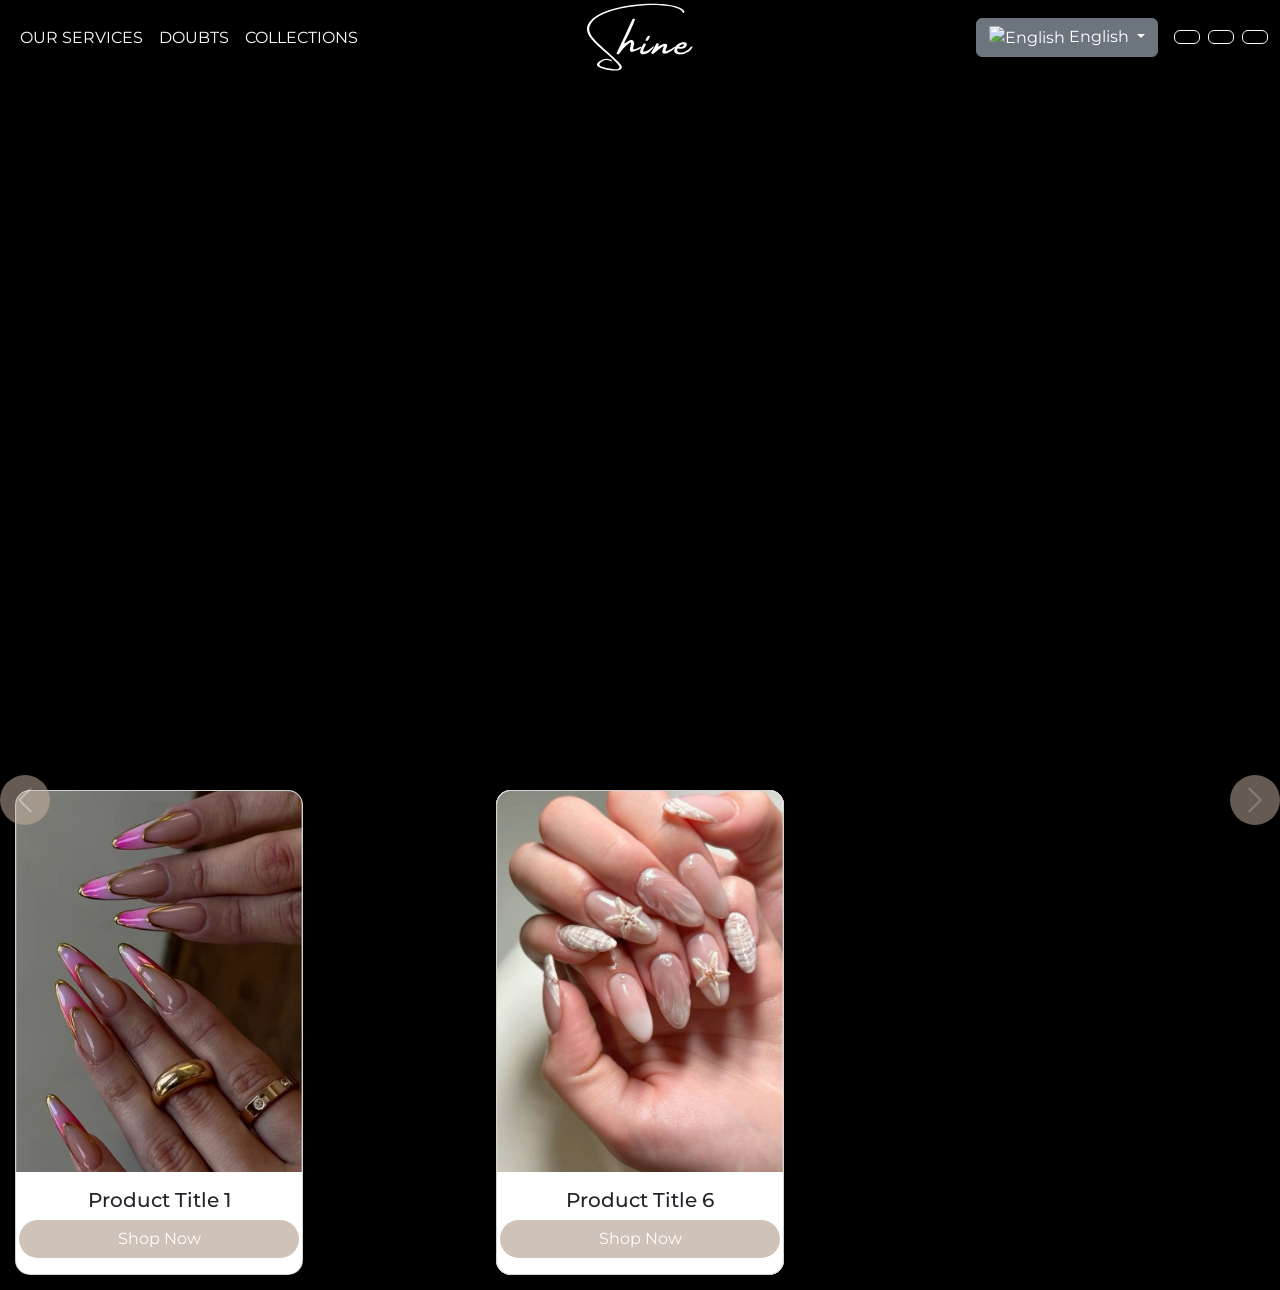
==== index.html @ 6c4b0258 "FirstCommit" ====
<!DOCTYPE html>
<html lang="en">
<head>
  <meta charset="UTF-8">
  <meta name="viewport" content="width=device-width, initial-scale=1.0">
  <title>Shine Nails - E-commerce</title>
  <!-- Google Fonts: Montserrat -->
    <link href="https://fonts.googleapis.com/css2?family=Montserrat:wght@400;600&display=swap" rel="stylesheet">
<!-- Agregar Google Fonts Poppins -->
<link href="https://fonts.googleapis.com/css2?family=Montserrat:wght@400;600&family=Poppins:wght@400;600&display=swap" rel="stylesheet">

  <!-- Bootstrap CSS -->
  <link href="https://cdn.jsdelivr.net/npm/bootstrap@5.3.0/dist/css/bootstrap.min.css" rel="stylesheet">
  
  <!-- Enlace al archivo CSS externo -->
  <link rel="stylesheet" href="css/styles.css">
</head>
<body>

<!-- Navbar -->
<nav class="navbar navbar-expand-lg navbar-dark bg-black">
  <div class="container-fluid">
    <!-- Izquierda: Servicios, Dudas, Colecciones -->
    <ul class="navbar-nav me-auto mb-2 mb-lg-0">
        <li class="nav-item">
          <a class="nav-link" href="#" data-translate="navbar_services">OUR SERVICES</a>
        </li>
        <li class="nav-item">
          <a class="nav-link" href="#" data-translate="navbar_doubts">DOUBTS</a>
        </li>
        <li class="nav-item">
          <a class="nav-link" href="#" data-translate="navbar_collections">COLLECTIONS</a>
        </li>
      </ul>

    <!-- Centro: Logo -->
    <a class="navbar-brand mx-auto" href="#">
      <img src="img/shinelogo.svg" alt="Logo" class="logo">
    </a>

  <!-- Derecha: Idioma y Iconos -->
  <div class="d-flex align-items-center">
    <!-- Selector de idioma -->
    <div class="dropdown me-3">
      <button class="btn btn-secondary dropdown-toggle" type="button" id="languageDropdown" data-bs-toggle="dropdown" aria-expanded="false">
        <img src="https://flagcdn.com/w40/us.png" alt="English"> <span>English</span>
      </button>
      <ul class="dropdown-menu dropdown-menu-end" aria-labelledby="languageDropdown">
        <li><a class="dropdown-item" href="#" data-lang="en"><img src="https://flagcdn.com/w40/us.png" alt="English"> English</a></li>
        <li><a class="dropdown-item" href="#" data-lang="es"><img src="https://flagcdn.com/w40/es.png" alt="Español"> Español</a></li>
      </ul>
    </div>

    <!-- Iconos de Usuario, Buscar y Carrito -->
    <a href="#" class="btn btn-outline-light me-2">
      <i class="bi bi-person"></i>
    </a>
    <a href="#" class="btn btn-outline-light me-2">
      <i class="bi bi-search"></i>
    </a>
    <a href="#" class="btn btn-outline-light">
      <i class="bi bi-cart"></i>
    </a>
  </div>
</div>
</nav>

<!-- Video Promocional -->
<div class="video-container">
    <video autoplay loop muted playsinline class="w-100" id="promoVideo">
      <source src="img/VideoPromoShine.mp4">
      Your browser does not support the video tag.
    </video>
    <div class="social-icons">
      <a href="https://www.instagram.com/" target="_blank">
        <i class="bi bi-instagram"></i>
      </a>
      <a href="https://www.whatsapp.com/" target="_blank">
        <i class="bi bi-whatsapp"></i>
      </a>
      <a href="https://www.tiktok.com/" target="_blank">
        <i class="bi bi-tiktok"></i>
      </a>
    </div>
  </div>
<!-- Carrusel -->
<div id="cardCarousel" class="carousel slide" data-bs-ride="carousel">
  <div class="carousel-inner">
    <div class="carousel-item active">
      <div class="card" style="width: 18rem;">
        <img src="img/img1.svg" class="card-img-top" alt="Product 1">
        <div class="card-body">
          <h5 class="card-title">Product Title 1</h5>
          <a href="#" class="btn shop-now-btn">Shop Now</a>
        </div>
      </div>
    </div>
    <div class="carousel-item">
      <div class="card" style="width: 18rem;">
        <img src="img/img2.svg" class="card-img-top" alt="Product 2">
        <div class="card-body">
          <h5 class="card-title">Product Title 2</h5>
          <a href="#" class="btn shop-now-btn">Shop Now</a>
        </div>
      </div>
    </div>
    <div class="carousel-item">
      <div class="card" style="width: 18rem;">
        <img src="img/img3.svg" class="card-img-top" alt="Product 3">
        <div class="card-body">
          <h5 class="card-title">Product Title 3</h5>
          <a href="#" class="btn shop-now-btn">Shop Now</a>
        </div>
      </div>
    </div>
    <div class="carousel-item">
      <div class="card" style="width: 18rem;">
        <img src="img/img4.svg" class="card-img-top" alt="Product 4">
        <div class="card-body">
          <h5 class="card-title">Product Title 4</h5>
          <a href="#" class="btn shop-now-btn">Shop Now</a>
        </div>
      </div>
    </div>
    <div class="carousel-item">
      <div class="card" style="width: 18rem;">
        <img src="img/img5.svg" class="card-img-top" alt="Product 5">
        <div class="card-body">
          <h5 class="card-title">Product Title 5</h5>
          <a href="#" class="btn shop-now-btn">Shop Now</a>
        </div>
      </div>
    </div>
    <div class="carousel-item">
      <div class="card" style="width: 18rem;">
        <img src="img/img6.svg" class="card-img-top" alt="Product 6">
        <div class="card-body">
          <h5 class="card-title">Product Title 6</h5>
          <a href="#" class="btn shop-now-btn">Shop Now</a>
        </div>
      </div>
    </div>
  </div>

  <!-- Controles del Carrusel -->
  <button class="carousel-control-prev" type="button" data-bs-target="#cardCarousel" data-bs-slide="prev">
    <span class="carousel-control-prev-icon" aria-hidden="true"></span>
    <span class="visually-hidden">Previous</span>
  </button>
  <button class="carousel-control-next" type="button" data-bs-target="#cardCarousel" data-bs-slide="next">
    <span class="carousel-control-next-icon" aria-hidden="true"></span>
    <span class="visually-hidden">Next</span>
  </button>
</div>
<!-- Bootstrap JS -->
<script src="https://cdn.jsdelivr.net/npm/bootstrap@5.3.0/dist/js/bootstrap.bundle.min.js"></script>

<!-- Bootstrap Icons -->
<link href="https://cdnjs.cloudflare.com/ajax/libs/bootstrap-icons/1.10.5/font/bootstrap-icons.css" rel="stylesheet">

<!-- Enlace al archivo JavaScript para cambio de idioma -->
<script src="js/index.js"></script>

</body>
</html>
---- css/styles.css ----
/* Estilos personalizados */

/* Estilo global */
body {
    font-family: 'Montserrat', sans-serif; /* Usamos la fuente Montserrat */
    background-color: #000000;
  }
  /* Aplica Poppins a títulos o secciones específicas */
h1, h2, .navbar-brand {
    font-family: 'Poppins', sans-serif;
}
/* Cambio de color al pasar el mouse */
.navbar-dark .navbar-nav .nav-link {
    color: #ffffff; /* Rosa */
  }
/* Cambio de color al pasar el mouse */
.navbar-dark .navbar-nav .nav-link:hover {
    color: #b1a69d; /* Rosa */
  }
  
  .navbar {
    background-color: #000000 !important; /* Fondo negro puro */
    min-height: 75px; /* Altura igual a la del logo */
    display: flex;
    justify-content: center; /* Centra horizontalmente */
    align-items: center; /* Centra verticalmente el contenido */}
  /* Logo */
  .logo {
    height: 70px; /* Altura mínima de 60px */
  }
  
  

.bg-black {
    background-color: #000000 !important; /* Fondo negro puro */
  }
  
  
  .dropdown-menu a img {
    width: 20px;
    margin-right: 10px;
  }
  

/* Centrado preciso del logo */
.navbar {
    position: relative;
  }
  /* Ajuste para centrar el logo y el contenido */
.navbar-brand {
  margin: 0 20px; /* Espaciado para el logo */
}

/* Ajustar el contenedor de la barra de navegación */
.navbar-nav {
  display: flex; /* Usar flexbox para el navbar */
  justify-content: center; /* Centra horizontalmente los elementos */
  margin-right: auto; /* Asegura que el logo y el selector de idioma estén centrados */
}
  .navbar-brand {
    position: absolute;
    left: 50%;
    transform: translateX(-50%);
  }
  
    /* Estilos para el video */
    .video-container {
      position: relative;
      overflow: hidden; /* Asegura que el video no salga del contenedor */
      height: 700px; /* Ajusta la altura según sea necesario */
    }
  
    .video {
      width: 100%; /* Video toma el 100% del contenedor */
      height: auto; /* Mantiene la relación de aspecto */
    }
  
    /* Estilos para los iconos de redes sociales */
    .social-icons {
      position: absolute;
      top: 20px; /* Ajusta la posición vertical */
      right: 20px; /* Ajusta la posición horizontal */
      display: flex;
      gap: 10px; /* Espaciado entre los iconos */
    }
  
    .social-icons a {
      color: white; /* Color de los iconos */
      font-size: 24px; /* Tamaño de los iconos */
      transition: color 0.3s; /* Efecto de transición para el hover */
    }
  
    .social-icons a:hover {
      color: #ff007f; /* Color al pasar el mouse */
    }
 
    /* Estilos del Carrusel */
.carousel-item {
  display: flex;
  justify-content: center; /* Centrar el contenido */
  align-items: center; /* Centrar verticalmente */
  flex-direction: column; /* Asegura que los elementos se apilen verticalmente */
}

.card {
  border-radius: 15px; /* Bordes redondeados */
  overflow: hidden; /* Asegura que el contenido no se salga de la tarjeta */
  text-align: center; /* Centrar el texto */
  margin: 15px; /* Espacio entre tarjetas */
  display: flex; /* Usar flexbox para la tarjeta */
  flex-direction: column; /* Apilar contenido verticalmente */
  align-items: center; /* Centrar horizontalmente el contenido */
  justify-content: center; /* Centrar verticalmente el contenido */
}

.shop-now-btn {
  border-radius: 30px; /* Botón redondo */
  width: 280px;
  background-color: #cec2b9; /* Color beige */
  color: #ffffff; /* Texto en negro */
  transition: background-color 0.3s, color 0.3s; /* Efecto de transición */
  display: flex; /* Usar flexbox para el botón */
  justify-content: center; /* Centrar horizontalmente */
  align-items: center; /* Centrar verticalmente */
}

.shop-now-btn:hover {
  background-color: #000000; /* Fondo negro al pasar el mouse */
  color: #ffffff; /* Texto en blanco al pasar el mouse */
}

.carousel-controls {
  position: absolute; /* Permite que el contenedor se superponga al carrusel */
  top: 50%; /* Centra verticalmente */
  left: 50%; /* Centra horizontalmente */
  /* transform: translate(-50%, -50%); Ajusta el centro exacto */
  display: flex; /* Usar flexbox para centrar las flechas */
  gap: 20px; /* Espaciado entre las flechas */
}

.carousel-control-prev,
.carousel-control-next {
  background-color: #cbb5a3; /* Color beige */
  border-radius: 50%; /* Hacer botones redondos */
  width: 50px; /* Ancho del botón */
  height: 50px; /* Alto del botón */
  display: flex; /* Usar flexbox para centrar el icono */
  justify-content: center; /* Centrar horizontalmente */
  align-items: center; /* Centrar verticalmente */
  border: none; /* Sin borde */
  transition: background-color 0.3s; /* Transición suave para el hover */
}

.carousel-control-prev:hover,
.carousel-control-next:hover {
  background-color: #b1a69d; /* Color más oscuro al pasar el mouse */
}

.carousel-control-prev-icon,
.carousel-control-next-icon {
  background-color: transparent; /* Fondo transparente para el icono */
  width: 30px; /* Ajusta el tamaño del icono */
  height: 30px; /* Ajusta el tamaño del icono */
}
    
  /* Ajuste responsivo para el logo en pantallas pequeñas */
  @media (max-width: 991px) {
    .navbar-brand {
      position: static;
      transform: none;
      margin-left: auto;
      margin-right: auto;
    }
  }
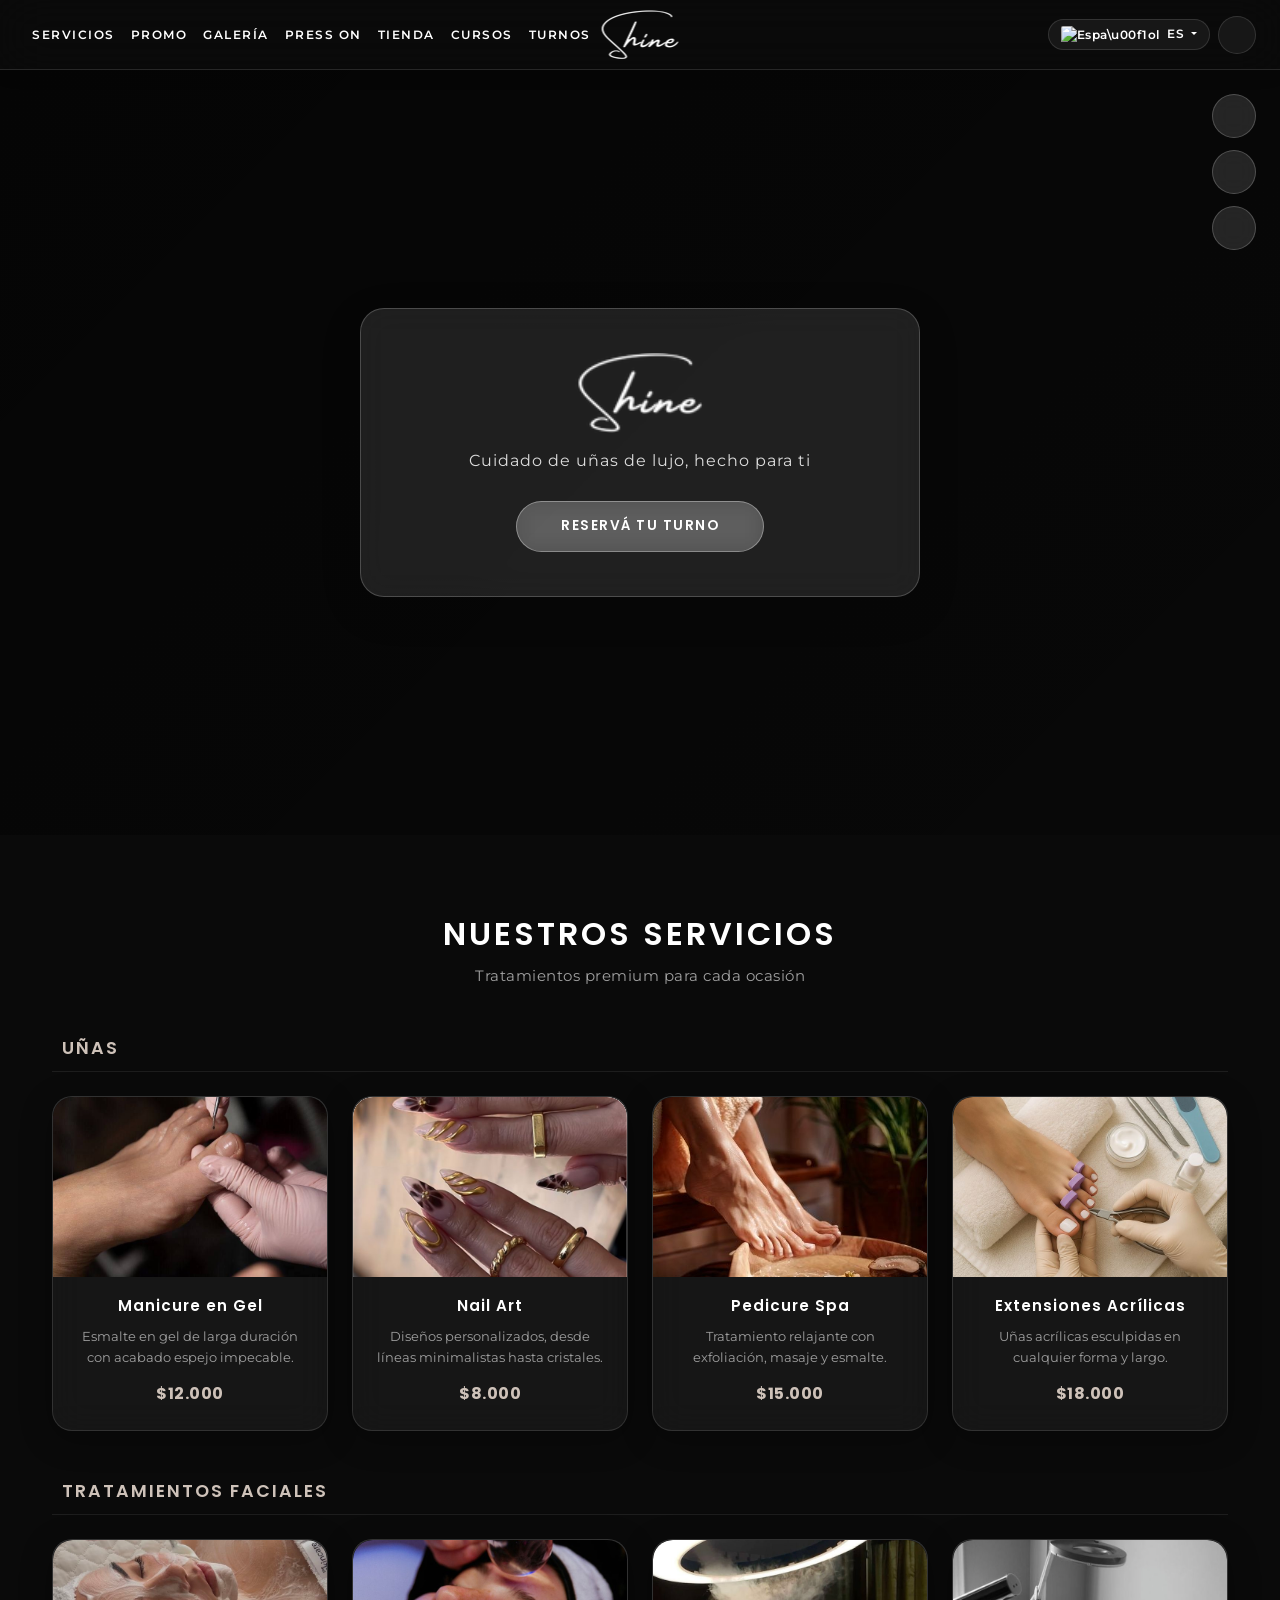
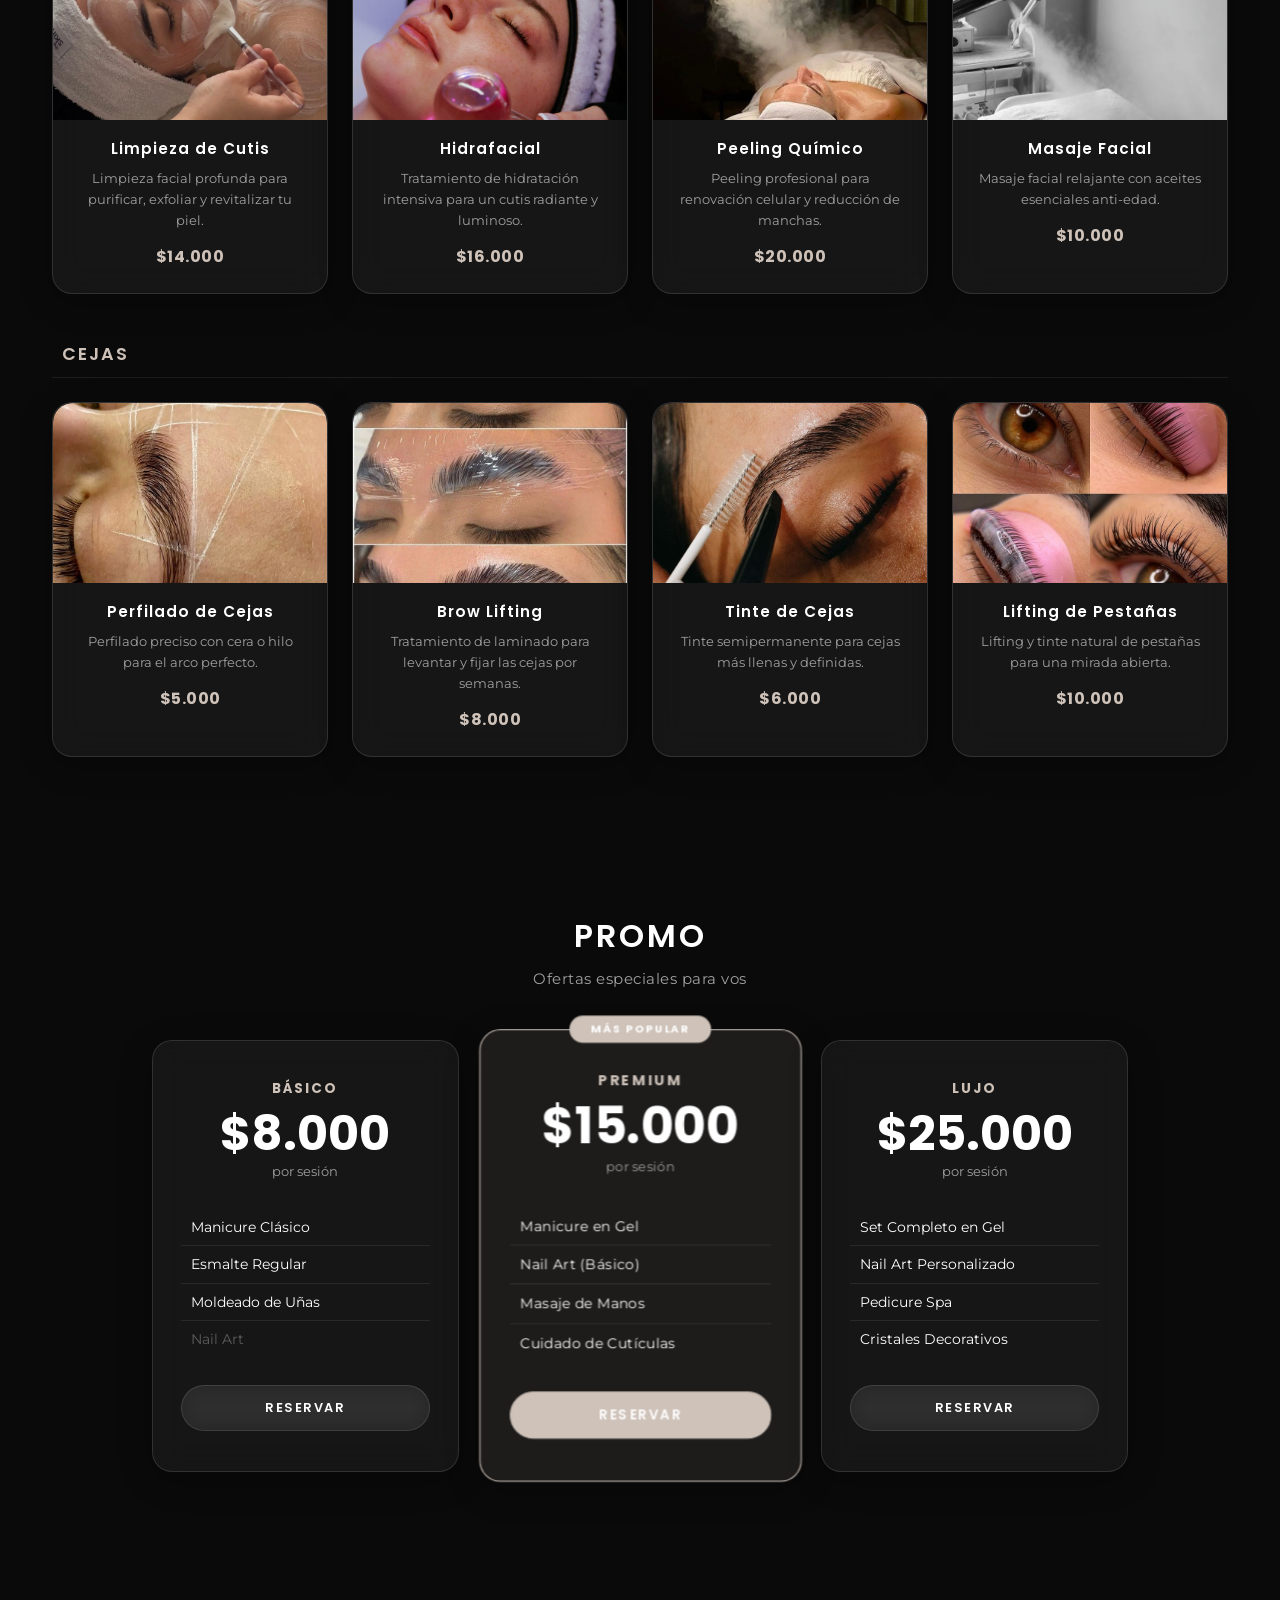
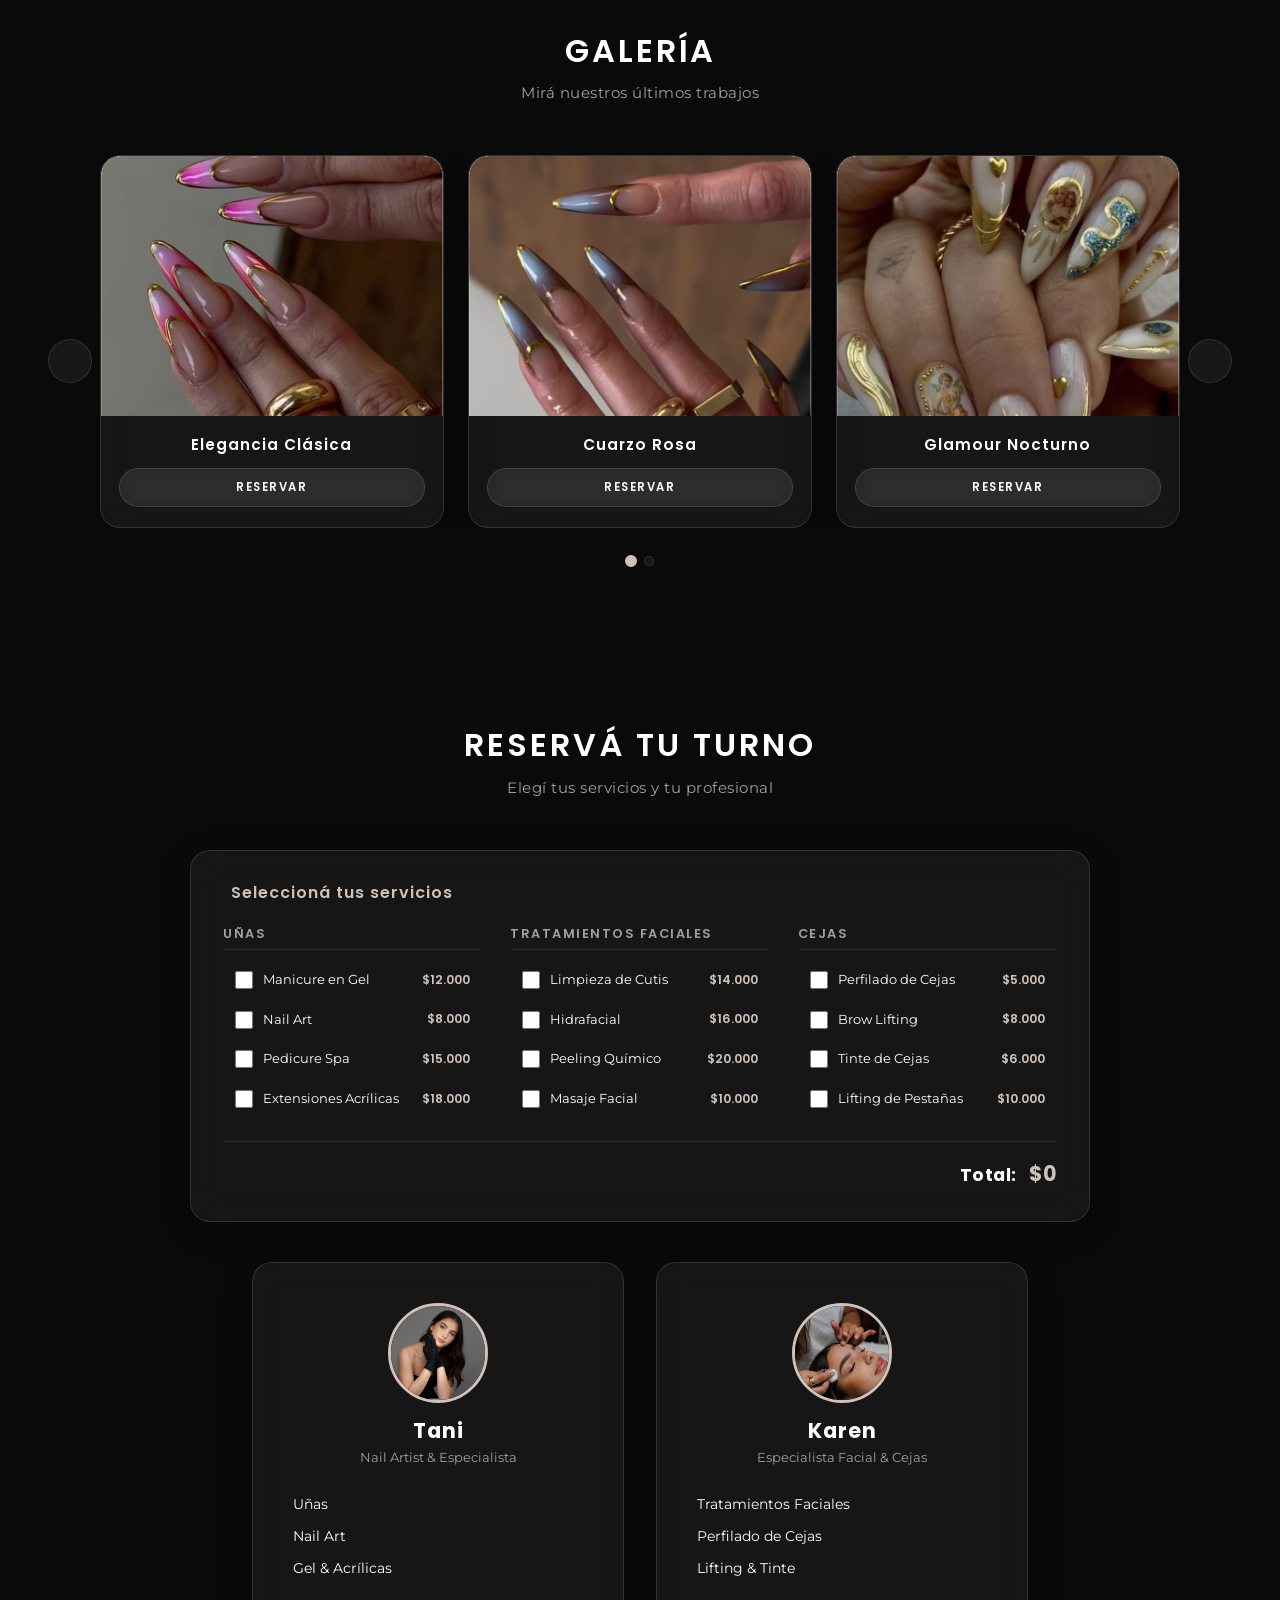
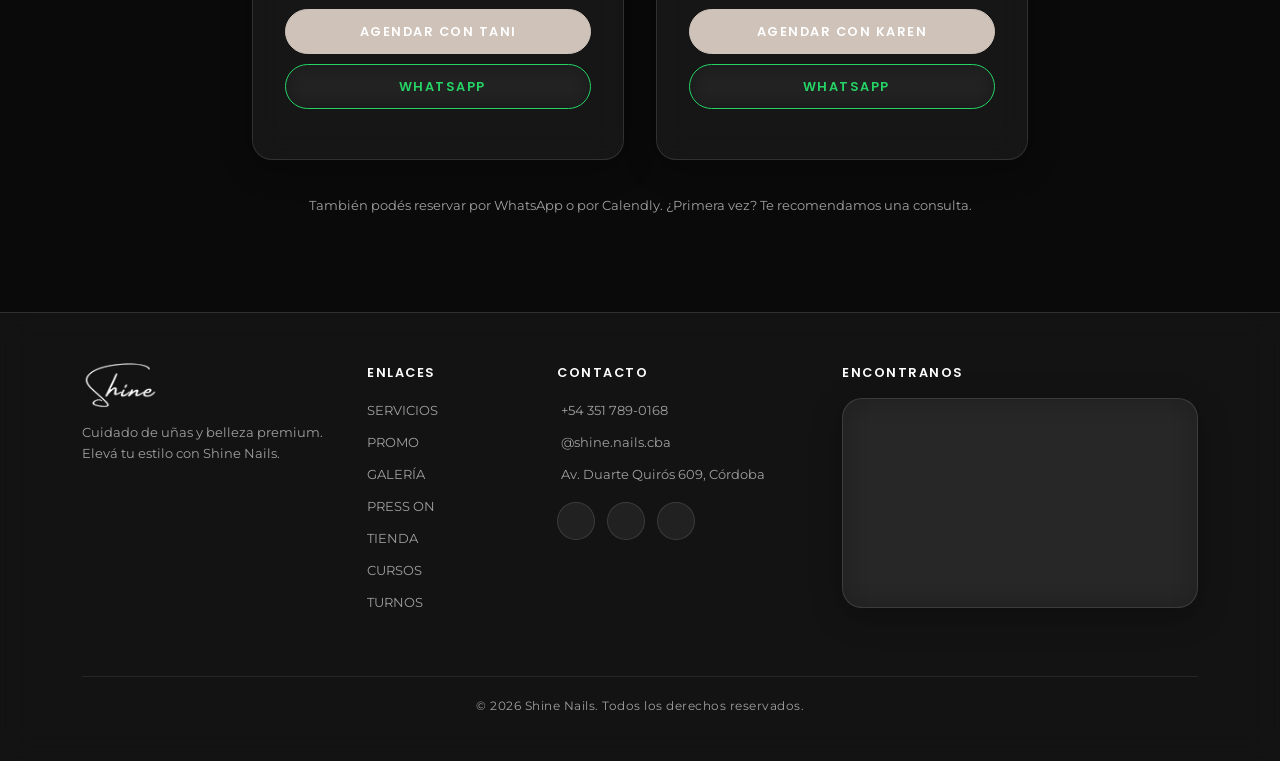
==== commit 77ce72db: "Shine Nails - Complete website redesign with liquid glass UI - Liquid glass (glassmorphism) design w" ====
--- a/index.html
+++ b/index.html
@@ -1,164 +1,543 @@
 <!DOCTYPE html>
-<html lang="en">
+<html lang="es" data-theme="dark">
 <head>
   <meta charset="UTF-8">
   <meta name="viewport" content="width=device-width, initial-scale=1.0">
   <title>Shine Nails - E-commerce</title>
-  <!-- Google Fonts: Montserrat -->
-    <link href="https://fonts.googleapis.com/css2?family=Montserrat:wght@400;600&display=swap" rel="stylesheet">
-<!-- Agregar Google Fonts Poppins -->
-<link href="https://fonts.googleapis.com/css2?family=Montserrat:wght@400;600&family=Poppins:wght@400;600&display=swap" rel="stylesheet">
+
+  <!-- Google Fonts -->
+  <link href="https://fonts.googleapis.com/css2?family=Montserrat:wght@300;400;600;700&family=Poppins:wght@300;400;600;700&display=swap" rel="stylesheet">
 
   <!-- Bootstrap CSS -->
   <link href="https://cdn.jsdelivr.net/npm/bootstrap@5.3.0/dist/css/bootstrap.min.css" rel="stylesheet">
-  
-  <!-- Enlace al archivo CSS externo -->
+
+  <!-- Bootstrap Icons -->
+  <link href="https://cdnjs.cloudflare.com/ajax/libs/bootstrap-icons/1.10.5/font/bootstrap-icons.css" rel="stylesheet">
+
+  <!-- Custom CSS -->
   <link rel="stylesheet" href="css/styles.css">
 </head>
 <body>
 
-<!-- Navbar -->
-<nav class="navbar navbar-expand-lg navbar-dark bg-black">
-  <div class="container-fluid">
-    <!-- Izquierda: Servicios, Dudas, Colecciones -->
-    <ul class="navbar-nav me-auto mb-2 mb-lg-0">
-        <li class="nav-item">
-          <a class="nav-link" href="#" data-translate="navbar_services">OUR SERVICES</a>
-        </li>
-        <li class="nav-item">
-          <a class="nav-link" href="#" data-translate="navbar_doubts">DOUBTS</a>
-        </li>
-        <li class="nav-item">
-          <a class="nav-link" href="#" data-translate="navbar_collections">COLLECTIONS</a>
-        </li>
-      </ul>
-
-    <!-- Centro: Logo -->
-    <a class="navbar-brand mx-auto" href="#">
-      <img src="img/shinelogo.svg" alt="Logo" class="logo">
-    </a>
-
-  <!-- Derecha: Idioma y Iconos -->
-  <div class="d-flex align-items-center">
-    <!-- Selector de idioma -->
-    <div class="dropdown me-3">
-      <button class="btn btn-secondary dropdown-toggle" type="button" id="languageDropdown" data-bs-toggle="dropdown" aria-expanded="false">
-        <img src="https://flagcdn.com/w40/us.png" alt="English"> <span>English</span>
+<!-- ========== NAVBAR ========== -->
+<header>
+  <nav class="navbar navbar-expand-lg glass-nav">
+    <div class="container-fluid px-3 px-lg-4">
+
+      <!-- Mobile Toggle -->
+      <button class="navbar-toggler" type="button" data-bs-toggle="collapse" data-bs-target="#navMenu" aria-controls="navMenu" aria-expanded="false" aria-label="Toggle navigation">
+        <i class="bi bi-list"></i>
       </button>
-      <ul class="dropdown-menu dropdown-menu-end" aria-labelledby="languageDropdown">
-        <li><a class="dropdown-item" href="#" data-lang="en"><img src="https://flagcdn.com/w40/us.png" alt="English"> English</a></li>
-        <li><a class="dropdown-item" href="#" data-lang="es"><img src="https://flagcdn.com/w40/es.png" alt="Español"> Español</a></li>
-      </ul>
-    </div>
-
-    <!-- Iconos de Usuario, Buscar y Carrito -->
-    <a href="#" class="btn btn-outline-light me-2">
-      <i class="bi bi-person"></i>
-    </a>
-    <a href="#" class="btn btn-outline-light me-2">
-      <i class="bi bi-search"></i>
-    </a>
-    <a href="#" class="btn btn-outline-light">
-      <i class="bi bi-cart"></i>
-    </a>
-  </div>
-</div>
-</nav>
-
-<!-- Video Promocional -->
-<div class="video-container">
-    <video autoplay loop muted playsinline class="w-100" id="promoVideo">
-      <source src="img/VideoPromoShine.mp4">
-      Your browser does not support the video tag.
+
+      <!-- Left: Navigation Links -->
+      <div class="collapse navbar-collapse" id="navMenu">
+        <ul class="navbar-nav me-auto mb-2 mb-lg-0">
+          <li class="nav-item">
+            <a class="nav-link" href="#services" data-translate="navbar_services">SERVICES</a>
+          </li>
+          <li class="nav-item">
+            <a class="nav-link" href="#pricing" data-translate="navbar_pricing">PRICING</a>
+          </li>
+          <li class="nav-item">
+            <a class="nav-link" href="#gallery" data-translate="navbar_collections">GALERÍA</a>
+          </li>
+          <li class="nav-item">
+            <a class="nav-link" href="presson.html" data-translate="navbar_presson">PRESS ON</a>
+          </li>
+          <li class="nav-item">
+            <a class="nav-link" href="tienda.html" data-translate="navbar_tienda">TIENDA</a>
+          </li>
+          <li class="nav-item">
+            <a class="nav-link" href="courses.html" data-translate="navbar_courses">CURSOS</a>
+          </li>
+          <li class="nav-item">
+            <a class="nav-link" href="#booking" data-translate="navbar_booking">BOOK</a>
+          </li>
+        </ul>
+      </div>
+
+      <!-- Center: Logo -->
+      <a class="navbar-brand" href="#">
+        <img src="img/ShineLogoBM.png" alt="Shine Nails" id="navLogo" class="nav-logo">
+      </a>
+
+      <!-- Right: Actions -->
+      <div class="d-flex align-items-center gap-2 nav-actions">
+        <!-- Language Selector -->
+        <div class="dropdown lang-dropdown">
+          <button class="btn dropdown-toggle" type="button" id="languageDropdown" data-bs-toggle="dropdown" aria-expanded="false">
+            <img src="https://flagcdn.com/w40/ar.png" alt="Espa\u00f1ol"> <span>ES</span>
+          </button>
+          <ul class="dropdown-menu dropdown-menu-end" aria-labelledby="languageDropdown">
+            <li><a class="dropdown-item" href="#" data-lang="en"><img src="https://flagcdn.com/w40/us.png" alt="English"> English</a></li>
+            <li><a class="dropdown-item" href="#" data-lang="es"><img src="https://flagcdn.com/w40/ar.png" alt="Espa&ntilde;ol"> Espa&ntilde;ol</a></li>
+          </ul>
+        </div>
+
+        <!-- Theme Toggle -->
+        <button class="theme-toggle" id="themeToggle" aria-label="Toggle theme">
+          <i class="bi bi-moon-fill"></i>
+        </button>
+
+      </div>
+    </div>
+  </nav>
+</header>
+
+<main>
+  <!-- ========== HERO SECTION ========== -->
+  <section class="hero-section">
+    <video autoplay loop muted playsinline id="promoVideo">
+      <source src="img/VideoPromoShine.mp4" type="video/mp4">
     </video>
+
+    <div class="hero-overlay">
+      <div class="hero-content">
+        <img src="img/ShineLogoBM.png" alt="Shine Nails" id="heroLogo" class="hero-logo">
+        <p data-translate="hero_subtitle">Luxury nail care, crafted for you</p>
+        <a href="#booking" class="glass-btn" data-translate="hero_cta">BOOK YOUR APPOINTMENT</a>
+      </div>
+    </div>
+
     <div class="social-icons">
-      <a href="https://www.instagram.com/" target="_blank">
+      <a href="https://www.instagram.com/shine.nails.cba?igsh=YjB5M2Z1NDIyd3B1" target="_blank" rel="noopener" aria-label="Instagram">
         <i class="bi bi-instagram"></i>
       </a>
-      <a href="https://www.whatsapp.com/" target="_blank">
+      <a href="https://wa.me/543517890168" target="_blank" rel="noopener" aria-label="WhatsApp">
         <i class="bi bi-whatsapp"></i>
       </a>
-      <a href="https://www.tiktok.com/" target="_blank">
+      <a href="https://www.tiktok.com/@shine.nails.cba?_t=8pYx1BjxAQw&_r=1" target="_blank" rel="noopener" aria-label="TikTok">
         <i class="bi bi-tiktok"></i>
       </a>
     </div>
+  </section>
+
+  <!-- ========== SERVICES SECTION ========== -->
+  <section class="services-section" id="services">
+    <h2 class="section-title" data-translate="services_title">OUR SERVICES</h2>
+    <p class="section-subtitle" data-translate="services_subtitle">Premium treatments for every occasion</p>
+
+    <!-- NAILS -->
+    <div class="services-category container">
+      <h3 class="category-title"><i class="bi bi-brush"></i> <span data-translate="cat_nails">Nails</span></h3>
+      <div class="services-grid">
+        <div class="glass-card service-card has-image">
+          <div class="service-img"><img src="img/serviciosimagenes/Pedicure3.jpeg" alt="Gel Manicure"></div>
+          <div class="service-body">
+            <h4 class="service-name" data-translate="svc_gel_mani">Gel Manicure</h4>
+            <p class="service-desc" data-translate="svc_gel_mani_d">Long-lasting gel polish with a flawless mirror-like finish.</p>
+            <span class="service-price">$12.000</span>
+          </div>
+        </div>
+        <div class="glass-card service-card has-image">
+          <div class="service-img"><img src="img/img5.svg" alt="Nail Art"></div>
+          <div class="service-body">
+            <h4 class="service-name" data-translate="svc_nail_art">Nail Art</h4>
+            <p class="service-desc" data-translate="svc_nail_art_d">Custom hand-painted designs, from minimalist to crystal embellishments.</p>
+            <span class="service-price">$8.000</span>
+          </div>
+        </div>
+        <div class="glass-card service-card has-image">
+          <div class="service-img"><img src="img/serviciosimagenes/Pedicure1.jpeg" alt="Spa Pedicure"></div>
+          <div class="service-body">
+            <h4 class="service-name" data-translate="svc_spa_pedi">Spa Pedicure</h4>
+            <p class="service-desc" data-translate="svc_spa_pedi_d">Relaxing foot treatment with exfoliation, massage, and polish.</p>
+            <span class="service-price">$15.000</span>
+          </div>
+        </div>
+        <div class="glass-card service-card has-image">
+          <div class="service-img"><img src="img/serviciosimagenes/Pedicure2.jpeg" alt="Acrylic Extensions"></div>
+          <div class="service-body">
+            <h4 class="service-name" data-translate="svc_acrylic">Acrylic Extensions</h4>
+            <p class="service-desc" data-translate="svc_acrylic_d">Sculpted acrylic nails in any shape and length.</p>
+            <span class="service-price">$18.000</span>
+          </div>
+        </div>
+      </div>
+    </div>
+
+    <!-- FACIAL TREATMENTS -->
+    <div class="services-category container">
+      <h3 class="category-title"><i class="bi bi-droplet-half"></i> <span data-translate="cat_facial">Facial Treatments</span></h3>
+      <div class="services-grid">
+        <div class="glass-card service-card has-image">
+          <div class="service-img"><img src="img/serviciosimagenes/LimpiezaFacial2.jpeg" alt="Limpieza de Cutis"></div>
+          <div class="service-body">
+            <h4 class="service-name" data-translate="svc_skin_clean">Skin Cleansing</h4>
+            <p class="service-desc" data-translate="svc_skin_clean_d">Deep cleansing facial to purify, exfoliate, and revitalize your skin.</p>
+            <span class="service-price">$14.000</span>
+          </div>
+        </div>
+        <div class="glass-card service-card has-image">
+          <div class="service-img"><img src="img/serviciosimagenes/LimpiezaFacial1.jpeg" alt="Hidrafacial"></div>
+          <div class="service-body">
+            <h4 class="service-name" data-translate="svc_hydra">Hydrafacial</h4>
+            <p class="service-desc" data-translate="svc_hydra_d">Intensive hydration treatment for a radiant and luminous complexion.</p>
+            <span class="service-price">$16.000</span>
+          </div>
+        </div>
+        <div class="glass-card service-card has-image">
+          <div class="service-img"><img src="img/serviciosimagenes/LimpiezaFacial3.jpeg" alt="Peeling Qu&iacute;mico"></div>
+          <div class="service-body">
+            <h4 class="service-name" data-translate="svc_peel">Chemical Peel</h4>
+            <p class="service-desc" data-translate="svc_peel_d">Professional peeling for skin renewal and blemish reduction.</p>
+            <span class="service-price">$20.000</span>
+          </div>
+        </div>
+        <div class="glass-card service-card has-image">
+          <div class="service-img"><img src="img/serviciosimagenes/NuestroSalon.jpeg" alt="Masaje Facial"></div>
+          <div class="service-body">
+            <h4 class="service-name" data-translate="svc_facial_massage">Facial Massage</h4>
+            <p class="service-desc" data-translate="svc_facial_massage_d">Relaxing facial massage with essential oils for anti-aging and glow.</p>
+            <span class="service-price">$10.000</span>
+          </div>
+        </div>
+      </div>
+    </div>
+
+    <!-- EYEBROWS -->
+    <div class="services-category container">
+      <h3 class="category-title"><i class="bi bi-eye"></i> <span data-translate="cat_brows">Eyebrows</span></h3>
+      <div class="services-grid">
+        <div class="glass-card service-card has-image">
+          <div class="service-img"><img src="img/serviciosimagenes/PerfiladoCejas.jpeg" alt="Perfilado de Cejas"></div>
+          <div class="service-body">
+            <h4 class="service-name" data-translate="svc_brow_shape">Eyebrow Shaping</h4>
+            <p class="service-desc" data-translate="svc_brow_shape_d">Precise brow shaping with wax or thread for the perfect arch.</p>
+            <span class="service-price">$5.000</span>
+          </div>
+        </div>
+        <div class="glass-card service-card has-image">
+          <div class="service-img"><img src="img/serviciosimagenes/LaminacionCejas.jpeg" alt="Brow Lifting"></div>
+          <div class="service-body">
+            <h4 class="service-name" data-translate="svc_brow_lift">Brow Lifting</h4>
+            <p class="service-desc" data-translate="svc_brow_lift_d">Lamination treatment to lift and set brows in place for weeks.</p>
+            <span class="service-price">$8.000</span>
+          </div>
+        </div>
+        <div class="glass-card service-card has-image">
+          <div class="service-img"><img src="img/serviciosimagenes/PerfiladoCejas2.jpeg" alt="Tinte de Cejas"></div>
+          <div class="service-body">
+            <h4 class="service-name" data-translate="svc_brow_tint">Brow Tinting</h4>
+            <p class="service-desc" data-translate="svc_brow_tint_d">Semi-permanent tinting for fuller, more defined brows.</p>
+            <span class="service-price">$6.000</span>
+          </div>
+        </div>
+        <div class="glass-card service-card has-image">
+          <div class="service-img"><img src="img/serviciosimagenes/LiftingDePestanas.jpeg" alt="Lifting de Pesta&ntilde;as"></div>
+          <div class="service-body">
+            <h4 class="service-name" data-translate="svc_lash_lift">Lash Lifting</h4>
+            <p class="service-desc" data-translate="svc_lash_lift_d">Natural lash lift and tint for an open, awake look without extensions.</p>
+            <span class="service-price">$10.000</span>
+          </div>
+        </div>
+      </div>
+    </div>
+  </section>
+
+  <!-- ========== PRICING SECTION ========== -->
+  <section class="pricing-section" id="pricing">
+    <h2 class="section-title" data-translate="pricing_title">PRICING</h2>
+    <p class="section-subtitle" data-translate="pricing_subtitle">Transparent pricing, no surprises</p>
+
+    <div class="pricing-grid container">
+      <!-- Basic -->
+      <div class="glass-card pricing-card">
+        <div class="pricing-header">
+          <h4 class="pricing-name" data-translate="plan_basic">BASIC</h4>
+          <div class="pricing-price">$8.000</div>
+          <p class="pricing-period" data-translate="plan_session">per session</p>
+        </div>
+        <ul class="pricing-features">
+          <li><i class="bi bi-check-circle-fill"></i> <span data-translate="basic_f1">Classic Manicure</span></li>
+          <li><i class="bi bi-check-circle-fill"></i> <span data-translate="basic_f2">Regular Polish</span></li>
+          <li><i class="bi bi-check-circle-fill"></i> <span data-translate="basic_f3">Nail Shaping</span></li>
+          <li class="disabled"><i class="bi bi-x-circle"></i> <span data-translate="basic_f4">Nail Art</span></li>
+        </ul>
+        <a href="#booking" class="glass-btn" data-translate="book_now">BOOK NOW</a>
+      </div>
+
+      <!-- Premium -->
+      <div class="glass-card pricing-card featured">
+        <div class="pricing-badge" data-translate="most_popular">MOST POPULAR</div>
+        <div class="pricing-header">
+          <h4 class="pricing-name" data-translate="plan_premium">PREMIUM</h4>
+          <div class="pricing-price">$15.000</div>
+          <p class="pricing-period" data-translate="plan_session">per session</p>
+        </div>
+        <ul class="pricing-features">
+          <li><i class="bi bi-check-circle-fill"></i> <span data-translate="premium_f1">Gel Manicure</span></li>
+          <li><i class="bi bi-check-circle-fill"></i> <span data-translate="premium_f2">Nail Art (Basic)</span></li>
+          <li><i class="bi bi-check-circle-fill"></i> <span data-translate="premium_f3">Hand Massage</span></li>
+          <li><i class="bi bi-check-circle-fill"></i> <span data-translate="premium_f4">Cuticle Care</span></li>
+        </ul>
+        <a href="#booking" class="glass-btn btn-accent" data-translate="book_now">BOOK NOW</a>
+      </div>
+
+      <!-- Luxury -->
+      <div class="glass-card pricing-card">
+        <div class="pricing-header">
+          <h4 class="pricing-name" data-translate="plan_luxury">LUXURY</h4>
+          <div class="pricing-price">$25.000</div>
+          <p class="pricing-period" data-translate="plan_session">per session</p>
+        </div>
+        <ul class="pricing-features">
+          <li><i class="bi bi-check-circle-fill"></i> <span data-translate="luxury_f1">Full Gel Set</span></li>
+          <li><i class="bi bi-check-circle-fill"></i> <span data-translate="luxury_f2">Custom Nail Art</span></li>
+          <li><i class="bi bi-check-circle-fill"></i> <span data-translate="luxury_f3">Spa Pedicure</span></li>
+          <li><i class="bi bi-check-circle-fill"></i> <span data-translate="luxury_f4">Crystal Add-ons</span></li>
+        </ul>
+        <a href="#booking" class="glass-btn" data-translate="book_now">BOOK NOW</a>
+      </div>
+    </div>
+  </section>
+
+  <!-- ========== GALLERY ========== -->
+  <section class="products-section" id="gallery">
+    <h2 class="section-title" data-translate="products_title">GALERÍA</h2>
+    <p class="section-subtitle" data-translate="products_subtitle">Mirá nuestros últimos trabajos</p>
+
+    <div class="carousel-wrapper">
+      <div class="products-carousel" id="productsCarousel">
+        <div class="carousel-track">
+          <div class="glass-card product-card">
+            <div class="card-img-wrapper"><img src="img/img1.svg" alt="Elegancia Clásica"></div>
+            <div class="card-body">
+              <h5 class="card-title" data-translate="product_1">Elegancia Clásica</h5>
+              <a href="#booking" class="glass-btn" data-translate="book_now">RESERVAR</a>
+            </div>
+          </div>
+          <div class="glass-card product-card">
+            <div class="card-img-wrapper"><img src="img/img2.svg" alt="Cuarzo Rosa"></div>
+            <div class="card-body">
+              <h5 class="card-title" data-translate="product_2">Cuarzo Rosa</h5>
+              <a href="#booking" class="glass-btn" data-translate="book_now">RESERVAR</a>
+            </div>
+          </div>
+          <div class="glass-card product-card">
+            <div class="card-img-wrapper"><img src="img/img3.svg" alt="Glamour Nocturno"></div>
+            <div class="card-body">
+              <h5 class="card-title" data-translate="product_3">Glamour Nocturno</h5>
+              <a href="#booking" class="glass-btn" data-translate="book_now">RESERVAR</a>
+            </div>
+          </div>
+          <div class="glass-card product-card">
+            <div class="card-img-wrapper"><img src="img/img4.svg" alt="Hora Dorada"></div>
+            <div class="card-body">
+              <h5 class="card-title" data-translate="product_4">Hora Dorada</h5>
+              <a href="#booking" class="glass-btn" data-translate="book_now">RESERVAR</a>
+            </div>
+          </div>
+          <div class="glass-card product-card">
+            <div class="card-img-wrapper"><img src="img/img5.svg" alt="Escarcha Perla"></div>
+            <div class="card-body">
+              <h5 class="card-title" data-translate="product_5">Escarcha Perla</h5>
+              <a href="#booking" class="glass-btn" data-translate="book_now">RESERVAR</a>
+            </div>
+          </div>
+          <div class="glass-card product-card">
+            <div class="card-img-wrapper"><img src="img/img6.svg" alt="Baya Terciopelo"></div>
+            <div class="card-body">
+              <h5 class="card-title" data-translate="product_6">Baya Terciopelo</h5>
+              <a href="#booking" class="glass-btn" data-translate="book_now">RESERVAR</a>
+            </div>
+          </div>
+        </div>
+      </div>
+      <button class="carousel-ctrl carousel-ctrl-prev" id="carouselPrev" aria-label="Previous"><i class="bi bi-chevron-left"></i></button>
+      <button class="carousel-ctrl carousel-ctrl-next" id="carouselNext" aria-label="Next"><i class="bi bi-chevron-right"></i></button>
+      <div class="carousel-dots" id="carouselDots"></div>
+    </div>
+  </section>
+
+  <!-- ========== BOOKING SECTION ========== -->
+  <section class="booking-section" id="booking">
+    <h2 class="section-title" data-translate="booking_title">RESERVÁ TU TURNO</h2>
+    <p class="section-subtitle" data-translate="booking_subtitle">Elegí tus servicios y tu profesional</p>
+
+    <!-- Service Selector -->
+    <div class="container">
+      <div class="glass-card service-selector" id="serviceSelector">
+        <h4 class="selector-title"><i class="bi bi-list-check me-2"></i><span data-translate="booking_select_services">Seleccioná tus servicios</span></h4>
+
+        <div class="selector-columns">
+          <!-- Nails -->
+          <div class="selector-group">
+            <h5 class="selector-group-title" data-translate="cat_nails">Uñas</h5>
+            <label class="service-check">
+              <input type="checkbox" name="service" value="Gel Manicure - $12.000" data-price="12000">
+              <span class="check-label"><span data-translate="svc_gel_mani">Manicure en Gel</span> <span class="check-price">$12.000</span></span>
+            </label>
+            <label class="service-check">
+              <input type="checkbox" name="service" value="Nail Art - $8.000" data-price="8000">
+              <span class="check-label"><span data-translate="svc_nail_art">Nail Art</span> <span class="check-price">$8.000</span></span>
+            </label>
+            <label class="service-check">
+              <input type="checkbox" name="service" value="Spa Pedicure - $15.000" data-price="15000">
+              <span class="check-label"><span data-translate="svc_spa_pedi">Pedicure Spa</span> <span class="check-price">$15.000</span></span>
+            </label>
+            <label class="service-check">
+              <input type="checkbox" name="service" value="Acrylic Extensions - $18.000" data-price="18000">
+              <span class="check-label"><span data-translate="svc_acrylic">Extensiones Acrílicas</span> <span class="check-price">$18.000</span></span>
+            </label>
+          </div>
+
+          <!-- Facial -->
+          <div class="selector-group">
+            <h5 class="selector-group-title" data-translate="cat_facial">Tratamientos Faciales</h5>
+            <label class="service-check">
+              <input type="checkbox" name="service" value="Skin Cleansing - $14.000" data-price="14000">
+              <span class="check-label"><span data-translate="svc_skin_clean">Limpieza de Cutis</span> <span class="check-price">$14.000</span></span>
+            </label>
+            <label class="service-check">
+              <input type="checkbox" name="service" value="Hydrafacial - $16.000" data-price="16000">
+              <span class="check-label"><span data-translate="svc_hydra">Hidrafacial</span> <span class="check-price">$16.000</span></span>
+            </label>
+            <label class="service-check">
+              <input type="checkbox" name="service" value="Chemical Peel - $20.000" data-price="20000">
+              <span class="check-label"><span data-translate="svc_peel">Peeling Químico</span> <span class="check-price">$20.000</span></span>
+            </label>
+            <label class="service-check">
+              <input type="checkbox" name="service" value="Facial Massage - $10.000" data-price="10000">
+              <span class="check-label"><span data-translate="svc_facial_massage">Masaje Facial</span> <span class="check-price">$10.000</span></span>
+            </label>
+          </div>
+
+          <!-- Eyebrows -->
+          <div class="selector-group">
+            <h5 class="selector-group-title" data-translate="cat_brows">Cejas</h5>
+            <label class="service-check">
+              <input type="checkbox" name="service" value="Eyebrow Shaping - $5.000" data-price="5000">
+              <span class="check-label"><span data-translate="svc_brow_shape">Perfilado de Cejas</span> <span class="check-price">$5.000</span></span>
+            </label>
+            <label class="service-check">
+              <input type="checkbox" name="service" value="Brow Lifting - $8.000" data-price="8000">
+              <span class="check-label"><span data-translate="svc_brow_lift">Brow Lifting</span> <span class="check-price">$8.000</span></span>
+            </label>
+            <label class="service-check">
+              <input type="checkbox" name="service" value="Brow Tinting - $6.000" data-price="6000">
+              <span class="check-label"><span data-translate="svc_brow_tint">Tinte de Cejas</span> <span class="check-price">$6.000</span></span>
+            </label>
+            <label class="service-check">
+              <input type="checkbox" name="service" value="Lash Lifting - $10.000" data-price="10000">
+              <span class="check-label"><span data-translate="svc_lash_lift">Lifting de Pestañas</span> <span class="check-price">$10.000</span></span>
+            </label>
+          </div>
+        </div>
+
+        <div class="selector-total">
+          <span data-translate="booking_total">Total:</span> <span id="bookingTotal">$0</span>
+        </div>
+      </div>
+    </div>
+
+    <div class="booking-grid container">
+      <!-- Tani -->
+      <div class="glass-card booking-card">
+        <div class="booking-avatar">
+          <img src="img/serviciosimagenes/ProfesionalFoto.jpeg" alt="Tani">
+        </div>
+        <h4 class="booking-name">Tani</h4>
+        <p class="booking-role" data-translate="booking_role_tani">Nail Artist & Especialista</p>
+        <ul class="booking-specialties">
+          <li><i class="bi bi-check2"></i> <span data-translate="spec_nails">Uñas</span></li>
+          <li><i class="bi bi-check2"></i> <span data-translate="spec_nail_art">Nail Art</span></li>
+          <li><i class="bi bi-check2"></i> <span data-translate="spec_gel">Gel & Acrílicas</span></li>
+        </ul>
+        <a href="https://calendly.com/tani-shinenails" target="_blank" rel="noopener" class="glass-btn btn-accent" data-translate="booking_schedule">
+          <i class="bi bi-calendar-check me-2"></i>AGENDAR CON TANI
+        </a>
+        <a href="#" class="glass-btn booking-wa-btn" id="waTani" data-professional="Tani">
+          <i class="bi bi-whatsapp me-2"></i>WHATSAPP
+        </a>
+      </div>
+
+      <!-- Karen -->
+      <div class="glass-card booking-card">
+        <div class="booking-avatar">
+          <img src="img/serviciosimagenes/LaminadoPerfiladoCejas.jpeg" alt="Karen">
+        </div>
+        <h4 class="booking-name">Karen</h4>
+        <p class="booking-role" data-translate="booking_role_karen">Especialista Facial & Cejas</p>
+        <ul class="booking-specialties">
+          <li><i class="bi bi-check2"></i> <span data-translate="spec_facial">Tratamientos Faciales</span></li>
+          <li><i class="bi bi-check2"></i> <span data-translate="spec_brows">Perfilado de Cejas</span></li>
+          <li><i class="bi bi-check2"></i> <span data-translate="spec_lifting">Lifting & Tinte</span></li>
+        </ul>
+        <a href="https://calendly.com/karen-shinenails" target="_blank" rel="noopener" class="glass-btn btn-accent" data-translate="booking_schedule_karen">
+          <i class="bi bi-calendar-check me-2"></i>AGENDAR CON KAREN
+        </a>
+        <a href="#" class="glass-btn booking-wa-btn" id="waKaren" data-professional="Karen">
+          <i class="bi bi-whatsapp me-2"></i>WHATSAPP
+        </a>
+      </div>
+    </div>
+
+    <p class="booking-note" data-translate="booking_note">También podés reservar por WhatsApp o por Calendly. ¿Primera vez? Te recomendamos una consulta.</p>
+  </section>
+</main>
+
+<!-- ========== FOOTER ========== -->
+<footer class="glass-footer">
+  <div class="container">
+    <div class="row">
+      <!-- Brand -->
+      <div class="col-lg-3 col-md-6 mb-4">
+        <img src="img/ShineLogoBM.png" alt="Shine Nails" id="footerLogo" class="footer-logo">
+        <p class="footer-text" data-translate="footer_desc">Premium nail care and beauty products. Elevate your style with our curated collections.</p>
+      </div>
+
+      <!-- Quick Links -->
+      <div class="col-lg-2 col-md-6 mb-4">
+        <div class="footer-title" data-translate="footer_links">LINKS</div>
+        <ul class="footer-links">
+          <li><a href="#services" data-translate="navbar_services">SERVICIOS</a></li>
+          <li><a href="#pricing" data-translate="navbar_pricing">PRECIOS</a></li>
+          <li><a href="#gallery" data-translate="navbar_collections">GALERÍA</a></li>
+          <li><a href="presson.html" data-translate="navbar_presson">PRESS ON</a></li>
+          <li><a href="tienda.html" data-translate="navbar_tienda">TIENDA</a></li>
+          <li><a href="courses.html" data-translate="navbar_courses">CURSOS</a></li>
+          <li><a href="#booking" data-translate="navbar_booking">TURNOS</a></li>
+        </ul>
+      </div>
+
+      <!-- Contact + Social -->
+      <div class="col-lg-3 col-md-6 mb-4">
+        <div class="footer-title" data-translate="footer_contact">CONTACT</div>
+        <ul class="footer-links">
+          <li><a href="https://wa.me/543517890168" target="_blank" rel="noopener"><i class="bi bi-whatsapp me-1"></i> +54 351 789-0168</a></li>
+          <li><a href="https://www.instagram.com/shine.nails.cba?igsh=YjB5M2Z1NDIyd3B1" target="_blank" rel="noopener"><i class="bi bi-instagram me-1"></i> @shine.nails.cba</a></li>
+          <li><a href="https://maps.app.goo.gl/rGSip4wjcJRv6JXB7" target="_blank" rel="noopener"><i class="bi bi-geo-alt me-1"></i> Av. Duarte Quir&oacute;s 609, C&oacute;rdoba</a></li>
+        </ul>
+        <div class="footer-social mt-3">
+          <a href="https://www.instagram.com/shine.nails.cba?igsh=YjB5M2Z1NDIyd3B1" target="_blank" rel="noopener" aria-label="Instagram"><i class="bi bi-instagram"></i></a>
+          <a href="https://wa.me/543517890168" target="_blank" rel="noopener" aria-label="WhatsApp"><i class="bi bi-whatsapp"></i></a>
+          <a href="https://www.tiktok.com/@shine.nails.cba?_t=8pYx1BjxAQw&_r=1" target="_blank" rel="noopener" aria-label="TikTok"><i class="bi bi-tiktok"></i></a>
+        </div>
+      </div>
+
+      <!-- Google Maps -->
+      <div class="col-lg-4 col-md-6 mb-4">
+        <div class="footer-title" data-translate="footer_location">FIND US</div>
+        <div class="footer-map glass-card">
+          <iframe
+            src="https://www.google.com/maps/embed?pb=!1m18!1m12!1m3!1d3404.5!2d-64.193!3d-31.417!2m3!1f0!2f0!3f0!3m2!1i1024!2i768!4f13.1!3m3!1m2!1s0x9432a2808ac972bd%3A0x55e23761ae4da07b!2sAv.%20Duarte%20Quir%C3%B3s%20609%2C%20X5000%20C%C3%B3rdoba!5e0!3m2!1ses!2sar"
+            width="100%" height="200" style="border:0; border-radius: 16px;"
+            allowfullscreen="" loading="lazy" referrerpolicy="no-referrer-when-downgrade">
+          </iframe>
+        </div>
+      </div>
+    </div>
+
+    <div class="footer-divider"></div>
+    <p class="footer-copyright" data-translate="footer_rights">&copy; 2026 Shine Nails. All rights reserved.</p>
   </div>
-<!-- Carrusel -->
-<div id="cardCarousel" class="carousel slide" data-bs-ride="carousel">
-  <div class="carousel-inner">
-    <div class="carousel-item active">
-      <div class="card" style="width: 18rem;">
-        <img src="img/img1.svg" class="card-img-top" alt="Product 1">
-        <div class="card-body">
-          <h5 class="card-title">Product Title 1</h5>
-          <a href="#" class="btn shop-now-btn">Shop Now</a>
-        </div>
-      </div>
-    </div>
-    <div class="carousel-item">
-      <div class="card" style="width: 18rem;">
-        <img src="img/img2.svg" class="card-img-top" alt="Product 2">
-        <div class="card-body">
-          <h5 class="card-title">Product Title 2</h5>
-          <a href="#" class="btn shop-now-btn">Shop Now</a>
-        </div>
-      </div>
-    </div>
-    <div class="carousel-item">
-      <div class="card" style="width: 18rem;">
-        <img src="img/img3.svg" class="card-img-top" alt="Product 3">
-        <div class="card-body">
-          <h5 class="card-title">Product Title 3</h5>
-          <a href="#" class="btn shop-now-btn">Shop Now</a>
-        </div>
-      </div>
-    </div>
-    <div class="carousel-item">
-      <div class="card" style="width: 18rem;">
-        <img src="img/img4.svg" class="card-img-top" alt="Product 4">
-        <div class="card-body">
-          <h5 class="card-title">Product Title 4</h5>
-          <a href="#" class="btn shop-now-btn">Shop Now</a>
-        </div>
-      </div>
-    </div>
-    <div class="carousel-item">
-      <div class="card" style="width: 18rem;">
-        <img src="img/img5.svg" class="card-img-top" alt="Product 5">
-        <div class="card-body">
-          <h5 class="card-title">Product Title 5</h5>
-          <a href="#" class="btn shop-now-btn">Shop Now</a>
-        </div>
-      </div>
-    </div>
-    <div class="carousel-item">
-      <div class="card" style="width: 18rem;">
-        <img src="img/img6.svg" class="card-img-top" alt="Product 6">
-        <div class="card-body">
-          <h5 class="card-title">Product Title 6</h5>
-          <a href="#" class="btn shop-now-btn">Shop Now</a>
-        </div>
-      </div>
-    </div>
-  </div>
-
-  <!-- Controles del Carrusel -->
-  <button class="carousel-control-prev" type="button" data-bs-target="#cardCarousel" data-bs-slide="prev">
-    <span class="carousel-control-prev-icon" aria-hidden="true"></span>
-    <span class="visually-hidden">Previous</span>
-  </button>
-  <button class="carousel-control-next" type="button" data-bs-target="#cardCarousel" data-bs-slide="next">
-    <span class="carousel-control-next-icon" aria-hidden="true"></span>
-    <span class="visually-hidden">Next</span>
-  </button>
-</div>
+</footer>
+
 <!-- Bootstrap JS -->
 <script src="https://cdn.jsdelivr.net/npm/bootstrap@5.3.0/dist/js/bootstrap.bundle.min.js"></script>
 
-<!-- Bootstrap Icons -->
-<link href="https://cdnjs.cloudflare.com/ajax/libs/bootstrap-icons/1.10.5/font/bootstrap-icons.css" rel="stylesheet">
-
-<!-- Enlace al archivo JavaScript para cambio de idioma -->
+<!-- Custom JS -->
 <script src="js/index.js"></script>
 
 </body>
--- a/css/styles.css
+++ b/css/styles.css
@@ -1,175 +1,2825 @@
-/* Estilos personalizados */
-
-/* Estilo global */
+/* ============================================
+   SHINE NAILS - Liquid Glass Design System
+   Dark/Light Mode with CSS Variables
+   ============================================ */
+
+/* --- Theme Variables --- */
+:root {
+  --bg-primary: #f0ebe6;
+  --bg-secondary: #faf7f4;
+  --text-primary: #1a1a1a;
+  --text-secondary: #666666;
+  --accent: #b1a69d;
+  --accent-hover: #8a7e75;
+  --glass-bg: rgba(255, 255, 255, 0.35);
+  --glass-bg-hover: rgba(255, 255, 255, 0.5);
+  --glass-border: rgba(255, 255, 255, 0.5);
+  --glass-shadow: 0 8px 32px rgba(0, 0, 0, 0.08);
+  --glass-blur: 20px;
+  --overlay-gradient: linear-gradient(135deg, rgba(0,0,0,0.3), rgba(0,0,0,0.1));
+  --card-bg: rgba(255, 255, 255, 0.4);
+  --nav-bg: rgba(255, 255, 255, 0.25);
+  --footer-bg: rgba(255, 255, 255, 0.2);
+  --dropdown-bg: rgba(255, 255, 255, 0.85);
+  --dropdown-hover: rgba(0, 0, 0, 0.05);
+  --btn-outline-border: rgba(0, 0, 0, 0.2);
+  --btn-outline-hover-bg: rgba(0, 0, 0, 0.08);
+  --social-hover: #c9738a;
+  --divider: rgba(0, 0, 0, 0.08);
+  --accent-gradient: linear-gradient(135deg, #cec2b9, #b1a69d);
+  --pricing-featured-bg: rgba(177, 166, 157, 0.15);
+  --pricing-badge-bg: var(--accent);
+}
+
+[data-theme="dark"] {
+  --bg-primary: #0a0a0a;
+  --bg-secondary: #141414;
+  --text-primary: #ffffff;
+  --text-secondary: #a0a0a0;
+  --accent: #cec2b9;
+  --accent-hover: #e0d5cc;
+  --glass-bg: rgba(255, 255, 255, 0.06);
+  --glass-bg-hover: rgba(255, 255, 255, 0.12);
+  --glass-border: rgba(255, 255, 255, 0.12);
+  --glass-shadow: 0 8px 32px rgba(0, 0, 0, 0.3);
+  --glass-blur: 20px;
+  --overlay-gradient: linear-gradient(135deg, rgba(0,0,0,0.5), rgba(0,0,0,0.2));
+  --card-bg: rgba(255, 255, 255, 0.05);
+  --nav-bg: rgba(10, 10, 10, 0.6);
+  --footer-bg: rgba(255, 255, 255, 0.04);
+  --dropdown-bg: rgba(30, 30, 30, 0.92);
+  --dropdown-hover: rgba(255, 255, 255, 0.08);
+  --btn-outline-border: rgba(255, 255, 255, 0.2);
+  --btn-outline-hover-bg: rgba(255, 255, 255, 0.1);
+  --social-hover: #ff007f;
+  --divider: rgba(255, 255, 255, 0.08);
+  --accent-gradient: linear-gradient(135deg, #e0d5cc, #cec2b9);
+  --pricing-featured-bg: rgba(206, 194, 185, 0.1);
+  --pricing-badge-bg: var(--accent);
+}
+
+/* --- Reset & Base --- */
+*, *::before, *::after {
+  box-sizing: border-box;
+}
+
+html {
+  scroll-behavior: smooth;
+}
+
 body {
-    font-family: 'Montserrat', sans-serif; /* Usamos la fuente Montserrat */
-    background-color: #000000;
-  }
-  /* Aplica Poppins a títulos o secciones específicas */
-h1, h2, .navbar-brand {
-    font-family: 'Poppins', sans-serif;
-}
-/* Cambio de color al pasar el mouse */
-.navbar-dark .navbar-nav .nav-link {
-    color: #ffffff; /* Rosa */
-  }
-/* Cambio de color al pasar el mouse */
-.navbar-dark .navbar-nav .nav-link:hover {
-    color: #b1a69d; /* Rosa */
-  }
-  
-  .navbar {
-    background-color: #000000 !important; /* Fondo negro puro */
-    min-height: 75px; /* Altura igual a la del logo */
-    display: flex;
-    justify-content: center; /* Centra horizontalmente */
-    align-items: center; /* Centra verticalmente el contenido */}
-  /* Logo */
-  .logo {
-    height: 70px; /* Altura mínima de 60px */
-  }
-  
-  
-
-.bg-black {
-    background-color: #000000 !important; /* Fondo negro puro */
-  }
-  
-  
-  .dropdown-menu a img {
-    width: 20px;
-    margin-right: 10px;
-  }
-  
-
-/* Centrado preciso del logo */
-.navbar {
-    position: relative;
-  }
-  /* Ajuste para centrar el logo y el contenido */
-.navbar-brand {
-  margin: 0 20px; /* Espaciado para el logo */
-}
-
-/* Ajustar el contenedor de la barra de navegación */
-.navbar-nav {
-  display: flex; /* Usar flexbox para el navbar */
-  justify-content: center; /* Centra horizontalmente los elementos */
-  margin-right: auto; /* Asegura que el logo y el selector de idioma estén centrados */
-}
-  .navbar-brand {
-    position: absolute;
-    left: 50%;
-    transform: translateX(-50%);
-  }
-  
-    /* Estilos para el video */
-    .video-container {
-      position: relative;
-      overflow: hidden; /* Asegura que el video no salga del contenedor */
-      height: 700px; /* Ajusta la altura según sea necesario */
-    }
-  
-    .video {
-      width: 100%; /* Video toma el 100% del contenedor */
-      height: auto; /* Mantiene la relación de aspecto */
-    }
-  
-    /* Estilos para los iconos de redes sociales */
-    .social-icons {
-      position: absolute;
-      top: 20px; /* Ajusta la posición vertical */
-      right: 20px; /* Ajusta la posición horizontal */
-      display: flex;
-      gap: 10px; /* Espaciado entre los iconos */
-    }
-  
-    .social-icons a {
-      color: white; /* Color de los iconos */
-      font-size: 24px; /* Tamaño de los iconos */
-      transition: color 0.3s; /* Efecto de transición para el hover */
-    }
-  
-    .social-icons a:hover {
-      color: #ff007f; /* Color al pasar el mouse */
-    }
- 
-    /* Estilos del Carrusel */
-.carousel-item {
-  display: flex;
-  justify-content: center; /* Centrar el contenido */
-  align-items: center; /* Centrar verticalmente */
-  flex-direction: column; /* Asegura que los elementos se apilen verticalmente */
-}
-
-.card {
-  border-radius: 15px; /* Bordes redondeados */
-  overflow: hidden; /* Asegura que el contenido no se salga de la tarjeta */
-  text-align: center; /* Centrar el texto */
-  margin: 15px; /* Espacio entre tarjetas */
-  display: flex; /* Usar flexbox para la tarjeta */
-  flex-direction: column; /* Apilar contenido verticalmente */
-  align-items: center; /* Centrar horizontalmente el contenido */
-  justify-content: center; /* Centrar verticalmente el contenido */
-}
-
-.shop-now-btn {
-  border-radius: 30px; /* Botón redondo */
-  width: 280px;
-  background-color: #cec2b9; /* Color beige */
-  color: #ffffff; /* Texto en negro */
-  transition: background-color 0.3s, color 0.3s; /* Efecto de transición */
-  display: flex; /* Usar flexbox para el botón */
-  justify-content: center; /* Centrar horizontalmente */
-  align-items: center; /* Centrar verticalmente */
-}
-
-.shop-now-btn:hover {
-  background-color: #000000; /* Fondo negro al pasar el mouse */
-  color: #ffffff; /* Texto en blanco al pasar el mouse */
-}
-
-.carousel-controls {
-  position: absolute; /* Permite que el contenedor se superponga al carrusel */
-  top: 50%; /* Centra verticalmente */
-  left: 50%; /* Centra horizontalmente */
-  /* transform: translate(-50%, -50%); Ajusta el centro exacto */
-  display: flex; /* Usar flexbox para centrar las flechas */
-  gap: 20px; /* Espaciado entre las flechas */
-}
-
-.carousel-control-prev,
-.carousel-control-next {
-  background-color: #cbb5a3; /* Color beige */
-  border-radius: 50%; /* Hacer botones redondos */
-  width: 50px; /* Ancho del botón */
-  height: 50px; /* Alto del botón */
-  display: flex; /* Usar flexbox para centrar el icono */
-  justify-content: center; /* Centrar horizontalmente */
-  align-items: center; /* Centrar verticalmente */
-  border: none; /* Sin borde */
-  transition: background-color 0.3s; /* Transición suave para el hover */
-}
-
-.carousel-control-prev:hover,
-.carousel-control-next:hover {
-  background-color: #b1a69d; /* Color más oscuro al pasar el mouse */
-}
-
-.carousel-control-prev-icon,
-.carousel-control-next-icon {
-  background-color: transparent; /* Fondo transparente para el icono */
-  width: 30px; /* Ajusta el tamaño del icono */
-  height: 30px; /* Ajusta el tamaño del icono */
-}
-    
-  /* Ajuste responsivo para el logo en pantallas pequeñas */
-  @media (max-width: 991px) {
-    .navbar-brand {
-      position: static;
-      transform: none;
-      margin-left: auto;
-      margin-right: auto;
-    }
-  }
-  
+  font-family: 'Montserrat', sans-serif;
+  background-color: var(--bg-primary);
+  color: var(--text-primary);
+  margin: 0;
+  padding: 0;
+  transition: background-color 0.4s ease, color 0.4s ease;
+  overflow-x: hidden;
+}
+
+h1, h2, h3, h4, h5, h6 {
+  font-family: 'Poppins', sans-serif;
+  color: var(--text-primary);
+  transition: color 0.4s ease;
+}
+
+a {
+  text-decoration: none;
+  color: inherit;
+  transition: color 0.3s ease;
+}
+
+/* --- Glass Utility Classes --- */
+.glass {
+  background: var(--glass-bg);
+  backdrop-filter: blur(var(--glass-blur));
+  -webkit-backdrop-filter: blur(var(--glass-blur));
+  border: 1px solid var(--glass-border);
+  box-shadow: var(--glass-shadow);
+}
+
+.glass-card {
+  background: var(--card-bg);
+  backdrop-filter: blur(16px);
+  -webkit-backdrop-filter: blur(16px);
+  border: 1px solid var(--glass-border);
+  border-radius: 20px;
+  box-shadow: var(--glass-shadow);
+  transition: transform 0.3s ease, box-shadow 0.3s ease, background 0.3s ease;
+}
+
+.glass-card:hover {
+  transform: translateY(-6px);
+  background: var(--glass-bg-hover);
+  box-shadow: 0 16px 48px rgba(0, 0, 0, 0.15);
+}
+
+.glass-btn {
+  background: var(--glass-bg);
+  backdrop-filter: blur(10px);
+  -webkit-backdrop-filter: blur(10px);
+  border: 1px solid var(--glass-border);
+  border-radius: 30px;
+  color: var(--text-primary);
+  padding: 12px 36px;
+  font-family: 'Poppins', sans-serif;
+  font-weight: 600;
+  font-size: 0.8rem;
+  letter-spacing: 1.5px;
+  text-transform: uppercase;
+  cursor: pointer;
+  transition: all 0.3s ease;
+  display: inline-flex;
+  align-items: center;
+  justify-content: center;
+}
+
+.glass-btn:hover {
+  background: var(--accent);
+  color: #ffffff;
+  border-color: var(--accent);
+  box-shadow: 0 8px 24px rgba(177, 166, 157, 0.3);
+  transform: translateY(-2px);
+}
+
+.btn-accent {
+  background: var(--accent);
+  color: #ffffff;
+  border-color: var(--accent);
+}
+
+.btn-accent:hover {
+  background: var(--accent-hover);
+  border-color: var(--accent-hover);
+}
+
+/* ============================
+   NAVIGATION
+   ============================ */
+.glass-nav {
+  position: sticky;
+  top: 0;
+  z-index: 1000;
+  background: var(--nav-bg);
+  backdrop-filter: blur(24px);
+  -webkit-backdrop-filter: blur(24px);
+  border-bottom: 1px solid var(--glass-border);
+  box-shadow: 0 4px 20px rgba(0, 0, 0, 0.06);
+  min-height: 70px;
+  transition: background 0.4s ease, border-color 0.4s ease;
+}
+
+.glass-nav .navbar-brand {
+  position: absolute;
+  left: 50%;
+  transform: translateX(-50%);
+  padding: 0;
+  margin: 0;
+}
+
+.nav-logo {
+  height: 50px;
+  width: auto;
+  transition: opacity 0.3s ease;
+}
+
+.glass-nav .nav-link {
+  color: var(--text-primary);
+  font-family: 'Montserrat', sans-serif;
+  font-weight: 600;
+  font-size: 0.75rem;
+  letter-spacing: 1.5px;
+  text-transform: uppercase;
+  padding: 8px 14px;
+  transition: color 0.3s ease;
+}
+
+.glass-nav .nav-link:hover {
+  color: var(--accent);
+}
+
+.glass-nav .navbar-toggler {
+  border: 1px solid var(--glass-border);
+  color: var(--text-primary);
+  padding: 6px 10px;
+  font-size: 1.2rem;
+}
+
+.glass-nav .navbar-toggler:focus {
+  box-shadow: none;
+}
+
+.nav-actions {
+  flex-shrink: 0;
+}
+
+/* Nav action buttons */
+.nav-action-btn {
+  background: transparent;
+  border: 1px solid var(--btn-outline-border);
+  border-radius: 50%;
+  width: 38px;
+  height: 38px;
+  display: flex;
+  align-items: center;
+  justify-content: center;
+  color: var(--text-primary);
+  font-size: 0.95rem;
+  transition: all 0.3s ease;
+  cursor: pointer;
+}
+
+.nav-action-btn:hover {
+  background: var(--btn-outline-hover-bg);
+  color: var(--accent);
+  border-color: var(--accent);
+}
+
+/* Theme toggle */
+.theme-toggle {
+  background: var(--glass-bg);
+  border: 1px solid var(--glass-border);
+  border-radius: 50%;
+  width: 38px;
+  height: 38px;
+  display: flex;
+  align-items: center;
+  justify-content: center;
+  color: var(--text-primary);
+  font-size: 1rem;
+  cursor: pointer;
+  transition: all 0.3s ease;
+}
+
+.theme-toggle:hover {
+  background: var(--glass-bg-hover);
+  transform: rotate(30deg);
+}
+
+/* Language dropdown */
+.lang-dropdown .btn {
+  background: var(--glass-bg);
+  border: 1px solid var(--glass-border);
+  color: var(--text-primary);
+  font-size: 0.75rem;
+  font-weight: 600;
+  letter-spacing: 0.5px;
+  padding: 5px 12px;
+  border-radius: 20px;
+  transition: all 0.3s ease;
+}
+
+.lang-dropdown .btn:hover,
+.lang-dropdown .btn:focus {
+  background: var(--glass-bg-hover);
+  border-color: var(--accent);
+}
+
+.lang-dropdown .btn img {
+  width: 18px;
+  margin-right: 4px;
+  border-radius: 2px;
+}
+
+.lang-dropdown .dropdown-menu {
+  background: var(--dropdown-bg);
+  backdrop-filter: blur(20px);
+  -webkit-backdrop-filter: blur(20px);
+  border: 1px solid var(--glass-border);
+  border-radius: 12px;
+  box-shadow: 0 12px 40px rgba(0, 0, 0, 0.15);
+  overflow: hidden;
+  min-width: auto;
+}
+
+.lang-dropdown .dropdown-item {
+  color: var(--text-primary);
+  font-size: 0.85rem;
+  padding: 8px 16px;
+  transition: background 0.2s ease;
+}
+
+.lang-dropdown .dropdown-item:hover {
+  background: var(--dropdown-hover);
+}
+
+.lang-dropdown .dropdown-item img {
+  width: 20px;
+  margin-right: 8px;
+  border-radius: 2px;
+}
+
+/* ============================
+   HERO SECTION
+   ============================ */
+.hero-section {
+  position: relative;
+  width: 100%;
+  height: 85vh;
+  min-height: 500px;
+  max-height: 900px;
+  overflow: hidden;
+}
+
+.hero-section video {
+  width: 100%;
+  height: 100%;
+  object-fit: cover;
+}
+
+.hero-overlay {
+  position: absolute;
+  inset: 0;
+  background: var(--overlay-gradient);
+  display: flex;
+  align-items: center;
+  justify-content: center;
+}
+
+.hero-content {
+  text-align: center;
+  padding: 44px 54px;
+  background: rgba(255, 255, 255, 0.1);
+  backdrop-filter: blur(16px);
+  -webkit-backdrop-filter: blur(16px);
+  border: 1px solid rgba(255, 255, 255, 0.2);
+  border-radius: 24px;
+  box-shadow: 0 12px 40px rgba(0, 0, 0, 0.15);
+  max-width: 560px;
+  width: 90%;
+}
+
+.hero-logo {
+  height: 80px;
+  width: auto;
+  margin-bottom: 16px;
+  filter: brightness(0) invert(1);
+}
+
+.hero-content p {
+  color: rgba(255, 255, 255, 0.85);
+  font-size: 1rem;
+  letter-spacing: 1px;
+  margin-bottom: 28px;
+}
+
+.hero-content .glass-btn {
+  background: rgba(255, 255, 255, 0.2);
+  border: 1px solid rgba(255, 255, 255, 0.35);
+  color: #ffffff;
+  padding: 14px 44px;
+  font-size: 0.85rem;
+}
+
+.hero-content .glass-btn:hover {
+  background: var(--accent);
+  border-color: var(--accent);
+  color: #ffffff;
+}
+
+/* Social icons on hero */
+.social-icons {
+  position: absolute;
+  top: 24px;
+  right: 24px;
+  display: flex;
+  flex-direction: column;
+  gap: 12px;
+  z-index: 10;
+}
+
+.social-icons a {
+  width: 44px;
+  height: 44px;
+  display: flex;
+  align-items: center;
+  justify-content: center;
+  background: rgba(255, 255, 255, 0.12);
+  backdrop-filter: blur(10px);
+  -webkit-backdrop-filter: blur(10px);
+  border: 1px solid rgba(255, 255, 255, 0.2);
+  border-radius: 50%;
+  color: #ffffff;
+  font-size: 1.1rem;
+  transition: all 0.3s ease;
+}
+
+.social-icons a:hover {
+  background: var(--social-hover);
+  border-color: var(--social-hover);
+  color: #ffffff;
+  transform: scale(1.1);
+}
+
+/* ============================
+   SERVICES SECTION
+   ============================ */
+.services-section {
+  padding: 80px 0;
+}
+
+.section-title {
+  font-family: 'Poppins', sans-serif;
+  font-size: 2rem;
+  font-weight: 600;
+  letter-spacing: 3px;
+  text-transform: uppercase;
+  text-align: center;
+  margin-bottom: 12px;
+  color: var(--text-primary);
+}
+
+.section-subtitle {
+  text-align: center;
+  color: var(--text-secondary);
+  font-size: 0.95rem;
+  letter-spacing: 0.5px;
+  margin-bottom: 50px;
+}
+
+.services-grid {
+  display: grid;
+  grid-template-columns: repeat(4, 1fr);
+  gap: 24px;
+  max-width: 1200px;
+  margin: 0 auto;
+}
+
+.service-card {
+  text-align: center;
+  padding: 40px 24px;
+  cursor: default;
+}
+
+/* Service cards with images */
+.service-card.has-image {
+  padding: 0;
+  overflow: hidden;
+}
+
+.service-img {
+  width: 100%;
+  height: 180px;
+  overflow: hidden;
+  border-radius: 20px 20px 0 0;
+}
+
+.service-img img {
+  width: 100%;
+  height: 100%;
+  object-fit: cover;
+  transition: transform 0.4s ease;
+}
+
+.service-card.has-image:hover .service-img img {
+  transform: scale(1.08);
+}
+
+.service-card.has-image .service-body {
+  padding: 20px 20px 24px;
+}
+
+.service-icon {
+  width: 70px;
+  height: 70px;
+  margin: 0 auto 20px;
+  display: flex;
+  align-items: center;
+  justify-content: center;
+  background: var(--glass-bg);
+  border: 1px solid var(--glass-border);
+  border-radius: 50%;
+  font-size: 1.6rem;
+  color: var(--accent);
+  transition: all 0.3s ease;
+}
+
+.service-card:hover .service-icon {
+  background: var(--accent);
+  color: #ffffff;
+  border-color: var(--accent);
+  transform: scale(1.1);
+}
+
+.service-name {
+  font-size: 0.95rem;
+  font-weight: 600;
+  letter-spacing: 1px;
+  margin-bottom: 10px;
+}
+
+.service-desc {
+  font-size: 0.82rem;
+  color: var(--text-secondary);
+  line-height: 1.6;
+  margin: 0 0 14px;
+}
+
+.service-price {
+  display: inline-block;
+  font-family: 'Poppins', sans-serif;
+  font-weight: 700;
+  font-size: 1rem;
+  color: var(--accent);
+  letter-spacing: 0.5px;
+}
+
+/* Service Categories */
+.services-category {
+  margin-bottom: 50px;
+  max-width: 1200px;
+}
+
+.services-category:last-child {
+  margin-bottom: 0;
+}
+
+.category-title {
+  font-family: 'Poppins', sans-serif;
+  font-size: 1.1rem;
+  font-weight: 600;
+  letter-spacing: 2px;
+  text-transform: uppercase;
+  color: var(--accent);
+  margin-bottom: 24px;
+  padding-bottom: 12px;
+  border-bottom: 1px solid var(--divider);
+  display: flex;
+  align-items: center;
+  gap: 10px;
+}
+
+.category-title i {
+  font-size: 1.2rem;
+}
+
+/* ============================
+   PRICING SECTION
+   ============================ */
+.pricing-section {
+  padding: 80px 0;
+}
+
+.pricing-grid {
+  display: grid;
+  grid-template-columns: repeat(3, 1fr);
+  gap: 28px;
+  max-width: 1000px;
+  margin: 0 auto;
+  align-items: start;
+}
+
+.pricing-card {
+  text-align: center;
+  padding: 40px 28px;
+  position: relative;
+  overflow: visible;
+}
+
+.pricing-card.featured {
+  background: var(--pricing-featured-bg);
+  border-color: var(--accent);
+  transform: scale(1.05);
+}
+
+.pricing-card.featured:hover {
+  transform: scale(1.05) translateY(-6px);
+}
+
+.pricing-badge {
+  position: absolute;
+  top: -14px;
+  left: 50%;
+  transform: translateX(-50%);
+  background: var(--pricing-badge-bg);
+  color: #ffffff;
+  font-family: 'Poppins', sans-serif;
+  font-size: 0.65rem;
+  font-weight: 700;
+  letter-spacing: 1.5px;
+  padding: 5px 20px;
+  border-radius: 20px;
+  white-space: nowrap;
+}
+
+.pricing-header {
+  margin-bottom: 28px;
+}
+
+.pricing-name {
+  font-size: 0.85rem;
+  font-weight: 700;
+  letter-spacing: 2px;
+  color: var(--accent);
+  margin-bottom: 12px;
+}
+
+.pricing-price {
+  font-family: 'Poppins', sans-serif;
+  font-size: 3rem;
+  font-weight: 700;
+  color: var(--text-primary);
+  line-height: 1;
+  margin-bottom: 4px;
+}
+
+.pricing-period {
+  font-size: 0.8rem;
+  color: var(--text-secondary);
+  margin: 0;
+}
+
+.pricing-features {
+  list-style: none;
+  padding: 0;
+  margin: 0 0 28px;
+  text-align: left;
+}
+
+.pricing-features li {
+  padding: 8px 0;
+  font-size: 0.85rem;
+  color: var(--text-primary);
+  display: flex;
+  align-items: center;
+  gap: 10px;
+  border-bottom: 1px solid var(--divider);
+}
+
+.pricing-features li:last-child {
+  border-bottom: none;
+}
+
+.pricing-features li i {
+  font-size: 0.9rem;
+  color: var(--accent);
+  flex-shrink: 0;
+}
+
+.pricing-features li.disabled {
+  color: var(--text-secondary);
+  opacity: 0.5;
+}
+
+.pricing-features li.disabled i {
+  color: var(--text-secondary);
+}
+
+.pricing-card .glass-btn {
+  width: 100%;
+}
+
+/* ============================
+   BOOKING SECTION
+   ============================ */
+.booking-section {
+  padding: 80px 0;
+}
+
+.booking-grid {
+  display: grid;
+  grid-template-columns: repeat(2, 1fr);
+  gap: 32px;
+  max-width: 800px;
+  margin: 0 auto;
+}
+
+.booking-card {
+  text-align: center;
+  padding: 40px 32px;
+}
+
+.booking-card:hover {
+  transform: translateY(-6px);
+}
+
+.booking-avatar {
+  width: 100px;
+  height: 100px;
+  margin: 0 auto 16px;
+  display: flex;
+  align-items: center;
+  justify-content: center;
+  background: var(--glass-bg);
+  border: 3px solid var(--accent);
+  border-radius: 50%;
+  font-size: 2.2rem;
+  color: var(--accent);
+  overflow: hidden;
+}
+
+.booking-avatar img {
+  width: 100%;
+  height: 100%;
+  object-fit: cover;
+  transition: transform 0.3s ease;
+}
+
+.booking-card:hover .booking-avatar img {
+  transform: scale(1.08);
+}
+
+.booking-name {
+  font-family: 'Poppins', sans-serif;
+  font-size: 1.3rem;
+  font-weight: 700;
+  letter-spacing: 1px;
+  margin-bottom: 4px;
+}
+
+.booking-role {
+  font-size: 0.82rem;
+  color: var(--text-secondary);
+  margin-bottom: 20px;
+}
+
+.booking-specialties {
+  list-style: none;
+  padding: 0;
+  margin: 0 0 24px;
+  text-align: left;
+}
+
+.booking-specialties li {
+  padding: 6px 0;
+  font-size: 0.85rem;
+  color: var(--text-primary);
+  display: flex;
+  align-items: center;
+  gap: 8px;
+}
+
+.booking-specialties li i {
+  color: var(--accent);
+  font-size: 0.85rem;
+}
+
+.booking-card .glass-btn {
+  width: 100%;
+  margin-bottom: 10px;
+}
+
+.booking-wa-btn {
+  background: transparent;
+  border-color: #25D366;
+  color: #25D366;
+}
+
+.booking-wa-btn:hover {
+  background: #25D366;
+  border-color: #25D366;
+  color: #ffffff;
+  box-shadow: 0 8px 24px rgba(37, 211, 102, 0.25);
+}
+
+.booking-note {
+  text-align: center;
+  color: var(--text-secondary);
+  font-size: 0.82rem;
+  margin-top: 36px;
+  padding: 0 20px;
+}
+
+/* ============================
+   SERVICE SELECTOR (Booking)
+   ============================ */
+.service-selector {
+  max-width: 900px;
+  margin: 0 auto 40px;
+  padding: 32px;
+}
+
+.selector-title {
+  font-family: 'Poppins', sans-serif;
+  font-size: 1rem;
+  font-weight: 600;
+  letter-spacing: 1px;
+  color: var(--accent);
+  margin-bottom: 24px;
+  display: flex;
+  align-items: center;
+}
+
+.selector-columns {
+  display: grid;
+  grid-template-columns: repeat(3, 1fr);
+  gap: 28px;
+}
+
+.selector-group-title {
+  font-family: 'Poppins', sans-serif;
+  font-size: 0.8rem;
+  font-weight: 600;
+  letter-spacing: 1.5px;
+  text-transform: uppercase;
+  color: var(--text-secondary);
+  margin-bottom: 12px;
+  padding-bottom: 8px;
+  border-bottom: 1px solid var(--divider);
+}
+
+.service-check {
+  display: flex;
+  align-items: center;
+  gap: 10px;
+  padding: 8px 12px;
+  border-radius: 10px;
+  cursor: pointer;
+  transition: background 0.2s ease;
+  margin-bottom: 4px;
+}
+
+.service-check:hover {
+  background: var(--glass-bg-hover);
+}
+
+.service-check input[type="checkbox"] {
+  width: 18px;
+  height: 18px;
+  accent-color: var(--accent);
+  cursor: pointer;
+  flex-shrink: 0;
+}
+
+.check-label {
+  display: flex;
+  justify-content: space-between;
+  align-items: center;
+  width: 100%;
+  font-size: 0.82rem;
+  color: var(--text-primary);
+}
+
+.check-price {
+  font-family: 'Poppins', sans-serif;
+  font-weight: 600;
+  font-size: 0.78rem;
+  color: var(--accent);
+  white-space: nowrap;
+  margin-left: 8px;
+}
+
+.selector-total {
+  margin-top: 20px;
+  padding-top: 16px;
+  border-top: 1px solid var(--divider);
+  text-align: right;
+  font-family: 'Poppins', sans-serif;
+  font-size: 1.1rem;
+  font-weight: 700;
+  color: var(--text-primary);
+  letter-spacing: 0.5px;
+}
+
+.selector-total #bookingTotal {
+  color: var(--accent);
+  font-size: 1.3rem;
+  margin-left: 8px;
+}
+
+/* ============================
+   COURSES SECTION
+   ============================ */
+.courses-section {
+  padding: 80px 0;
+}
+
+.courses-grid {
+  display: grid;
+  grid-template-columns: repeat(2, 1fr);
+  gap: 32px;
+  max-width: 1100px;
+  margin: 0 auto;
+}
+
+.course-card {
+  padding: 0;
+  overflow: hidden;
+  display: flex;
+  flex-direction: column;
+  position: relative;
+}
+
+.course-card:hover {
+  transform: translateY(-6px);
+}
+
+.course-header {
+  text-align: center;
+  padding: 32px 28px 20px;
+  position: relative;
+}
+
+.course-badge {
+  position: absolute;
+  top: 12px;
+  right: 12px;
+  background: var(--pricing-badge-bg);
+  color: #ffffff;
+  font-family: 'Poppins', sans-serif;
+  font-size: 0.6rem;
+  font-weight: 700;
+  letter-spacing: 1.5px;
+  padding: 4px 14px;
+  border-radius: 20px;
+}
+
+.course-icon {
+  width: 64px;
+  height: 64px;
+  margin: 0 auto 16px;
+  display: flex;
+  align-items: center;
+  justify-content: center;
+  background: var(--glass-bg);
+  border: 1px solid var(--glass-border);
+  border-radius: 50%;
+  font-size: 1.5rem;
+  color: var(--accent);
+  transition: all 0.3s ease;
+}
+
+.course-card:hover .course-icon {
+  background: var(--accent);
+  color: #ffffff;
+  border-color: var(--accent);
+  transform: scale(1.1);
+}
+
+.course-name {
+  font-family: 'Poppins', sans-serif;
+  font-size: 1.1rem;
+  font-weight: 700;
+  letter-spacing: 1px;
+  margin-bottom: 4px;
+}
+
+.course-tagline {
+  font-size: 0.8rem;
+  color: var(--text-secondary);
+  margin: 0;
+}
+
+.course-body {
+  padding: 0 28px 20px;
+  flex: 1;
+}
+
+.course-desc {
+  font-size: 0.82rem;
+  color: var(--text-secondary);
+  line-height: 1.7;
+  margin-bottom: 20px;
+}
+
+.course-meta {
+  display: flex;
+  flex-direction: column;
+  gap: 10px;
+  margin-bottom: 20px;
+}
+
+.meta-item {
+  display: flex;
+  align-items: center;
+  gap: 10px;
+  font-size: 0.85rem;
+  color: var(--text-primary);
+}
+
+.meta-item i {
+  color: var(--accent);
+  font-size: 1rem;
+  width: 20px;
+  text-align: center;
+}
+
+.course-price-value {
+  font-family: 'Poppins', sans-serif;
+  font-weight: 700;
+  color: var(--accent);
+  font-size: 1.1rem;
+}
+
+.course-materials {
+  background: var(--glass-bg);
+  border: 1px solid var(--glass-border);
+  border-radius: 14px;
+  padding: 16px 18px;
+}
+
+.course-materials h5 {
+  font-family: 'Poppins', sans-serif;
+  font-size: 0.78rem;
+  font-weight: 600;
+  letter-spacing: 1px;
+  text-transform: uppercase;
+  color: var(--accent);
+  margin-bottom: 10px;
+}
+
+.course-materials ul {
+  list-style: none;
+  padding: 0;
+  margin: 0;
+}
+
+.course-materials li {
+  display: flex;
+  align-items: center;
+  gap: 8px;
+  font-size: 0.8rem;
+  color: var(--text-primary);
+  padding: 4px 0;
+}
+
+.course-materials li i {
+  color: var(--accent);
+  font-size: 0.85rem;
+}
+
+.course-video {
+  padding: 20px 28px;
+  border-top: 1px solid var(--divider);
+}
+
+.course-video h5 {
+  font-family: 'Poppins', sans-serif;
+  font-size: 0.78rem;
+  font-weight: 600;
+  letter-spacing: 1px;
+  text-transform: uppercase;
+  color: var(--text-secondary);
+  margin-bottom: 12px;
+}
+
+.video-placeholder {
+  background: var(--glass-bg);
+  border: 1px dashed var(--glass-border);
+  border-radius: 14px;
+  padding: 40px 20px;
+  text-align: center;
+  color: var(--text-secondary);
+}
+
+.video-placeholder i {
+  font-size: 2.5rem;
+  color: var(--accent);
+  display: block;
+  margin-bottom: 8px;
+}
+
+.video-placeholder p {
+  font-size: 0.8rem;
+  margin: 0;
+}
+
+.course-video video,
+.course-video iframe {
+  width: 100%;
+  border-radius: 14px;
+  aspect-ratio: 16/9;
+}
+
+.course-footer {
+  padding: 0 28px 28px;
+}
+
+.course-footer .glass-btn {
+  width: 100%;
+}
+
+/* ============================
+   COURSES HERO (courses.html)
+   ============================ */
+.courses-hero {
+  position: relative;
+  overflow: hidden;
+  height: 420px;
+  display: flex;
+  align-items: center;
+  justify-content: center;
+  text-align: center;
+}
+
+.courses-hero-bg {
+  position: absolute;
+  top: 0;
+  left: 0;
+  width: 100%;
+  height: 100%;
+  object-fit: cover;
+  object-position: center 30%;
+}
+
+.courses-hero-overlay {
+  position: absolute;
+  top: 0;
+  left: 0;
+  width: 100%;
+  height: 100%;
+  background: rgba(0, 0, 0, 0.55);
+  z-index: 1;
+}
+
+.courses-hero-content {
+  position: relative;
+  z-index: 2;
+  max-width: 600px;
+  margin: 0 auto;
+  padding: 20px;
+}
+
+.courses-hero-content .hero-logo {
+  height: 70px;
+  margin-bottom: 20px;
+  filter: brightness(0) invert(1);
+}
+
+.courses-hero-content h1 {
+  font-family: 'Poppins', sans-serif;
+  font-size: 2.8rem;
+  font-weight: 700;
+  letter-spacing: 6px;
+  color: #ffffff;
+  margin-bottom: 12px;
+  text-shadow: 0 2px 10px rgba(0, 0, 0, 0.3);
+}
+
+.courses-hero-content p {
+  color: rgba(255, 255, 255, 0.85);
+  font-size: 1.1rem;
+  letter-spacing: 0.5px;
+  margin-bottom: 28px;
+  text-shadow: 0 1px 6px rgba(0, 0, 0, 0.3);
+}
+
+.courses-hero-content .glass-btn {
+  padding: 14px 40px;
+  font-size: 0.85rem;
+  border-color: rgba(255, 255, 255, 0.4);
+  color: #ffffff;
+  background: rgba(255, 255, 255, 0.12);
+  backdrop-filter: blur(10px);
+  -webkit-backdrop-filter: blur(10px);
+}
+
+.courses-hero-content .glass-btn:hover {
+  background: rgba(255, 255, 255, 0.25);
+  border-color: rgba(255, 255, 255, 0.6);
+}
+
+/* Courses CTA Section */
+.courses-cta-section {
+  padding: 60px 0 80px;
+}
+
+.courses-cta-card {
+  text-align: center;
+  padding: 50px 40px;
+  max-width: 600px;
+  margin: 0 auto;
+}
+
+.courses-cta-card h3 {
+  font-family: 'Poppins', sans-serif;
+  font-size: 1.4rem;
+  font-weight: 700;
+  letter-spacing: 1px;
+  margin-bottom: 12px;
+}
+
+.courses-cta-card p {
+  color: var(--text-secondary);
+  font-size: 0.9rem;
+  margin-bottom: 24px;
+}
+
+/* Active nav link */
+.glass-nav .nav-link.active {
+  color: var(--accent);
+  border-bottom: 2px solid var(--accent);
+}
+
+/* ============================
+   PRESS ON NAILS PAGE
+   ============================ */
+
+/* Hero */
+.presson-hero {
+  position: relative;
+  height: 380px;
+  display: flex;
+  align-items: center;
+  justify-content: center;
+  text-align: center;
+  overflow: hidden;
+  background: linear-gradient(135deg, #1a1018 0%, #2a1a25 30%, #1a1018 60%, #0f0a0d 100%);
+}
+
+.presson-hero-overlay {
+  position: absolute;
+  top: 0;
+  left: 0;
+  width: 100%;
+  height: 100%;
+  background:
+    radial-gradient(circle at 20% 50%, rgba(206, 194, 185, 0.08) 0%, transparent 50%),
+    radial-gradient(circle at 80% 30%, rgba(177, 166, 157, 0.06) 0%, transparent 50%),
+    radial-gradient(circle at 50% 80%, rgba(206, 194, 185, 0.04) 0%, transparent 40%);
+  z-index: 1;
+}
+
+.presson-hero-content {
+  position: relative;
+  z-index: 2;
+  max-width: 600px;
+  padding: 20px;
+}
+
+.presson-hero-content .hero-logo {
+  height: 70px;
+  margin-bottom: 20px;
+  filter: brightness(0) invert(1);
+}
+
+.presson-hero-content h1 {
+  font-family: 'Poppins', sans-serif;
+  font-size: 2.8rem;
+  font-weight: 700;
+  letter-spacing: 6px;
+  color: #ffffff;
+  margin-bottom: 12px;
+}
+
+.presson-hero-content p {
+  color: rgba(255, 255, 255, 0.8);
+  font-size: 1.1rem;
+  letter-spacing: 0.5px;
+  margin-bottom: 28px;
+}
+
+.presson-hero-content .glass-btn {
+  padding: 14px 40px;
+  font-size: 0.85rem;
+  border-color: rgba(255, 255, 255, 0.3);
+  color: #ffffff;
+  background: rgba(255, 255, 255, 0.1);
+  backdrop-filter: blur(10px);
+  -webkit-backdrop-filter: blur(10px);
+}
+
+.presson-hero-content .glass-btn:hover {
+  background: rgba(255, 255, 255, 0.2);
+  border-color: rgba(255, 255, 255, 0.5);
+}
+
+/* Sections */
+.presson-section {
+  padding: 80px 0;
+}
+
+/* Collection Grid */
+.presson-grid {
+  display: grid;
+  grid-template-columns: repeat(auto-fill, minmax(280px, 1fr));
+  gap: 24px;
+  margin-bottom: 50px;
+}
+
+.presson-card {
+  overflow: hidden;
+  padding: 0;
+  transition: transform 0.3s ease, box-shadow 0.3s ease;
+}
+
+.presson-card:hover {
+  transform: translateY(-6px);
+}
+
+.presson-card-img {
+  width: 100%;
+  height: 280px;
+  overflow: hidden;
+  position: relative;
+  background: var(--bg-secondary);
+}
+
+.presson-card-img img {
+  width: 100%;
+  height: 100%;
+  object-fit: cover;
+  transition: transform 0.4s ease;
+}
+
+.presson-card:hover .presson-card-img img {
+  transform: scale(1.06);
+}
+
+.presson-placeholder {
+  display: flex;
+  flex-direction: column;
+  align-items: center;
+  justify-content: center;
+  width: 100%;
+  height: 100%;
+  color: var(--text-secondary);
+  gap: 8px;
+  position: absolute;
+  top: 0;
+  left: 0;
+}
+
+.presson-placeholder i {
+  font-size: 2.5rem;
+  opacity: 0.4;
+}
+
+.presson-placeholder span {
+  font-size: 0.8rem;
+  opacity: 0.5;
+}
+
+.presson-card-body {
+  padding: 20px;
+}
+
+.presson-tier {
+  display: inline-block;
+  padding: 3px 12px;
+  border-radius: 20px;
+  font-size: 0.7rem;
+  font-weight: 600;
+  letter-spacing: 1px;
+  text-transform: uppercase;
+  margin-bottom: 8px;
+}
+
+.tier-basic {
+  background: rgba(177, 166, 157, 0.15);
+  color: var(--accent);
+}
+
+.tier-design {
+  background: rgba(147, 130, 200, 0.15);
+  color: #a390d4;
+}
+
+.tier-premium {
+  background: rgba(200, 160, 100, 0.15);
+  color: #c8a064;
+}
+
+.tier-exclusive {
+  background: rgba(200, 100, 130, 0.15);
+  color: #d48a9a;
+}
+
+.presson-card-name {
+  font-family: 'Poppins', sans-serif;
+  font-size: 1.1rem;
+  font-weight: 600;
+  color: var(--text-primary);
+  margin-bottom: 6px;
+}
+
+.presson-card-desc {
+  font-size: 0.85rem;
+  color: var(--text-secondary);
+  margin-bottom: 12px;
+  line-height: 1.4;
+}
+
+.presson-card-price {
+  font-family: 'Poppins', sans-serif;
+  font-size: 1.4rem;
+  font-weight: 700;
+  color: var(--accent);
+  margin-bottom: 16px;
+}
+
+.presson-buy-btn {
+  width: 100%;
+  text-align: center;
+  padding: 10px 20px;
+  font-size: 0.8rem;
+}
+
+/* Custom Design CTA */
+.presson-custom-cta {
+  text-align: center;
+  padding: 50px 40px;
+  max-width: 700px;
+  margin: 0 auto;
+}
+
+.custom-cta-icon {
+  font-size: 3rem;
+  color: var(--accent);
+  margin-bottom: 16px;
+}
+
+.presson-custom-cta h3 {
+  font-family: 'Poppins', sans-serif;
+  font-size: 1.5rem;
+  font-weight: 600;
+  color: var(--text-primary);
+  margin-bottom: 12px;
+}
+
+.presson-custom-cta p {
+  color: var(--text-secondary);
+  margin-bottom: 16px;
+  max-width: 500px;
+  margin-left: auto;
+  margin-right: auto;
+}
+
+.custom-cta-price {
+  font-size: 1.1rem;
+  color: var(--accent);
+  margin-bottom: 24px;
+}
+
+.custom-cta-price strong {
+  font-size: 1.3rem;
+}
+
+/* Sizing Guide */
+.sizing-instructions {
+  padding: 36px;
+  margin-bottom: 30px;
+}
+
+.sizing-instructions h3 {
+  font-family: 'Poppins', sans-serif;
+  font-size: 1.3rem;
+  font-weight: 600;
+  color: var(--text-primary);
+  margin-bottom: 24px;
+}
+
+.sizing-steps {
+  display: grid;
+  grid-template-columns: 1fr 1fr;
+  gap: 20px;
+}
+
+.sizing-step {
+  display: flex;
+  gap: 16px;
+  align-items: flex-start;
+}
+
+.step-number {
+  display: flex;
+  align-items: center;
+  justify-content: center;
+  min-width: 36px;
+  height: 36px;
+  border-radius: 50%;
+  background: var(--accent);
+  color: #fff;
+  font-weight: 700;
+  font-size: 0.9rem;
+  flex-shrink: 0;
+}
+
+.sizing-step strong {
+  display: block;
+  color: var(--text-primary);
+  font-size: 0.95rem;
+  margin-bottom: 4px;
+}
+
+.sizing-step p {
+  color: var(--text-secondary);
+  font-size: 0.85rem;
+  margin: 0;
+  line-height: 1.4;
+}
+
+/* Size Chart Table */
+.size-chart-card {
+  padding: 36px;
+  margin-bottom: 30px;
+}
+
+.size-chart-card h3 {
+  font-family: 'Poppins', sans-serif;
+  font-size: 1.3rem;
+  font-weight: 600;
+  color: var(--text-primary);
+  margin-bottom: 24px;
+}
+
+.size-table {
+  width: 100%;
+  border-collapse: collapse;
+  text-align: center;
+}
+
+.size-table thead th {
+  padding: 12px 16px;
+  font-family: 'Poppins', sans-serif;
+  font-size: 0.85rem;
+  font-weight: 600;
+  color: var(--text-primary);
+  border-bottom: 2px solid var(--accent);
+  letter-spacing: 0.5px;
+}
+
+.size-table tbody td {
+  padding: 12px 16px;
+  font-size: 0.9rem;
+  color: var(--text-secondary);
+  border-bottom: 1px solid var(--divider);
+}
+
+.size-table tbody tr:last-child td {
+  border-bottom: none;
+}
+
+.size-badge {
+  display: inline-block;
+  padding: 4px 14px;
+  border-radius: 20px;
+  background: var(--glass-bg);
+  border: 1px solid var(--glass-border);
+  font-weight: 700;
+  color: var(--text-primary);
+  font-size: 0.85rem;
+  letter-spacing: 1px;
+}
+
+.size-badge-popular {
+  background: var(--accent);
+  color: #ffffff;
+  border-color: var(--accent);
+}
+
+.size-popular td {
+  background: rgba(177, 166, 157, 0.06);
+}
+
+.size-chart-tip {
+  margin-top: 20px;
+  padding: 12px 16px;
+  border-radius: 12px;
+  background: rgba(177, 166, 157, 0.08);
+  color: var(--text-secondary);
+  font-size: 0.85rem;
+  text-align: center;
+}
+
+/* Length Options */
+.length-section {
+  margin-bottom: 30px;
+}
+
+.length-title {
+  font-family: 'Poppins', sans-serif;
+  font-size: 1.3rem;
+  font-weight: 600;
+  color: var(--text-primary);
+  margin-bottom: 24px;
+  text-align: center;
+}
+
+.length-grid {
+  display: grid;
+  grid-template-columns: repeat(4, 1fr);
+  gap: 20px;
+}
+
+.length-card {
+  text-align: center;
+  padding: 28px 16px;
+  position: relative;
+}
+
+.length-popular {
+  border-color: var(--accent);
+}
+
+.length-badge {
+  position: absolute;
+  top: -10px;
+  left: 50%;
+  transform: translateX(-50%);
+  padding: 4px 16px;
+  border-radius: 20px;
+  background: var(--accent);
+  color: #fff;
+  font-size: 0.7rem;
+  font-weight: 600;
+  letter-spacing: 0.5px;
+  white-space: nowrap;
+}
+
+.length-visual {
+  display: flex;
+  align-items: flex-end;
+  justify-content: center;
+  height: 100px;
+  margin-bottom: 16px;
+}
+
+.nail-shape {
+  width: 28px;
+  border-radius: 14px 14px 4px 4px;
+  background: linear-gradient(180deg, rgba(206, 194, 185, 0.4), rgba(206, 194, 185, 0.15));
+  border: 2px solid var(--accent);
+}
+
+.length-card h5 {
+  font-family: 'Poppins', sans-serif;
+  font-size: 1rem;
+  font-weight: 600;
+  color: var(--text-primary);
+  margin-bottom: 4px;
+}
+
+.length-tag {
+  display: inline-block;
+  font-size: 0.7rem;
+  color: var(--accent);
+  letter-spacing: 1px;
+  text-transform: uppercase;
+  margin-bottom: 8px;
+}
+
+.length-card p {
+  font-size: 0.8rem;
+  color: var(--text-secondary);
+  margin: 0;
+  line-height: 1.3;
+}
+
+/* Care Guide */
+.care-grid {
+  display: grid;
+  grid-template-columns: repeat(3, 1fr);
+  gap: 24px;
+  margin-bottom: 40px;
+}
+
+.care-card {
+  padding: 0;
+  overflow: hidden;
+}
+
+.care-card-header {
+  padding: 24px 24px 16px;
+  display: flex;
+  align-items: center;
+  gap: 12px;
+  border-bottom: 1px solid var(--divider);
+}
+
+.care-card-header i {
+  font-size: 1.5rem;
+  color: var(--accent);
+}
+
+.care-card-header h3 {
+  font-family: 'Poppins', sans-serif;
+  font-size: 1.1rem;
+  font-weight: 600;
+  color: var(--text-primary);
+  margin: 0;
+}
+
+.care-card-body {
+  padding: 20px 24px 24px;
+}
+
+.care-steps {
+  list-style: none;
+  padding: 0;
+  margin: 0;
+  counter-reset: step;
+}
+
+.care-steps li {
+  counter-increment: step;
+  padding: 10px 0;
+  padding-left: 36px;
+  position: relative;
+  border-bottom: 1px solid var(--divider);
+}
+
+.care-steps li:last-child {
+  border-bottom: none;
+}
+
+.care-steps li::before {
+  content: counter(step);
+  position: absolute;
+  left: 0;
+  top: 12px;
+  width: 24px;
+  height: 24px;
+  border-radius: 50%;
+  background: var(--accent);
+  color: #fff;
+  font-size: 0.7rem;
+  font-weight: 700;
+  display: flex;
+  align-items: center;
+  justify-content: center;
+}
+
+.care-steps li strong {
+  display: block;
+  color: var(--text-primary);
+  font-size: 0.85rem;
+  margin-bottom: 2px;
+}
+
+.care-steps li p {
+  color: var(--text-secondary);
+  font-size: 0.8rem;
+  margin: 0;
+  line-height: 1.3;
+}
+
+.care-duration {
+  display: flex;
+  align-items: center;
+  gap: 12px;
+  padding: 14px 16px;
+  border-radius: 12px;
+  background: rgba(177, 166, 157, 0.08);
+  margin-bottom: 16px;
+}
+
+.care-duration i {
+  font-size: 1.5rem;
+  color: var(--accent);
+}
+
+.care-duration strong {
+  display: block;
+  color: var(--text-primary);
+  font-size: 0.85rem;
+  margin-bottom: 2px;
+}
+
+.care-duration p {
+  color: var(--text-secondary);
+  font-size: 0.8rem;
+  margin: 0;
+}
+
+.care-tips-list {
+  list-style: none;
+  padding: 0;
+  margin: 0;
+}
+
+.care-tips-list li {
+  padding: 8px 0;
+  display: flex;
+  align-items: flex-start;
+  gap: 10px;
+  font-size: 0.85rem;
+  color: var(--text-secondary);
+  border-bottom: 1px solid var(--divider);
+}
+
+.care-tips-list li:last-child {
+  border-bottom: none;
+}
+
+.care-tips-list li .bi-check-circle-fill {
+  color: #6cbf6c;
+  font-size: 0.9rem;
+  flex-shrink: 0;
+  margin-top: 2px;
+}
+
+.care-tips-list li .bi-x-circle-fill {
+  color: #d46a6a;
+  font-size: 0.9rem;
+  flex-shrink: 0;
+  margin-top: 2px;
+}
+
+/* Kit Info */
+.presson-kit-info {
+  padding: 36px;
+  text-align: center;
+}
+
+.presson-kit-info h3 {
+  font-family: 'Poppins', sans-serif;
+  font-size: 1.3rem;
+  font-weight: 600;
+  color: var(--text-primary);
+  margin-bottom: 28px;
+}
+
+.kit-items {
+  display: grid;
+  grid-template-columns: repeat(3, 1fr);
+  gap: 16px;
+}
+
+.kit-item {
+  display: flex;
+  align-items: center;
+  gap: 10px;
+  padding: 12px 16px;
+  border-radius: 12px;
+  background: rgba(177, 166, 157, 0.06);
+  font-size: 0.85rem;
+  color: var(--text-secondary);
+}
+
+.kit-item i {
+  font-size: 1.2rem;
+  color: var(--accent);
+  flex-shrink: 0;
+}
+
+/* ============================
+   TIENDA PAGE
+   ============================ */
+
+.tienda-hero {
+  position: relative;
+  height: 380px;
+  display: flex;
+  align-items: center;
+  justify-content: center;
+  text-align: center;
+  overflow: hidden;
+  background: linear-gradient(135deg, #0f1a18 0%, #152520 30%, #0f1a18 60%, #0a0f0d 100%);
+}
+
+/* Brand Showcase Section */
+.tienda-brands-section {
+  padding-bottom: 40px;
+}
+
+.brand-showcase {
+  display: grid;
+  grid-template-columns: 1fr 1.4fr;
+  overflow: hidden;
+  padding: 0;
+  margin-bottom: 32px;
+}
+
+.brand-showcase-reverse {
+  grid-template-columns: 1.4fr 1fr;
+}
+
+.brand-showcase-reverse .brand-showcase-img {
+  order: 2;
+}
+
+.brand-showcase-reverse .brand-showcase-body {
+  order: 1;
+}
+
+.brand-showcase-img {
+  position: relative;
+  min-height: 340px;
+  overflow: hidden;
+}
+
+.brand-showcase-img img {
+  width: 100%;
+  height: 100%;
+  object-fit: cover;
+  transition: transform 0.5s ease;
+}
+
+.brand-showcase:hover .brand-showcase-img img {
+  transform: scale(1.05);
+}
+
+.brand-showcase-badge {
+  position: absolute;
+  top: 16px;
+  left: 16px;
+  display: flex;
+  align-items: center;
+  gap: 8px;
+  background: var(--glass-bg);
+  backdrop-filter: blur(12px);
+  -webkit-backdrop-filter: blur(12px);
+  border: 1px solid var(--glass-border);
+  border-radius: 24px;
+  padding: 6px 14px;
+  font-size: 0.7rem;
+  font-weight: 700;
+  letter-spacing: 1.5px;
+  color: var(--text-primary);
+  text-transform: uppercase;
+}
+
+.brand-flag {
+  width: 20px;
+  height: auto;
+  border-radius: 2px;
+}
+
+.brand-showcase-body {
+  padding: 32px;
+  display: flex;
+  flex-direction: column;
+  justify-content: center;
+}
+
+.brand-showcase-header {
+  margin-bottom: 16px;
+}
+
+.brand-showcase-name {
+  font-family: 'Poppins', sans-serif;
+  font-size: 1.8rem;
+  font-weight: 700;
+  color: var(--text-primary);
+  margin-bottom: 4px;
+}
+
+.brand-showcase-tagline {
+  font-size: 0.9rem;
+  font-weight: 500;
+  color: var(--accent);
+  font-style: italic;
+}
+
+.brand-showcase-desc {
+  font-size: 0.88rem;
+  color: var(--text-secondary);
+  line-height: 1.6;
+  margin-bottom: 12px;
+}
+
+.brand-showcase-why {
+  font-size: 0.85rem;
+  color: var(--accent);
+  line-height: 1.5;
+  margin-bottom: 20px;
+  padding: 12px 16px;
+  background: var(--glass-bg);
+  border-radius: 12px;
+  border-left: 3px solid var(--accent);
+}
+
+.brand-showcase-badges {
+  display: flex;
+  flex-wrap: wrap;
+  gap: 8px;
+}
+
+.brand-badge {
+  display: inline-flex;
+  align-items: center;
+  padding: 5px 12px;
+  border-radius: 20px;
+  font-size: 0.7rem;
+  font-weight: 600;
+  letter-spacing: 0.5px;
+  background: var(--glass-bg);
+  border: 1px solid var(--glass-border);
+  color: var(--text-secondary);
+  transition: all 0.3s ease;
+}
+
+.brand-badge:hover {
+  color: var(--accent);
+  border-color: var(--accent);
+}
+
+@media (max-width: 991px) {
+  .brand-showcase,
+  .brand-showcase-reverse {
+    grid-template-columns: 1fr;
+  }
+
+  .brand-showcase-reverse .brand-showcase-img {
+    order: 0;
+  }
+
+  .brand-showcase-reverse .brand-showcase-body {
+    order: 0;
+  }
+
+  .brand-showcase-img {
+    min-height: 240px;
+  }
+}
+
+@media (max-width: 767px) {
+  .brand-showcase-body {
+    padding: 24px 20px;
+  }
+
+  .brand-showcase-name {
+    font-size: 1.4rem;
+  }
+
+  .brand-showcase-img {
+    min-height: 200px;
+  }
+}
+
+.tienda-section {
+  padding: 80px 0;
+}
+
+.tienda-grid {
+  display: grid;
+  grid-template-columns: repeat(auto-fill, minmax(280px, 1fr));
+  gap: 24px;
+}
+
+.tienda-card {
+  overflow: hidden;
+  padding: 0;
+  transition: transform 0.3s ease, box-shadow 0.3s ease;
+}
+
+.tienda-card:hover {
+  transform: translateY(-6px);
+}
+
+.tienda-card-img {
+  width: 100%;
+  height: 240px;
+  overflow: hidden;
+  position: relative;
+  background: #f5f0eb;
+}
+
+.tienda-card-img img {
+  width: 100%;
+  height: 100%;
+  object-fit: cover;
+  transition: transform 0.4s ease;
+}
+
+.tienda-card:hover .tienda-card-img img {
+  transform: scale(1.06);
+}
+
+.tienda-card-body {
+  padding: 20px;
+}
+
+.tienda-brand {
+  display: inline-block;
+  padding: 3px 12px;
+  border-radius: 20px;
+  font-size: 0.7rem;
+  font-weight: 600;
+  letter-spacing: 1px;
+  text-transform: uppercase;
+  margin-bottom: 8px;
+}
+
+.brand-ordinary {
+  background: rgba(220, 180, 140, 0.15);
+  color: #d4a574;
+}
+
+.brand-idraet {
+  background: rgba(100, 160, 200, 0.15);
+  color: #64a0c8;
+}
+
+.brand-tool {
+  background: rgba(160, 180, 160, 0.15);
+  color: #8ab48a;
+}
+
+.tienda-card-name {
+  font-family: 'Poppins', sans-serif;
+  font-size: 1rem;
+  font-weight: 600;
+  color: var(--text-primary);
+  margin-bottom: 6px;
+}
+
+.tienda-card-desc {
+  font-size: 0.83rem;
+  color: var(--text-secondary);
+  margin-bottom: 12px;
+  line-height: 1.4;
+}
+
+.tienda-card-price {
+  font-family: 'Poppins', sans-serif;
+  font-size: 1.3rem;
+  font-weight: 700;
+  color: var(--accent);
+}
+
+/* Order Section */
+.tienda-order-card {
+  padding: 36px;
+  max-width: 800px;
+  margin: 0 auto;
+}
+
+.tienda-order-btn-wrapper {
+  text-align: center;
+  margin-top: 24px;
+}
+
+.tienda-wa-btn {
+  padding: 14px 40px;
+  font-size: 0.9rem;
+}
+
+/* ============================
+   PRODUCTS CAROUSEL
+   ============================ */
+.products-section {
+  padding: 80px 0;
+}
+
+.carousel-wrapper {
+  position: relative;
+  max-width: 1200px;
+  margin: 0 auto;
+  padding: 0 60px;
+}
+
+.products-carousel {
+  overflow: hidden;
+  border-radius: 12px;
+}
+
+.carousel-track {
+  display: flex;
+  gap: 24px;
+  transition: transform 0.5s cubic-bezier(0.25, 0.46, 0.45, 0.94);
+  cursor: grab;
+  user-select: none;
+}
+
+.carousel-track:active {
+  cursor: grabbing;
+}
+
+.carousel-track .product-card {
+  min-width: calc(33.333% - 16px);
+  flex-shrink: 0;
+}
+
+.product-card {
+  overflow: hidden;
+  text-align: center;
+  padding: 0;
+}
+
+.product-card .card-img-wrapper {
+  overflow: hidden;
+  border-radius: 20px 20px 0 0;
+  position: relative;
+}
+
+.product-card .card-img-wrapper img {
+  width: 100%;
+  height: 260px;
+  object-fit: cover;
+  transition: transform 0.4s ease;
+}
+
+.product-card:hover .card-img-wrapper img {
+  transform: scale(1.05);
+}
+
+.product-card .card-body {
+  padding: 20px 18px;
+}
+
+.product-card .card-title {
+  font-family: 'Poppins', sans-serif;
+  font-size: 0.95rem;
+  font-weight: 600;
+  letter-spacing: 1px;
+  margin-bottom: 14px;
+  color: var(--text-primary);
+}
+
+.product-card .glass-btn {
+  width: 100%;
+  padding: 10px 20px;
+  font-size: 0.72rem;
+}
+
+/* Carousel Controls */
+.carousel-ctrl {
+  position: absolute;
+  top: 50%;
+  transform: translateY(-50%);
+  width: 44px;
+  height: 44px;
+  border-radius: 50%;
+  border: 1px solid var(--glass-border);
+  background: var(--glass-bg);
+  backdrop-filter: blur(12px);
+  -webkit-backdrop-filter: blur(12px);
+  color: var(--text-primary);
+  font-size: 1.1rem;
+  cursor: pointer;
+  transition: all 0.3s ease;
+  display: flex;
+  align-items: center;
+  justify-content: center;
+  z-index: 10;
+}
+
+.carousel-ctrl:hover {
+  background: var(--accent);
+  border-color: var(--accent);
+  color: #ffffff;
+}
+
+.carousel-ctrl-prev { left: 8px; }
+.carousel-ctrl-next { right: 8px; }
+
+/* Carousel Dots */
+.carousel-dots {
+  display: flex;
+  justify-content: center;
+  gap: 8px;
+  margin-top: 28px;
+}
+
+.carousel-dot {
+  width: 10px;
+  height: 10px;
+  border-radius: 50%;
+  border: 1px solid var(--glass-border);
+  background: var(--glass-bg);
+  cursor: pointer;
+  transition: all 0.3s ease;
+}
+
+.carousel-dot.active {
+  background: var(--accent);
+  border-color: var(--accent);
+  transform: scale(1.2);
+}
+
+/* ============================
+   FOOTER
+   ============================ */
+.glass-footer {
+  background: var(--footer-bg);
+  backdrop-filter: blur(16px);
+  -webkit-backdrop-filter: blur(16px);
+  border-top: 1px solid var(--glass-border);
+  padding: 50px 0 30px;
+  margin-top: 0;
+}
+
+.footer-logo {
+  height: 45px;
+  width: auto;
+  margin-bottom: 14px;
+}
+
+.footer-text {
+  color: var(--text-secondary);
+  font-size: 0.82rem;
+  line-height: 1.6;
+}
+
+.footer-title {
+  font-family: 'Poppins', sans-serif;
+  font-weight: 600;
+  font-size: 0.8rem;
+  letter-spacing: 1.5px;
+  text-transform: uppercase;
+  color: var(--text-primary);
+  margin-bottom: 16px;
+}
+
+.footer-links {
+  list-style: none;
+  padding: 0;
+  margin: 0;
+}
+
+.footer-links li {
+  margin-bottom: 8px;
+}
+
+.footer-links a {
+  color: var(--text-secondary);
+  font-size: 0.82rem;
+  transition: color 0.3s ease;
+}
+
+.footer-links a:hover {
+  color: var(--accent);
+}
+
+.footer-social a {
+  width: 38px;
+  height: 38px;
+  display: inline-flex;
+  align-items: center;
+  justify-content: center;
+  background: var(--glass-bg);
+  border: 1px solid var(--glass-border);
+  border-radius: 50%;
+  color: var(--text-primary);
+  font-size: 0.95rem;
+  margin-right: 8px;
+  transition: all 0.3s ease;
+}
+
+.footer-social a:hover {
+  background: var(--accent);
+  border-color: var(--accent);
+  color: #ffffff;
+  transform: translateY(-3px);
+}
+
+.footer-map {
+  padding: 4px;
+  overflow: hidden;
+}
+
+.footer-map iframe {
+  display: block;
+}
+
+.footer-divider {
+  border-top: 1px solid var(--divider);
+  margin: 30px 0 20px;
+}
+
+.footer-copyright {
+  color: var(--text-secondary);
+  font-size: 0.75rem;
+  text-align: center;
+  letter-spacing: 0.5px;
+}
+
+/* ============================
+   RESPONSIVE - TABLET (max 991px)
+   ============================ */
+@media (max-width: 991px) {
+  /* Navbar */
+  .glass-nav .navbar-brand {
+    position: static;
+    transform: none;
+    order: 1;
+  }
+
+  .glass-nav .navbar-toggler {
+    order: 0;
+  }
+
+  .nav-actions {
+    order: 2;
+  }
+
+  .glass-nav .navbar-collapse {
+    order: 3;
+    margin-top: 10px;
+    padding: 12px 0;
+    border-top: 1px solid var(--divider);
+  }
+
+  .glass-nav .nav-link {
+    padding: 10px 0;
+    font-size: 0.8rem;
+  }
+
+  /* Hero */
+  .hero-section {
+    height: 70vh;
+  }
+
+  .hero-logo {
+    height: 60px;
+  }
+
+  .hero-content {
+    padding: 32px 36px;
+  }
+
+  .hero-content p {
+    font-size: 0.9rem;
+  }
+
+  /* Services */
+  .services-grid {
+    grid-template-columns: repeat(2, 1fr);
+    gap: 20px;
+  }
+
+  /* Pricing */
+  .pricing-grid {
+    grid-template-columns: repeat(3, 1fr);
+    gap: 16px;
+    padding: 0 16px;
+  }
+
+  .pricing-card {
+    padding: 30px 18px;
+  }
+
+  .pricing-card.featured {
+    transform: scale(1.02);
+  }
+
+  .pricing-card.featured:hover {
+    transform: scale(1.02) translateY(-6px);
+  }
+
+  /* Press On - Tablet */
+  .presson-hero { height: 320px; }
+  .presson-hero-content h1 { font-size: 2.2rem; }
+  .presson-grid { grid-template-columns: repeat(2, 1fr); }
+  .sizing-steps { grid-template-columns: 1fr; }
+  .length-grid { grid-template-columns: repeat(2, 1fr); }
+  .care-grid { grid-template-columns: 1fr; }
+  .kit-items { grid-template-columns: repeat(2, 1fr); }
+
+  .pricing-price {
+    font-size: 2.4rem;
+  }
+
+  /* Courses Hero */
+  .courses-hero {
+    height: 360px;
+  }
+
+  .courses-hero-content h1 {
+    font-size: 2.2rem;
+    letter-spacing: 4px;
+  }
+
+  /* Service Selector */
+  .selector-columns {
+    grid-template-columns: repeat(3, 1fr);
+    gap: 16px;
+  }
+
+  .service-selector {
+    padding: 24px;
+  }
+
+  /* Courses */
+  .courses-grid {
+    grid-template-columns: repeat(2, 1fr);
+    gap: 24px;
+    padding: 0 16px;
+  }
+
+  /* Carousel */
+  .carousel-track .product-card {
+    min-width: calc(50% - 12px);
+  }
+
+  .carousel-wrapper {
+    padding: 0 50px;
+  }
+}
+
+/* ============================
+   RESPONSIVE - MOBILE (max 767px)
+   ============================ */
+@media (max-width: 767px) {
+  /* Navbar */
+  .nav-logo {
+    height: 40px;
+  }
+
+  .lang-dropdown .btn {
+    padding: 4px 10px;
+    font-size: 0.7rem;
+  }
+
+  .lang-dropdown .btn img {
+    width: 16px;
+  }
+
+  .nav-action-btn,
+  .theme-toggle {
+    width: 34px;
+    height: 34px;
+    font-size: 0.85rem;
+  }
+
+  .nav-actions {
+    gap: 4px !important;
+  }
+
+  /* Hero */
+  .hero-section {
+    height: 65vh;
+    min-height: 400px;
+  }
+
+  .hero-content {
+    padding: 28px 24px;
+    max-width: 340px;
+  }
+
+  .hero-logo {
+    height: 50px;
+  }
+
+  .hero-content p {
+    font-size: 0.82rem;
+    margin-bottom: 20px;
+  }
+
+  .hero-content .glass-btn {
+    padding: 12px 32px;
+    font-size: 0.75rem;
+  }
+
+  .social-icons {
+    top: 16px;
+    right: 16px;
+    gap: 8px;
+  }
+
+  .social-icons a {
+    width: 36px;
+    height: 36px;
+    font-size: 0.9rem;
+  }
+
+  /* Sections */
+  .section-title {
+    font-size: 1.5rem;
+    letter-spacing: 2px;
+  }
+
+  .section-subtitle {
+    font-size: 0.85rem;
+    margin-bottom: 36px;
+    padding: 0 16px;
+  }
+
+  .services-section,
+  .pricing-section,
+  .products-section,
+  .booking-section,
+  .courses-section,
+  .courses-cta-section {
+    padding: 50px 0;
+  }
+
+  /* Press On - Mobile */
+  .presson-hero { height: 280px; }
+  .presson-hero-content h1 { font-size: 1.8rem; letter-spacing: 3px; }
+  .presson-hero-content p { font-size: 0.85rem; }
+  .presson-grid { grid-template-columns: 1fr; max-width: 400px; margin-left: auto; margin-right: auto; }
+  .presson-section { padding: 50px 0; }
+  .sizing-instructions { padding: 24px; }
+  .size-chart-card { padding: 20px; }
+  .size-table { font-size: 0.8rem; }
+  .size-table thead th, .size-table tbody td { padding: 8px 6px; }
+  .length-grid { grid-template-columns: repeat(2, 1fr); gap: 12px; }
+  .length-card { padding: 20px 12px; }
+  .care-card-body { padding: 16px; }
+  .kit-items { grid-template-columns: 1fr; }
+  .presson-custom-cta { padding: 32px 20px; }
+
+  /* Courses Hero mobile */
+  .courses-hero {
+    height: 320px;
+  }
+
+  .courses-hero-content .hero-logo {
+    height: 50px;
+  }
+
+  .courses-hero-content h1 {
+    font-size: 1.8rem;
+    letter-spacing: 3px;
+  }
+
+  .courses-hero-content p {
+    font-size: 0.85rem;
+  }
+
+  .courses-cta-card {
+    padding: 32px 20px;
+  }
+
+  .courses-cta-card h3 {
+    font-size: 1.1rem;
+  }
+
+  /* Service Selector mobile */
+  .selector-columns {
+    grid-template-columns: 1fr;
+    gap: 20px;
+  }
+
+  .service-selector {
+    padding: 20px 16px;
+    margin-bottom: 28px;
+  }
+
+  .selector-total {
+    font-size: 1rem;
+  }
+
+  .selector-total #bookingTotal {
+    font-size: 1.1rem;
+  }
+
+  /* Courses mobile */
+  .courses-grid {
+    grid-template-columns: 1fr;
+    max-width: 420px;
+    margin: 0 auto;
+    gap: 20px;
+  }
+
+  .course-header {
+    padding: 24px 20px 16px;
+  }
+
+  .course-body {
+    padding: 0 20px 16px;
+  }
+
+  .course-video {
+    padding: 16px 20px;
+  }
+
+  .course-footer {
+    padding: 0 20px 20px;
+  }
+
+  .course-icon {
+    width: 54px;
+    height: 54px;
+    font-size: 1.3rem;
+  }
+
+  /* Booking */
+  .booking-grid {
+    grid-template-columns: 1fr;
+    max-width: 380px;
+    gap: 20px;
+  }
+
+  .booking-card {
+    padding: 28px 20px;
+  }
+
+  .booking-avatar {
+    width: 80px;
+    height: 80px;
+    font-size: 1.8rem;
+  }
+
+  /* Services */
+  .services-grid {
+    grid-template-columns: repeat(2, 1fr);
+    gap: 14px;
+    padding: 0 16px;
+  }
+
+  .service-card {
+    padding: 24px 16px;
+  }
+
+  /* Service images mobile */
+  .service-img {
+    height: 140px;
+  }
+
+  .service-card.has-image .service-body {
+    padding: 14px 14px 18px;
+  }
+
+  .service-icon {
+    width: 56px;
+    height: 56px;
+    font-size: 1.3rem;
+  }
+
+  .service-name {
+    font-size: 0.85rem;
+  }
+
+  .service-desc {
+    font-size: 0.75rem;
+  }
+
+  /* Pricing */
+  .pricing-grid {
+    grid-template-columns: 1fr;
+    gap: 20px;
+    max-width: 360px;
+    margin: 0 auto;
+  }
+
+  .pricing-card.featured {
+    transform: none;
+    order: -1;
+  }
+
+  .pricing-card.featured:hover {
+    transform: translateY(-6px);
+  }
+
+  .pricing-price {
+    font-size: 2.6rem;
+  }
+
+  .pricing-card {
+    padding: 32px 24px;
+  }
+
+  /* Carousel */
+  .carousel-track .product-card {
+    min-width: calc(85% - 12px);
+  }
+
+  .carousel-wrapper {
+    padding: 0 44px;
+  }
+
+  .carousel-ctrl {
+    width: 36px;
+    height: 36px;
+    font-size: 0.9rem;
+  }
+
+  .carousel-ctrl-prev { left: 4px; }
+  .carousel-ctrl-next { right: 4px; }
+
+  .product-card .card-img-wrapper img {
+    height: 220px;
+  }
+
+  /* Footer */
+  .glass-footer {
+    padding: 36px 0 24px;
+  }
+
+  .footer-logo {
+    height: 36px;
+  }
+
+  .footer-map {
+    border-radius: 14px;
+  }
+
+  .footer-map iframe {
+    height: 180px;
+  }
+}
+
+/* ============================
+   RESPONSIVE - SMALL MOBILE (max 400px)
+   ============================ */
+@media (max-width: 400px) {
+  .hero-section {
+    height: 55vh;
+    min-height: 350px;
+  }
+
+  .hero-content {
+    padding: 22px 18px;
+    max-width: 290px;
+  }
+
+  .hero-logo {
+    height: 40px;
+  }
+
+  .hero-content p {
+    font-size: 0.78rem;
+  }
+
+  .services-grid {
+    grid-template-columns: 1fr;
+    max-width: 300px;
+    margin: 0 auto;
+  }
+
+  .carousel-track .product-card {
+    min-width: calc(100% - 8px);
+  }
+
+  .carousel-wrapper {
+    padding: 0 36px;
+  }
+
+  .nav-logo {
+    height: 34px;
+  }
+}
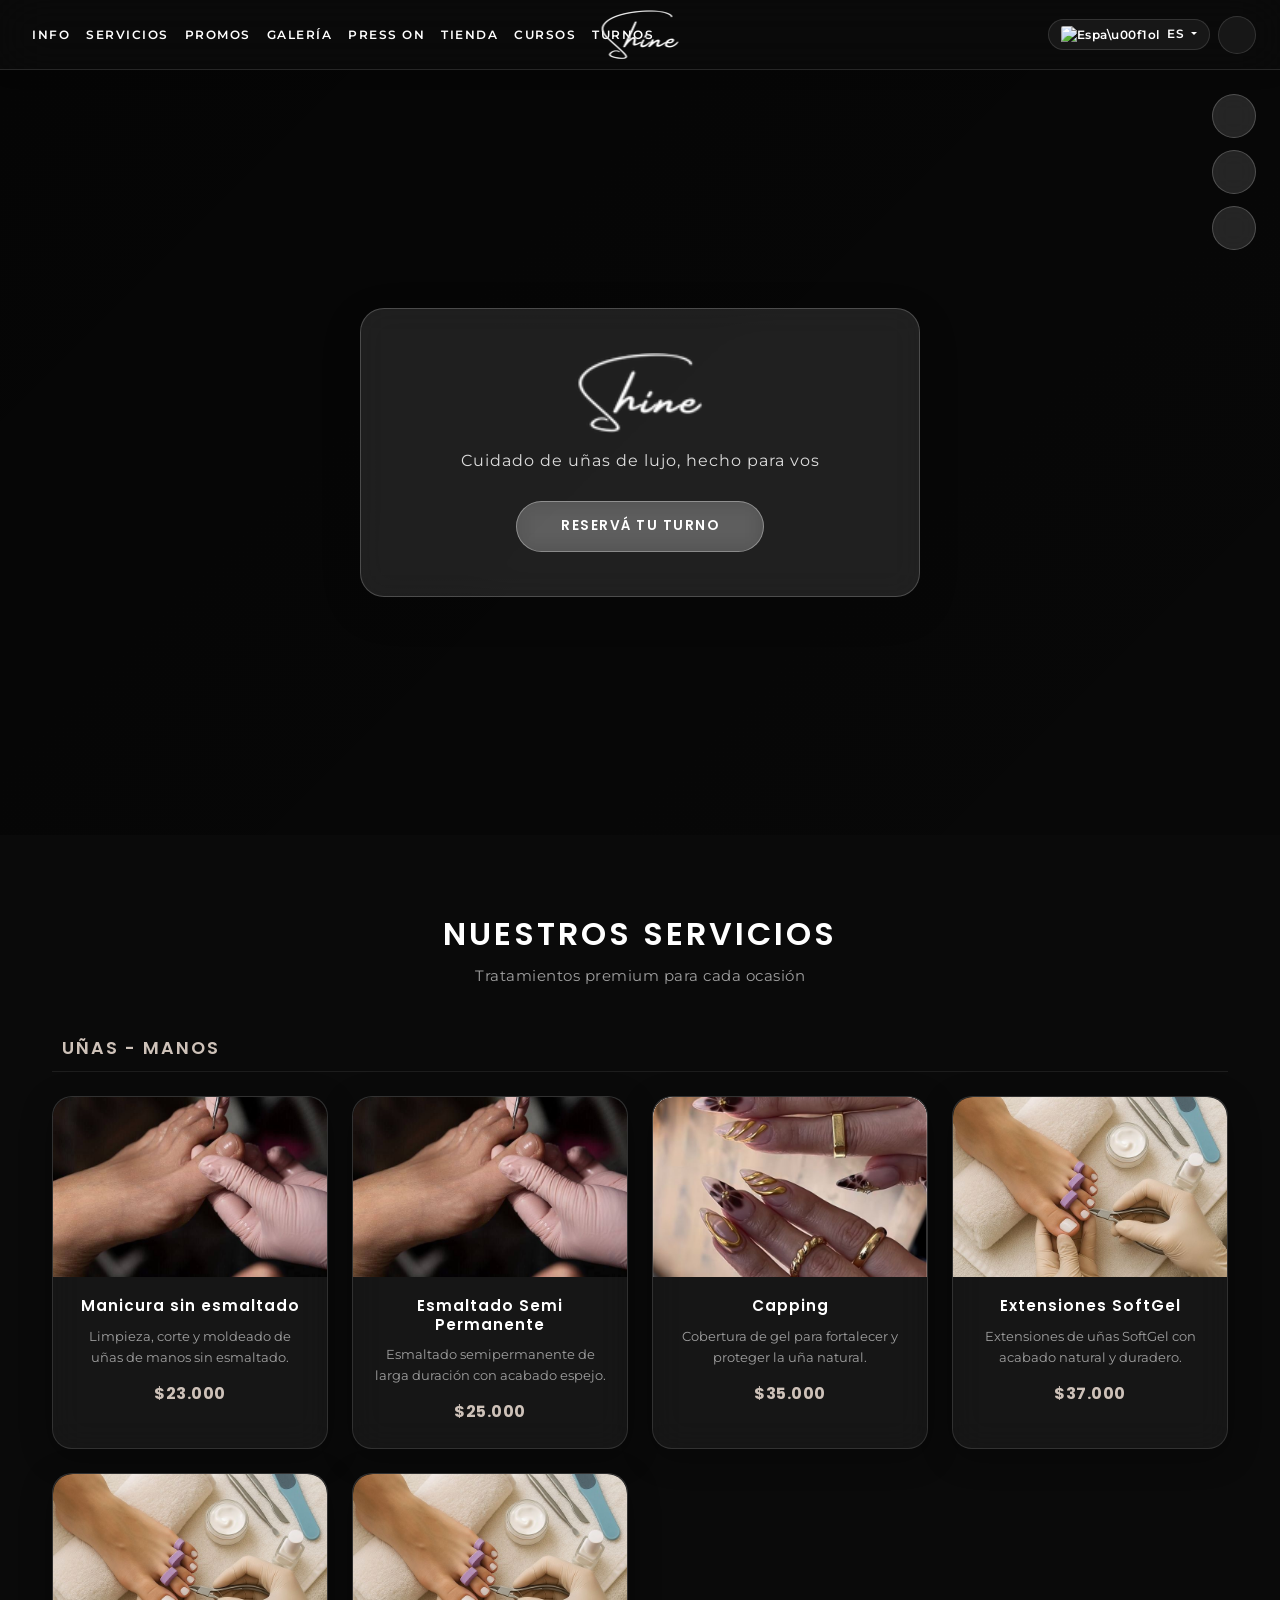
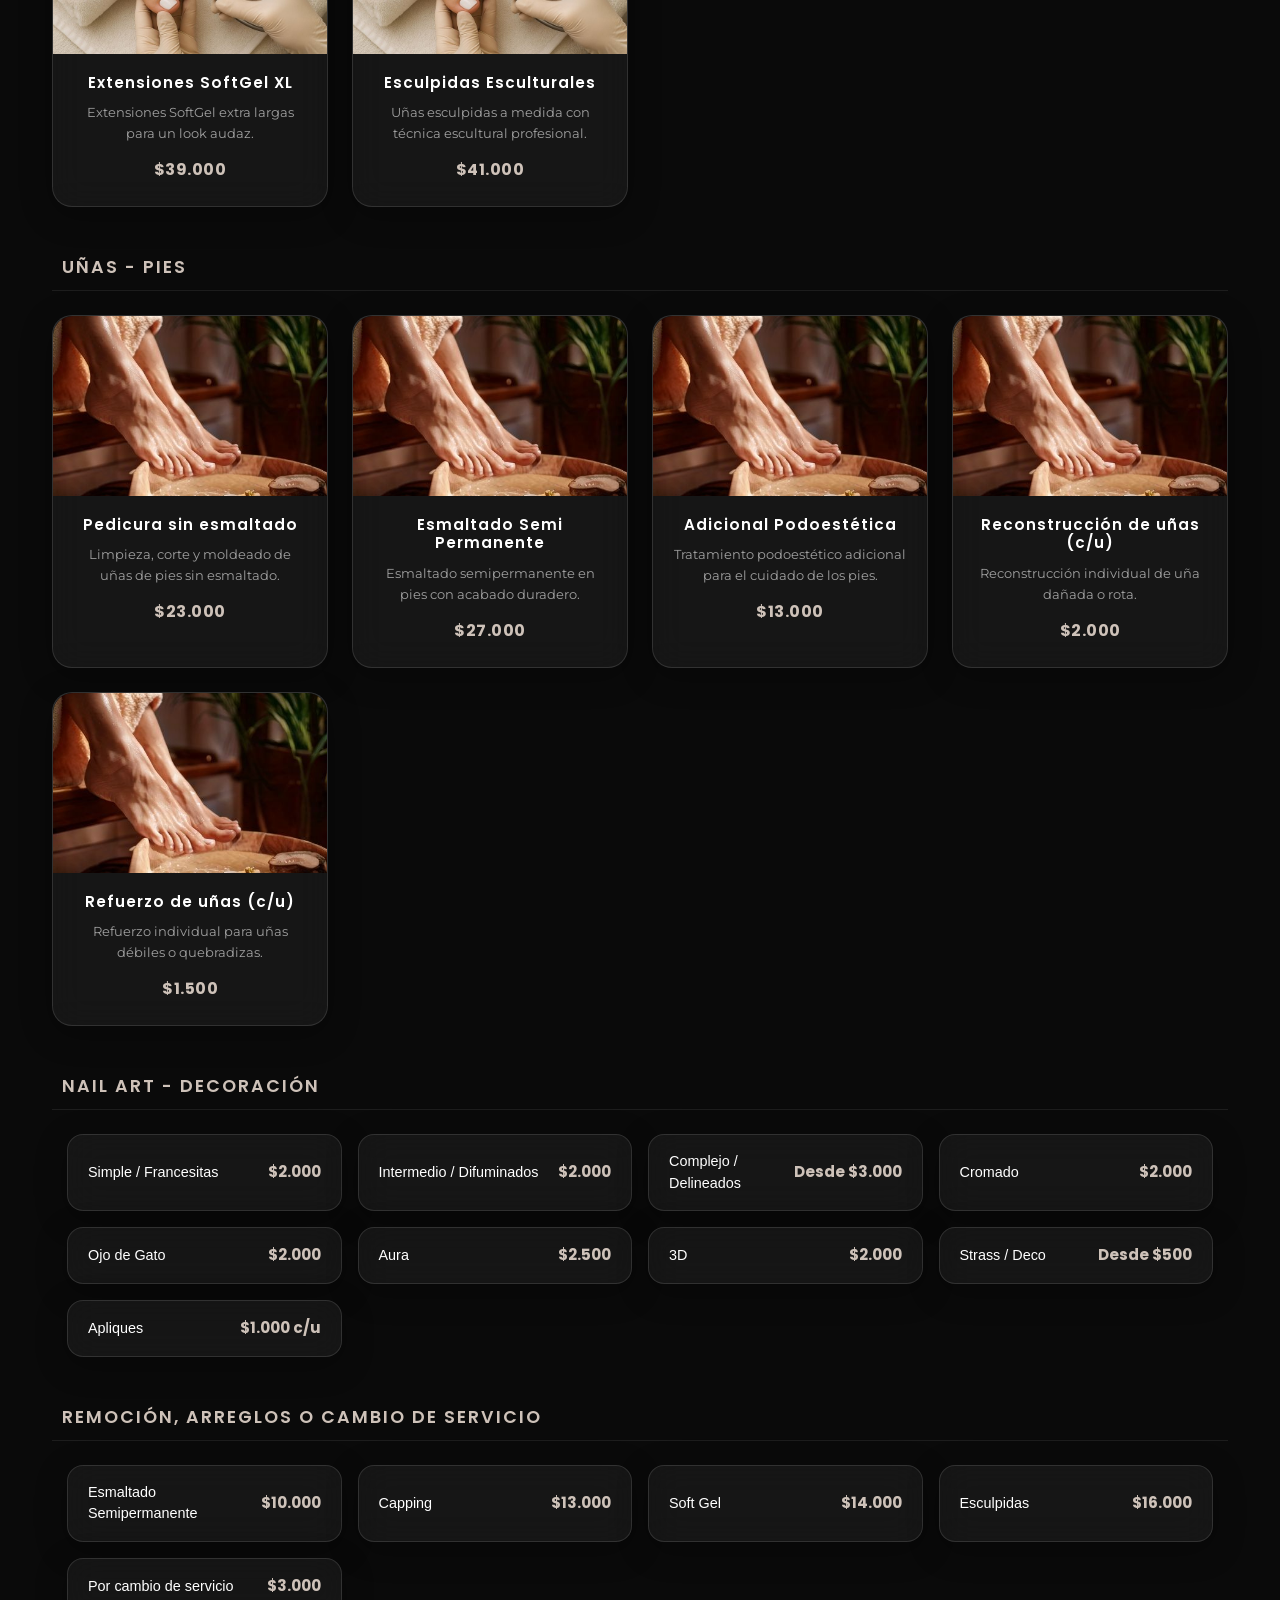
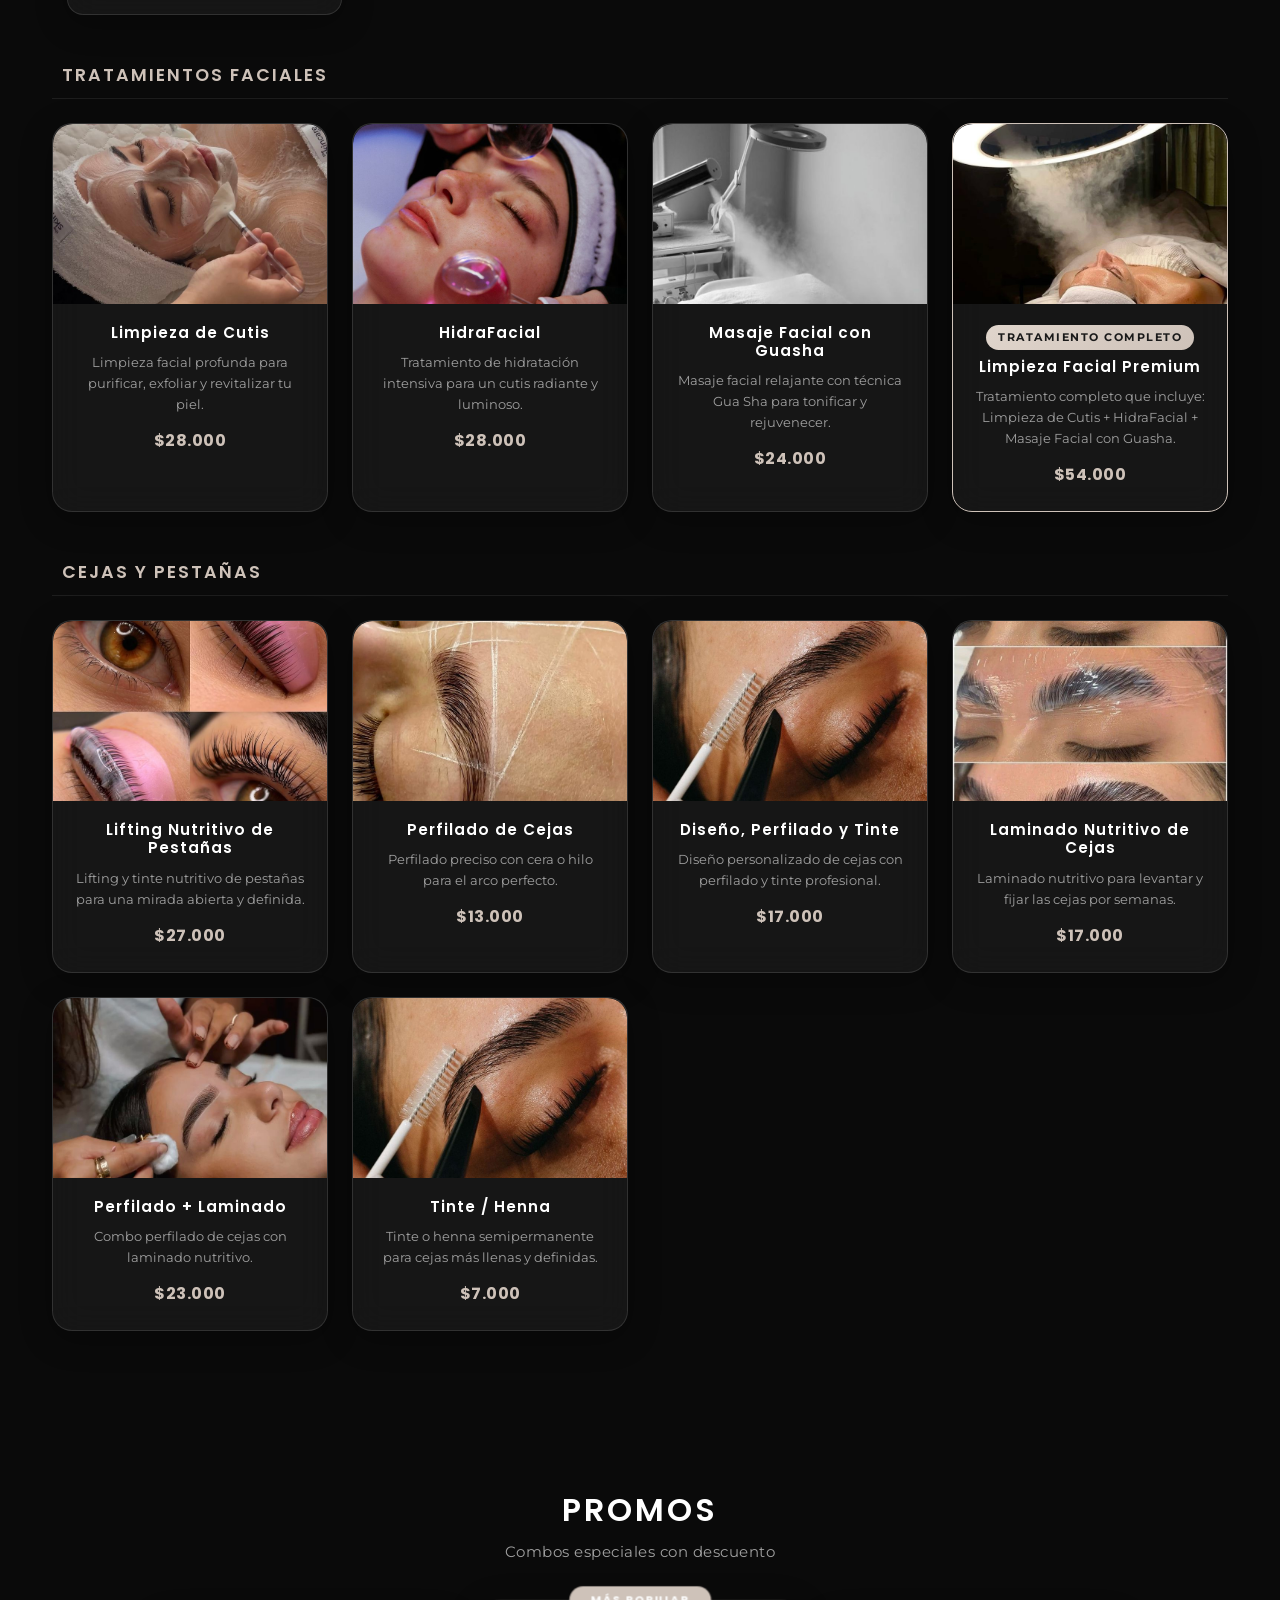
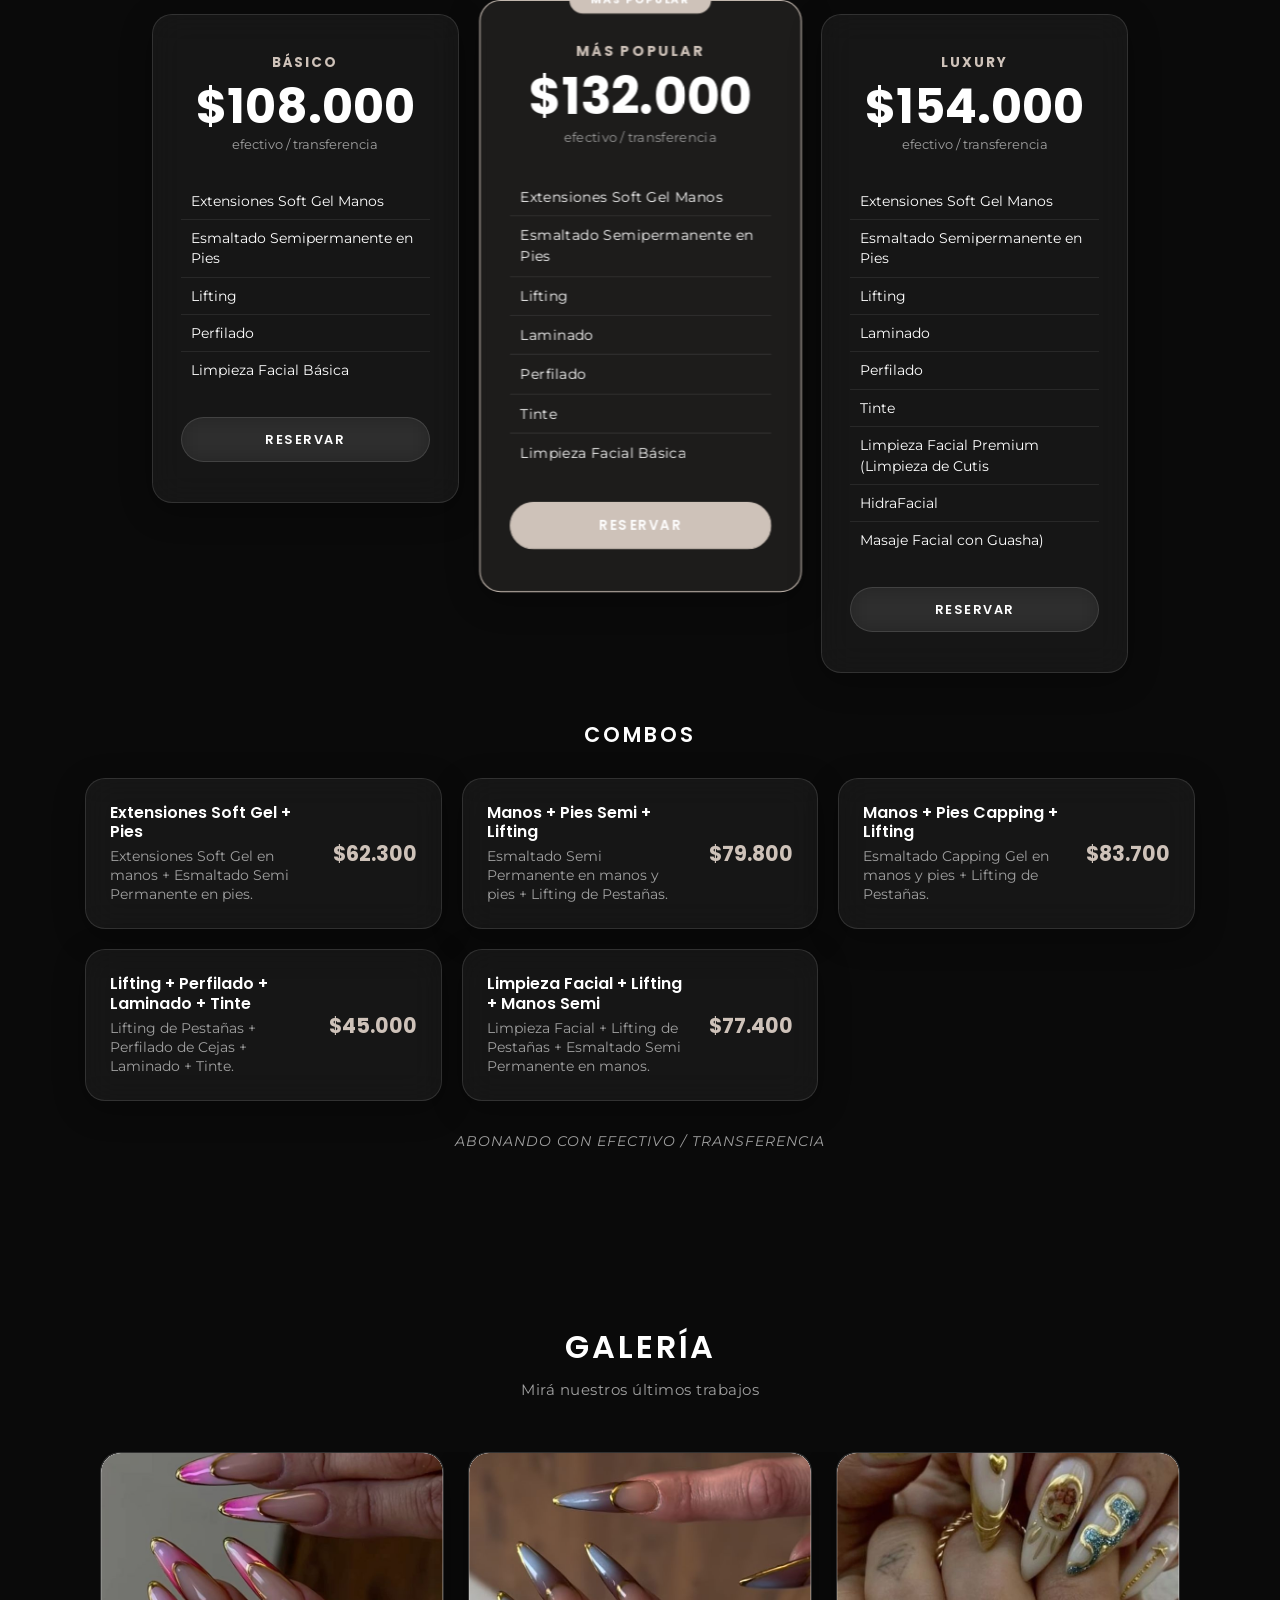
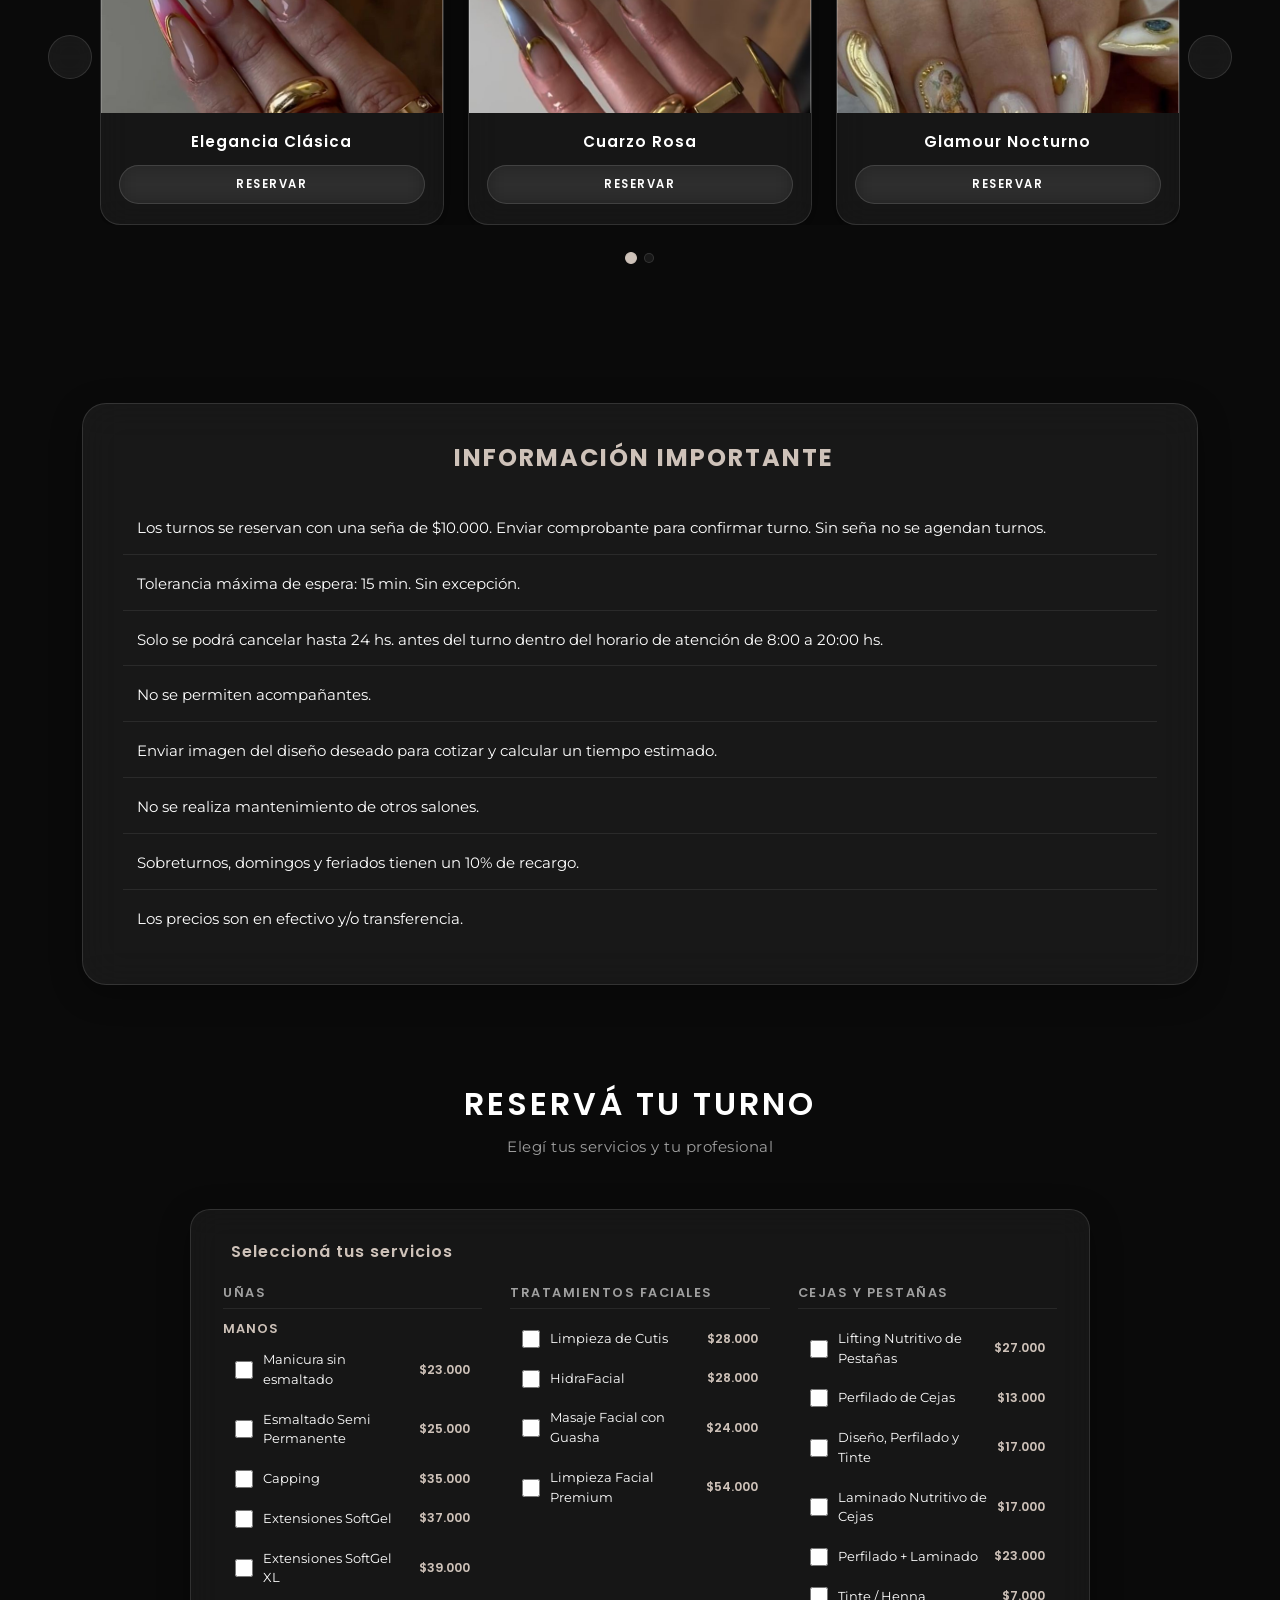
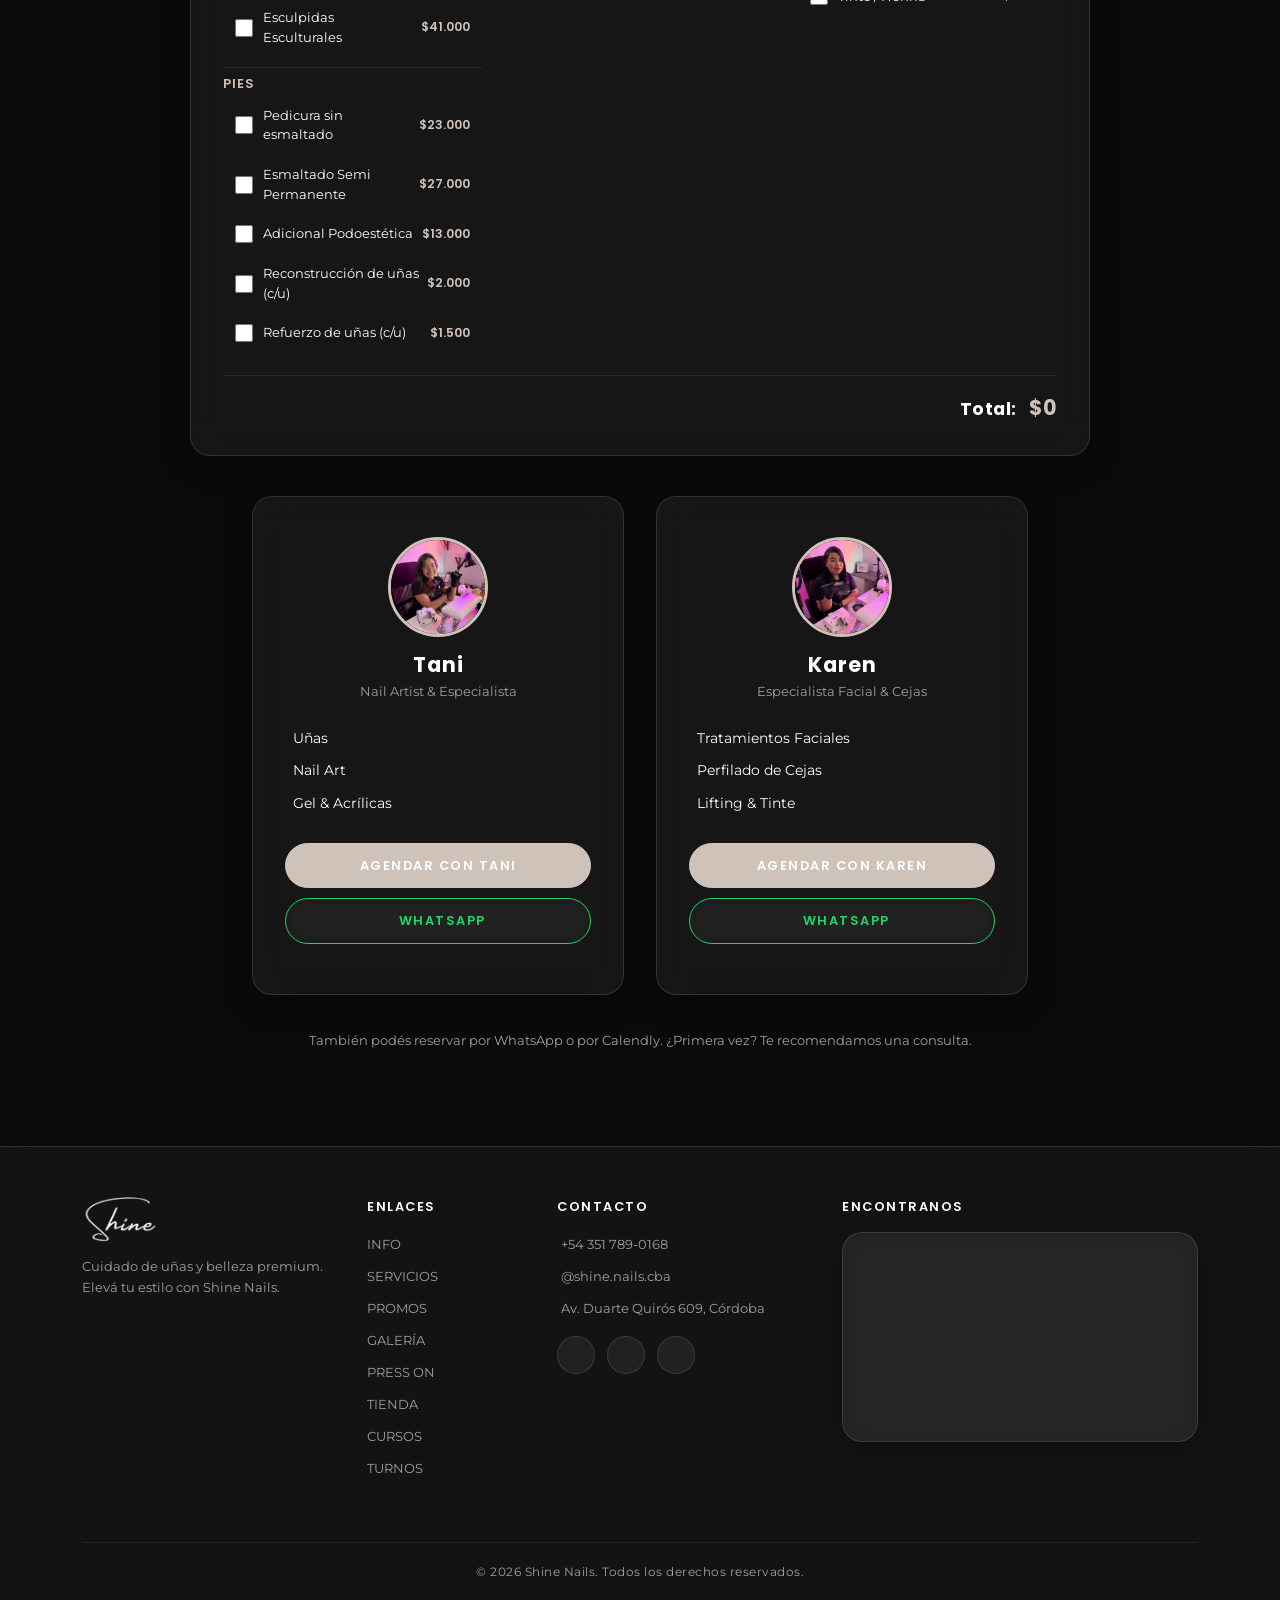
==== commit 8ff2fb22: "Base de datos JSON de servicios, precios reales ARS y nueva sección info - Crear data/services.json " ====
--- a/index.html
+++ b/index.html
@@ -33,7 +33,10 @@
       <div class="collapse navbar-collapse" id="navMenu">
         <ul class="navbar-nav me-auto mb-2 mb-lg-0">
           <li class="nav-item">
-            <a class="nav-link" href="#services" data-translate="navbar_services">SERVICES</a>
+            <a class="nav-link" href="#info" data-translate="navbar_info">INFO</a>
+          </li>
+          <li class="nav-item">
+            <a class="nav-link" href="#services" data-translate="navbar_services">SERVICIOS</a>
           </li>
           <li class="nav-item">
             <a class="nav-link" href="#pricing" data-translate="navbar_pricing">PRICING</a>
@@ -88,7 +91,7 @@
   <!-- ========== HERO SECTION ========== -->
   <section class="hero-section">
     <video autoplay loop muted playsinline id="promoVideo">
-      <source src="img/VideoPromoShine.mp4" type="video/mp4">
+      <source src="vids/BannerShineVideo.mp4" type="video/mp4">
     </video>
 
     <div class="hero-overlay">
@@ -114,182 +117,26 @@
 
   <!-- ========== SERVICES SECTION ========== -->
   <section class="services-section" id="services">
-    <h2 class="section-title" data-translate="services_title">OUR SERVICES</h2>
-    <p class="section-subtitle" data-translate="services_subtitle">Premium treatments for every occasion</p>
-
-    <!-- NAILS -->
-    <div class="services-category container">
-      <h3 class="category-title"><i class="bi bi-brush"></i> <span data-translate="cat_nails">Nails</span></h3>
-      <div class="services-grid">
-        <div class="glass-card service-card has-image">
-          <div class="service-img"><img src="img/serviciosimagenes/Pedicure3.jpeg" alt="Gel Manicure"></div>
-          <div class="service-body">
-            <h4 class="service-name" data-translate="svc_gel_mani">Gel Manicure</h4>
-            <p class="service-desc" data-translate="svc_gel_mani_d">Long-lasting gel polish with a flawless mirror-like finish.</p>
-            <span class="service-price">$12.000</span>
-          </div>
-        </div>
-        <div class="glass-card service-card has-image">
-          <div class="service-img"><img src="img/img5.svg" alt="Nail Art"></div>
-          <div class="service-body">
-            <h4 class="service-name" data-translate="svc_nail_art">Nail Art</h4>
-            <p class="service-desc" data-translate="svc_nail_art_d">Custom hand-painted designs, from minimalist to crystal embellishments.</p>
-            <span class="service-price">$8.000</span>
-          </div>
-        </div>
-        <div class="glass-card service-card has-image">
-          <div class="service-img"><img src="img/serviciosimagenes/Pedicure1.jpeg" alt="Spa Pedicure"></div>
-          <div class="service-body">
-            <h4 class="service-name" data-translate="svc_spa_pedi">Spa Pedicure</h4>
-            <p class="service-desc" data-translate="svc_spa_pedi_d">Relaxing foot treatment with exfoliation, massage, and polish.</p>
-            <span class="service-price">$15.000</span>
-          </div>
-        </div>
-        <div class="glass-card service-card has-image">
-          <div class="service-img"><img src="img/serviciosimagenes/Pedicure2.jpeg" alt="Acrylic Extensions"></div>
-          <div class="service-body">
-            <h4 class="service-name" data-translate="svc_acrylic">Acrylic Extensions</h4>
-            <p class="service-desc" data-translate="svc_acrylic_d">Sculpted acrylic nails in any shape and length.</p>
-            <span class="service-price">$18.000</span>
-          </div>
-        </div>
-      </div>
-    </div>
-
-    <!-- FACIAL TREATMENTS -->
-    <div class="services-category container">
-      <h3 class="category-title"><i class="bi bi-droplet-half"></i> <span data-translate="cat_facial">Facial Treatments</span></h3>
-      <div class="services-grid">
-        <div class="glass-card service-card has-image">
-          <div class="service-img"><img src="img/serviciosimagenes/LimpiezaFacial2.jpeg" alt="Limpieza de Cutis"></div>
-          <div class="service-body">
-            <h4 class="service-name" data-translate="svc_skin_clean">Skin Cleansing</h4>
-            <p class="service-desc" data-translate="svc_skin_clean_d">Deep cleansing facial to purify, exfoliate, and revitalize your skin.</p>
-            <span class="service-price">$14.000</span>
-          </div>
-        </div>
-        <div class="glass-card service-card has-image">
-          <div class="service-img"><img src="img/serviciosimagenes/LimpiezaFacial1.jpeg" alt="Hidrafacial"></div>
-          <div class="service-body">
-            <h4 class="service-name" data-translate="svc_hydra">Hydrafacial</h4>
-            <p class="service-desc" data-translate="svc_hydra_d">Intensive hydration treatment for a radiant and luminous complexion.</p>
-            <span class="service-price">$16.000</span>
-          </div>
-        </div>
-        <div class="glass-card service-card has-image">
-          <div class="service-img"><img src="img/serviciosimagenes/LimpiezaFacial3.jpeg" alt="Peeling Qu&iacute;mico"></div>
-          <div class="service-body">
-            <h4 class="service-name" data-translate="svc_peel">Chemical Peel</h4>
-            <p class="service-desc" data-translate="svc_peel_d">Professional peeling for skin renewal and blemish reduction.</p>
-            <span class="service-price">$20.000</span>
-          </div>
-        </div>
-        <div class="glass-card service-card has-image">
-          <div class="service-img"><img src="img/serviciosimagenes/NuestroSalon.jpeg" alt="Masaje Facial"></div>
-          <div class="service-body">
-            <h4 class="service-name" data-translate="svc_facial_massage">Facial Massage</h4>
-            <p class="service-desc" data-translate="svc_facial_massage_d">Relaxing facial massage with essential oils for anti-aging and glow.</p>
-            <span class="service-price">$10.000</span>
-          </div>
-        </div>
-      </div>
-    </div>
-
-    <!-- EYEBROWS -->
-    <div class="services-category container">
-      <h3 class="category-title"><i class="bi bi-eye"></i> <span data-translate="cat_brows">Eyebrows</span></h3>
-      <div class="services-grid">
-        <div class="glass-card service-card has-image">
-          <div class="service-img"><img src="img/serviciosimagenes/PerfiladoCejas.jpeg" alt="Perfilado de Cejas"></div>
-          <div class="service-body">
-            <h4 class="service-name" data-translate="svc_brow_shape">Eyebrow Shaping</h4>
-            <p class="service-desc" data-translate="svc_brow_shape_d">Precise brow shaping with wax or thread for the perfect arch.</p>
-            <span class="service-price">$5.000</span>
-          </div>
-        </div>
-        <div class="glass-card service-card has-image">
-          <div class="service-img"><img src="img/serviciosimagenes/LaminacionCejas.jpeg" alt="Brow Lifting"></div>
-          <div class="service-body">
-            <h4 class="service-name" data-translate="svc_brow_lift">Brow Lifting</h4>
-            <p class="service-desc" data-translate="svc_brow_lift_d">Lamination treatment to lift and set brows in place for weeks.</p>
-            <span class="service-price">$8.000</span>
-          </div>
-        </div>
-        <div class="glass-card service-card has-image">
-          <div class="service-img"><img src="img/serviciosimagenes/PerfiladoCejas2.jpeg" alt="Tinte de Cejas"></div>
-          <div class="service-body">
-            <h4 class="service-name" data-translate="svc_brow_tint">Brow Tinting</h4>
-            <p class="service-desc" data-translate="svc_brow_tint_d">Semi-permanent tinting for fuller, more defined brows.</p>
-            <span class="service-price">$6.000</span>
-          </div>
-        </div>
-        <div class="glass-card service-card has-image">
-          <div class="service-img"><img src="img/serviciosimagenes/LiftingDePestanas.jpeg" alt="Lifting de Pesta&ntilde;as"></div>
-          <div class="service-body">
-            <h4 class="service-name" data-translate="svc_lash_lift">Lash Lifting</h4>
-            <p class="service-desc" data-translate="svc_lash_lift_d">Natural lash lift and tint for an open, awake look without extensions.</p>
-            <span class="service-price">$10.000</span>
-          </div>
-        </div>
-      </div>
-    </div>
-  </section>
-
-  <!-- ========== PRICING SECTION ========== -->
+    <h2 class="section-title" data-translate="services_title">NUESTROS SERVICIOS</h2>
+    <p class="section-subtitle" data-translate="services_subtitle">Tratamientos premium para cada ocasión</p>
+
+    <!-- Dynamic services loaded from JSON -->
+    <div id="servicesContainer"></div>
+  </section>
+
+  <!-- ========== PROMOS SECTION ========== -->
   <section class="pricing-section" id="pricing">
-    <h2 class="section-title" data-translate="pricing_title">PRICING</h2>
-    <p class="section-subtitle" data-translate="pricing_subtitle">Transparent pricing, no surprises</p>
-
-    <div class="pricing-grid container">
-      <!-- Basic -->
-      <div class="glass-card pricing-card">
-        <div class="pricing-header">
-          <h4 class="pricing-name" data-translate="plan_basic">BASIC</h4>
-          <div class="pricing-price">$8.000</div>
-          <p class="pricing-period" data-translate="plan_session">per session</p>
-        </div>
-        <ul class="pricing-features">
-          <li><i class="bi bi-check-circle-fill"></i> <span data-translate="basic_f1">Classic Manicure</span></li>
-          <li><i class="bi bi-check-circle-fill"></i> <span data-translate="basic_f2">Regular Polish</span></li>
-          <li><i class="bi bi-check-circle-fill"></i> <span data-translate="basic_f3">Nail Shaping</span></li>
-          <li class="disabled"><i class="bi bi-x-circle"></i> <span data-translate="basic_f4">Nail Art</span></li>
-        </ul>
-        <a href="#booking" class="glass-btn" data-translate="book_now">BOOK NOW</a>
-      </div>
-
-      <!-- Premium -->
-      <div class="glass-card pricing-card featured">
-        <div class="pricing-badge" data-translate="most_popular">MOST POPULAR</div>
-        <div class="pricing-header">
-          <h4 class="pricing-name" data-translate="plan_premium">PREMIUM</h4>
-          <div class="pricing-price">$15.000</div>
-          <p class="pricing-period" data-translate="plan_session">per session</p>
-        </div>
-        <ul class="pricing-features">
-          <li><i class="bi bi-check-circle-fill"></i> <span data-translate="premium_f1">Gel Manicure</span></li>
-          <li><i class="bi bi-check-circle-fill"></i> <span data-translate="premium_f2">Nail Art (Basic)</span></li>
-          <li><i class="bi bi-check-circle-fill"></i> <span data-translate="premium_f3">Hand Massage</span></li>
-          <li><i class="bi bi-check-circle-fill"></i> <span data-translate="premium_f4">Cuticle Care</span></li>
-        </ul>
-        <a href="#booking" class="glass-btn btn-accent" data-translate="book_now">BOOK NOW</a>
-      </div>
-
-      <!-- Luxury -->
-      <div class="glass-card pricing-card">
-        <div class="pricing-header">
-          <h4 class="pricing-name" data-translate="plan_luxury">LUXURY</h4>
-          <div class="pricing-price">$25.000</div>
-          <p class="pricing-period" data-translate="plan_session">per session</p>
-        </div>
-        <ul class="pricing-features">
-          <li><i class="bi bi-check-circle-fill"></i> <span data-translate="luxury_f1">Full Gel Set</span></li>
-          <li><i class="bi bi-check-circle-fill"></i> <span data-translate="luxury_f2">Custom Nail Art</span></li>
-          <li><i class="bi bi-check-circle-fill"></i> <span data-translate="luxury_f3">Spa Pedicure</span></li>
-          <li><i class="bi bi-check-circle-fill"></i> <span data-translate="luxury_f4">Crystal Add-ons</span></li>
-        </ul>
-        <a href="#booking" class="glass-btn" data-translate="book_now">BOOK NOW</a>
-      </div>
-    </div>
+    <h2 class="section-title" data-translate="pricing_title">PROMOS</h2>
+    <p class="section-subtitle" data-translate="pricing_subtitle">Combos especiales con descuento</p>
+
+    <!-- Main packs -->
+    <div id="promosPacksContainer" class="pricing-grid container"></div>
+
+    <!-- Individual promos -->
+    <h3 class="promos-combo-title container" data-translate="promos_combos_title">COMBOS</h3>
+    <div id="promosCombosContainer" class="promos-combos-grid container"></div>
+
+    <p class="promos-note" data-translate="promos_note">Abonando con efectivo / transferencia</p>
   </section>
 
   <!-- ========== GALLERY ========== -->
@@ -350,81 +197,35 @@
     </div>
   </section>
 
+  <!-- ========== IMPORTANT INFO SECTION ========== -->
+  <section class="info-section" id="info">
+    <div class="container">
+      <div class="glass-card info-card">
+        <h2 class="info-title"><i class="bi bi-exclamation-circle me-2"></i><span data-translate="info_title">INFORMACIÓN IMPORTANTE</span></h2>
+        <ul class="info-list" id="infoList">
+          <li><i class="bi bi-cash-coin"></i> <span>Los turnos se reservan con una seña de $10.000. Enviar comprobante para confirmar turno. Sin seña no se agendan turnos.</span></li>
+          <li><i class="bi bi-clock"></i> <span>Tolerancia máxima de espera: 15 min. Sin excepción.</span></li>
+          <li><i class="bi bi-calendar-x"></i> <span>Solo se podrá cancelar hasta 24 hs. antes del turno dentro del horario de atención de 8:00 a 20:00 hs.</span></li>
+          <li><i class="bi bi-person-x"></i> <span>No se permiten acompañantes.</span></li>
+          <li><i class="bi bi-image"></i> <span>Enviar imagen del diseño deseado para cotizar y calcular un tiempo estimado.</span></li>
+          <li><i class="bi bi-shop"></i> <span>No se realiza mantenimiento de otros salones.</span></li>
+          <li><i class="bi bi-percent"></i> <span>Sobreturnos, domingos y feriados tienen un 10% de recargo.</span></li>
+          <li><i class="bi bi-credit-card"></i> <span>Los precios son en efectivo y/o transferencia.</span></li>
+        </ul>
+      </div>
+    </div>
+  </section>
+
   <!-- ========== BOOKING SECTION ========== -->
   <section class="booking-section" id="booking">
     <h2 class="section-title" data-translate="booking_title">RESERVÁ TU TURNO</h2>
     <p class="section-subtitle" data-translate="booking_subtitle">Elegí tus servicios y tu profesional</p>
 
-    <!-- Service Selector -->
+    <!-- Service Selector - Dynamic from JSON -->
     <div class="container">
       <div class="glass-card service-selector" id="serviceSelector">
         <h4 class="selector-title"><i class="bi bi-list-check me-2"></i><span data-translate="booking_select_services">Seleccioná tus servicios</span></h4>
-
-        <div class="selector-columns">
-          <!-- Nails -->
-          <div class="selector-group">
-            <h5 class="selector-group-title" data-translate="cat_nails">Uñas</h5>
-            <label class="service-check">
-              <input type="checkbox" name="service" value="Gel Manicure - $12.000" data-price="12000">
-              <span class="check-label"><span data-translate="svc_gel_mani">Manicure en Gel</span> <span class="check-price">$12.000</span></span>
-            </label>
-            <label class="service-check">
-              <input type="checkbox" name="service" value="Nail Art - $8.000" data-price="8000">
-              <span class="check-label"><span data-translate="svc_nail_art">Nail Art</span> <span class="check-price">$8.000</span></span>
-            </label>
-            <label class="service-check">
-              <input type="checkbox" name="service" value="Spa Pedicure - $15.000" data-price="15000">
-              <span class="check-label"><span data-translate="svc_spa_pedi">Pedicure Spa</span> <span class="check-price">$15.000</span></span>
-            </label>
-            <label class="service-check">
-              <input type="checkbox" name="service" value="Acrylic Extensions - $18.000" data-price="18000">
-              <span class="check-label"><span data-translate="svc_acrylic">Extensiones Acrílicas</span> <span class="check-price">$18.000</span></span>
-            </label>
-          </div>
-
-          <!-- Facial -->
-          <div class="selector-group">
-            <h5 class="selector-group-title" data-translate="cat_facial">Tratamientos Faciales</h5>
-            <label class="service-check">
-              <input type="checkbox" name="service" value="Skin Cleansing - $14.000" data-price="14000">
-              <span class="check-label"><span data-translate="svc_skin_clean">Limpieza de Cutis</span> <span class="check-price">$14.000</span></span>
-            </label>
-            <label class="service-check">
-              <input type="checkbox" name="service" value="Hydrafacial - $16.000" data-price="16000">
-              <span class="check-label"><span data-translate="svc_hydra">Hidrafacial</span> <span class="check-price">$16.000</span></span>
-            </label>
-            <label class="service-check">
-              <input type="checkbox" name="service" value="Chemical Peel - $20.000" data-price="20000">
-              <span class="check-label"><span data-translate="svc_peel">Peeling Químico</span> <span class="check-price">$20.000</span></span>
-            </label>
-            <label class="service-check">
-              <input type="checkbox" name="service" value="Facial Massage - $10.000" data-price="10000">
-              <span class="check-label"><span data-translate="svc_facial_massage">Masaje Facial</span> <span class="check-price">$10.000</span></span>
-            </label>
-          </div>
-
-          <!-- Eyebrows -->
-          <div class="selector-group">
-            <h5 class="selector-group-title" data-translate="cat_brows">Cejas</h5>
-            <label class="service-check">
-              <input type="checkbox" name="service" value="Eyebrow Shaping - $5.000" data-price="5000">
-              <span class="check-label"><span data-translate="svc_brow_shape">Perfilado de Cejas</span> <span class="check-price">$5.000</span></span>
-            </label>
-            <label class="service-check">
-              <input type="checkbox" name="service" value="Brow Lifting - $8.000" data-price="8000">
-              <span class="check-label"><span data-translate="svc_brow_lift">Brow Lifting</span> <span class="check-price">$8.000</span></span>
-            </label>
-            <label class="service-check">
-              <input type="checkbox" name="service" value="Brow Tinting - $6.000" data-price="6000">
-              <span class="check-label"><span data-translate="svc_brow_tint">Tinte de Cejas</span> <span class="check-price">$6.000</span></span>
-            </label>
-            <label class="service-check">
-              <input type="checkbox" name="service" value="Lash Lifting - $10.000" data-price="10000">
-              <span class="check-label"><span data-translate="svc_lash_lift">Lifting de Pestañas</span> <span class="check-price">$10.000</span></span>
-            </label>
-          </div>
-        </div>
-
+        <div class="selector-columns" id="selectorColumns"></div>
         <div class="selector-total">
           <span data-translate="booking_total">Total:</span> <span id="bookingTotal">$0</span>
         </div>
@@ -435,7 +236,7 @@
       <!-- Tani -->
       <div class="glass-card booking-card">
         <div class="booking-avatar">
-          <img src="img/serviciosimagenes/ProfesionalFoto.jpeg" alt="Tani">
+          <img src="img/professionalPerson/Tani.jpeg" alt="Tani">
         </div>
         <h4 class="booking-name">Tani</h4>
         <p class="booking-role" data-translate="booking_role_tani">Nail Artist & Especialista</p>
@@ -455,7 +256,7 @@
       <!-- Karen -->
       <div class="glass-card booking-card">
         <div class="booking-avatar">
-          <img src="img/serviciosimagenes/LaminadoPerfiladoCejas.jpeg" alt="Karen">
+          <img src="img/professionalPerson/Karen.jpeg" alt="Karen">
         </div>
         <h4 class="booking-name">Karen</h4>
         <p class="booking-role" data-translate="booking_role_karen">Especialista Facial & Cejas</p>
@@ -491,8 +292,9 @@
       <div class="col-lg-2 col-md-6 mb-4">
         <div class="footer-title" data-translate="footer_links">LINKS</div>
         <ul class="footer-links">
+          <li><a href="#info" data-translate="navbar_info">INFO</a></li>
           <li><a href="#services" data-translate="navbar_services">SERVICIOS</a></li>
-          <li><a href="#pricing" data-translate="navbar_pricing">PRECIOS</a></li>
+          <li><a href="#pricing" data-translate="navbar_pricing">PROMOS</a></li>
           <li><a href="#gallery" data-translate="navbar_collections">GALERÍA</a></li>
           <li><a href="presson.html" data-translate="navbar_presson">PRESS ON</a></li>
           <li><a href="tienda.html" data-translate="navbar_tienda">TIENDA</a></li>
--- a/css/styles.css
+++ b/css/styles.css
@@ -2822,4 +2822,215 @@
   .nav-logo {
     height: 34px;
   }
-}
+
+  .info-list li {
+    font-size: 0.85rem;
+    gap: 10px;
+    padding: 10px 0;
+  }
+
+  .nail-art-grid {
+    grid-template-columns: 1fr;
+  }
+
+  .promos-combos-grid {
+    grid-template-columns: 1fr;
+  }
+}
+
+/* ============================================
+   IMPORTANT INFO SECTION
+   ============================================ */
+.info-section {
+  padding: 60px 0 20px;
+}
+
+.info-card {
+  padding: 40px;
+  border-radius: 24px;
+  background: var(--glass-bg);
+  backdrop-filter: blur(var(--glass-blur));
+  -webkit-backdrop-filter: blur(var(--glass-blur));
+  border: 1px solid var(--glass-border);
+  box-shadow: var(--glass-shadow);
+}
+
+.info-title {
+  font-family: 'Poppins', sans-serif;
+  font-size: 1.5rem;
+  font-weight: 700;
+  text-transform: uppercase;
+  letter-spacing: 2px;
+  text-align: center;
+  margin-bottom: 30px;
+  color: var(--accent);
+}
+
+.info-list {
+  list-style: none;
+  padding: 0;
+  margin: 0;
+  display: flex;
+  flex-direction: column;
+  gap: 4px;
+}
+
+.info-list li {
+  display: flex;
+  align-items: flex-start;
+  gap: 14px;
+  padding: 14px 0;
+  border-bottom: 1px solid var(--divider);
+  font-size: 0.95rem;
+  color: var(--text-primary);
+  line-height: 1.5;
+}
+
+.info-list li:last-child {
+  border-bottom: none;
+}
+
+.info-list li i {
+  color: var(--accent);
+  font-size: 1.2rem;
+  flex-shrink: 0;
+  margin-top: 2px;
+}
+
+/* ============================================
+   NAIL ART & REMOVAL GRID
+   ============================================ */
+.nail-art-grid {
+  display: grid;
+  grid-template-columns: repeat(auto-fill, minmax(220px, 1fr));
+  gap: 16px;
+  padding: 0 15px;
+}
+
+.nail-art-item {
+  display: flex;
+  justify-content: space-between;
+  align-items: center;
+  padding: 16px 20px;
+  border-radius: 16px;
+}
+
+.nail-art-name {
+  font-family: 'Poppins', sans-serif;
+  font-size: 0.9rem;
+  font-weight: 500;
+  color: var(--text-primary);
+}
+
+.nail-art-price {
+  font-family: 'Poppins', sans-serif;
+  font-size: 0.95rem;
+  font-weight: 700;
+  color: var(--accent);
+  white-space: nowrap;
+}
+
+/* ============================================
+   PROMOS COMBOS GRID
+   ============================================ */
+.promos-combo-title {
+  font-family: 'Poppins', sans-serif;
+  font-size: 1.3rem;
+  font-weight: 600;
+  text-transform: uppercase;
+  letter-spacing: 3px;
+  text-align: center;
+  margin: 50px auto 30px;
+  color: var(--text-primary);
+}
+
+.promos-combos-grid {
+  display: grid;
+  grid-template-columns: repeat(auto-fill, minmax(300px, 1fr));
+  gap: 20px;
+  padding: 0 15px;
+}
+
+.promo-combo-card {
+  display: flex;
+  justify-content: space-between;
+  align-items: center;
+  padding: 24px;
+  border-radius: 20px;
+  gap: 20px;
+}
+
+.promo-combo-name {
+  font-family: 'Poppins', sans-serif;
+  font-size: 1rem;
+  font-weight: 600;
+  color: var(--text-primary);
+  margin: 0 0 6px;
+}
+
+.promo-combo-desc {
+  font-size: 0.85rem;
+  color: var(--text-secondary);
+  margin: 0;
+  line-height: 1.4;
+}
+
+.promo-combo-price {
+  font-family: 'Poppins', sans-serif;
+  font-size: 1.3rem;
+  font-weight: 700;
+  color: var(--accent);
+  white-space: nowrap;
+}
+
+.promos-note {
+  text-align: center;
+  font-size: 0.9rem;
+  color: var(--text-secondary);
+  margin-top: 30px;
+  font-style: italic;
+  text-transform: uppercase;
+  letter-spacing: 1px;
+}
+
+/* ============================================
+   PREMIUM SERVICE BADGE
+   ============================================ */
+.premium-service {
+  border: 1px solid var(--accent) !important;
+  position: relative;
+}
+
+.premium-badge {
+  display: inline-block;
+  background: var(--accent-gradient);
+  color: #1a1a1a;
+  font-size: 0.7rem;
+  font-weight: 700;
+  text-transform: uppercase;
+  letter-spacing: 1.5px;
+  padding: 4px 12px;
+  border-radius: 20px;
+  margin-bottom: 8px;
+}
+
+/* ============================================
+   BOOKING SELECTOR SUBGROUP
+   ============================================ */
+.selector-subgroup {
+  font-family: 'Poppins', sans-serif;
+  font-size: 0.8rem;
+  font-weight: 600;
+  color: var(--accent);
+  text-transform: uppercase;
+  letter-spacing: 1px;
+  margin: 12px 0 6px;
+  padding-top: 8px;
+  border-top: 1px solid var(--divider);
+}
+
+.selector-subgroup:first-of-type {
+  border-top: none;
+  padding-top: 0;
+  margin-top: 0;
+}
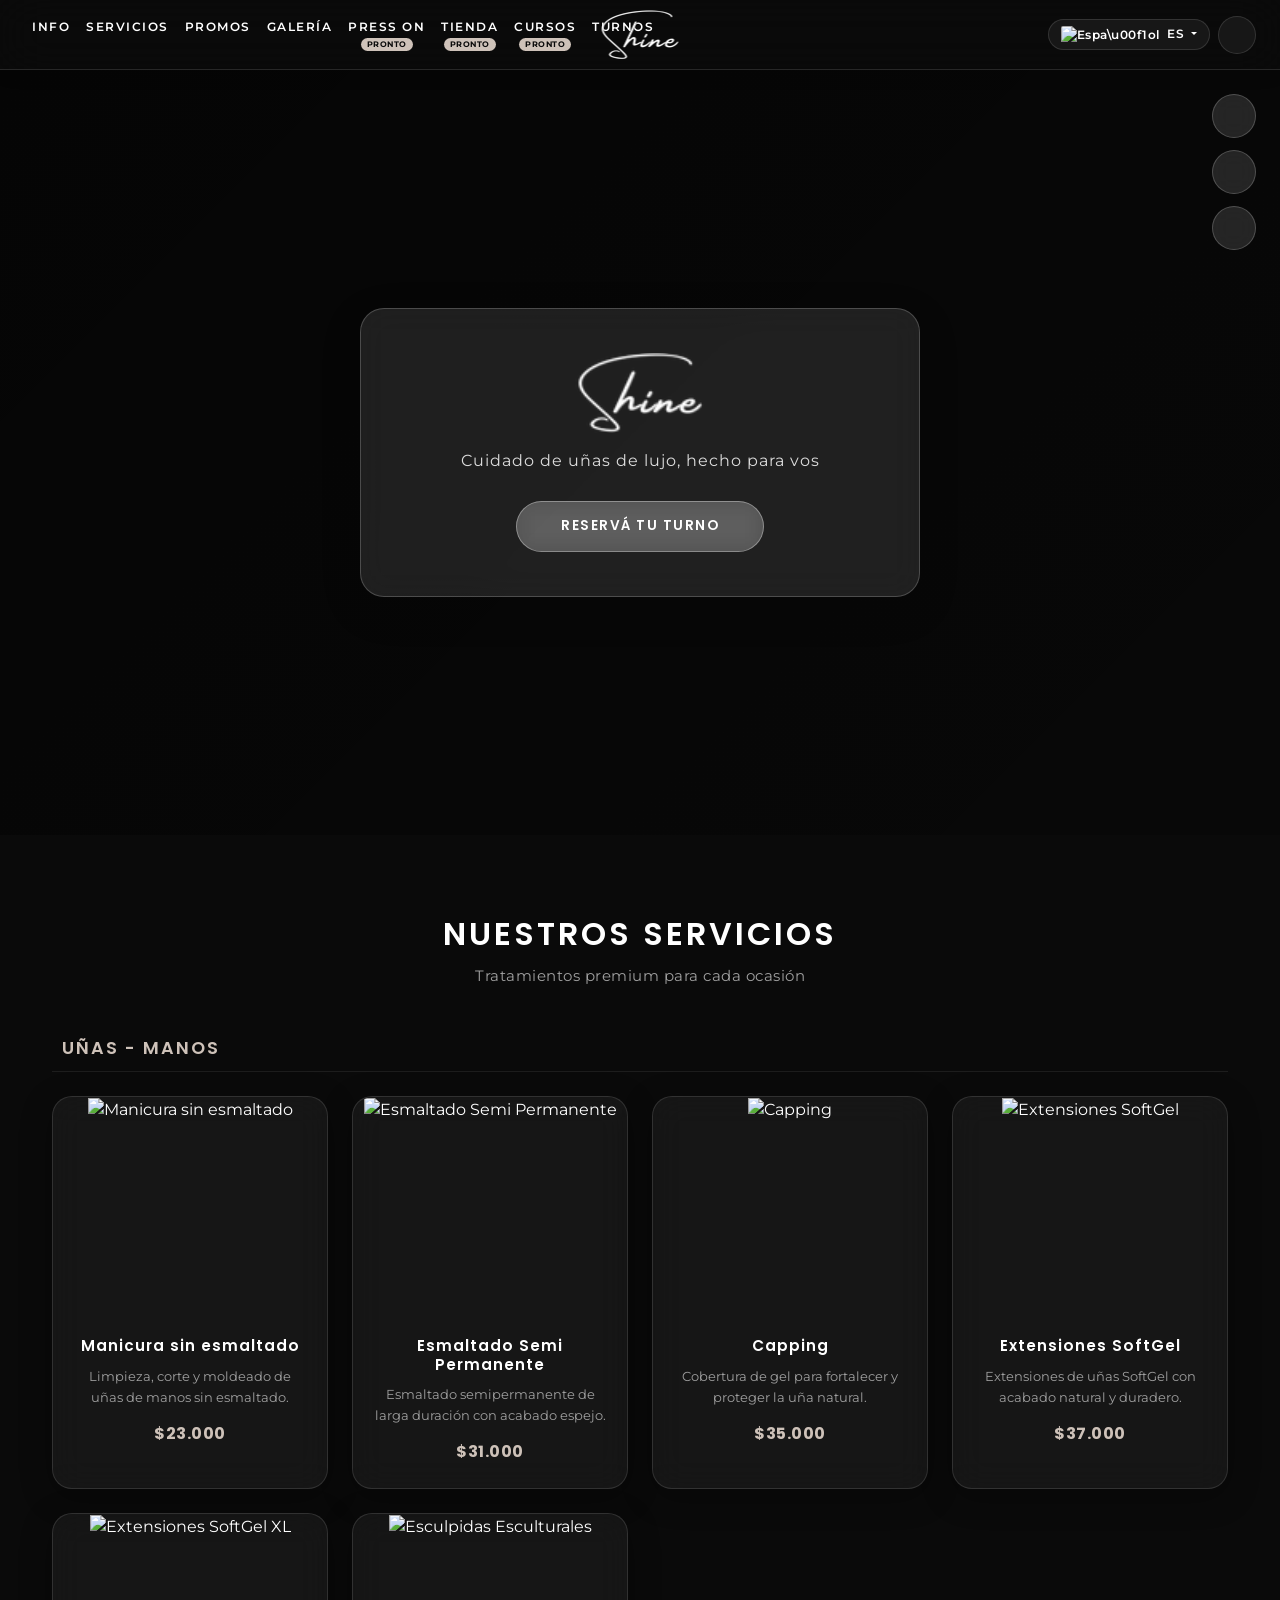
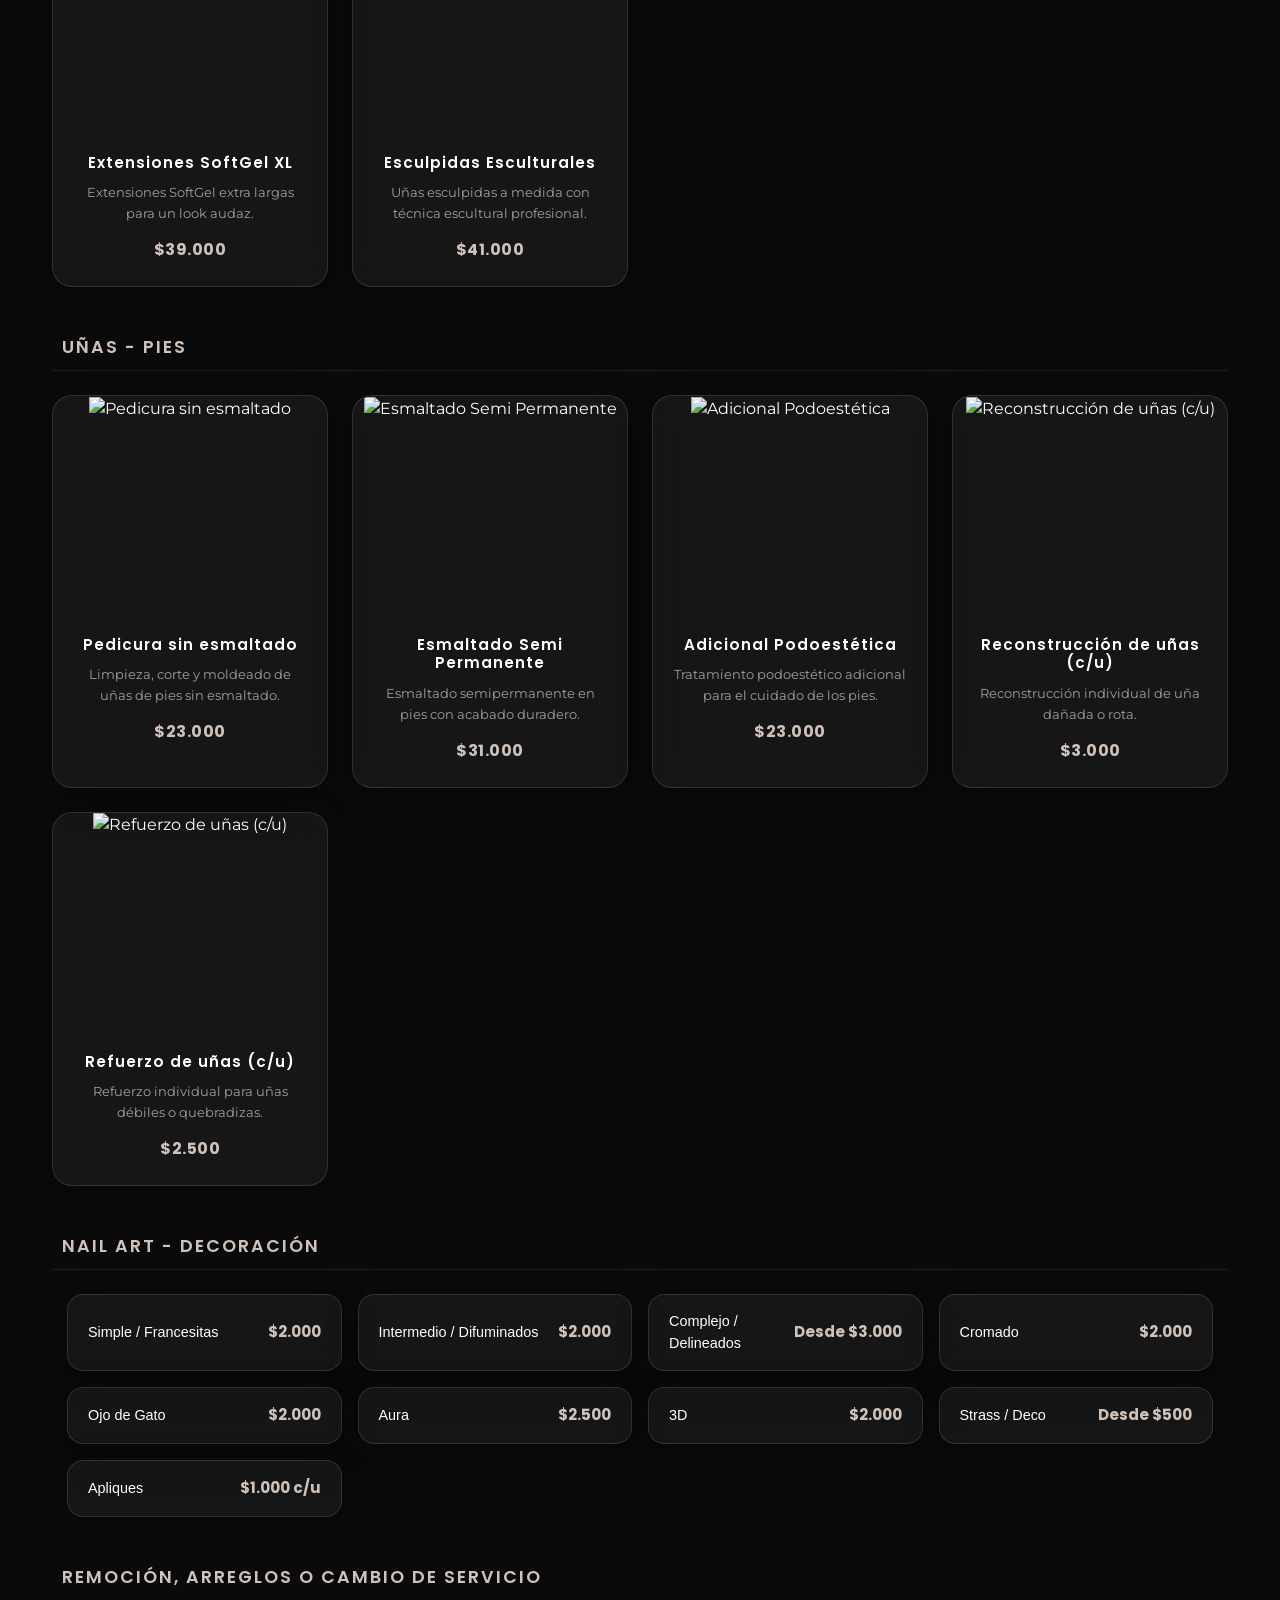
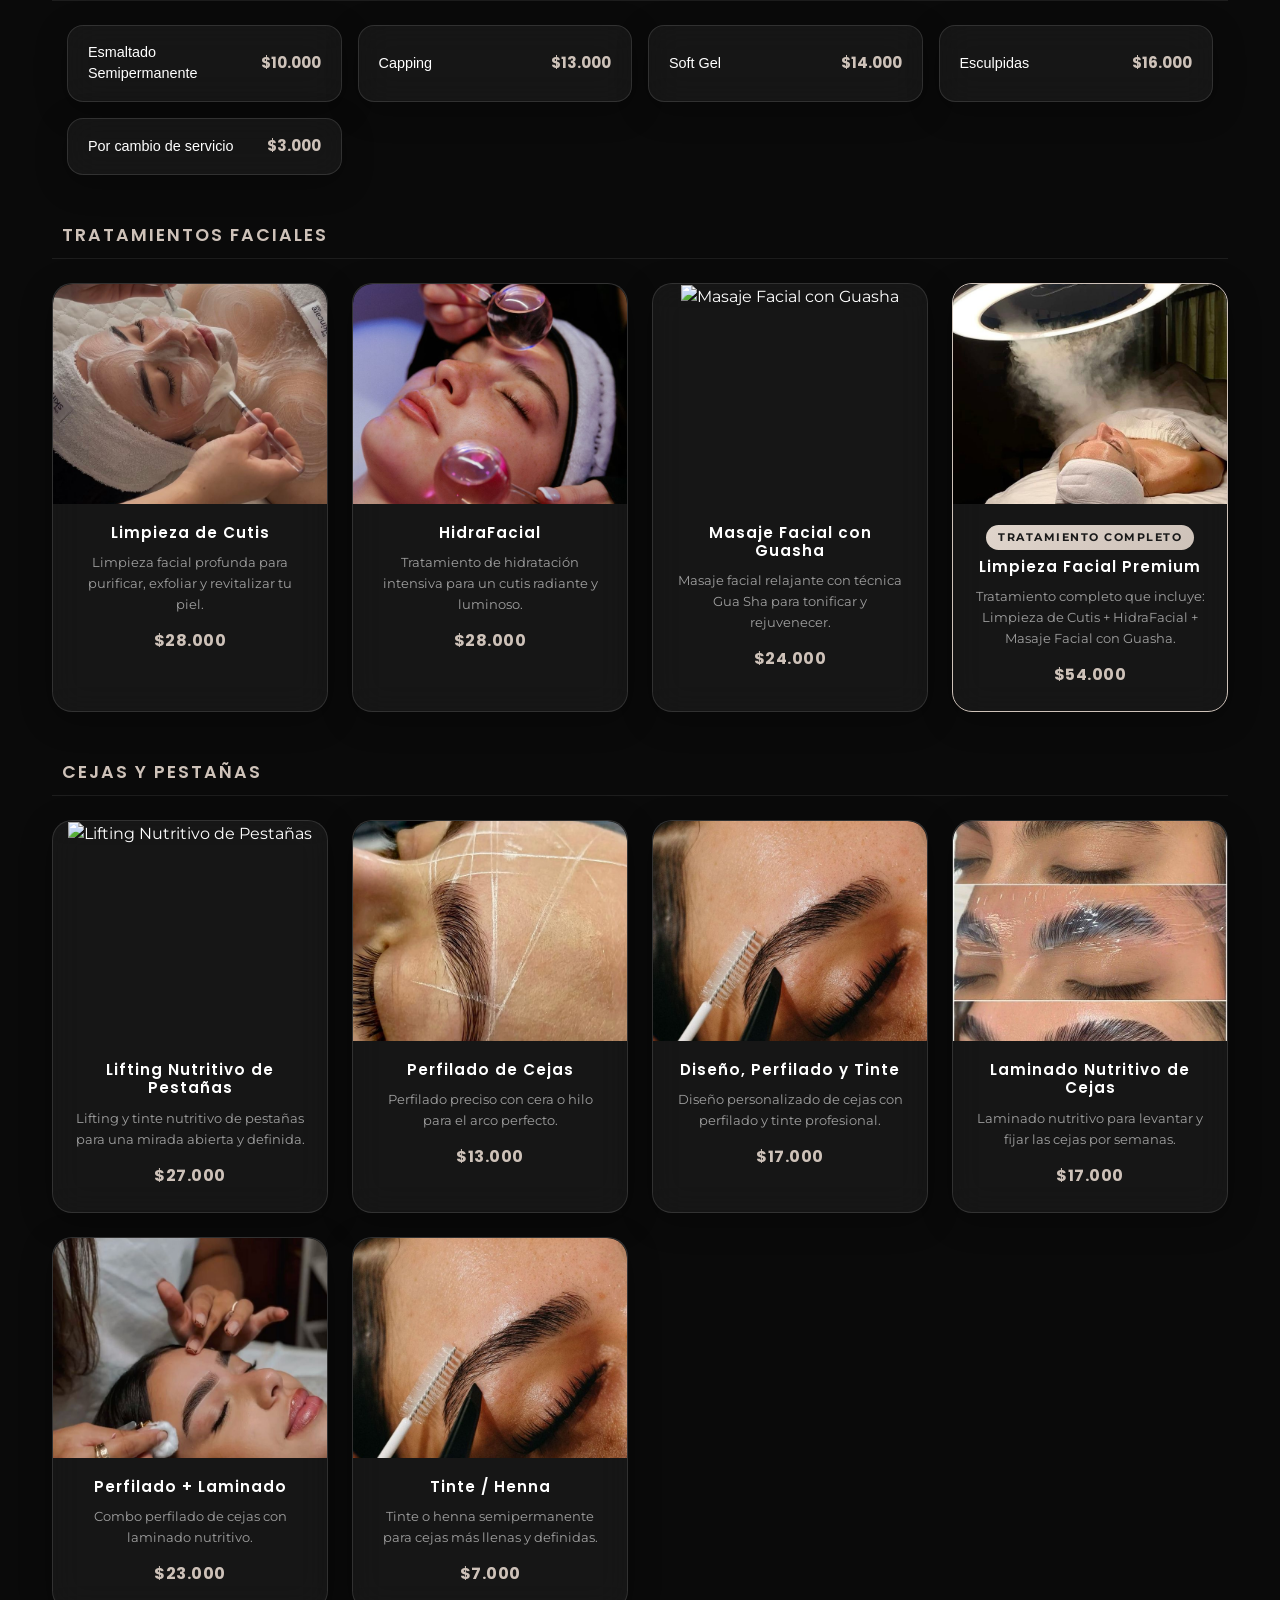
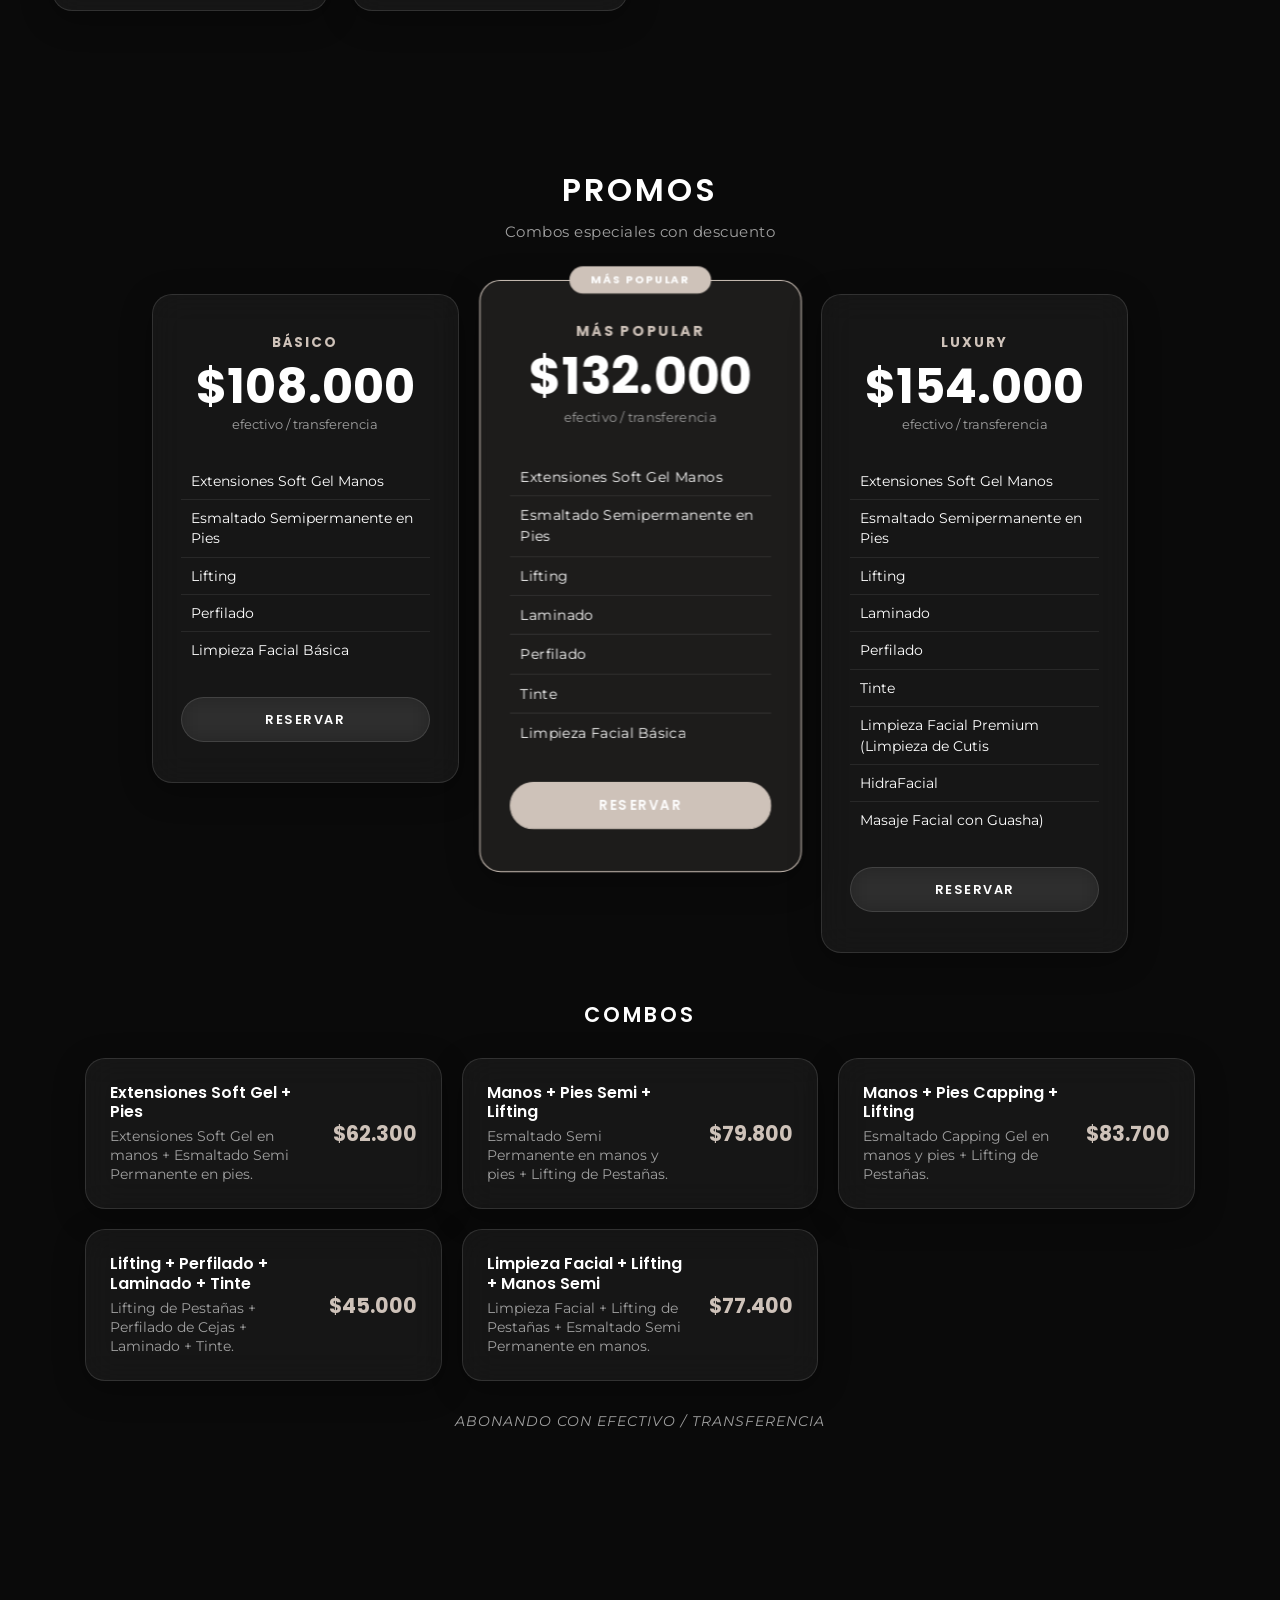
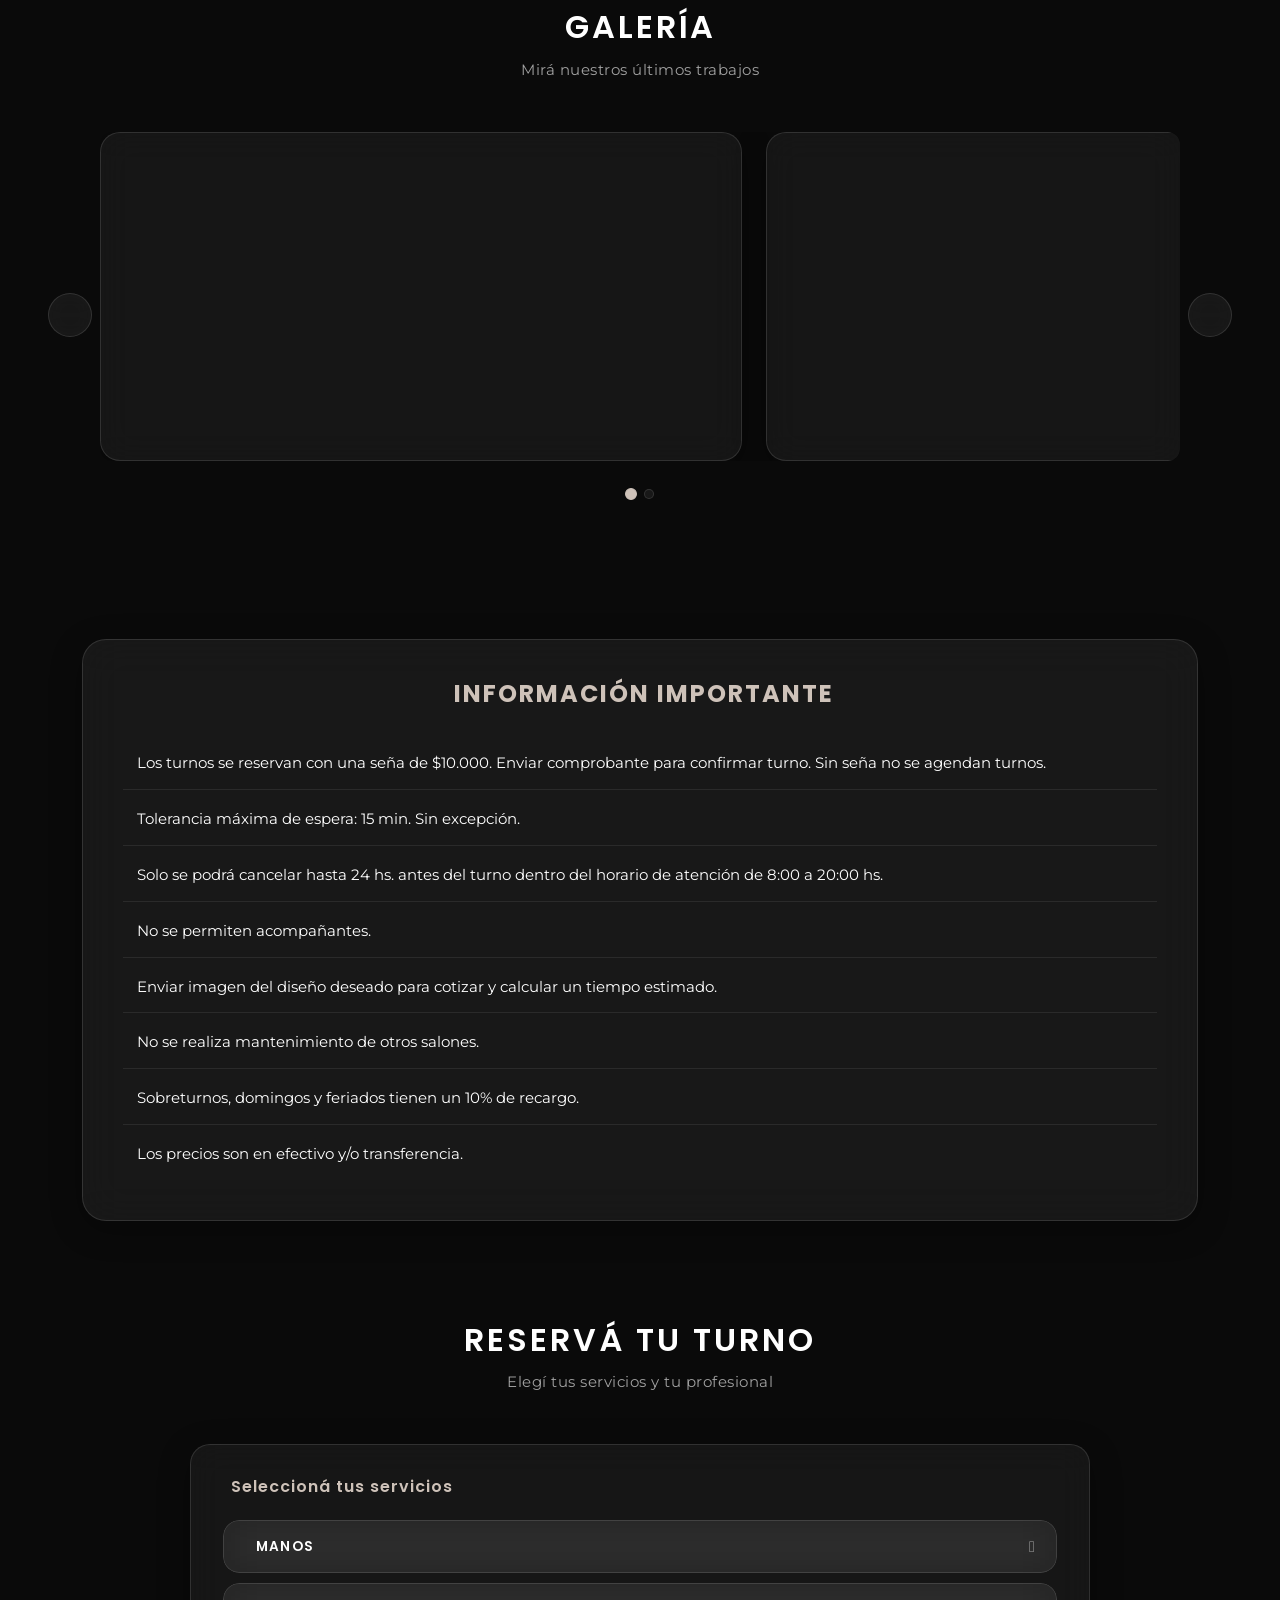
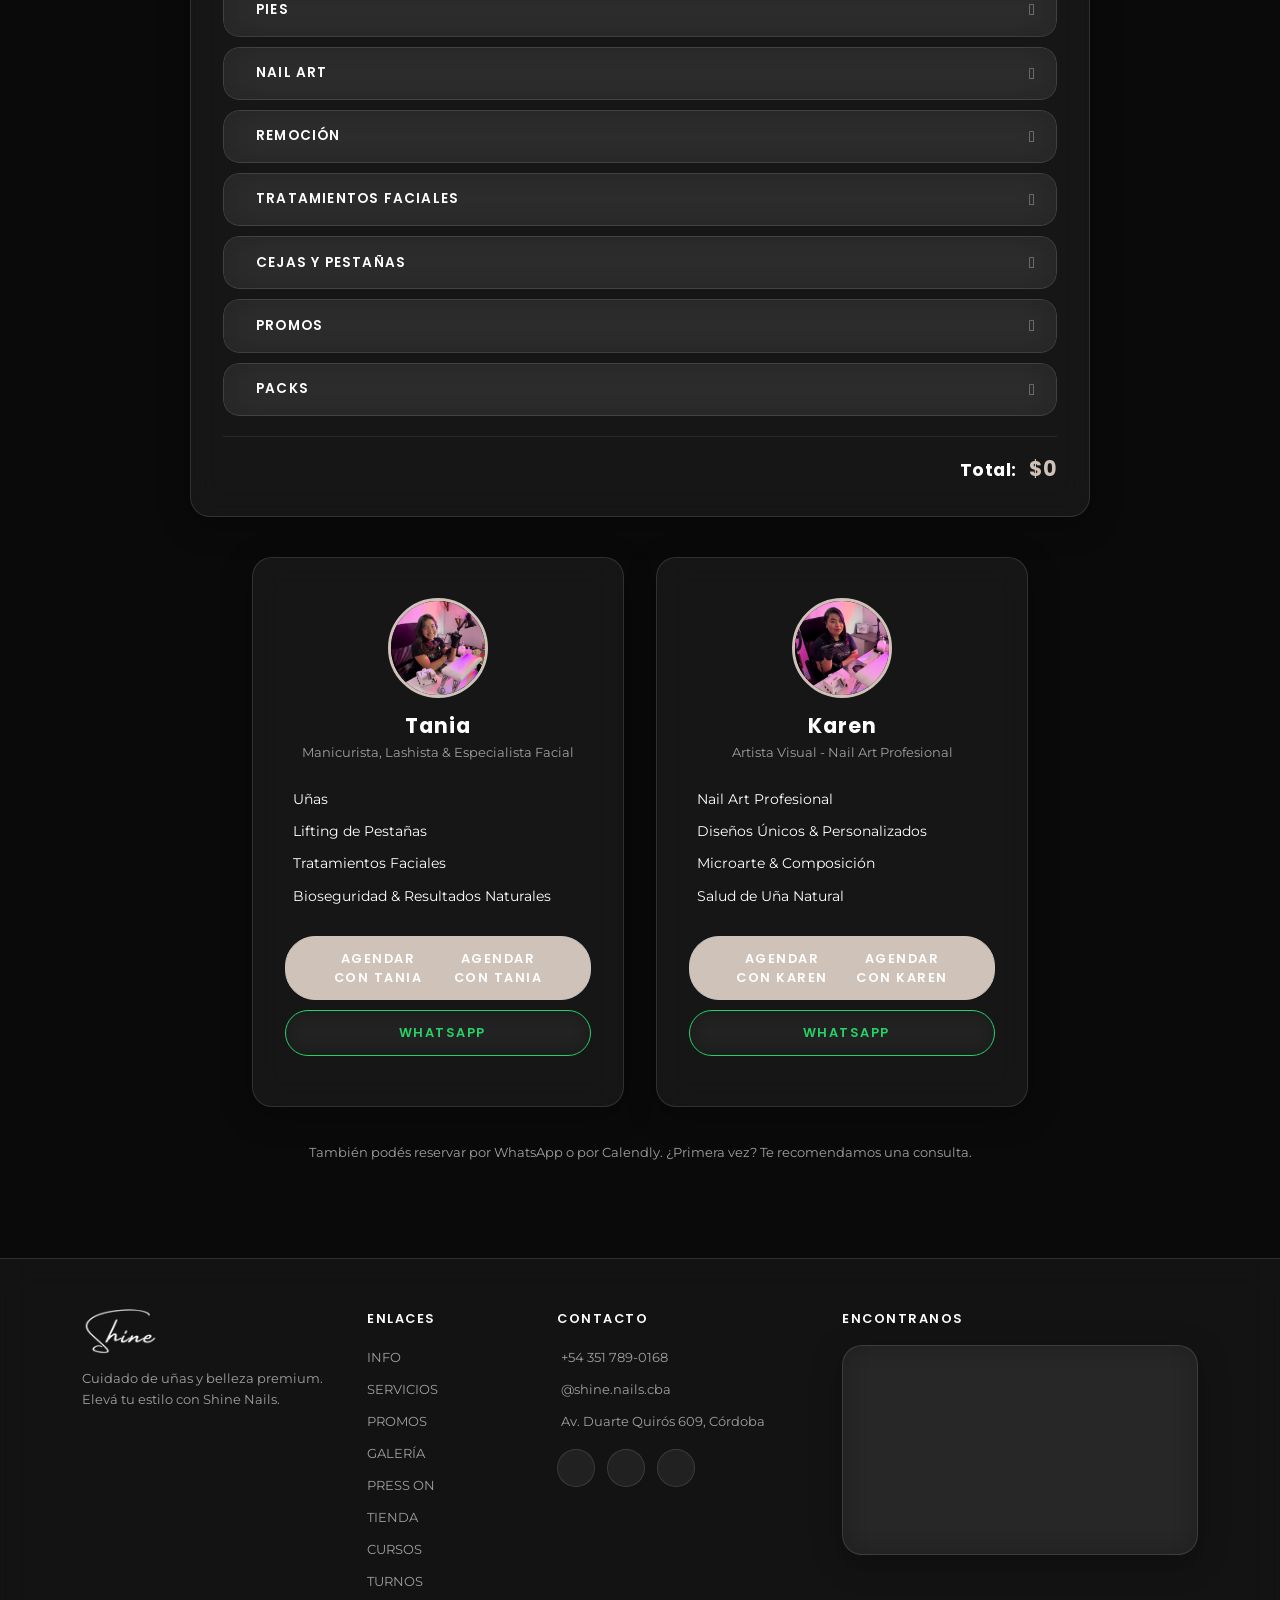
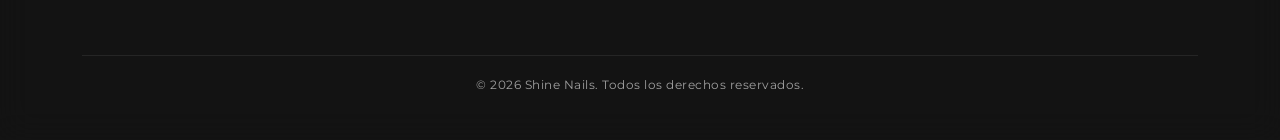
==== commit aa08b510: "Bloquear Press On, Cursos y Tienda con modal Próximamente - Links del navbar y footer apuntan a moda" ====
--- a/index.html
+++ b/index.html
@@ -45,13 +45,13 @@
             <a class="nav-link" href="#gallery" data-translate="navbar_collections">GALERÍA</a>
           </li>
           <li class="nav-item">
-            <a class="nav-link" href="presson.html" data-translate="navbar_presson">PRESS ON</a>
-          </li>
-          <li class="nav-item">
-            <a class="nav-link" href="tienda.html" data-translate="navbar_tienda">TIENDA</a>
-          </li>
-          <li class="nav-item">
-            <a class="nav-link" href="courses.html" data-translate="navbar_courses">CURSOS</a>
+            <a class="nav-link coming-soon-link" href="#" data-translate="navbar_presson">PRESS ON <span class="coming-soon-badge" data-translate="coming_soon_badge">Pronto</span></a>
+          </li>
+          <li class="nav-item">
+            <a class="nav-link coming-soon-link" href="#" data-translate="navbar_tienda">TIENDA <span class="coming-soon-badge" data-translate="coming_soon_badge">Pronto</span></a>
+          </li>
+          <li class="nav-item">
+            <a class="nav-link coming-soon-link" href="#" data-translate="navbar_courses">CURSOS <span class="coming-soon-badge" data-translate="coming_soon_badge">Pronto</span></a>
           </li>
           <li class="nav-item">
             <a class="nav-link" href="#booking" data-translate="navbar_booking">BOOK</a>
@@ -147,47 +147,23 @@
     <div class="carousel-wrapper">
       <div class="products-carousel" id="productsCarousel">
         <div class="carousel-track">
-          <div class="glass-card product-card">
-            <div class="card-img-wrapper"><img src="img/img1.svg" alt="Elegancia Clásica"></div>
-            <div class="card-body">
-              <h5 class="card-title" data-translate="product_1">Elegancia Clásica</h5>
-              <a href="#booking" class="glass-btn" data-translate="book_now">RESERVAR</a>
-            </div>
-          </div>
-          <div class="glass-card product-card">
-            <div class="card-img-wrapper"><img src="img/img2.svg" alt="Cuarzo Rosa"></div>
-            <div class="card-body">
-              <h5 class="card-title" data-translate="product_2">Cuarzo Rosa</h5>
-              <a href="#booking" class="glass-btn" data-translate="book_now">RESERVAR</a>
-            </div>
-          </div>
-          <div class="glass-card product-card">
-            <div class="card-img-wrapper"><img src="img/img3.svg" alt="Glamour Nocturno"></div>
-            <div class="card-body">
-              <h5 class="card-title" data-translate="product_3">Glamour Nocturno</h5>
-              <a href="#booking" class="glass-btn" data-translate="book_now">RESERVAR</a>
-            </div>
-          </div>
-          <div class="glass-card product-card">
-            <div class="card-img-wrapper"><img src="img/img4.svg" alt="Hora Dorada"></div>
-            <div class="card-body">
-              <h5 class="card-title" data-translate="product_4">Hora Dorada</h5>
-              <a href="#booking" class="glass-btn" data-translate="book_now">RESERVAR</a>
-            </div>
-          </div>
-          <div class="glass-card product-card">
-            <div class="card-img-wrapper"><img src="img/img5.svg" alt="Escarcha Perla"></div>
-            <div class="card-body">
-              <h5 class="card-title" data-translate="product_5">Escarcha Perla</h5>
-              <a href="#booking" class="glass-btn" data-translate="book_now">RESERVAR</a>
-            </div>
-          </div>
-          <div class="glass-card product-card">
-            <div class="card-img-wrapper"><img src="img/img6.svg" alt="Baya Terciopelo"></div>
-            <div class="card-body">
-              <h5 class="card-title" data-translate="product_6">Baya Terciopelo</h5>
-              <a href="#booking" class="glass-btn" data-translate="book_now">RESERVAR</a>
-            </div>
+          <div class="glass-card product-card gallery-only">
+            <div class="card-img-wrapper"><video autoplay loop muted playsinline><source src="img/shinefotos/1.Galeria.MOV" type="video/quicktime"><source src="img/shinefotos/1.Galeria.MOV" type="video/mp4"></video></div>
+          </div>
+          <div class="glass-card product-card gallery-only">
+            <div class="card-img-wrapper"><video autoplay loop muted playsinline><source src="img/shinefotos/2.Galeria.MOV" type="video/quicktime"><source src="img/shinefotos/2.Galeria.MOV" type="video/mp4"></video></div>
+          </div>
+          <div class="glass-card product-card gallery-only">
+            <div class="card-img-wrapper"><video autoplay loop muted playsinline><source src="img/shinefotos/3.Galeria.mp4" type="video/mp4"></video></div>
+          </div>
+          <div class="glass-card product-card gallery-only">
+            <div class="card-img-wrapper"><video autoplay loop muted playsinline><source src="img/shinefotos/4.Galeria.mp4" type="video/mp4"></video></div>
+          </div>
+          <div class="glass-card product-card gallery-only">
+            <div class="card-img-wrapper"><video autoplay loop muted playsinline><source src="img/shinefotos/5.Galeria.mp4" type="video/mp4"></video></div>
+          </div>
+          <div class="glass-card product-card gallery-only">
+            <div class="card-img-wrapper"><video autoplay loop muted playsinline><source src="img/shinefotos/6.Galeria.mp4" type="video/mp4"></video></div>
           </div>
         </div>
       </div>
@@ -233,22 +209,23 @@
     </div>
 
     <div class="booking-grid container">
-      <!-- Tani -->
+      <!-- Tania -->
       <div class="glass-card booking-card">
         <div class="booking-avatar">
-          <img src="img/professionalPerson/Tani.jpeg" alt="Tani">
-        </div>
-        <h4 class="booking-name">Tani</h4>
-        <p class="booking-role" data-translate="booking_role_tani">Nail Artist & Especialista</p>
+          <img src="img/professionalPerson/Tani.jpeg" alt="Tania">
+        </div>
+        <h4 class="booking-name">Tania</h4>
+        <p class="booking-role" data-translate="booking_role_tani">Manicurista, Lashista & Especialista Facial</p>
         <ul class="booking-specialties">
           <li><i class="bi bi-check2"></i> <span data-translate="spec_nails">Uñas</span></li>
-          <li><i class="bi bi-check2"></i> <span data-translate="spec_nail_art">Nail Art</span></li>
-          <li><i class="bi bi-check2"></i> <span data-translate="spec_gel">Gel & Acrílicas</span></li>
+          <li><i class="bi bi-check2"></i> <span data-translate="spec_lashes">Lifting de Pestañas</span></li>
+          <li><i class="bi bi-check2"></i> <span data-translate="spec_facial">Tratamientos Faciales</span></li>
+          <li><i class="bi bi-check2"></i> <span data-translate="spec_biosecurity">Bioseguridad & Resultados Naturales</span></li>
         </ul>
         <a href="https://calendly.com/tani-shinenails" target="_blank" rel="noopener" class="glass-btn btn-accent" data-translate="booking_schedule">
-          <i class="bi bi-calendar-check me-2"></i>AGENDAR CON TANI
+          <i class="bi bi-calendar-check me-2"></i>AGENDAR CON TANIA
         </a>
-        <a href="#" class="glass-btn booking-wa-btn" id="waTani" data-professional="Tani">
+        <a href="#" class="glass-btn booking-wa-btn" id="waTani" data-professional="Tania">
           <i class="bi bi-whatsapp me-2"></i>WHATSAPP
         </a>
       </div>
@@ -259,11 +236,12 @@
           <img src="img/professionalPerson/Karen.jpeg" alt="Karen">
         </div>
         <h4 class="booking-name">Karen</h4>
-        <p class="booking-role" data-translate="booking_role_karen">Especialista Facial & Cejas</p>
+        <p class="booking-role" data-translate="booking_role_karen">Artista Visual - Nail Art Profesional</p>
         <ul class="booking-specialties">
-          <li><i class="bi bi-check2"></i> <span data-translate="spec_facial">Tratamientos Faciales</span></li>
-          <li><i class="bi bi-check2"></i> <span data-translate="spec_brows">Perfilado de Cejas</span></li>
-          <li><i class="bi bi-check2"></i> <span data-translate="spec_lifting">Lifting & Tinte</span></li>
+          <li><i class="bi bi-check2"></i> <span data-translate="spec_nail_art_pro">Nail Art Profesional</span></li>
+          <li><i class="bi bi-check2"></i> <span data-translate="spec_custom_design">Diseños Únicos & Personalizados</span></li>
+          <li><i class="bi bi-check2"></i> <span data-translate="spec_microart">Microarte & Composición</span></li>
+          <li><i class="bi bi-check2"></i> <span data-translate="spec_nail_health">Salud de Uña Natural</span></li>
         </ul>
         <a href="https://calendly.com/karen-shinenails" target="_blank" rel="noopener" class="glass-btn btn-accent" data-translate="booking_schedule_karen">
           <i class="bi bi-calendar-check me-2"></i>AGENDAR CON KAREN
@@ -276,6 +254,23 @@
 
     <p class="booking-note" data-translate="booking_note">También podés reservar por WhatsApp o por Calendly. ¿Primera vez? Te recomendamos una consulta.</p>
   </section>
+
+  <!-- ========== COMING SOON MODAL ========== -->
+  <div class="modal fade coming-soon-modal" id="comingSoonModal" tabindex="-1" aria-labelledby="comingSoonModalLabel" aria-hidden="true">
+    <div class="modal-dialog modal-dialog-centered">
+      <div class="modal-content">
+        <div class="modal-body text-center">
+          <button type="button" class="btn-close" data-bs-dismiss="modal" aria-label="Close"></button>
+          <div class="coming-soon-icon">
+            <i class="bi bi-hourglass-split"></i>
+          </div>
+          <h3 class="coming-soon-title" data-translate="coming_soon_title">PRÓXIMAMENTE</h3>
+          <p class="coming-soon-text" data-translate="coming_soon_text">Estamos preparando algo increíble para vos. ¡Muy pronto disponible!</p>
+          <button type="button" class="glass-btn" data-bs-dismiss="modal" data-translate="coming_soon_close">ENTENDIDO</button>
+        </div>
+      </div>
+    </div>
+  </div>
 </main>
 
 <!-- ========== FOOTER ========== -->
@@ -296,9 +291,9 @@
           <li><a href="#services" data-translate="navbar_services">SERVICIOS</a></li>
           <li><a href="#pricing" data-translate="navbar_pricing">PROMOS</a></li>
           <li><a href="#gallery" data-translate="navbar_collections">GALERÍA</a></li>
-          <li><a href="presson.html" data-translate="navbar_presson">PRESS ON</a></li>
-          <li><a href="tienda.html" data-translate="navbar_tienda">TIENDA</a></li>
-          <li><a href="courses.html" data-translate="navbar_courses">CURSOS</a></li>
+          <li><a href="#" class="coming-soon-link" data-translate="navbar_presson">PRESS ON</a></li>
+          <li><a href="#" class="coming-soon-link" data-translate="navbar_tienda">TIENDA</a></li>
+          <li><a href="#" class="coming-soon-link" data-translate="navbar_courses">CURSOS</a></li>
           <li><a href="#booking" data-translate="navbar_booking">TURNOS</a></li>
         </ul>
       </div>
--- a/css/styles.css
+++ b/css/styles.css
@@ -459,19 +459,22 @@
 
 .service-img {
   width: 100%;
-  height: 180px;
+  height: 220px;
   overflow: hidden;
   border-radius: 20px 20px 0 0;
 }
 
-.service-img img {
+.service-img img,
+.service-img video {
   width: 100%;
   height: 100%;
   object-fit: cover;
+  object-position: center center;
   transition: transform 0.4s ease;
 }
 
-.service-card.has-image:hover .service-img img {
+.service-card.has-image:hover .service-img img,
+.service-card.has-image:hover .service-img video {
   transform: scale(1.08);
 }
 
@@ -801,21 +804,124 @@
 }
 
 .selector-columns {
-  display: grid;
-  grid-template-columns: repeat(3, 1fr);
-  gap: 28px;
-}
-
-.selector-group-title {
-  font-family: 'Poppins', sans-serif;
-  font-size: 0.8rem;
+  display: block;
+}
+
+/* --- Glass Accordion --- */
+.glass-accordion {
+  display: flex;
+  flex-direction: column;
+  gap: 10px;
+}
+
+.glass-accordion-item {
+  border: none !important;
+  border-radius: 16px !important;
+  overflow: hidden;
+  background: transparent !important;
+}
+
+.glass-accordion-btn {
+  background: var(--glass-bg) !important;
+  backdrop-filter: blur(var(--glass-blur));
+  -webkit-backdrop-filter: blur(var(--glass-blur));
+  border: 1px solid var(--glass-border) !important;
+  border-radius: 16px !important;
+  padding: 16px 20px !important;
+  font-family: 'Poppins', sans-serif;
+  font-size: 0.85rem;
   font-weight: 600;
-  letter-spacing: 1.5px;
+  letter-spacing: 1.2px;
   text-transform: uppercase;
+  color: var(--text-primary) !important;
+  box-shadow: none !important;
+  transition: background 0.3s ease, border-color 0.3s ease;
+  display: flex;
+  align-items: center;
+  gap: 12px;
+  width: 100%;
+}
+
+.glass-accordion-btn:hover {
+  background: var(--glass-bg-hover) !important;
+}
+
+.glass-accordion-btn:not(.collapsed) {
+  border-bottom-left-radius: 0 !important;
+  border-bottom-right-radius: 0 !important;
+}
+
+/* Override Bootstrap accordion arrow */
+.glass-accordion-btn::after {
+  background-image: none !important;
+  content: "";
+  display: inline-block;
+  width: 0;
+  height: 0;
+  border: none;
+  flex-shrink: 0;
+  margin-left: auto;
+  font-family: 'bootstrap-icons';
+  font-size: 1rem;
   color: var(--text-secondary);
-  margin-bottom: 12px;
-  padding-bottom: 8px;
-  border-bottom: 1px solid var(--divider);
+  transition: transform 0.3s ease;
+}
+
+.glass-accordion-btn .bi {
+  transition: transform 0.3s ease;
+}
+
+/* Custom chevron via Bootstrap Icons */
+.glass-accordion-btn::after {
+  content: "\F282";
+  font-family: 'bootstrap-icons' !important;
+  width: auto;
+  height: auto;
+  background: none !important;
+}
+
+.glass-accordion-btn:not(.collapsed)::after {
+  transform: rotate(-180deg);
+}
+
+.accordion-cat-icon {
+  font-size: 1.15rem;
+  color: var(--accent);
+  flex-shrink: 0;
+}
+
+.accordion-cat-label {
+  flex-grow: 1;
+}
+
+.accordion-badge {
+  font-size: 0.7rem;
+  font-weight: 500;
+  letter-spacing: 0.5px;
+  text-transform: none;
+  color: var(--accent);
+  opacity: 0;
+  transition: opacity 0.3s ease;
+  white-space: nowrap;
+  margin-left: auto;
+  margin-right: 8px;
+}
+
+.accordion-badge.visible {
+  opacity: 1;
+}
+
+.glass-accordion-body {
+  background: var(--card-bg);
+  border: 1px solid var(--glass-border);
+  border-top: none;
+  border-radius: 0 0 16px 16px !important;
+  padding: 16px 20px;
+}
+
+/* Prevent hover lift on service-selector card when using accordion */
+.service-selector:hover {
+  transform: none;
 }
 
 .service-check {
@@ -2184,15 +2290,26 @@
   position: relative;
 }
 
-.product-card .card-img-wrapper img {
+.product-card .card-img-wrapper img,
+.product-card .card-img-wrapper video {
   width: 100%;
   height: 260px;
   object-fit: cover;
   transition: transform 0.4s ease;
 }
 
-.product-card:hover .card-img-wrapper img {
+.product-card:hover .card-img-wrapper img,
+.product-card:hover .card-img-wrapper video {
   transform: scale(1.05);
+}
+
+/* Gallery-only cards (no card-body, video only) */
+.product-card.gallery-only .card-img-wrapper {
+  border-radius: 20px;
+}
+.product-card.gallery-only .card-img-wrapper video {
+  height: 320px;
+  border-radius: 20px;
 }
 
 .product-card .card-body {
@@ -2366,6 +2483,203 @@
   letter-spacing: 0.5px;
 }
 
+/* ============================================
+   IMPORTANT INFO SECTION
+   ============================================ */
+.info-section {
+  padding: 60px 0 20px;
+}
+
+.info-card {
+  padding: 40px;
+  border-radius: 24px;
+  background: var(--glass-bg);
+  backdrop-filter: blur(var(--glass-blur));
+  -webkit-backdrop-filter: blur(var(--glass-blur));
+  border: 1px solid var(--glass-border);
+  box-shadow: var(--glass-shadow);
+}
+
+.info-title {
+  font-family: 'Poppins', sans-serif;
+  font-size: 1.5rem;
+  font-weight: 700;
+  text-transform: uppercase;
+  letter-spacing: 2px;
+  text-align: center;
+  margin-bottom: 30px;
+  color: var(--accent);
+}
+
+.info-list {
+  list-style: none;
+  padding: 0;
+  margin: 0;
+  display: flex;
+  flex-direction: column;
+  gap: 4px;
+}
+
+.info-list li {
+  display: flex;
+  align-items: flex-start;
+  gap: 14px;
+  padding: 14px 0;
+  border-bottom: 1px solid var(--divider);
+  font-size: 0.95rem;
+  color: var(--text-primary);
+  line-height: 1.5;
+}
+
+.info-list li:last-child {
+  border-bottom: none;
+}
+
+.info-list li i {
+  color: var(--accent);
+  font-size: 1.2rem;
+  flex-shrink: 0;
+  margin-top: 2px;
+}
+
+/* ============================================
+   NAIL ART & REMOVAL GRID
+   ============================================ */
+.nail-art-grid {
+  display: grid;
+  grid-template-columns: repeat(auto-fill, minmax(220px, 1fr));
+  gap: 16px;
+  padding: 0 15px;
+}
+
+.nail-art-item {
+  display: flex;
+  justify-content: space-between;
+  align-items: center;
+  padding: 16px 20px;
+  border-radius: 16px;
+}
+
+.nail-art-name {
+  font-family: 'Poppins', sans-serif;
+  font-size: 0.9rem;
+  font-weight: 500;
+  color: var(--text-primary);
+}
+
+.nail-art-price {
+  font-family: 'Poppins', sans-serif;
+  font-size: 0.95rem;
+  font-weight: 700;
+  color: var(--accent);
+  white-space: nowrap;
+}
+
+/* ============================================
+   PROMOS COMBOS GRID
+   ============================================ */
+.promos-combo-title {
+  font-family: 'Poppins', sans-serif;
+  font-size: 1.3rem;
+  font-weight: 600;
+  text-transform: uppercase;
+  letter-spacing: 3px;
+  text-align: center;
+  margin: 50px auto 30px;
+  color: var(--text-primary);
+}
+
+.promos-combos-grid {
+  display: grid;
+  grid-template-columns: repeat(auto-fill, minmax(300px, 1fr));
+  gap: 20px;
+  padding: 0 15px;
+}
+
+.promo-combo-card {
+  display: flex;
+  justify-content: space-between;
+  align-items: center;
+  padding: 24px;
+  border-radius: 20px;
+  gap: 20px;
+}
+
+.promo-combo-name {
+  font-family: 'Poppins', sans-serif;
+  font-size: 1rem;
+  font-weight: 600;
+  color: var(--text-primary);
+  margin: 0 0 6px;
+}
+
+.promo-combo-desc {
+  font-size: 0.85rem;
+  color: var(--text-secondary);
+  margin: 0;
+  line-height: 1.4;
+}
+
+.promo-combo-price {
+  font-family: 'Poppins', sans-serif;
+  font-size: 1.3rem;
+  font-weight: 700;
+  color: var(--accent);
+  white-space: nowrap;
+}
+
+.promos-note {
+  text-align: center;
+  font-size: 0.9rem;
+  color: var(--text-secondary);
+  margin-top: 30px;
+  font-style: italic;
+  text-transform: uppercase;
+  letter-spacing: 1px;
+}
+
+/* ============================================
+   PREMIUM SERVICE BADGE
+   ============================================ */
+.premium-service {
+  border: 1px solid var(--accent) !important;
+  position: relative;
+}
+
+.premium-badge {
+  display: inline-block;
+  background: var(--accent-gradient);
+  color: #1a1a1a;
+  font-size: 0.7rem;
+  font-weight: 700;
+  text-transform: uppercase;
+  letter-spacing: 1.5px;
+  padding: 4px 12px;
+  border-radius: 20px;
+  margin-bottom: 8px;
+}
+
+/* ============================================
+   BOOKING SELECTOR SUBGROUP
+   ============================================ */
+.selector-subgroup {
+  font-family: 'Poppins', sans-serif;
+  font-size: 0.8rem;
+  font-weight: 600;
+  color: var(--accent);
+  text-transform: uppercase;
+  letter-spacing: 1px;
+  margin: 12px 0 6px;
+  padding-top: 8px;
+  border-top: 1px solid var(--divider);
+}
+
+.selector-subgroup:first-of-type {
+  border-top: none;
+  padding-top: 0;
+  margin-top: 0;
+}
+
 /* ============================
    RESPONSIVE - TABLET (max 991px)
    ============================ */
@@ -2464,8 +2778,7 @@
 
   /* Service Selector */
   .selector-columns {
-    grid-template-columns: repeat(3, 1fr);
-    gap: 16px;
+    display: block;
   }
 
   .service-selector {
@@ -2486,6 +2799,19 @@
 
   .carousel-wrapper {
     padding: 0 50px;
+  }
+
+  /* Promos combos tablet */
+  .promos-combos-grid {
+    grid-template-columns: 1fr;
+    max-width: 600px;
+    margin-left: auto;
+    margin-right: auto;
+  }
+
+  /* Info section tablet */
+  .info-card {
+    padding: 30px;
   }
 }
 
@@ -2620,13 +2946,30 @@
 
   /* Service Selector mobile */
   .selector-columns {
-    grid-template-columns: 1fr;
-    gap: 20px;
+    display: block;
   }
 
   .service-selector {
-    padding: 20px 16px;
+    padding: 16px 12px;
     margin-bottom: 28px;
+  }
+
+  .glass-accordion {
+    gap: 8px;
+  }
+
+  .glass-accordion-btn {
+    padding: 12px 14px !important;
+    font-size: 0.78rem;
+    gap: 10px;
+  }
+
+  .glass-accordion-body {
+    padding: 12px 14px;
+  }
+
+  .accordion-badge {
+    font-size: 0.65rem;
   }
 
   .selector-total {
@@ -2697,7 +3040,12 @@
 
   /* Service images mobile */
   .service-img {
-    height: 140px;
+    height: 170px;
+  }
+
+  /* Gallery-only mobile */
+  .product-card.gallery-only .card-img-wrapper video {
+    height: 260px;
   }
 
   .service-card.has-image .service-body {
@@ -2761,7 +3109,8 @@
   .carousel-ctrl-prev { left: 4px; }
   .carousel-ctrl-next { right: 4px; }
 
-  .product-card .card-img-wrapper img {
+  .product-card .card-img-wrapper img,
+  .product-card .card-img-wrapper video {
     height: 220px;
   }
 
@@ -2780,6 +3129,128 @@
 
   .footer-map iframe {
     height: 180px;
+  }
+
+  /* Info section mobile */
+  .info-section {
+    padding: 40px 0 10px;
+  }
+
+  .info-card {
+    padding: 20px 16px;
+    border-radius: 18px;
+  }
+
+  .info-title {
+    font-size: 1.1rem;
+    letter-spacing: 1.5px;
+    margin-bottom: 20px;
+  }
+
+  .info-list li {
+    font-size: 0.85rem;
+    gap: 10px;
+    padding: 12px 0;
+  }
+
+  .info-list li i {
+    font-size: 1rem;
+  }
+
+  /* Nail art grid mobile */
+  .nail-art-grid {
+    grid-template-columns: 1fr;
+    gap: 10px;
+    padding: 0 16px;
+  }
+
+  .nail-art-item {
+    padding: 12px 16px;
+    border-radius: 12px;
+  }
+
+  .nail-art-name {
+    font-size: 0.82rem;
+  }
+
+  .nail-art-price {
+    font-size: 0.85rem;
+  }
+
+  /* Promos combos mobile */
+  .promos-combo-title {
+    font-size: 1rem;
+    letter-spacing: 2px;
+    margin: 36px auto 20px;
+  }
+
+  .promos-combos-grid {
+    grid-template-columns: 1fr;
+    gap: 14px;
+    padding: 0 16px;
+  }
+
+  .promo-combo-card {
+    flex-direction: column;
+    align-items: flex-start;
+    padding: 18px 16px;
+    gap: 10px;
+    border-radius: 16px;
+  }
+
+  .promo-combo-name {
+    font-size: 0.9rem;
+  }
+
+  .promo-combo-desc {
+    font-size: 0.8rem;
+  }
+
+  .promo-combo-price {
+    font-size: 1.15rem;
+    align-self: flex-end;
+  }
+
+  .promos-note {
+    font-size: 0.8rem;
+    margin-top: 20px;
+    padding: 0 16px;
+  }
+
+  /* Premium badge mobile */
+  .premium-badge {
+    font-size: 0.6rem;
+    padding: 3px 10px;
+  }
+
+  /* Pricing packs mobile */
+  .pricing-grid {
+    padding: 0 16px;
+  }
+
+  .pricing-features li {
+    font-size: 0.82rem;
+  }
+
+  .pricing-price {
+    font-size: 2.2rem;
+  }
+
+  /* Selector subgroups mobile */
+  .selector-subgroup {
+    font-size: 0.72rem;
+    margin: 10px 0 4px;
+  }
+
+  /* Category titles mobile */
+  .category-title {
+    font-size: 1.1rem;
+    padding: 0 16px;
+  }
+
+  /* Services section spacing */
+  .services-category {
+    margin-bottom: 40px;
   }
 }
 
@@ -2815,6 +3286,10 @@
     min-width: calc(100% - 8px);
   }
 
+  .product-card.gallery-only .card-img-wrapper video {
+    height: 220px;
+  }
+
   .carousel-wrapper {
     padding: 0 36px;
   }
@@ -2823,9 +3298,17 @@
     height: 34px;
   }
 
+  .info-card {
+    padding: 16px 12px;
+  }
+
+  .info-title {
+    font-size: 0.95rem;
+  }
+
   .info-list li {
-    font-size: 0.85rem;
-    gap: 10px;
+    font-size: 0.8rem;
+    gap: 8px;
     padding: 10px 0;
   }
 
@@ -2833,204 +3316,117 @@
     grid-template-columns: 1fr;
   }
 
+  .nail-art-item {
+    padding: 10px 12px;
+  }
+
+  .promo-combo-card {
+    padding: 14px 12px;
+  }
+
+  .pricing-price {
+    font-size: 1.8rem;
+  }
+
   .promos-combos-grid {
     grid-template-columns: 1fr;
   }
 }
 
-/* ============================================
-   IMPORTANT INFO SECTION
-   ============================================ */
-.info-section {
-  padding: 60px 0 20px;
-}
-
-.info-card {
-  padding: 40px;
-  border-radius: 24px;
+/* ============================
+   COMING SOON - Badge & Modal
+   ============================ */
+.nav-link.coming-soon-link {
+  display: flex;
+  flex-direction: column;
+  align-items: center;
+  gap: 2px;
+}
+
+.coming-soon-badge {
+  display: inline-block;
+  background: var(--accent);
+  color: var(--bg-primary);
+  font-size: 0.5rem;
+  font-weight: 700;
+  letter-spacing: 0.5px;
+  padding: 1px 6px;
+  border-radius: 50px;
+  line-height: 1.4;
+  text-transform: uppercase;
+}
+
+.coming-soon-modal .modal-content {
   background: var(--glass-bg);
-  backdrop-filter: blur(var(--glass-blur));
-  -webkit-backdrop-filter: blur(var(--glass-blur));
+  backdrop-filter: blur(24px);
+  -webkit-backdrop-filter: blur(24px);
   border: 1px solid var(--glass-border);
+  border-radius: 20px;
   box-shadow: var(--glass-shadow);
-}
-
-.info-title {
-  font-family: 'Poppins', sans-serif;
-  font-size: 1.5rem;
+  padding: 20px;
+}
+
+.coming-soon-modal .modal-body {
+  padding: 40px 30px;
+  position: relative;
+}
+
+.coming-soon-modal .btn-close {
+  position: absolute;
+  top: 12px;
+  right: 12px;
+  filter: var(--text-primary);
+  opacity: 0.6;
+}
+
+[data-theme="dark"] .coming-soon-modal .btn-close {
+  filter: invert(1);
+}
+
+.coming-soon-icon {
+  font-size: 3rem;
+  color: var(--accent);
+  margin-bottom: 20px;
+  animation: hourglass-pulse 2s ease-in-out infinite;
+}
+
+@keyframes hourglass-pulse {
+  0%, 100% { transform: scale(1); opacity: 0.8; }
+  50% { transform: scale(1.1); opacity: 1; }
+}
+
+.coming-soon-title {
+  font-family: 'Poppins', sans-serif;
+  font-size: 1.6rem;
   font-weight: 700;
-  text-transform: uppercase;
-  letter-spacing: 2px;
-  text-align: center;
-  margin-bottom: 30px;
-  color: var(--accent);
-}
-
-.info-list {
-  list-style: none;
-  padding: 0;
-  margin: 0;
-  display: flex;
-  flex-direction: column;
-  gap: 4px;
-}
-
-.info-list li {
-  display: flex;
-  align-items: flex-start;
-  gap: 14px;
-  padding: 14px 0;
-  border-bottom: 1px solid var(--divider);
-  font-size: 0.95rem;
-  color: var(--text-primary);
-  line-height: 1.5;
-}
-
-.info-list li:last-child {
-  border-bottom: none;
-}
-
-.info-list li i {
-  color: var(--accent);
-  font-size: 1.2rem;
-  flex-shrink: 0;
-  margin-top: 2px;
-}
-
-/* ============================================
-   NAIL ART & REMOVAL GRID
-   ============================================ */
-.nail-art-grid {
-  display: grid;
-  grid-template-columns: repeat(auto-fill, minmax(220px, 1fr));
-  gap: 16px;
-  padding: 0 15px;
-}
-
-.nail-art-item {
-  display: flex;
-  justify-content: space-between;
-  align-items: center;
-  padding: 16px 20px;
-  border-radius: 16px;
-}
-
-.nail-art-name {
-  font-family: 'Poppins', sans-serif;
-  font-size: 0.9rem;
-  font-weight: 500;
-  color: var(--text-primary);
-}
-
-.nail-art-price {
-  font-family: 'Poppins', sans-serif;
-  font-size: 0.95rem;
-  font-weight: 700;
-  color: var(--accent);
-  white-space: nowrap;
-}
-
-/* ============================================
-   PROMOS COMBOS GRID
-   ============================================ */
-.promos-combo-title {
-  font-family: 'Poppins', sans-serif;
-  font-size: 1.3rem;
-  font-weight: 600;
-  text-transform: uppercase;
   letter-spacing: 3px;
-  text-align: center;
-  margin: 50px auto 30px;
-  color: var(--text-primary);
-}
-
-.promos-combos-grid {
-  display: grid;
-  grid-template-columns: repeat(auto-fill, minmax(300px, 1fr));
-  gap: 20px;
-  padding: 0 15px;
-}
-
-.promo-combo-card {
-  display: flex;
-  justify-content: space-between;
-  align-items: center;
-  padding: 24px;
-  border-radius: 20px;
-  gap: 20px;
-}
-
-.promo-combo-name {
-  font-family: 'Poppins', sans-serif;
-  font-size: 1rem;
-  font-weight: 600;
-  color: var(--text-primary);
-  margin: 0 0 6px;
-}
-
-.promo-combo-desc {
-  font-size: 0.85rem;
-  color: var(--text-secondary);
-  margin: 0;
-  line-height: 1.4;
-}
-
-.promo-combo-price {
-  font-family: 'Poppins', sans-serif;
-  font-size: 1.3rem;
-  font-weight: 700;
-  color: var(--accent);
-  white-space: nowrap;
-}
-
-.promos-note {
-  text-align: center;
+  color: var(--text-primary);
+  margin-bottom: 12px;
+}
+
+.coming-soon-text {
   font-size: 0.9rem;
   color: var(--text-secondary);
-  margin-top: 30px;
-  font-style: italic;
-  text-transform: uppercase;
-  letter-spacing: 1px;
-}
-
-/* ============================================
-   PREMIUM SERVICE BADGE
-   ============================================ */
-.premium-service {
-  border: 1px solid var(--accent) !important;
-  position: relative;
-}
-
-.premium-badge {
-  display: inline-block;
-  background: var(--accent-gradient);
-  color: #1a1a1a;
-  font-size: 0.7rem;
-  font-weight: 700;
-  text-transform: uppercase;
-  letter-spacing: 1.5px;
-  padding: 4px 12px;
-  border-radius: 20px;
-  margin-bottom: 8px;
-}
-
-/* ============================================
-   BOOKING SELECTOR SUBGROUP
-   ============================================ */
-.selector-subgroup {
-  font-family: 'Poppins', sans-serif;
-  font-size: 0.8rem;
-  font-weight: 600;
-  color: var(--accent);
-  text-transform: uppercase;
-  letter-spacing: 1px;
-  margin: 12px 0 6px;
-  padding-top: 8px;
-  border-top: 1px solid var(--divider);
-}
-
-.selector-subgroup:first-of-type {
-  border-top: none;
-  padding-top: 0;
-  margin-top: 0;
-}
+  margin-bottom: 28px;
+  line-height: 1.6;
+}
+
+.coming-soon-modal .glass-btn {
+  min-width: 160px;
+}
+
+@media (max-width: 576px) {
+  .coming-soon-modal .modal-body {
+    padding: 30px 20px;
+  }
+
+  .coming-soon-title {
+    font-size: 1.3rem;
+    letter-spacing: 2px;
+  }
+
+  .coming-soon-icon {
+    font-size: 2.4rem;
+  }
+}
+
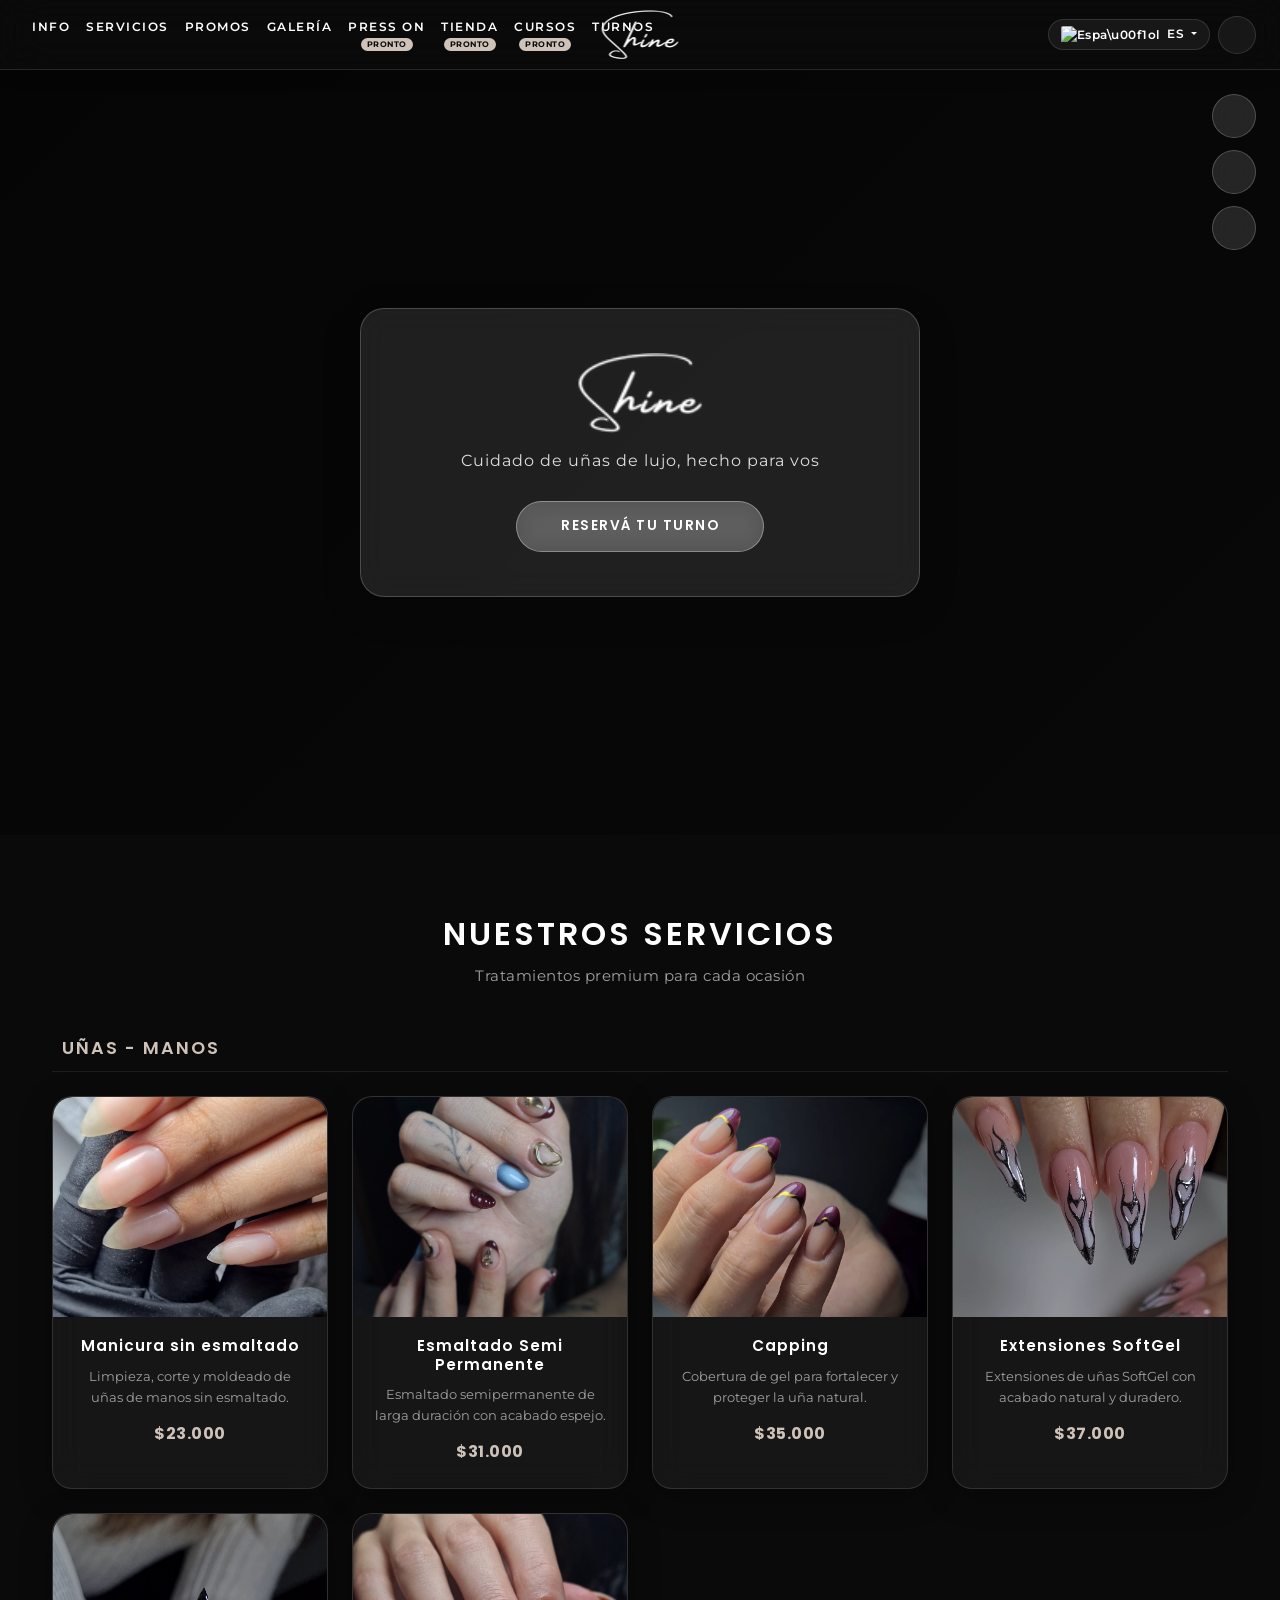
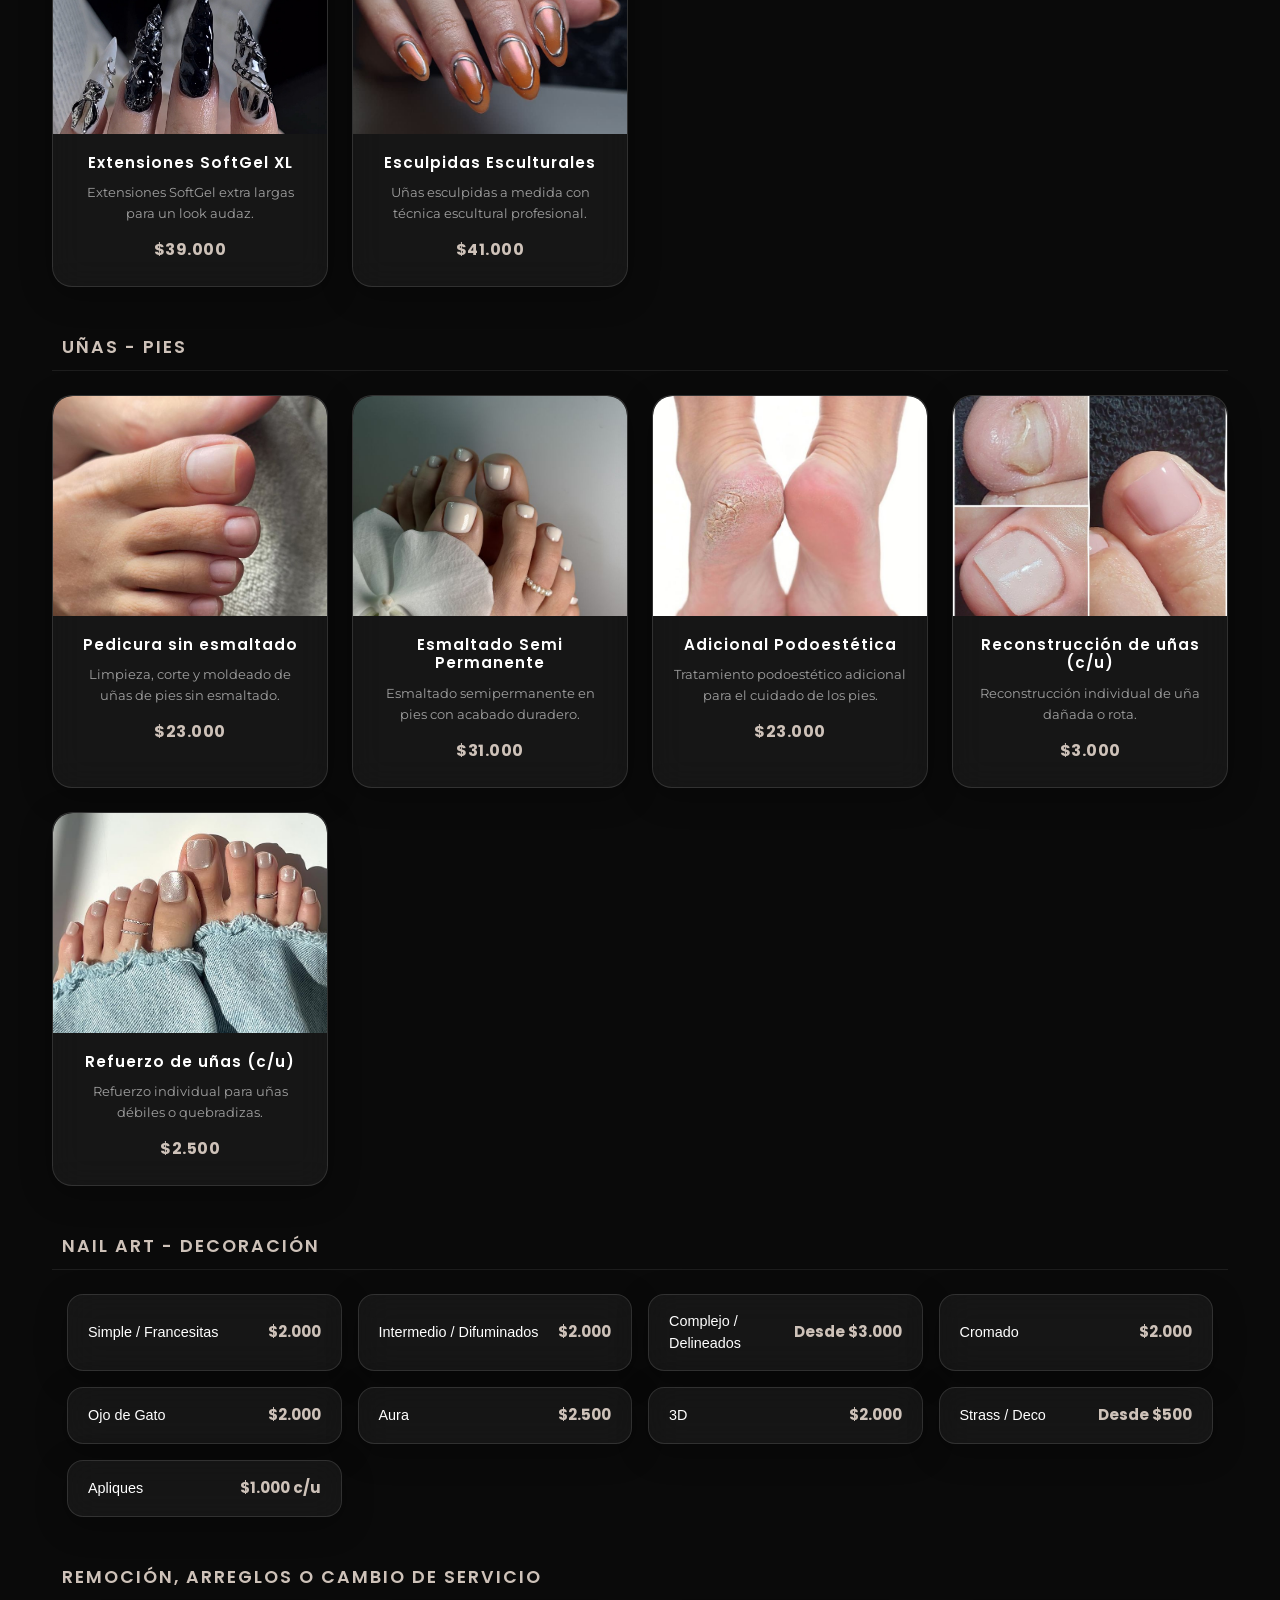
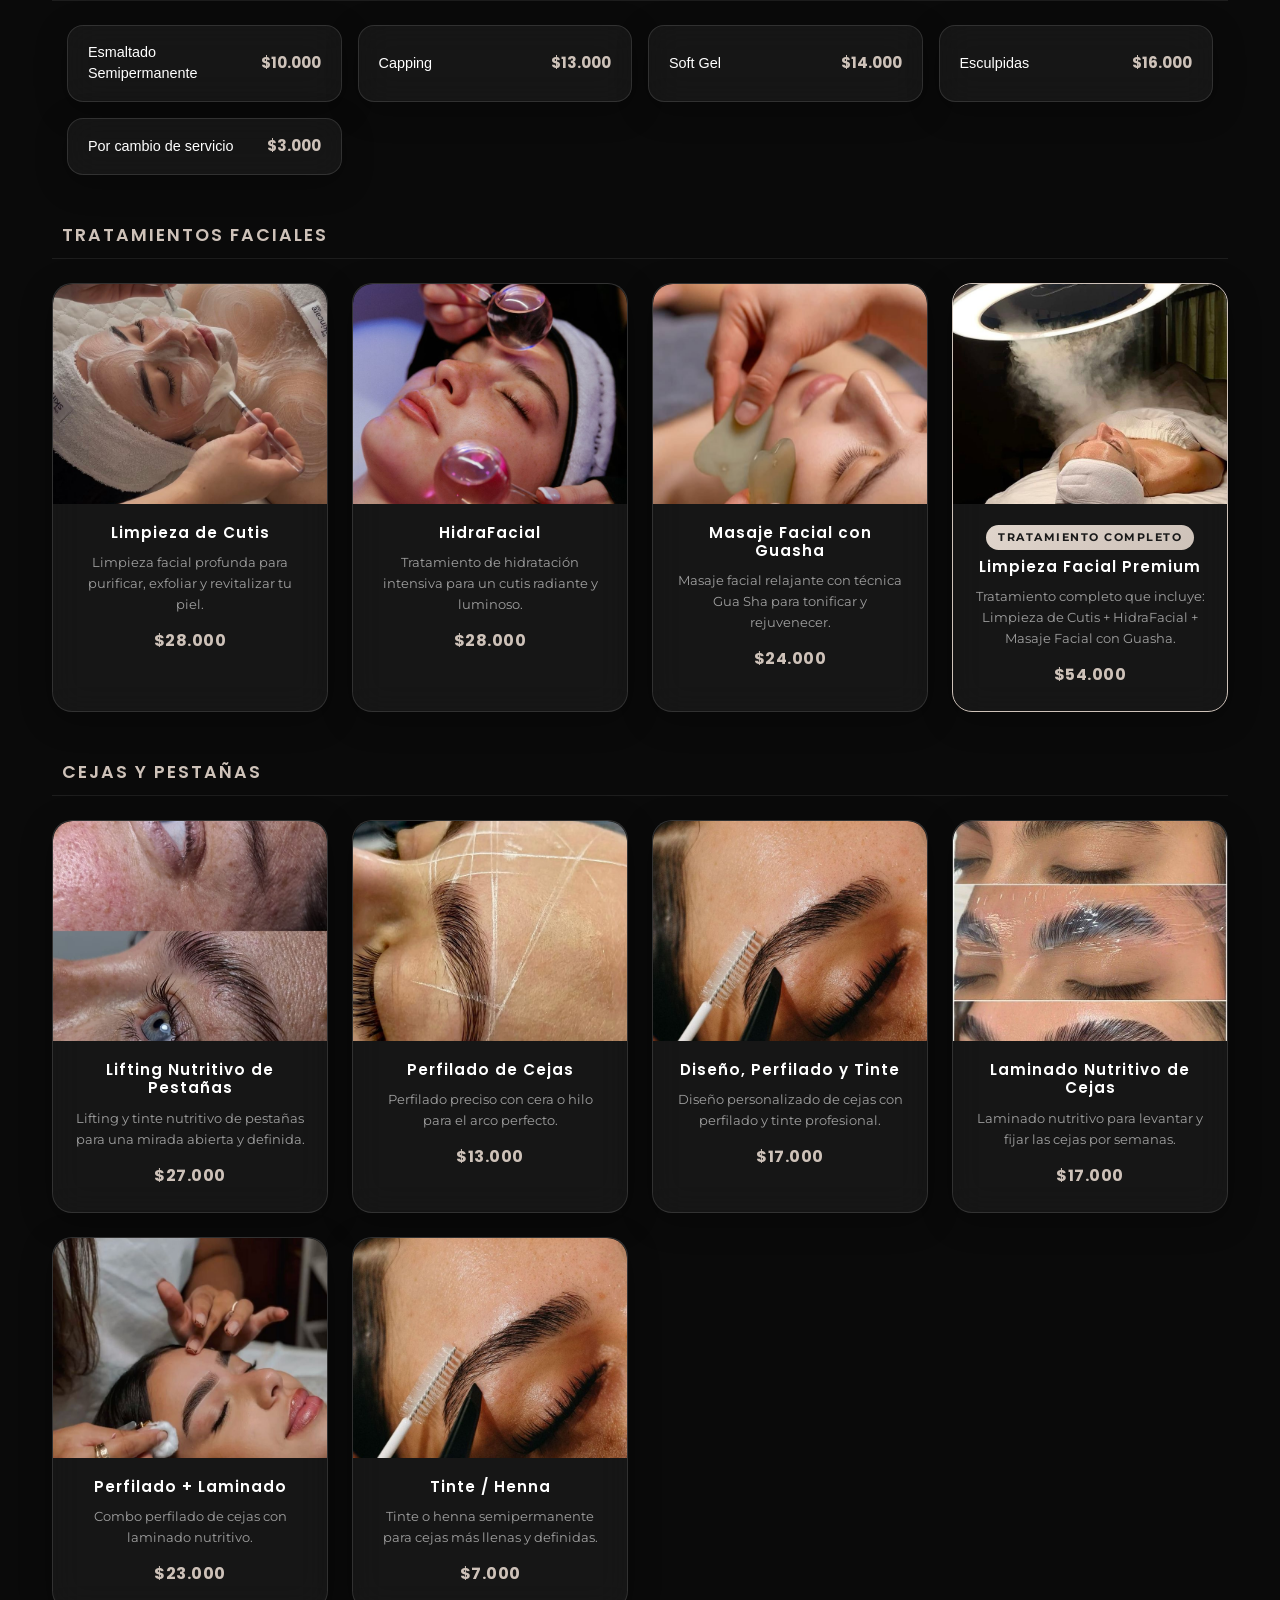
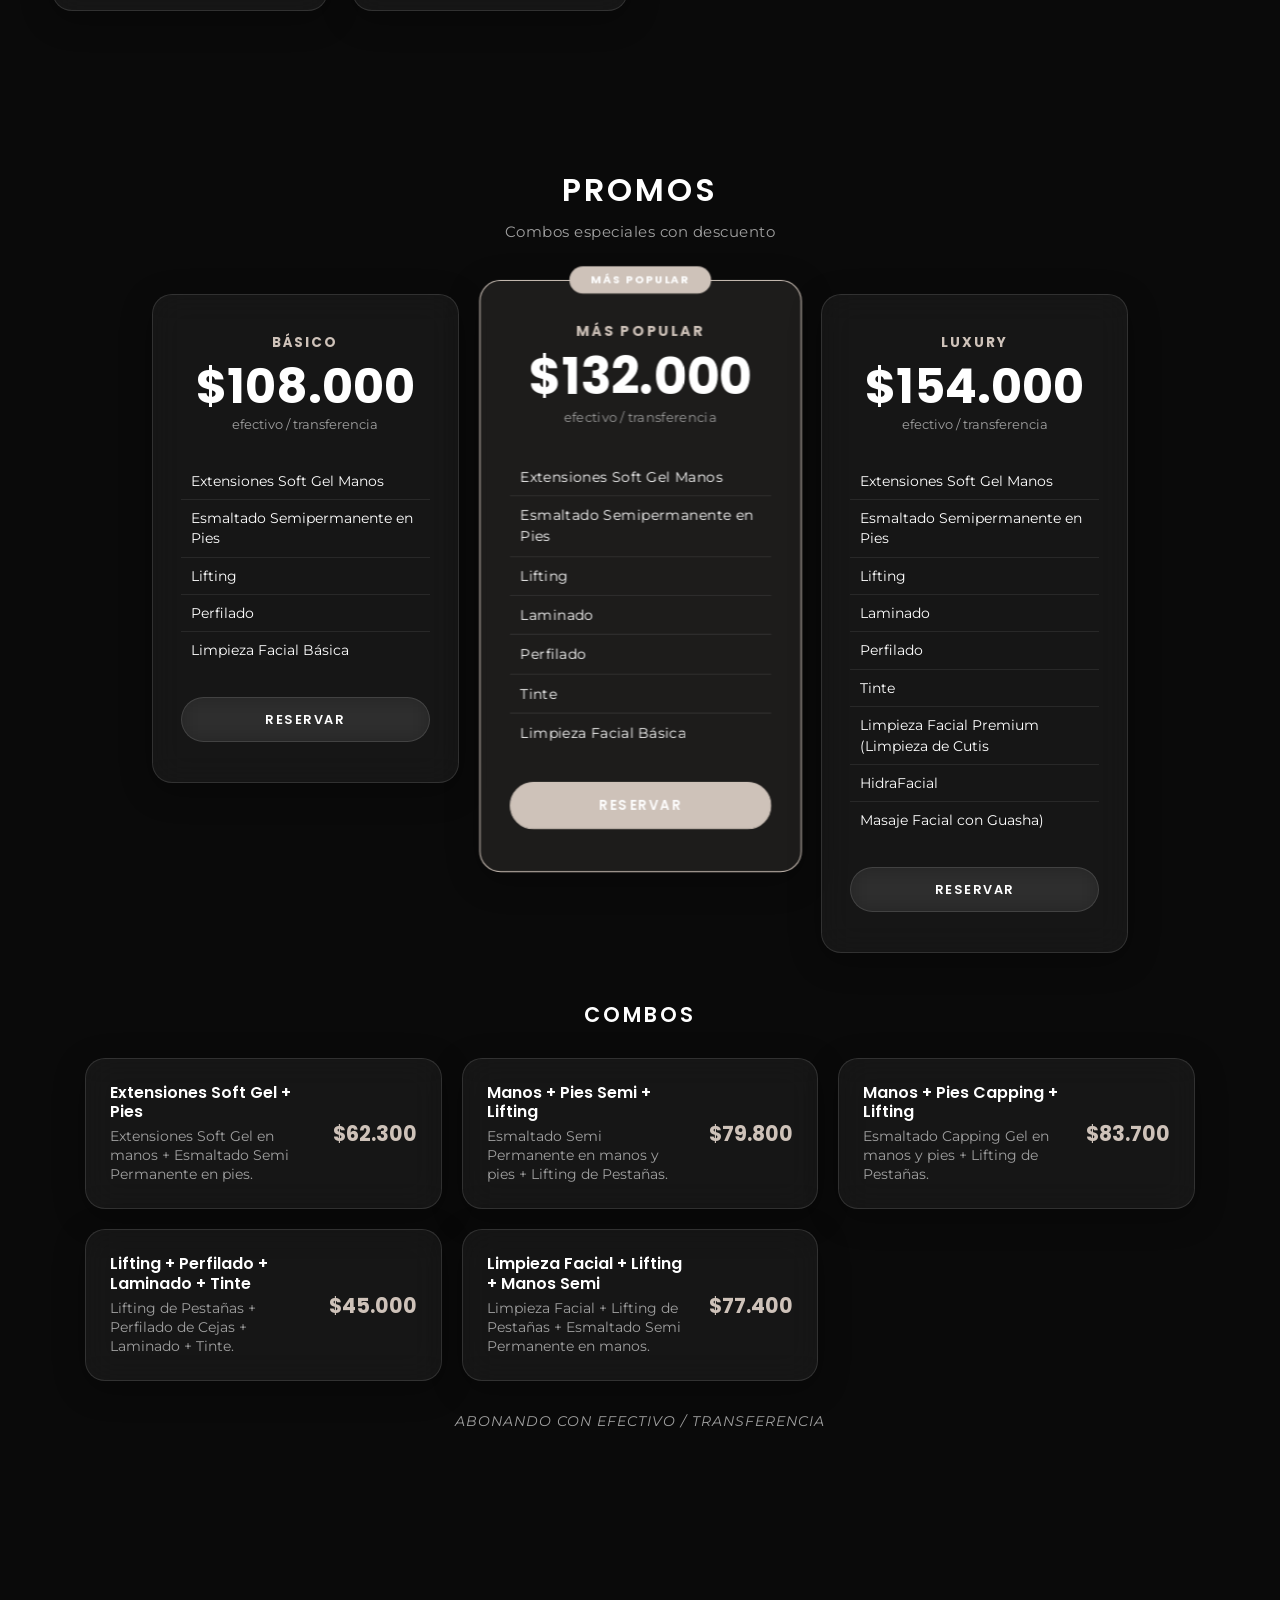
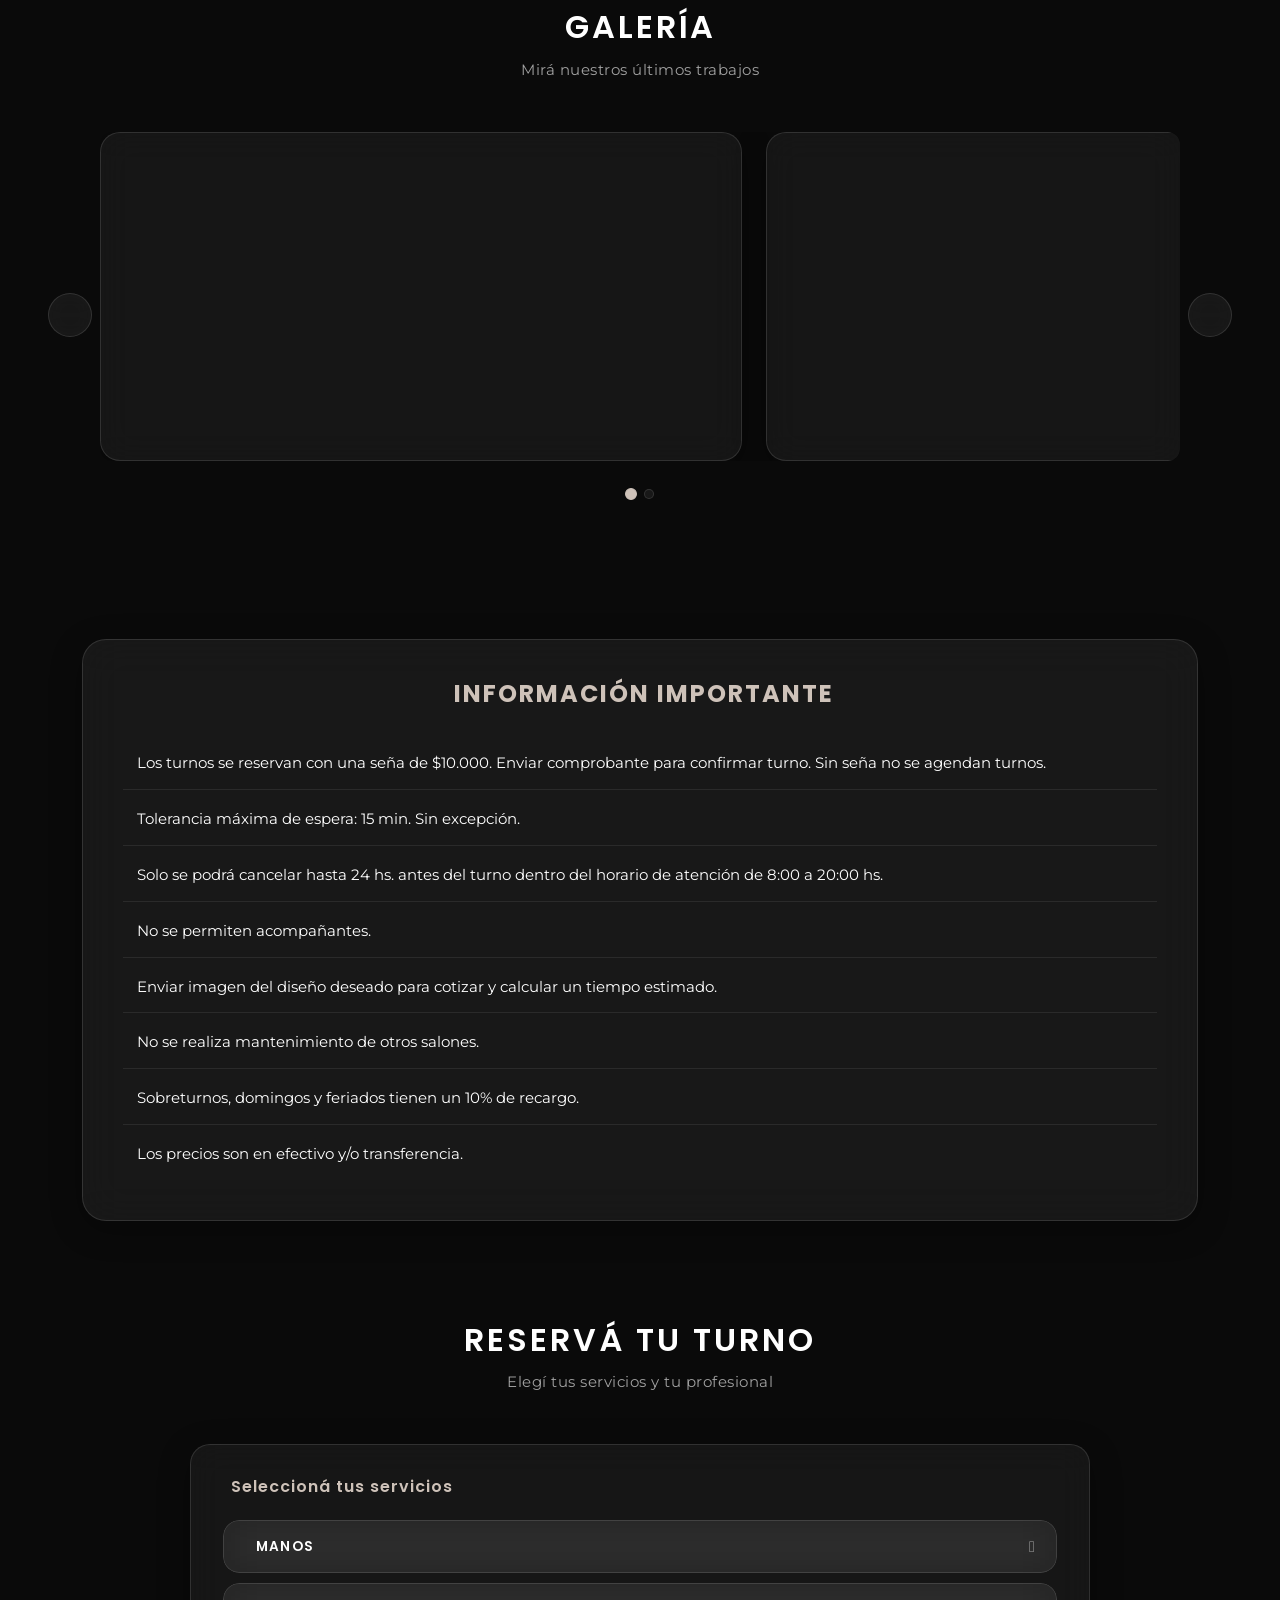
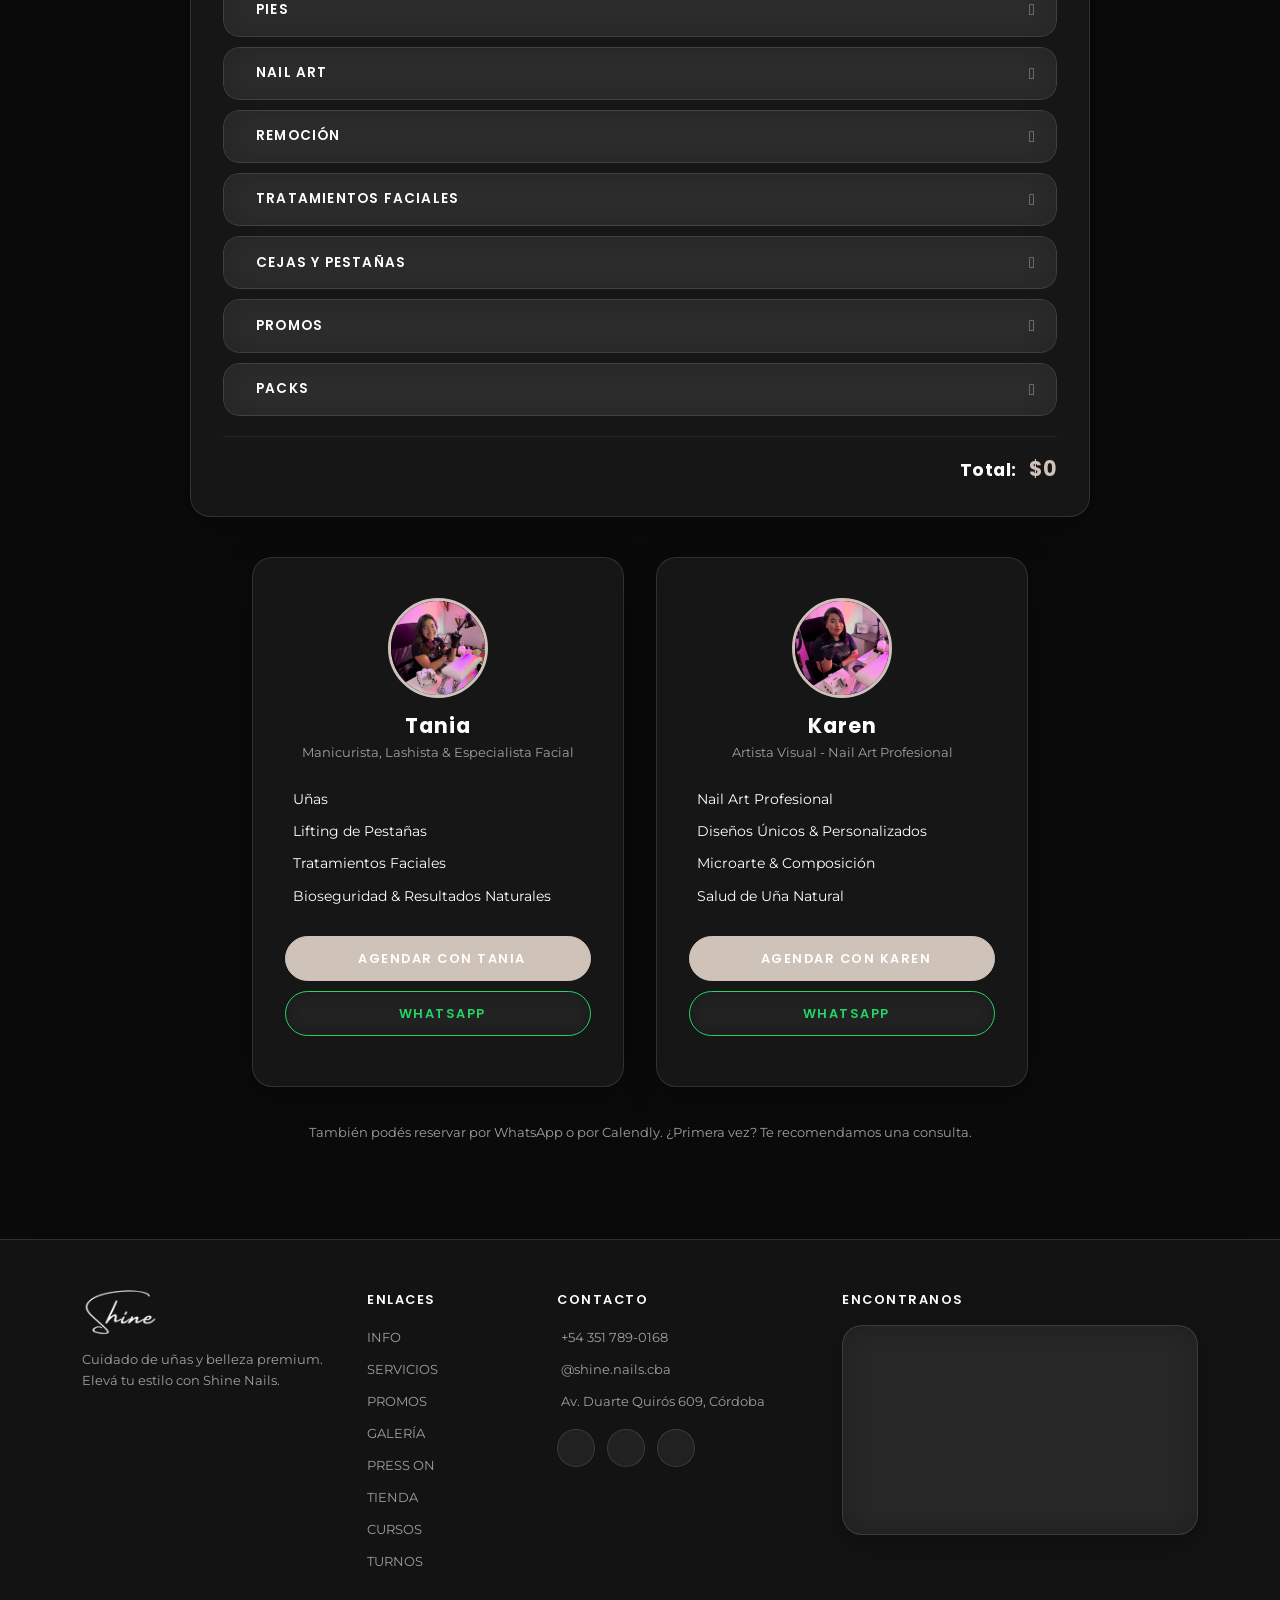
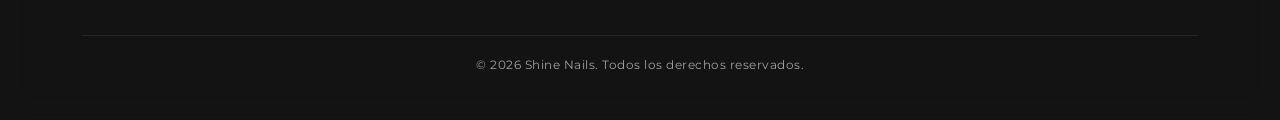
==== commit f96fd666: "Actualizar links de Calendly de Tania y Karen" ====
--- a/index.html
+++ b/index.html
@@ -222,7 +222,7 @@
           <li><i class="bi bi-check2"></i> <span data-translate="spec_facial">Tratamientos Faciales</span></li>
           <li><i class="bi bi-check2"></i> <span data-translate="spec_biosecurity">Bioseguridad & Resultados Naturales</span></li>
         </ul>
-        <a href="https://calendly.com/tani-shinenails" target="_blank" rel="noopener" class="glass-btn btn-accent" data-translate="booking_schedule">
+        <a href="https://calendly.com/shinecbatania" target="_blank" rel="noopener" class="glass-btn btn-accent" data-translate="booking_schedule">
           <i class="bi bi-calendar-check me-2"></i>AGENDAR CON TANIA
         </a>
         <a href="#" class="glass-btn booking-wa-btn" id="waTani" data-professional="Tania">
@@ -243,7 +243,7 @@
           <li><i class="bi bi-check2"></i> <span data-translate="spec_microart">Microarte & Composición</span></li>
           <li><i class="bi bi-check2"></i> <span data-translate="spec_nail_health">Salud de Uña Natural</span></li>
         </ul>
-        <a href="https://calendly.com/karen-shinenails" target="_blank" rel="noopener" class="glass-btn btn-accent" data-translate="booking_schedule_karen">
+        <a href="https://calendly.com/shinecbakaren" target="_blank" rel="noopener" class="glass-btn btn-accent" data-translate="booking_schedule_karen">
           <i class="bi bi-calendar-check me-2"></i>AGENDAR CON KAREN
         </a>
         <a href="#" class="glass-btn booking-wa-btn" id="waKaren" data-professional="Karen">
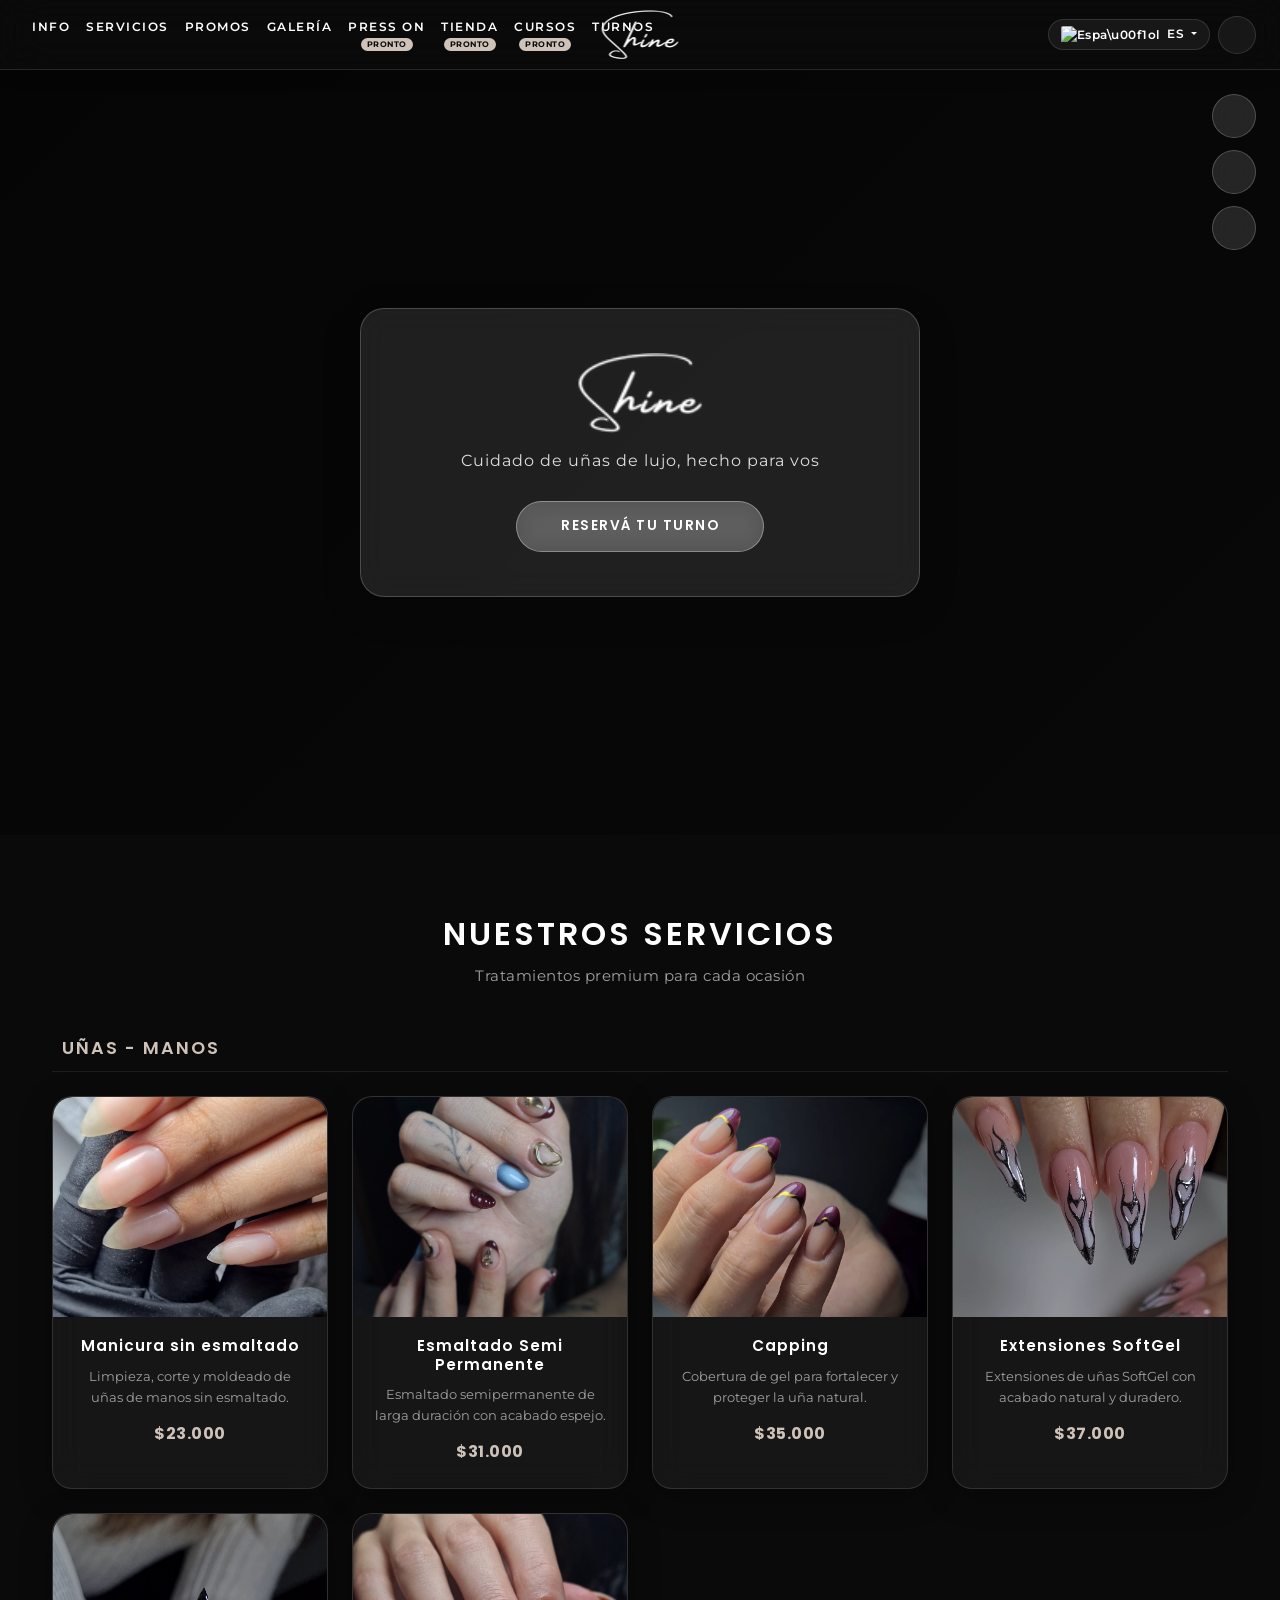
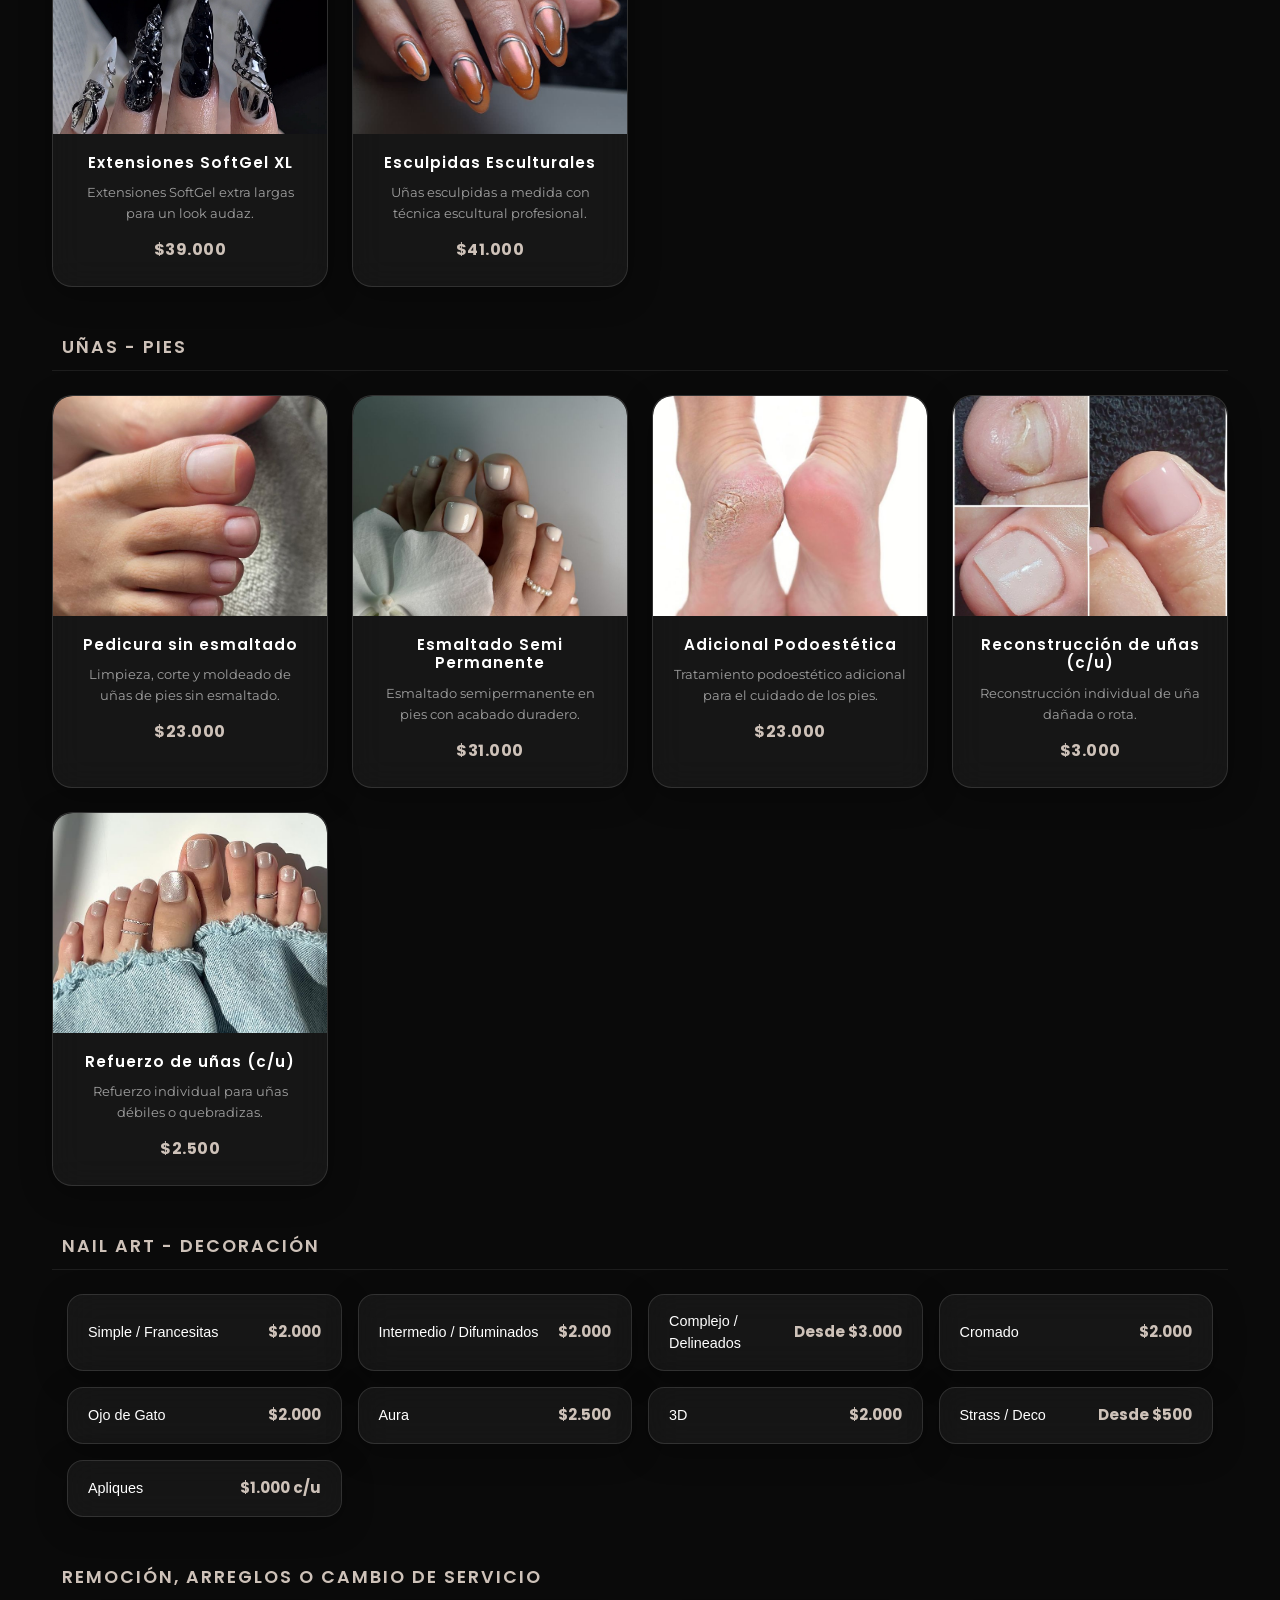
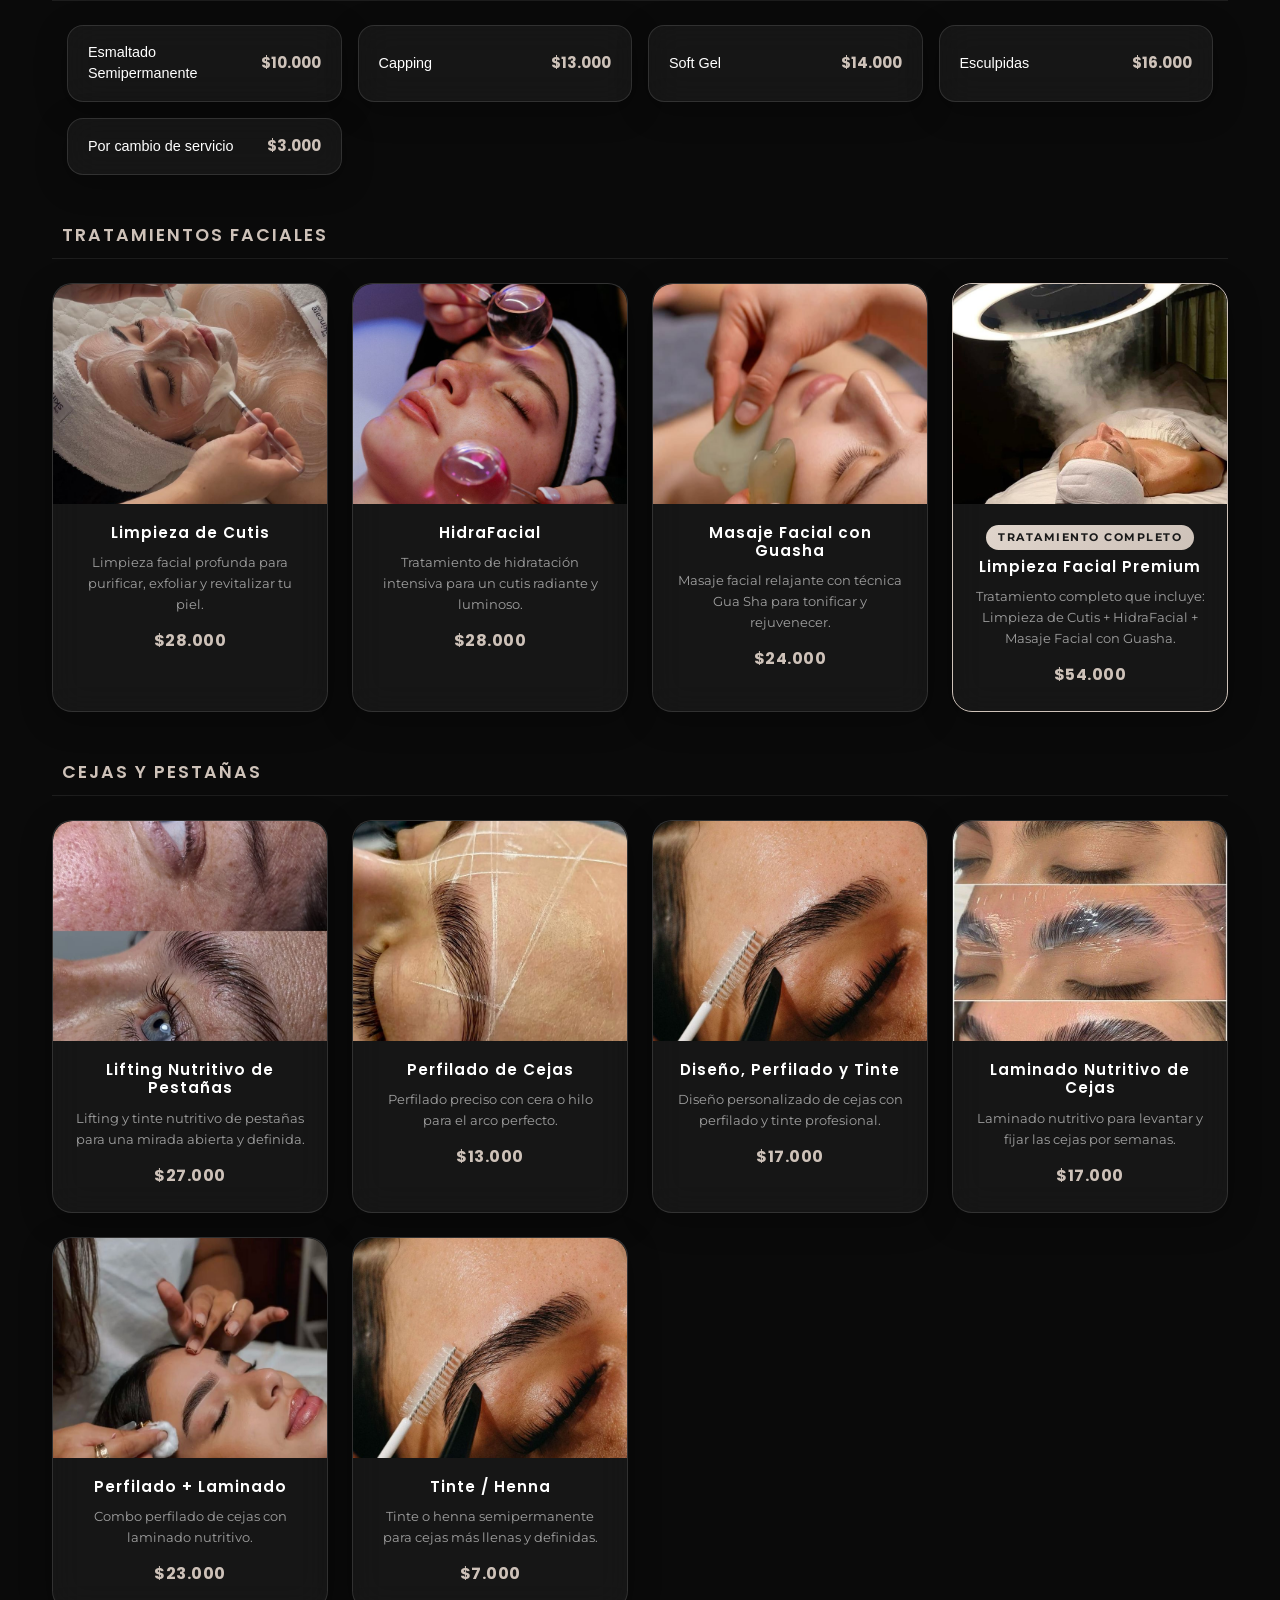
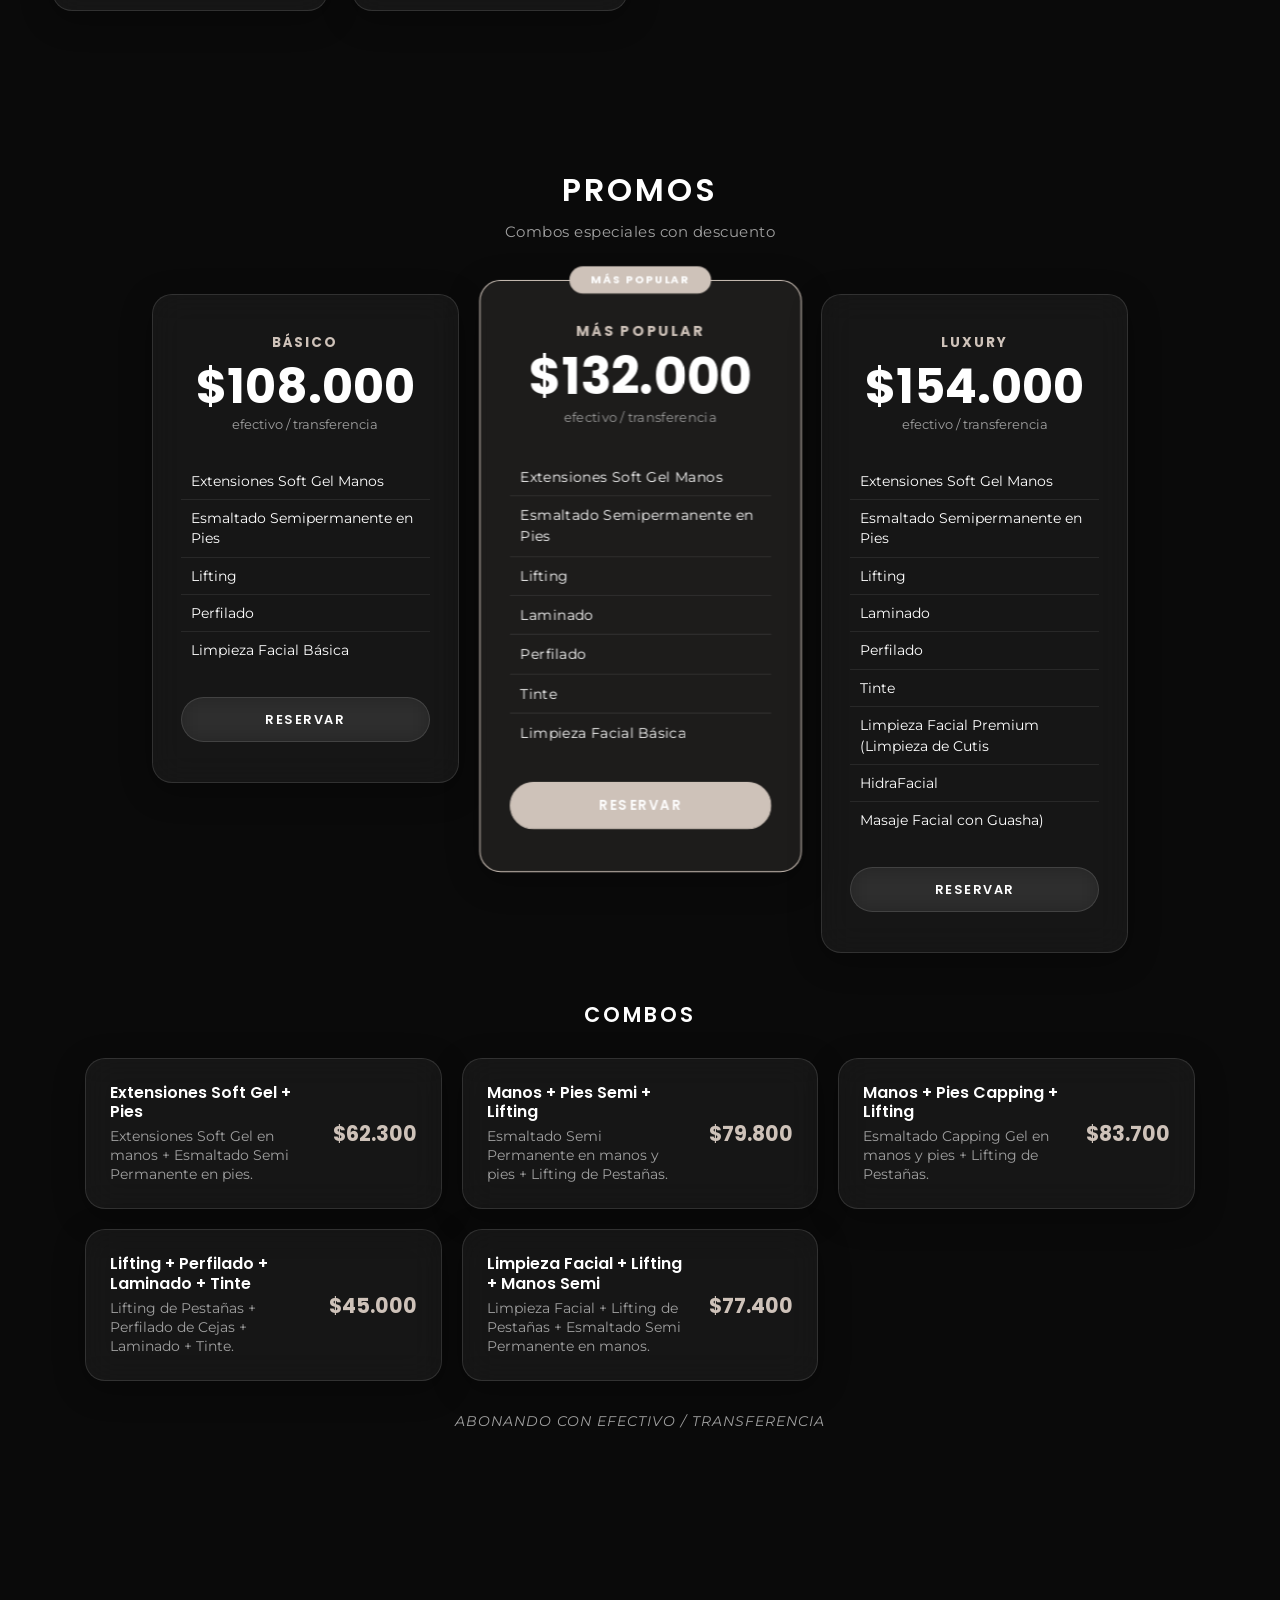
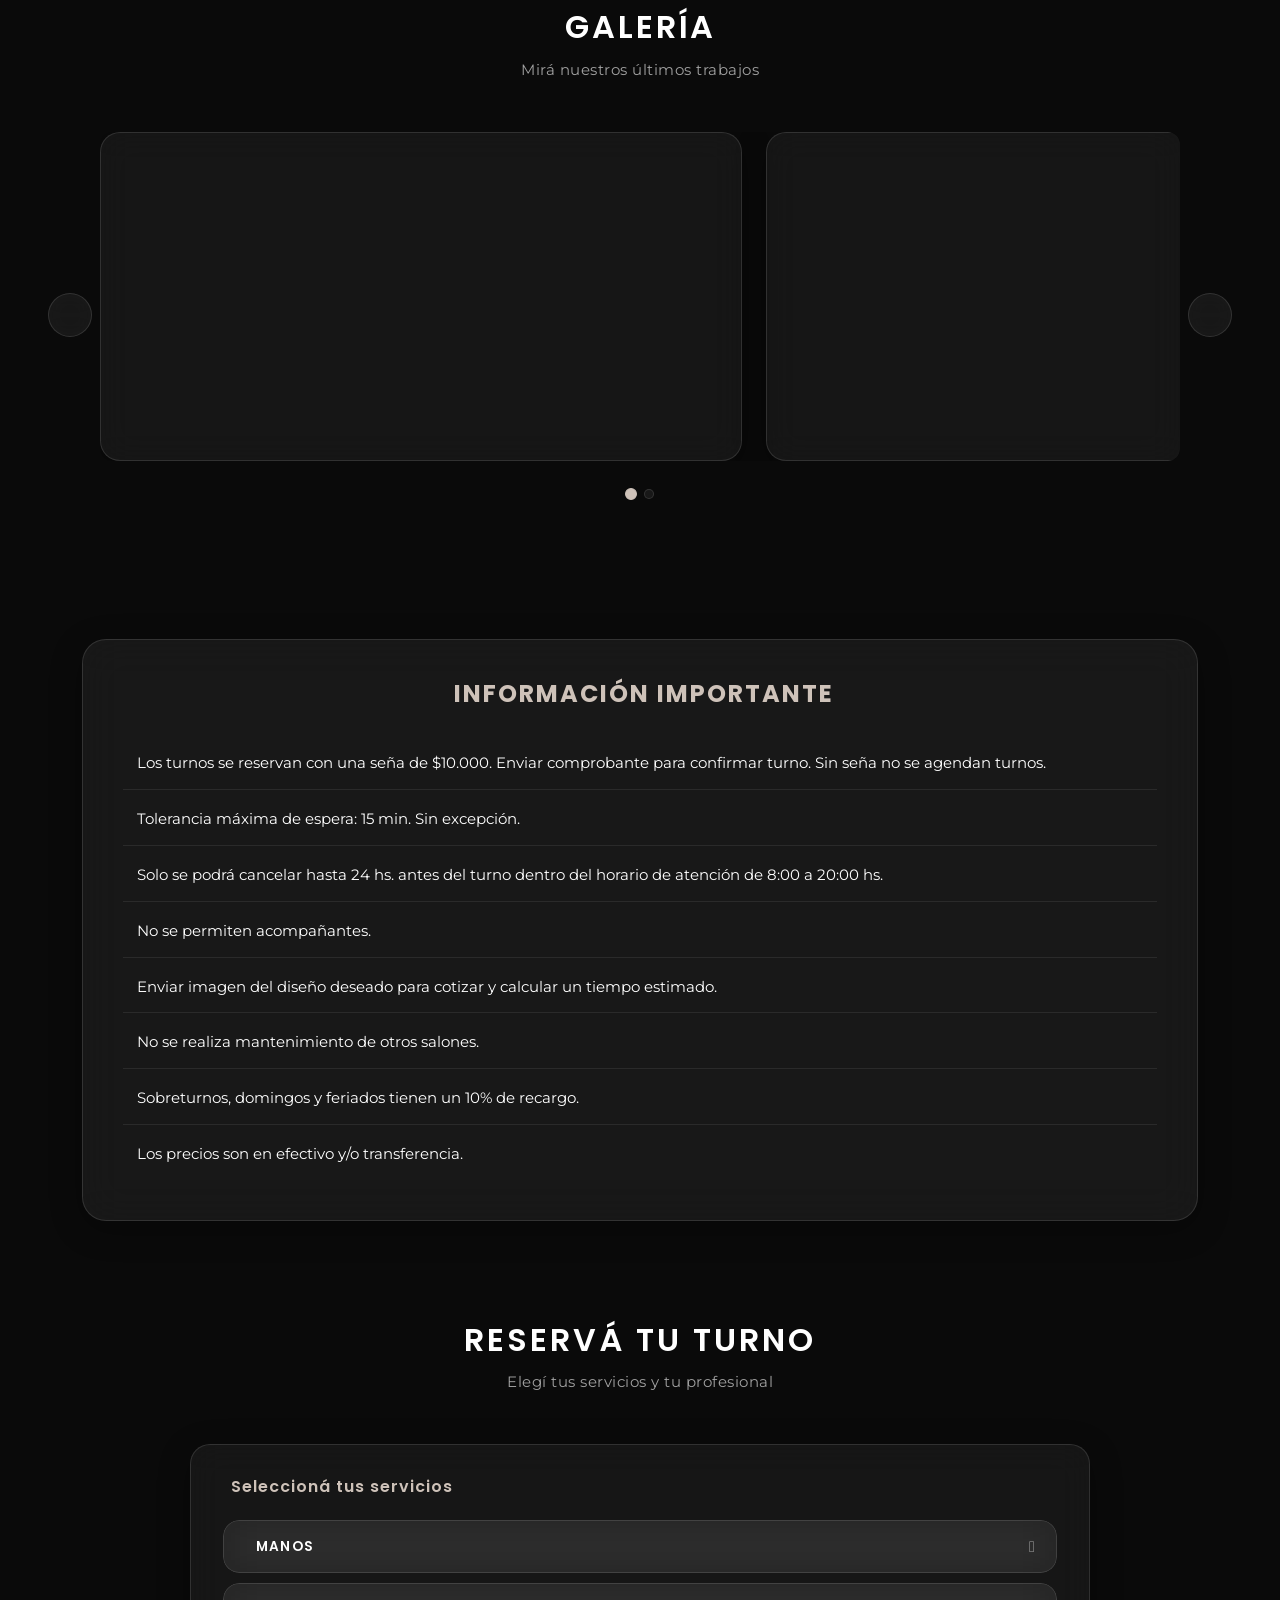
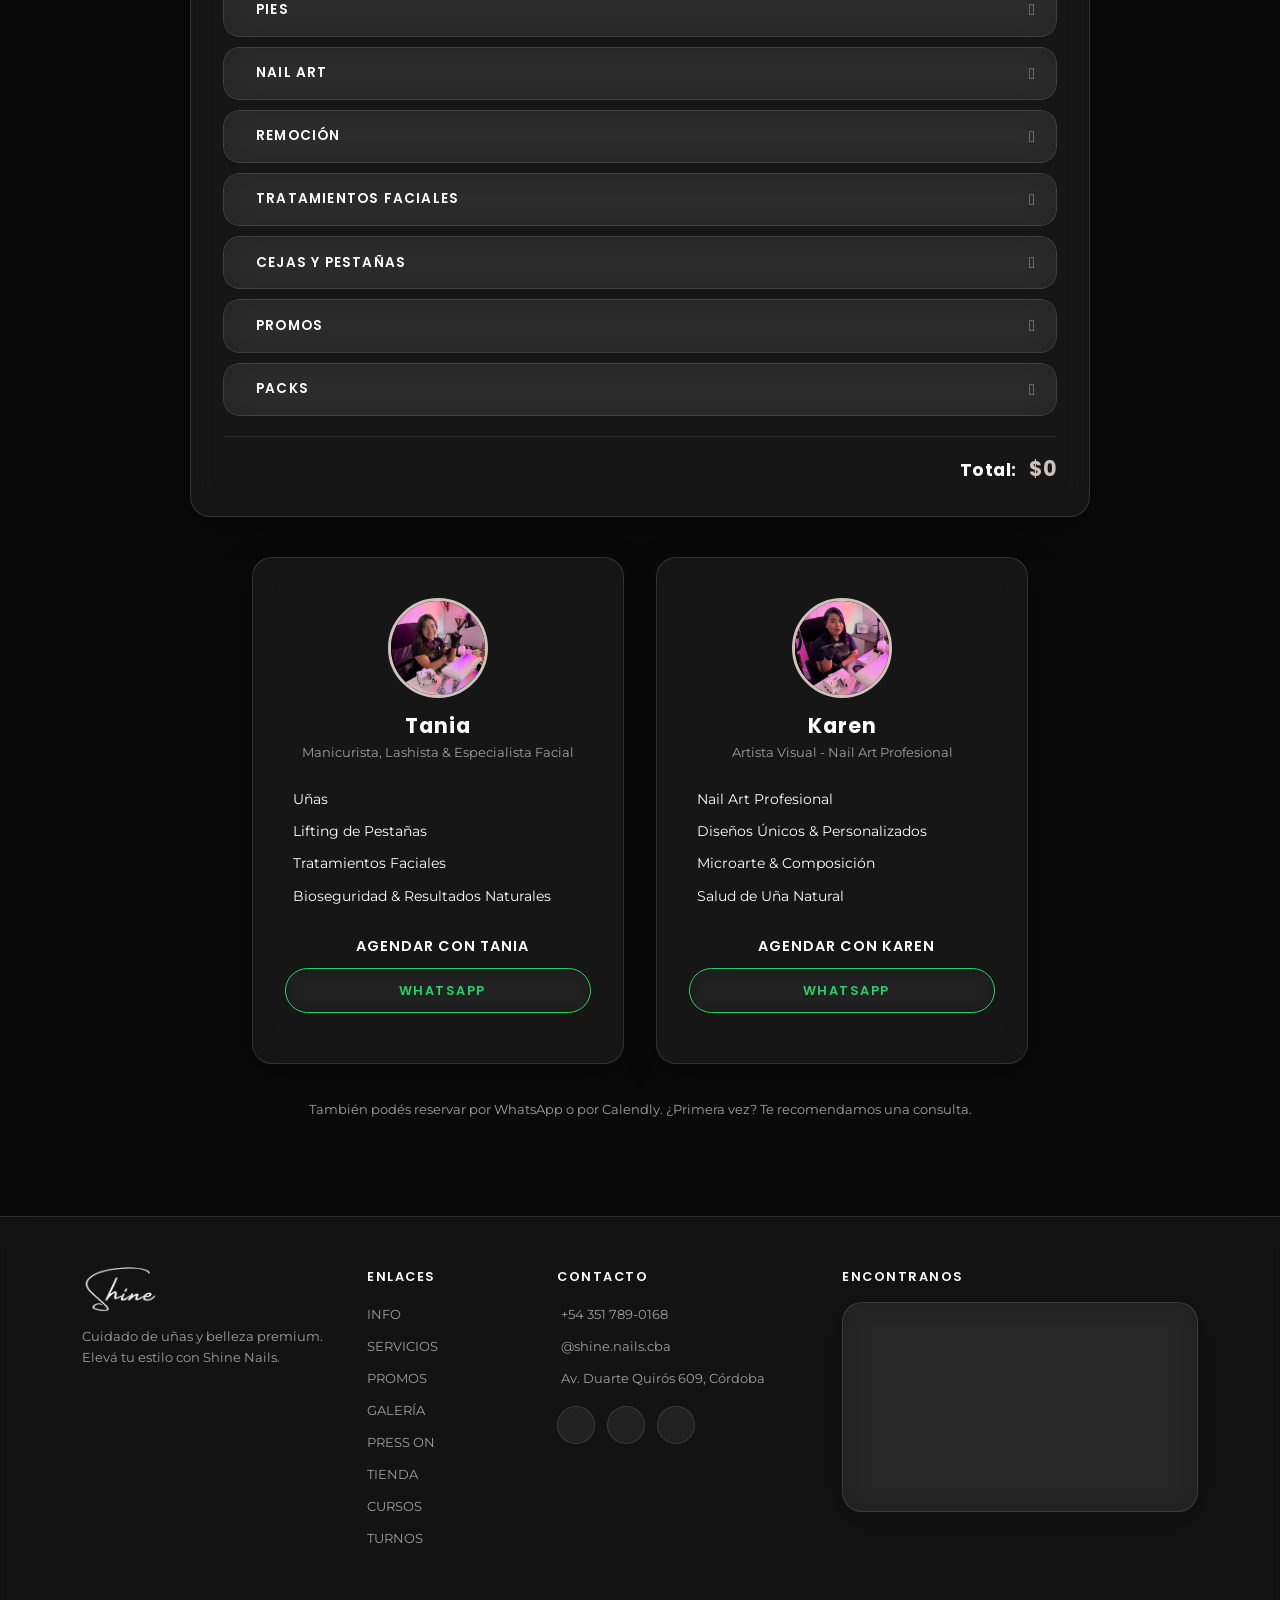
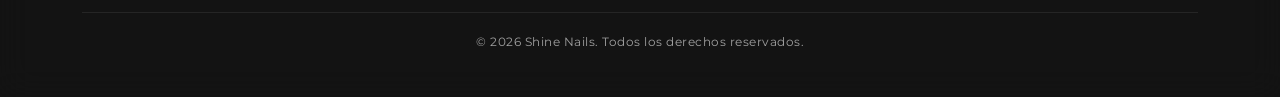
==== commit 4b11ec3c: "Convertir botones de Calendly de Tania y Karen a etiqueta de texto Co-Authored-By: Claude Opus 4.7 (" ====
--- a/index.html
+++ b/index.html
@@ -222,9 +222,9 @@
           <li><i class="bi bi-check2"></i> <span data-translate="spec_facial">Tratamientos Faciales</span></li>
           <li><i class="bi bi-check2"></i> <span data-translate="spec_biosecurity">Bioseguridad & Resultados Naturales</span></li>
         </ul>
-        <a href="https://calendly.com/shinecbatania" target="_blank" rel="noopener" class="glass-btn btn-accent" data-translate="booking_schedule">
+        <p class="booking-schedule-label" data-translate="booking_schedule">
           <i class="bi bi-calendar-check me-2"></i>AGENDAR CON TANIA
-        </a>
+        </p>
         <a href="#" class="glass-btn booking-wa-btn" id="waTani" data-professional="Tania">
           <i class="bi bi-whatsapp me-2"></i>WHATSAPP
         </a>
@@ -243,9 +243,9 @@
           <li><i class="bi bi-check2"></i> <span data-translate="spec_microart">Microarte & Composición</span></li>
           <li><i class="bi bi-check2"></i> <span data-translate="spec_nail_health">Salud de Uña Natural</span></li>
         </ul>
-        <a href="https://calendly.com/shinecbakaren" target="_blank" rel="noopener" class="glass-btn btn-accent" data-translate="booking_schedule_karen">
+        <p class="booking-schedule-label" data-translate="booking_schedule_karen">
           <i class="bi bi-calendar-check me-2"></i>AGENDAR CON KAREN
-        </a>
+        </p>
         <a href="#" class="glass-btn booking-wa-btn" id="waKaren" data-professional="Karen">
           <i class="bi bi-whatsapp me-2"></i>WHATSAPP
         </a>
--- a/css/styles.css
+++ b/css/styles.css
@@ -762,6 +762,20 @@
   margin-bottom: 10px;
 }
 
+.booking-schedule-label {
+  font-family: 'Poppins', sans-serif;
+  font-size: 0.9rem;
+  font-weight: 600;
+  letter-spacing: 1px;
+  color: var(--text-primary);
+  text-align: center;
+  margin: 0 0 10px;
+}
+
+.booking-schedule-label i {
+  color: var(--accent);
+}
+
 .booking-wa-btn {
   background: transparent;
   border-color: #25D366;
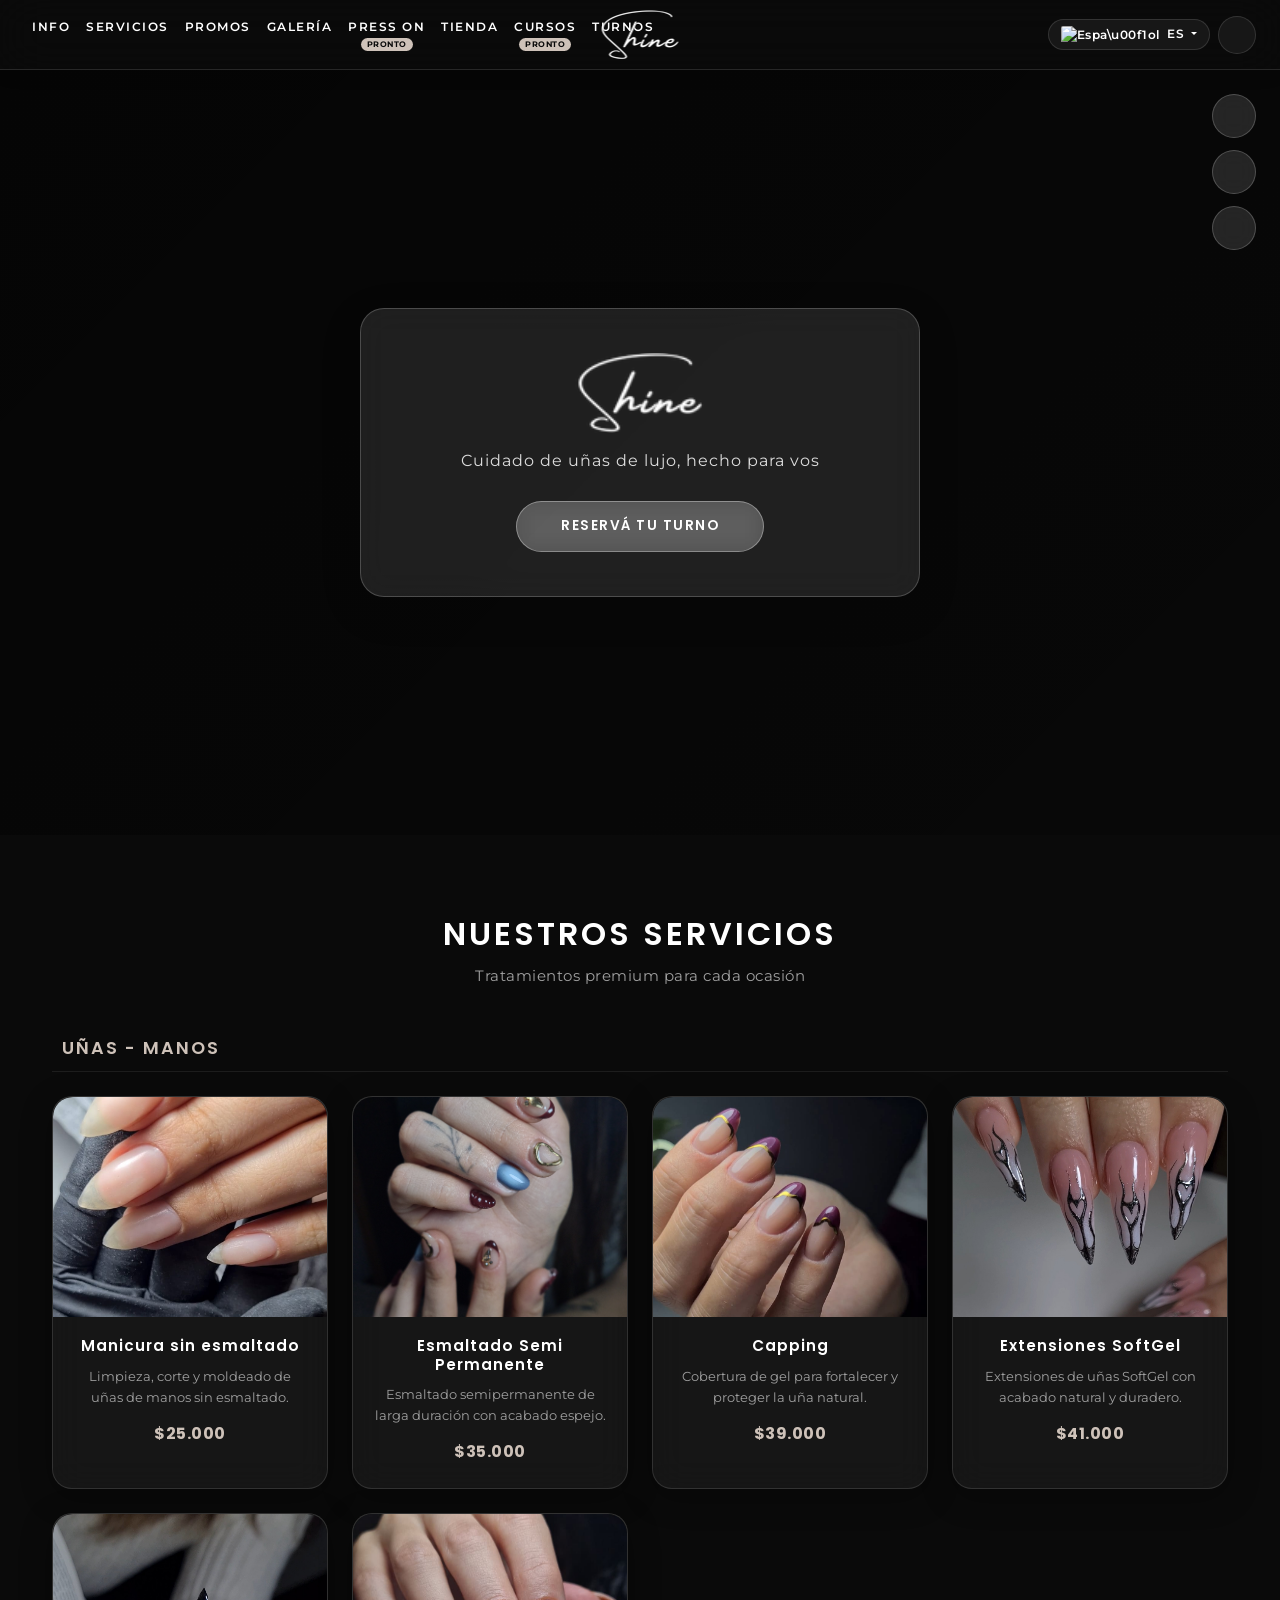
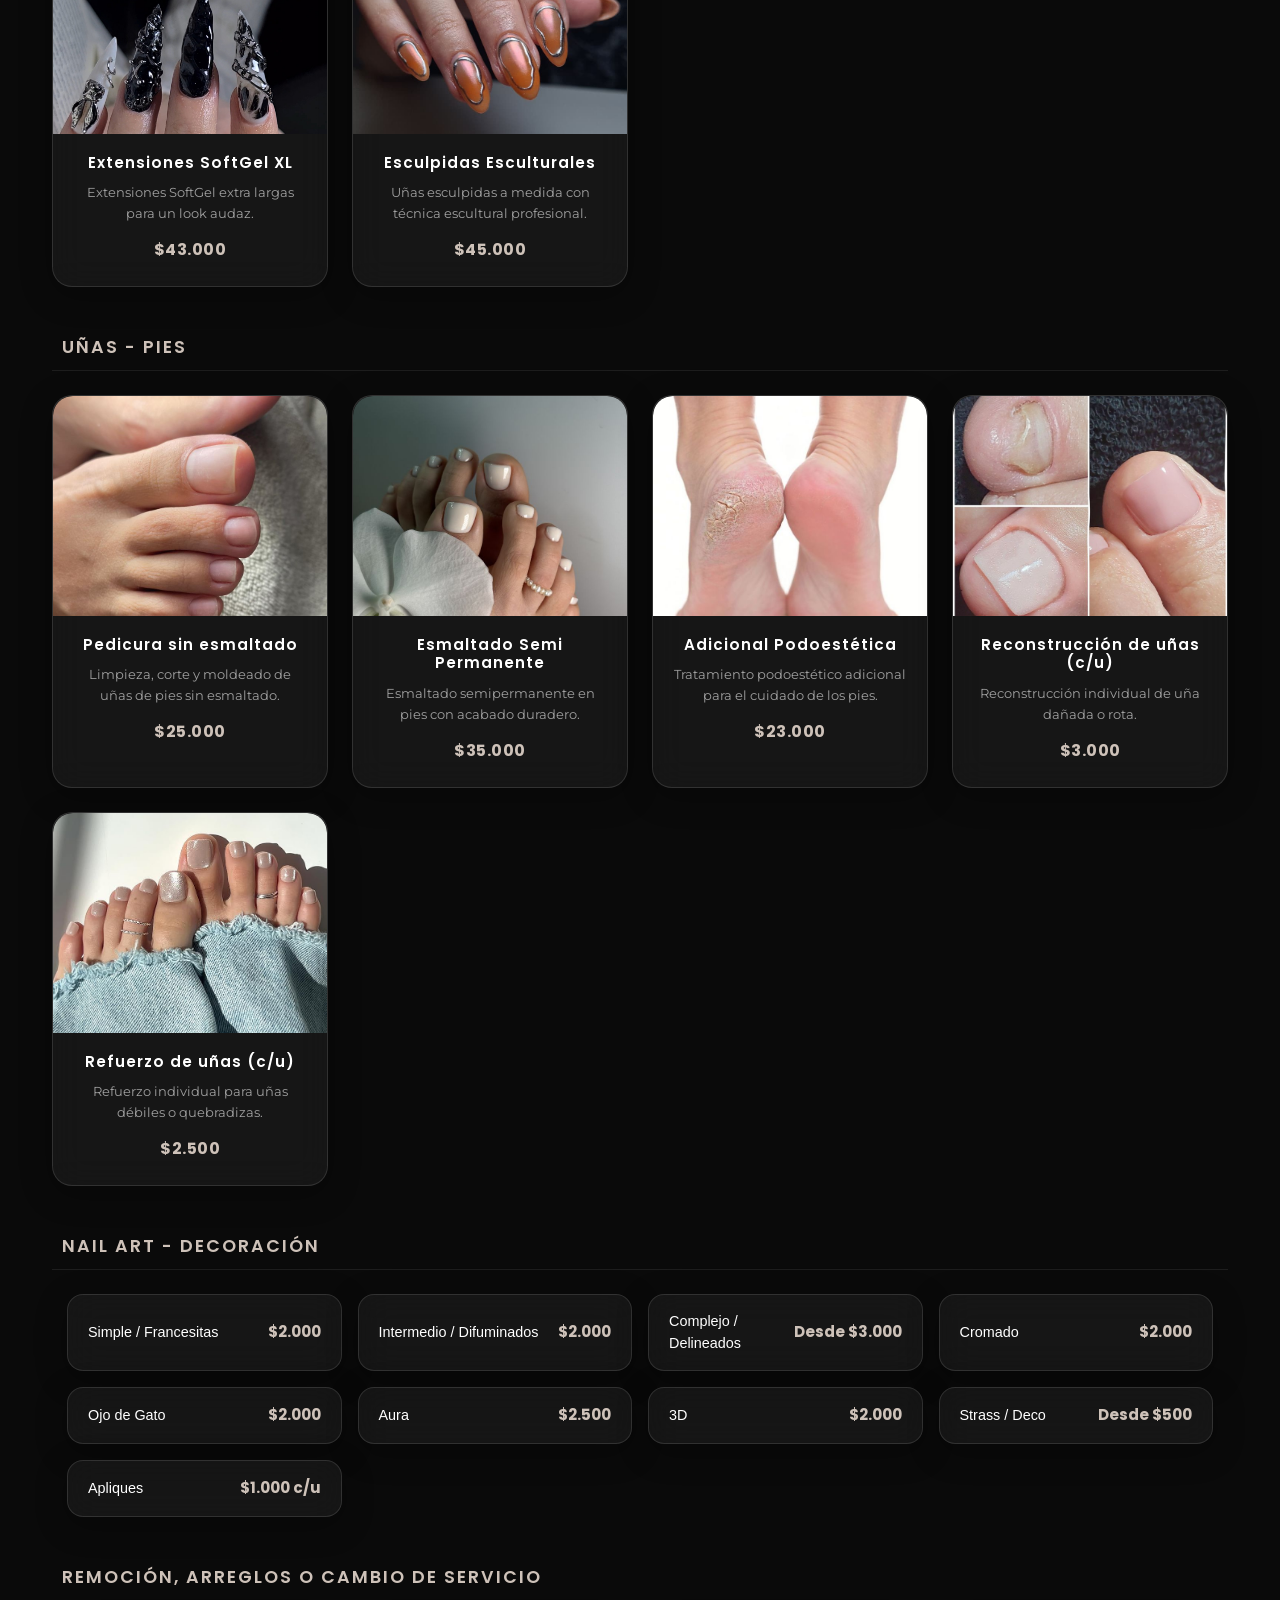
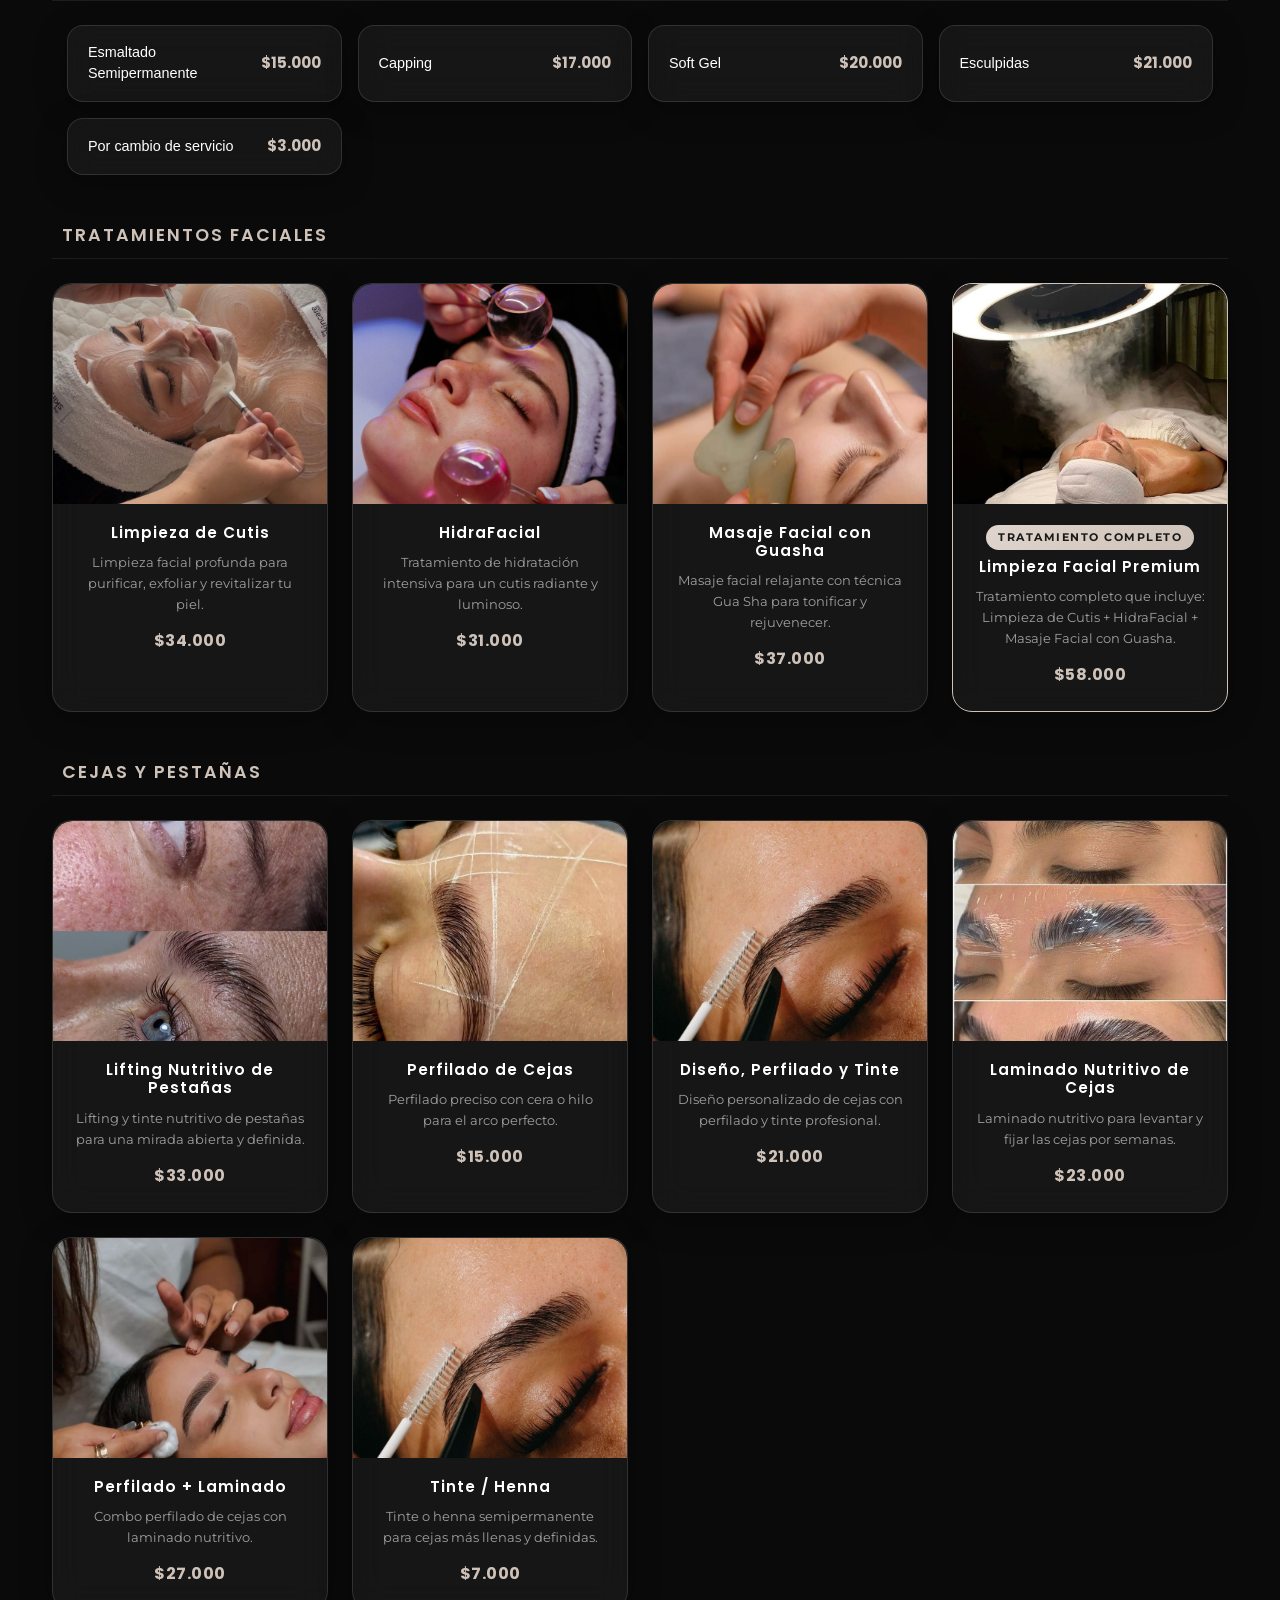
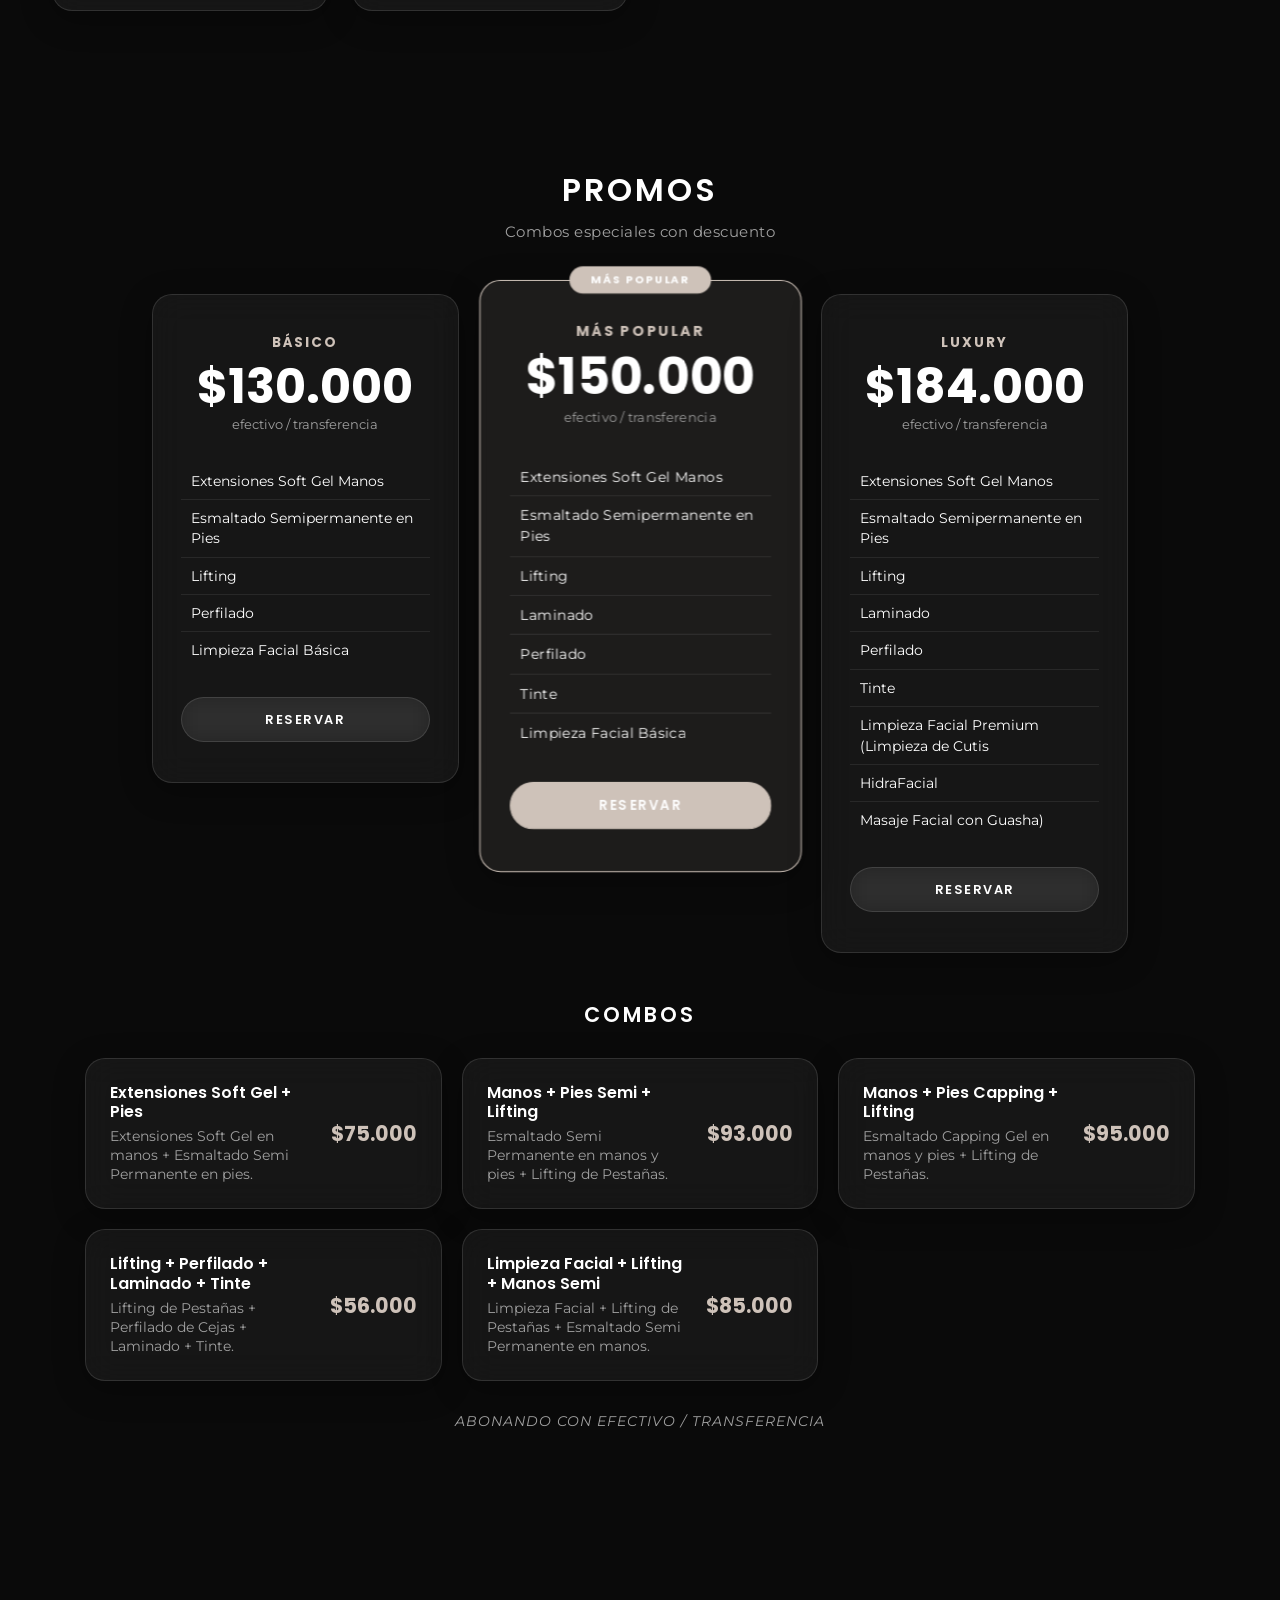
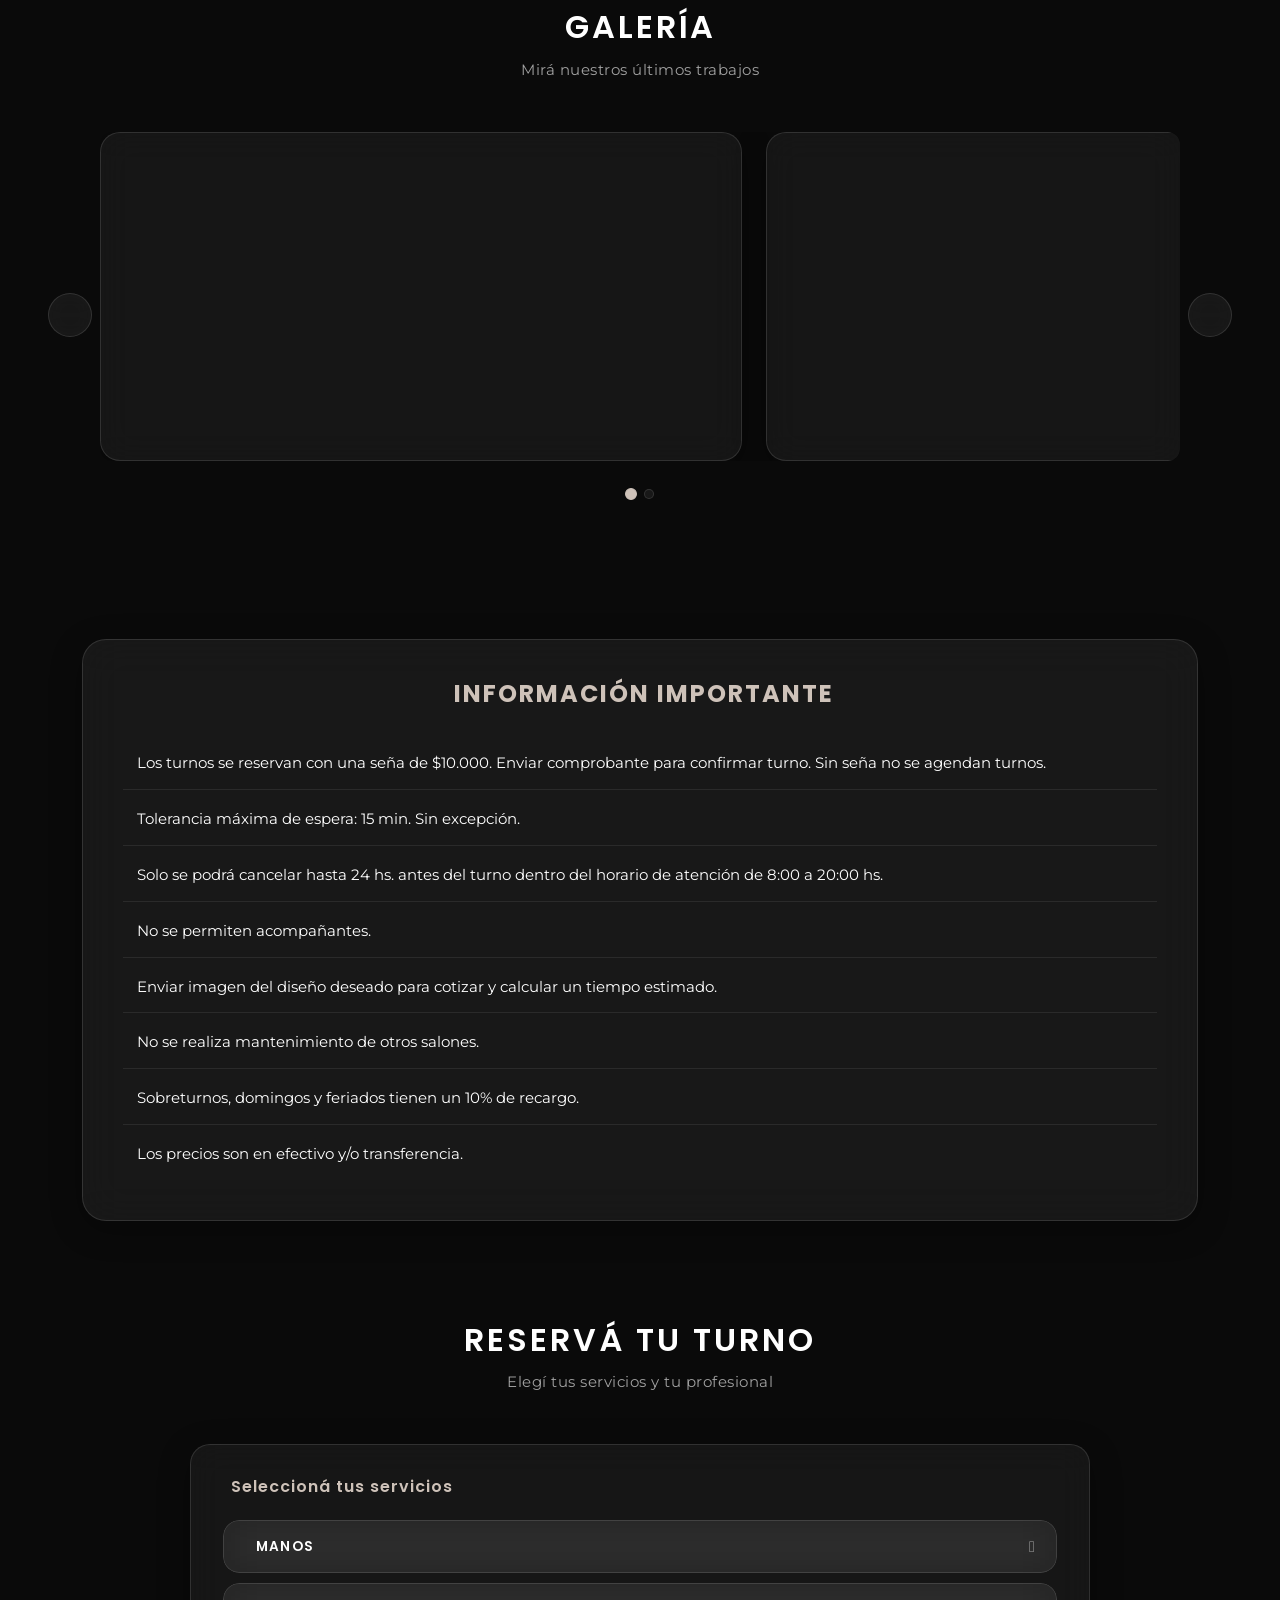
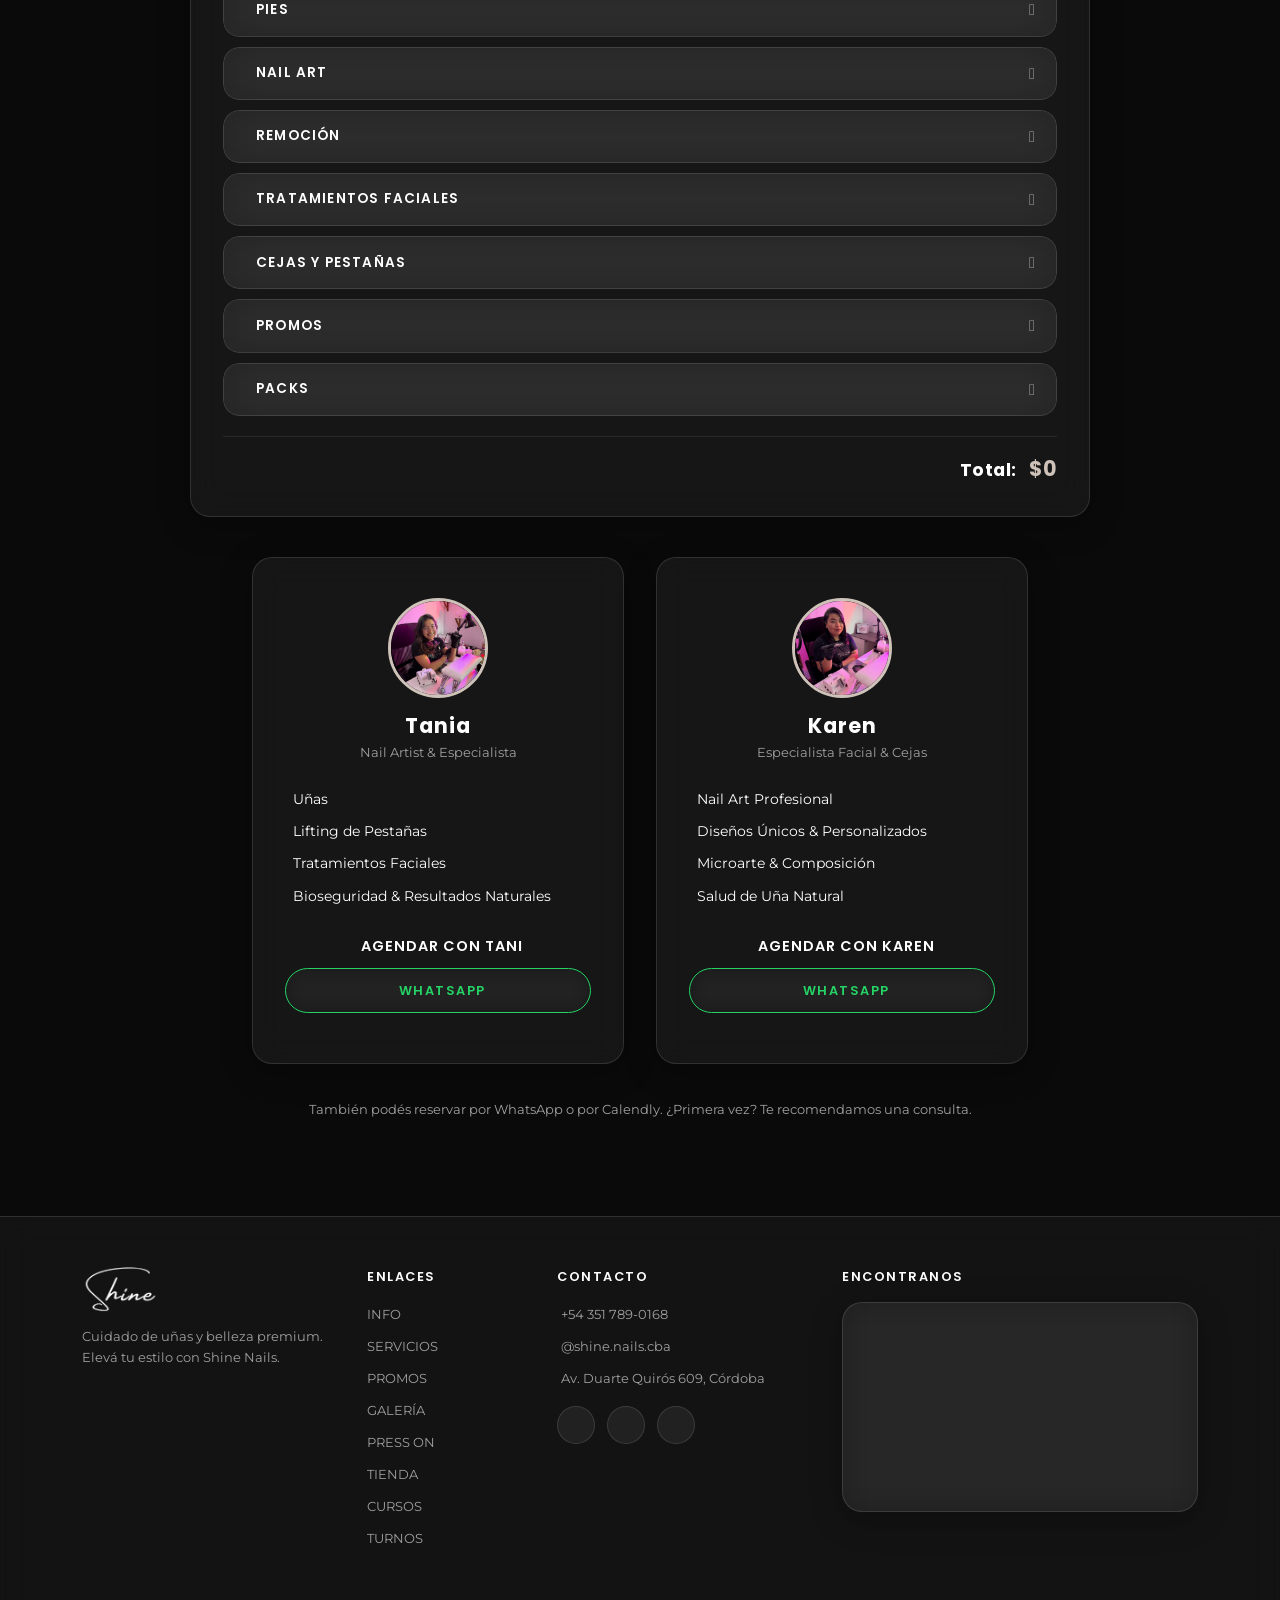
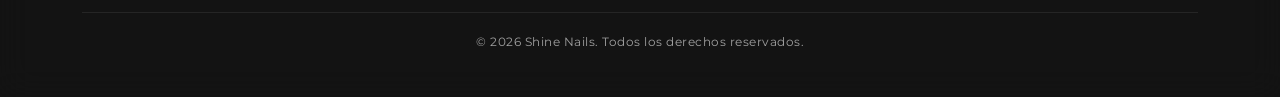
==== commit 7d96414c: "Actualizacion de Precios" ====
--- a/index.html
+++ b/index.html
@@ -48,7 +48,7 @@
             <a class="nav-link coming-soon-link" href="#" data-translate="navbar_presson">PRESS ON <span class="coming-soon-badge" data-translate="coming_soon_badge">Pronto</span></a>
           </li>
           <li class="nav-item">
-            <a class="nav-link coming-soon-link" href="#" data-translate="navbar_tienda">TIENDA <span class="coming-soon-badge" data-translate="coming_soon_badge">Pronto</span></a>
+            <a class="nav-link" href="tienda.html" data-translate="navbar_tienda">TIENDA</a>
           </li>
           <li class="nav-item">
             <a class="nav-link coming-soon-link" href="#" data-translate="navbar_courses">CURSOS <span class="coming-soon-badge" data-translate="coming_soon_badge">Pronto</span></a>
@@ -292,7 +292,7 @@
           <li><a href="#pricing" data-translate="navbar_pricing">PROMOS</a></li>
           <li><a href="#gallery" data-translate="navbar_collections">GALERÍA</a></li>
           <li><a href="#" class="coming-soon-link" data-translate="navbar_presson">PRESS ON</a></li>
-          <li><a href="#" class="coming-soon-link" data-translate="navbar_tienda">TIENDA</a></li>
+          <li><a href="tienda.html" data-translate="navbar_tienda">TIENDA</a></li>
           <li><a href="#" class="coming-soon-link" data-translate="navbar_courses">CURSOS</a></li>
           <li><a href="#booking" data-translate="navbar_booking">TURNOS</a></li>
         </ul>
--- a/css/styles.css
+++ b/css/styles.css
@@ -1969,13 +1969,57 @@
 
 .tienda-hero {
   position: relative;
-  height: 380px;
-  display: flex;
+  height: 420px;
+  overflow: hidden;
+  background: #0a0a0a;
+}
+
+.tienda-hero video {
+  position: absolute;
+  inset: 0;
+  width: 100%;
+  height: 100%;
+  object-fit: cover;
+}
+
+.tienda-hero-overlay {
+  position: absolute;
+  inset: 0;
+  background: linear-gradient(135deg, rgba(0,0,0,0.55), rgba(0,0,0,0.3));
+}
+
+.tienda-hero-content {
+  position: relative;
+  z-index: 2;
+  display: flex;
+  flex-direction: column;
   align-items: center;
   justify-content: center;
+  height: 100%;
   text-align: center;
-  overflow: hidden;
-  background: linear-gradient(135deg, #0f1a18 0%, #152520 30%, #0f1a18 60%, #0a0f0d 100%);
+  padding: 40px 20px;
+}
+
+.tienda-hero-content h1 {
+  font-family: 'Poppins', sans-serif;
+  font-size: 3rem;
+  font-weight: 700;
+  letter-spacing: 8px;
+  color: #fff;
+  margin-bottom: 8px;
+}
+
+.tienda-hero-content p {
+  font-size: 1rem;
+  color: rgba(255,255,255,0.8);
+  letter-spacing: 2px;
+  text-transform: uppercase;
+}
+
+@media (max-width: 767px) {
+  .tienda-hero { height: 320px; }
+  .tienda-hero-content h1 { font-size: 2rem; letter-spacing: 4px; }
+  .tienda-hero-content p { font-size: 0.8rem; }
 }
 
 /* Brand Showcase Section */
@@ -2170,7 +2214,7 @@
 
 .tienda-card-img {
   width: 100%;
-  height: 240px;
+  aspect-ratio: 1 / 1;
   overflow: hidden;
   position: relative;
   background: #f5f0eb;
@@ -2183,7 +2227,7 @@
   transition: transform 0.4s ease;
 }
 
-.tienda-card:hover .tienda-card-img img {
+.tienda-card:hover .tienda-card-img img:not(.tienda-gallery-img) {
   transform: scale(1.06);
 }
 
@@ -2239,11 +2283,106 @@
   color: var(--accent);
 }
 
+/* --- Tienda Card Image Gallery --- */
+.tienda-gallery {
+  position: relative;
+  aspect-ratio: 1 / 1;
+}
+
+.tienda-gallery-img {
+  position: absolute;
+  inset: 0;
+  width: 100%;
+  height: 100%;
+  object-fit: cover;
+  opacity: 0;
+  transition: opacity 0.4s ease;
+  pointer-events: none;
+}
+
+.tienda-gallery-img.active {
+  opacity: 1;
+  pointer-events: auto;
+}
+
+.tienda-gallery-dots {
+  position: absolute;
+  bottom: 10px;
+  left: 50%;
+  transform: translateX(-50%);
+  display: flex;
+  gap: 6px;
+  z-index: 3;
+}
+
+.tienda-gallery-dot {
+  width: 8px;
+  height: 8px;
+  border-radius: 50%;
+  background: rgba(255,255,255,0.4);
+  border: 1px solid rgba(255,255,255,0.6);
+  cursor: pointer;
+  transition: all 0.3s ease;
+}
+
+.tienda-gallery-dot.active {
+  background: #fff;
+  transform: scale(1.25);
+}
+
+.tienda-gallery-arrow {
+  position: absolute;
+  top: 50%;
+  transform: translateY(-50%);
+  width: 30px;
+  height: 30px;
+  border-radius: 50%;
+  border: none;
+  background: rgba(0,0,0,0.35);
+  backdrop-filter: blur(8px);
+  -webkit-backdrop-filter: blur(8px);
+  color: #fff;
+  font-size: 0.8rem;
+  cursor: pointer;
+  display: flex;
+  align-items: center;
+  justify-content: center;
+  opacity: 0;
+  transition: opacity 0.3s ease;
+  z-index: 3;
+}
+
+.tienda-gallery:hover .tienda-gallery-arrow {
+  opacity: 1;
+}
+
+.tienda-gallery-arrow:hover {
+  background: rgba(0,0,0,0.6);
+}
+
+.tienda-gallery-prev { left: 8px; }
+.tienda-gallery-next { right: 8px; }
+
 /* Order Section */
 .tienda-order-card {
   padding: 36px;
-  max-width: 800px;
+  max-width: 1100px;
   margin: 0 auto;
+}
+
+.tienda-order-card .selector-columns {
+  display: grid;
+  grid-template-columns: repeat(2, 1fr);
+  gap: 28px 32px;
+}
+
+@media (max-width: 767px) {
+  .tienda-order-card .selector-columns {
+    grid-template-columns: 1fr;
+  }
+  .tienda-order-card {
+    padding: 24px 16px;
+  }
 }
 
 .tienda-order-btn-wrapper {
@@ -2254,6 +2393,325 @@
 .tienda-wa-btn {
   padding: 14px 40px;
   font-size: 0.9rem;
+}
+
+/* --- Tienda Promo Cards --- */
+.tienda-promo-card {
+  position: relative;
+  border: 1px solid rgba(220, 160, 80, 0.25);
+}
+
+.tienda-promo-badge {
+  position: absolute;
+  top: 12px;
+  right: 12px;
+  z-index: 3;
+  background: linear-gradient(135deg, #d4a574, #c4915a);
+  color: #fff;
+  font-size: 0.7rem;
+  font-weight: 700;
+  letter-spacing: 0.5px;
+  padding: 5px 14px;
+  border-radius: 20px;
+  box-shadow: 0 4px 12px rgba(212, 165, 116, 0.3);
+}
+
+.tienda-card-pricing {
+  display: flex;
+  align-items: baseline;
+  gap: 10px;
+}
+
+.tienda-card-price-old {
+  font-family: 'Poppins', sans-serif;
+  font-size: 0.95rem;
+  font-weight: 500;
+  color: var(--text-secondary);
+  text-decoration: line-through;
+  opacity: 0.6;
+}
+
+.tienda-origin-badge.badge-promo {
+  border-color: rgba(220, 160, 80, 0.3);
+  color: #d4a574;
+}
+
+.brand-shine {
+  background: rgba(206, 194, 185, 0.15);
+  color: var(--accent);
+}
+
+/* --- Rutina Facial Carousel --- */
+.rutina-section {
+  padding-bottom: 60px;
+}
+
+.rutina-tabs {
+  display: flex;
+  justify-content: center;
+  gap: 12px;
+  margin-bottom: 40px;
+}
+
+.rutina-tab {
+  display: flex;
+  align-items: center;
+  padding: 12px 28px;
+  border: 1px solid var(--glass-border);
+  border-radius: 30px;
+  background: var(--glass-bg);
+  backdrop-filter: blur(12px);
+  -webkit-backdrop-filter: blur(12px);
+  color: var(--text-secondary);
+  font-family: 'Poppins', sans-serif;
+  font-size: 0.8rem;
+  font-weight: 600;
+  letter-spacing: 1px;
+  text-transform: uppercase;
+  cursor: pointer;
+  transition: all 0.3s ease;
+}
+
+.rutina-tab:hover {
+  color: var(--text-primary);
+  border-color: var(--accent);
+}
+
+.rutina-tab.active {
+  background: var(--accent);
+  border-color: var(--accent);
+  color: #fff;
+}
+
+.rutina-carousel {
+  overflow: visible;
+  border-radius: 12px;
+}
+
+.rutina-carousel-wrapper {
+  overflow: hidden;
+}
+
+.rutina-track {
+  display: flex;
+  gap: 20px;
+  padding-top: 20px;
+  transition: transform 0.5s cubic-bezier(0.25, 0.46, 0.45, 0.94);
+}
+
+.rutina-track .rutina-step-card {
+  min-width: calc(33.333% - 14px);
+  flex-shrink: 0;
+}
+
+.rutina-step-card {
+  padding: 32px 24px 24px;
+  text-align: center;
+  position: relative;
+  overflow: visible;
+}
+
+.rutina-step-number {
+  position: absolute;
+  top: -16px;
+  left: 50%;
+  transform: translateX(-50%);
+  width: 36px;
+  height: 36px;
+  border-radius: 50%;
+  background: var(--accent);
+  color: #fff;
+  font-family: 'Poppins', sans-serif;
+  font-size: 0.95rem;
+  font-weight: 700;
+  display: flex;
+  align-items: center;
+  justify-content: center;
+  box-shadow: 0 4px 12px rgba(0,0,0,0.15);
+}
+
+.rutina-step-icon {
+  font-size: 2rem;
+  color: var(--accent);
+  margin: 16px 0 12px;
+}
+
+.rutina-step-title {
+  font-family: 'Poppins', sans-serif;
+  font-size: 1rem;
+  font-weight: 700;
+  color: var(--text-primary);
+  margin-bottom: 6px;
+}
+
+.rutina-step-product {
+  display: inline-block;
+  padding: 3px 14px;
+  border-radius: 20px;
+  font-size: 0.7rem;
+  font-weight: 600;
+  letter-spacing: 0.5px;
+  background: rgba(220, 180, 140, 0.15);
+  color: #d4a574;
+  margin-bottom: 16px;
+}
+
+.rutina-step-list {
+  list-style: none;
+  padding: 0;
+  margin: 0;
+  text-align: left;
+}
+
+.rutina-step-list li {
+  font-size: 0.82rem;
+  color: var(--text-secondary);
+  line-height: 1.5;
+  padding: 4px 0 4px 20px;
+  position: relative;
+}
+
+.rutina-step-list li::before {
+  content: "\2713";
+  position: absolute;
+  left: 0;
+  color: var(--accent);
+  font-weight: 700;
+  font-size: 0.75rem;
+}
+
+@media (max-width: 991px) {
+  .rutina-track .rutina-step-card {
+    min-width: calc(50% - 10px);
+  }
+}
+
+@media (max-width: 575px) {
+  .rutina-track .rutina-step-card {
+    min-width: calc(85%);
+  }
+  .rutina-tab {
+    padding: 10px 18px;
+    font-size: 0.7rem;
+  }
+}
+
+/* --- Tienda Section Nav (sticky sub-navigation) --- */
+.tienda-section-nav {
+  position: sticky;
+  top: 60px;
+  z-index: 100;
+  background: var(--nav-bg);
+  backdrop-filter: blur(20px);
+  -webkit-backdrop-filter: blur(20px);
+  border-bottom: 1px solid var(--glass-border);
+  padding: 0;
+  overflow-x: auto;
+  -webkit-overflow-scrolling: touch;
+}
+
+.tienda-section-nav::-webkit-scrollbar {
+  display: none;
+}
+
+.tienda-section-nav-inner {
+  display: flex;
+  justify-content: center;
+  gap: 0;
+  max-width: 900px;
+  margin: 0 auto;
+}
+
+.tienda-nav-link {
+  display: flex;
+  align-items: center;
+  gap: 8px;
+  padding: 14px 24px;
+  font-family: 'Poppins', sans-serif;
+  font-size: 0.75rem;
+  font-weight: 600;
+  letter-spacing: 1.5px;
+  text-transform: uppercase;
+  color: var(--text-secondary);
+  text-decoration: none;
+  border-bottom: 2px solid transparent;
+  transition: all 0.3s ease;
+  white-space: nowrap;
+}
+
+.tienda-nav-link:hover {
+  color: var(--text-primary);
+  border-bottom-color: var(--accent);
+}
+
+.tienda-nav-link.active {
+  color: var(--accent);
+  border-bottom-color: var(--accent);
+}
+
+.tienda-nav-link img {
+  width: 18px;
+  height: auto;
+  border-radius: 2px;
+}
+
+@media (max-width: 767px) {
+  .tienda-nav-link {
+    padding: 12px 16px;
+    font-size: 0.65rem;
+    letter-spacing: 1px;
+  }
+}
+
+/* --- Tienda Section Header with origin badge --- */
+.tienda-section-header {
+  text-align: center;
+  margin-bottom: 48px;
+}
+
+.tienda-origin-badge {
+  display: inline-flex;
+  align-items: center;
+  gap: 8px;
+  padding: 6px 18px;
+  border-radius: 30px;
+  font-size: 0.7rem;
+  font-weight: 700;
+  letter-spacing: 1.5px;
+  text-transform: uppercase;
+  margin-bottom: 16px;
+  background: var(--glass-bg);
+  backdrop-filter: blur(12px);
+  -webkit-backdrop-filter: blur(12px);
+  border: 1px solid var(--glass-border);
+  color: var(--text-secondary);
+}
+
+.tienda-origin-badge img {
+  width: 20px;
+  height: auto;
+  border-radius: 2px;
+}
+
+.tienda-origin-badge.badge-internacional {
+  border-color: rgba(220, 180, 140, 0.3);
+  color: #d4a574;
+}
+
+.tienda-origin-badge.badge-nacional {
+  border-color: rgba(100, 180, 220, 0.3);
+  color: #64a0c8;
+}
+
+.tienda-origin-badge.badge-insumos {
+  border-color: rgba(160, 180, 160, 0.3);
+  color: #8ab48a;
+}
+
+/* Brand tag for insumos */
+.brand-insumo {
+  background: rgba(180, 140, 200, 0.15);
+  color: #b08cc8;
 }
 
 /* ============================
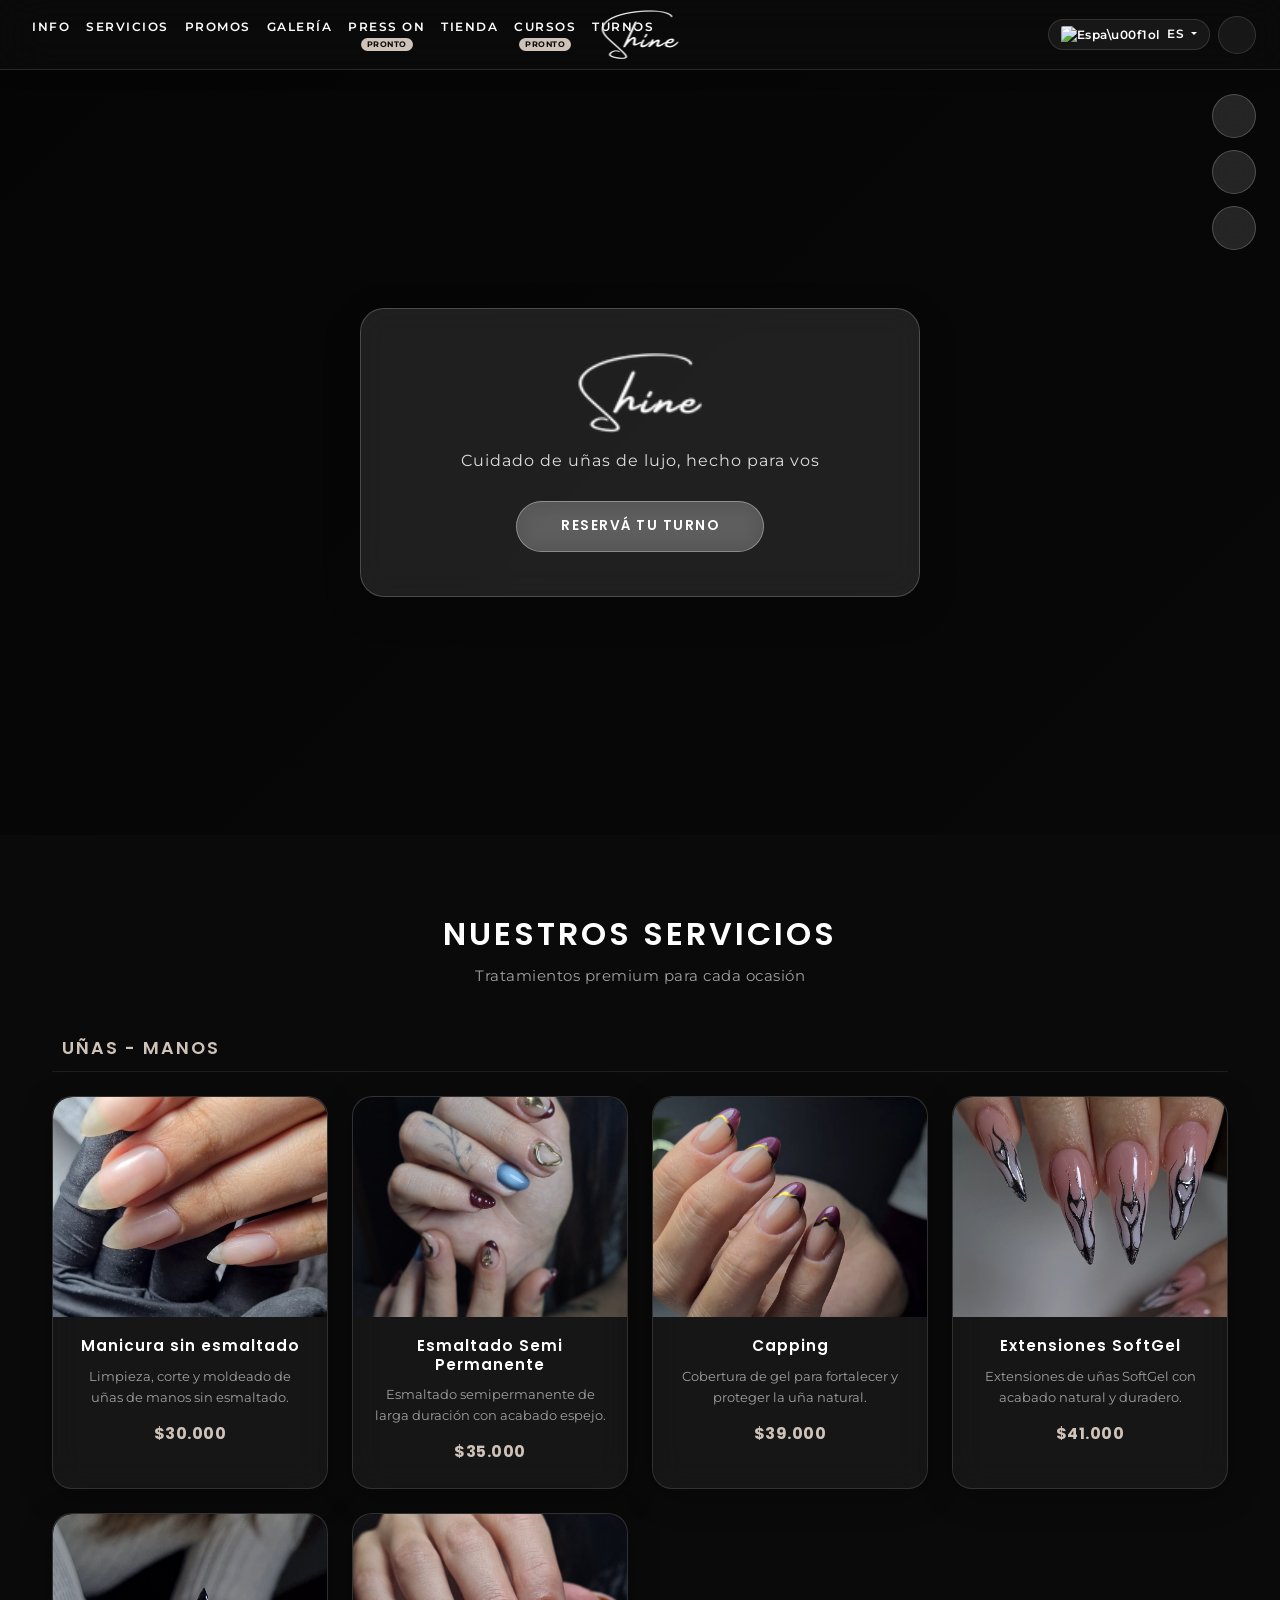
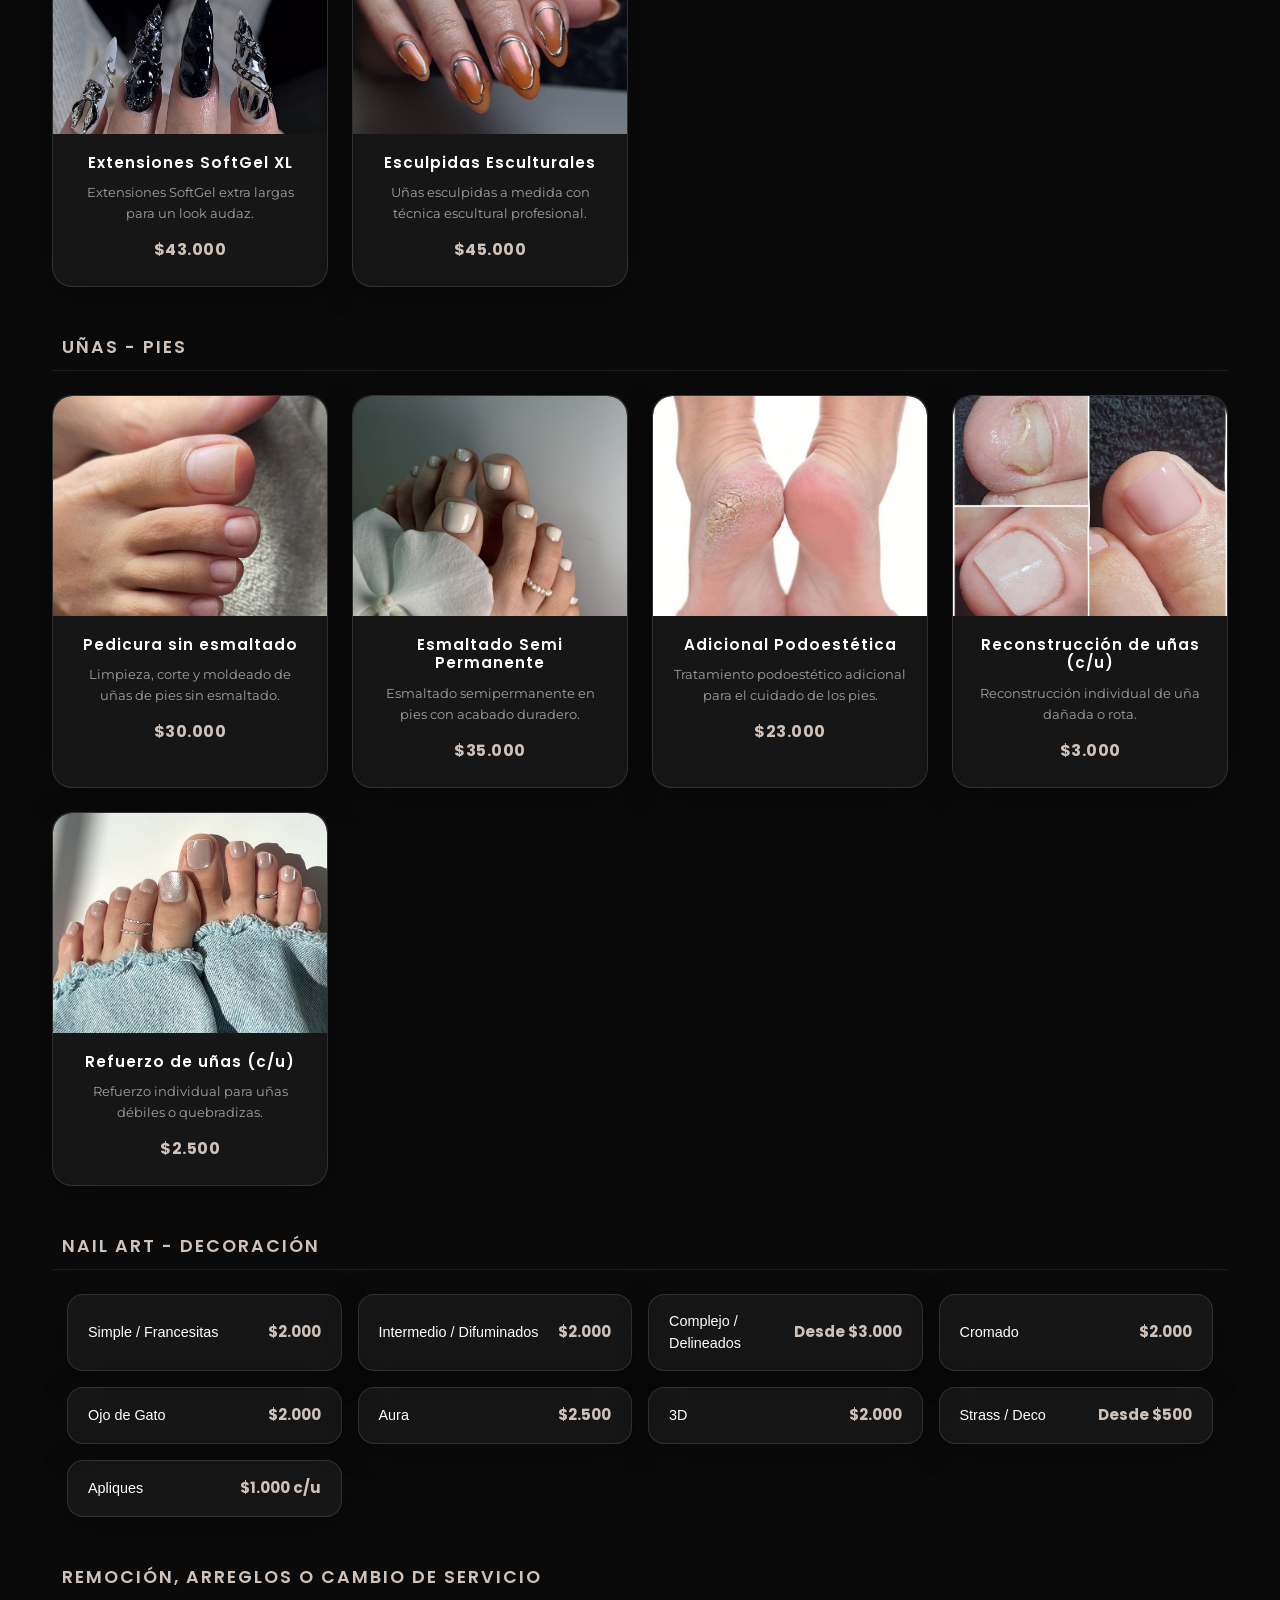
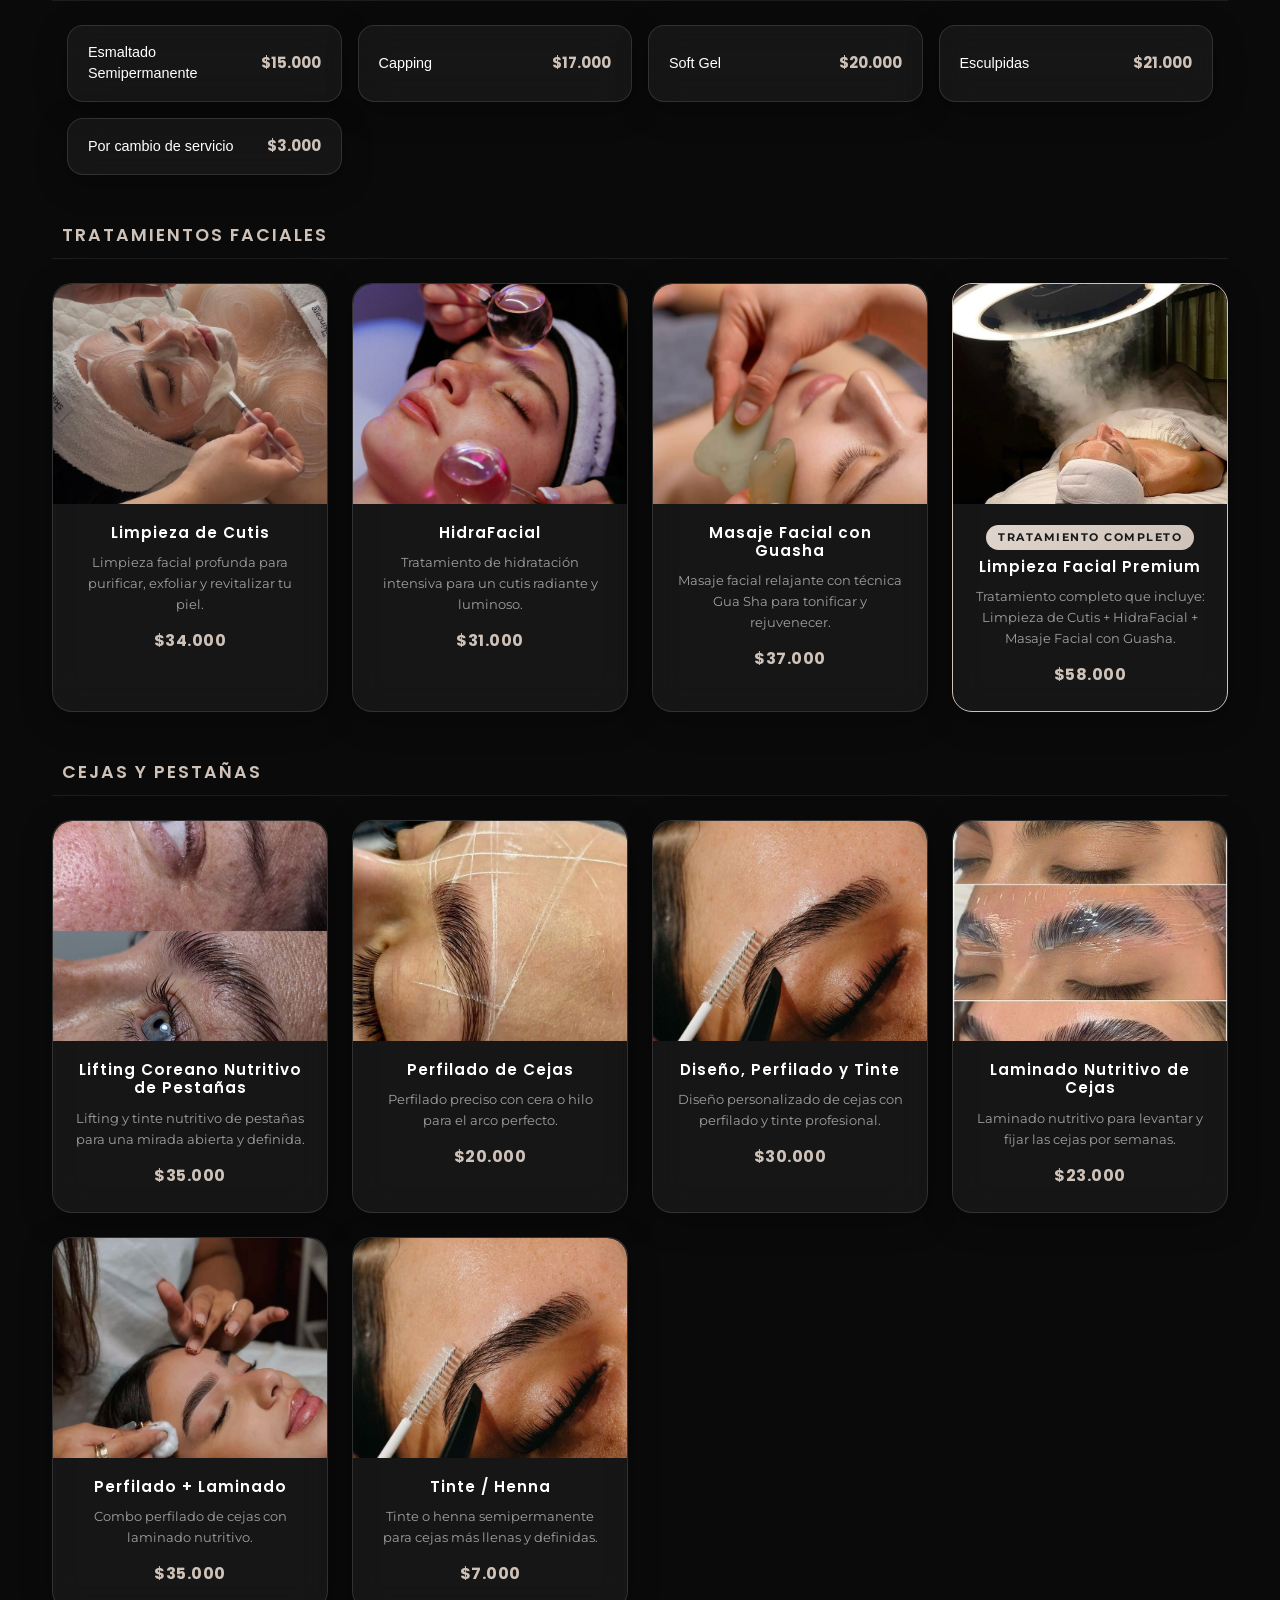
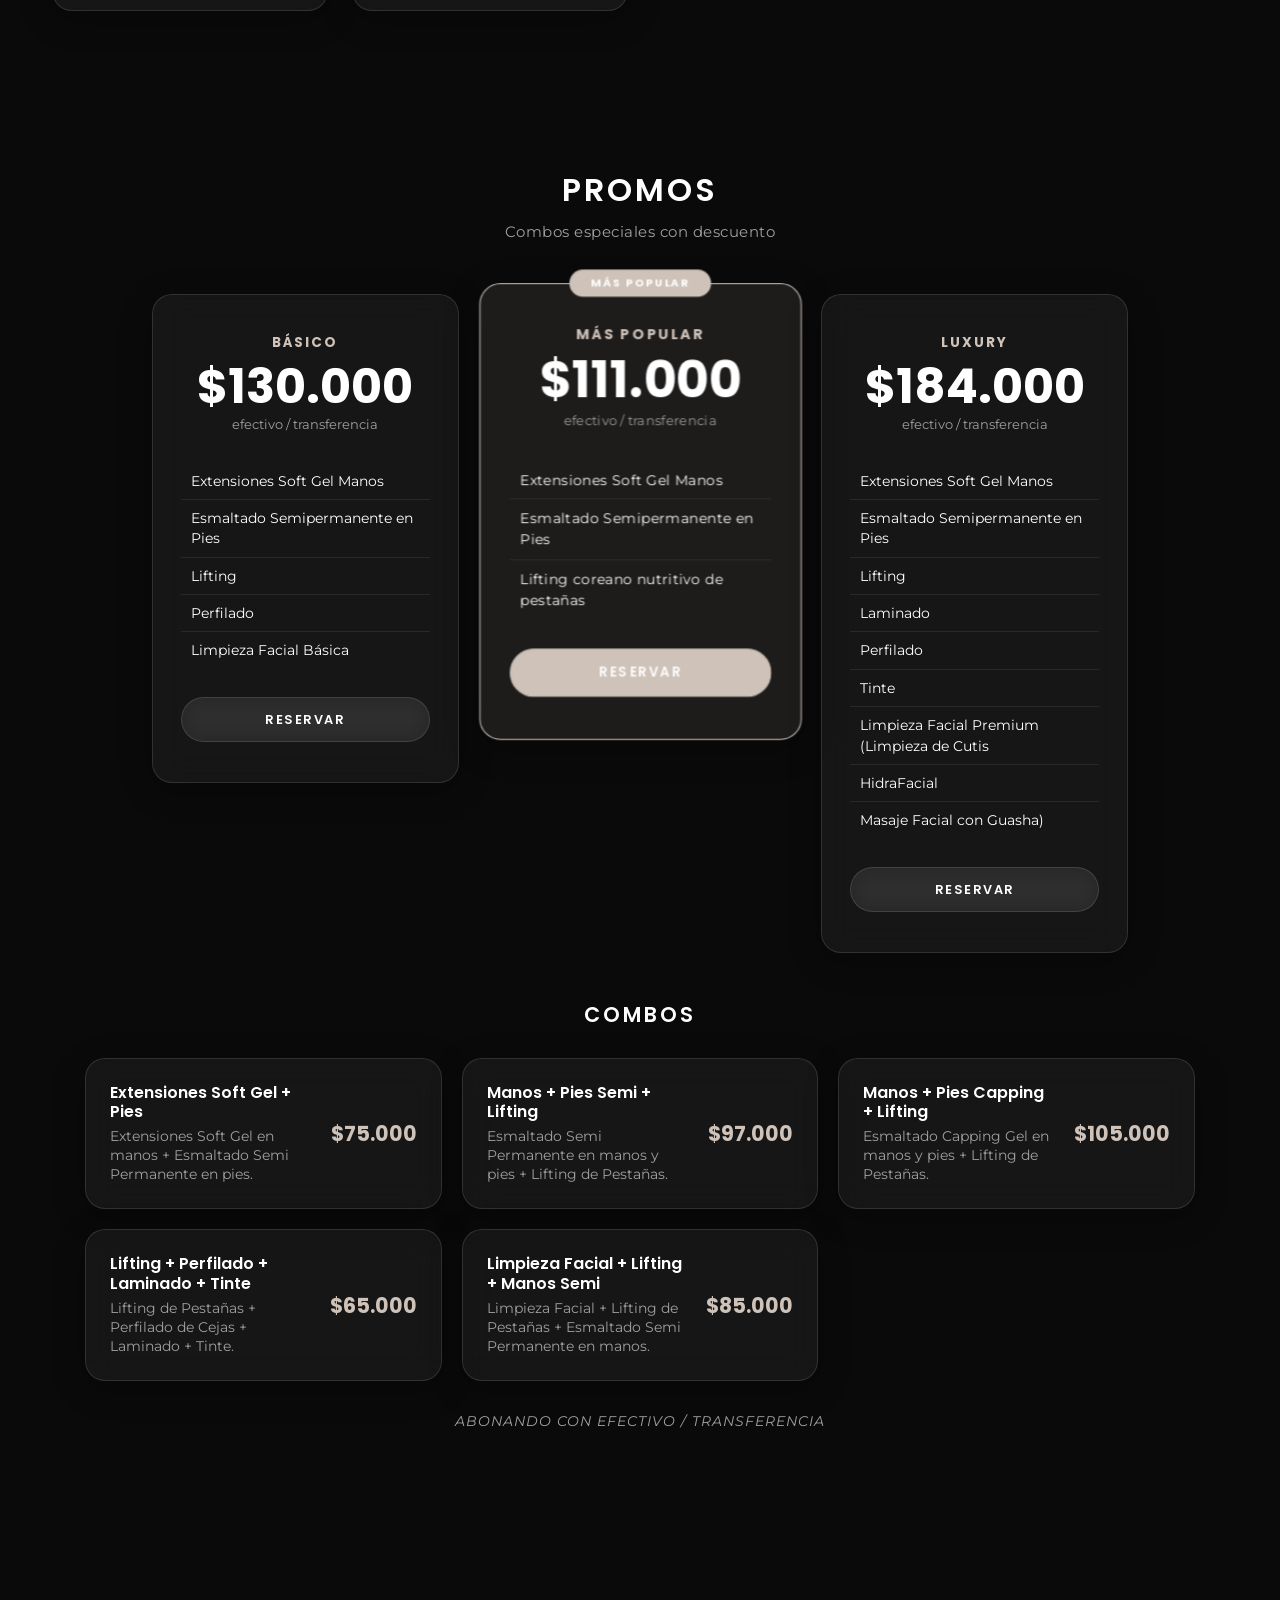
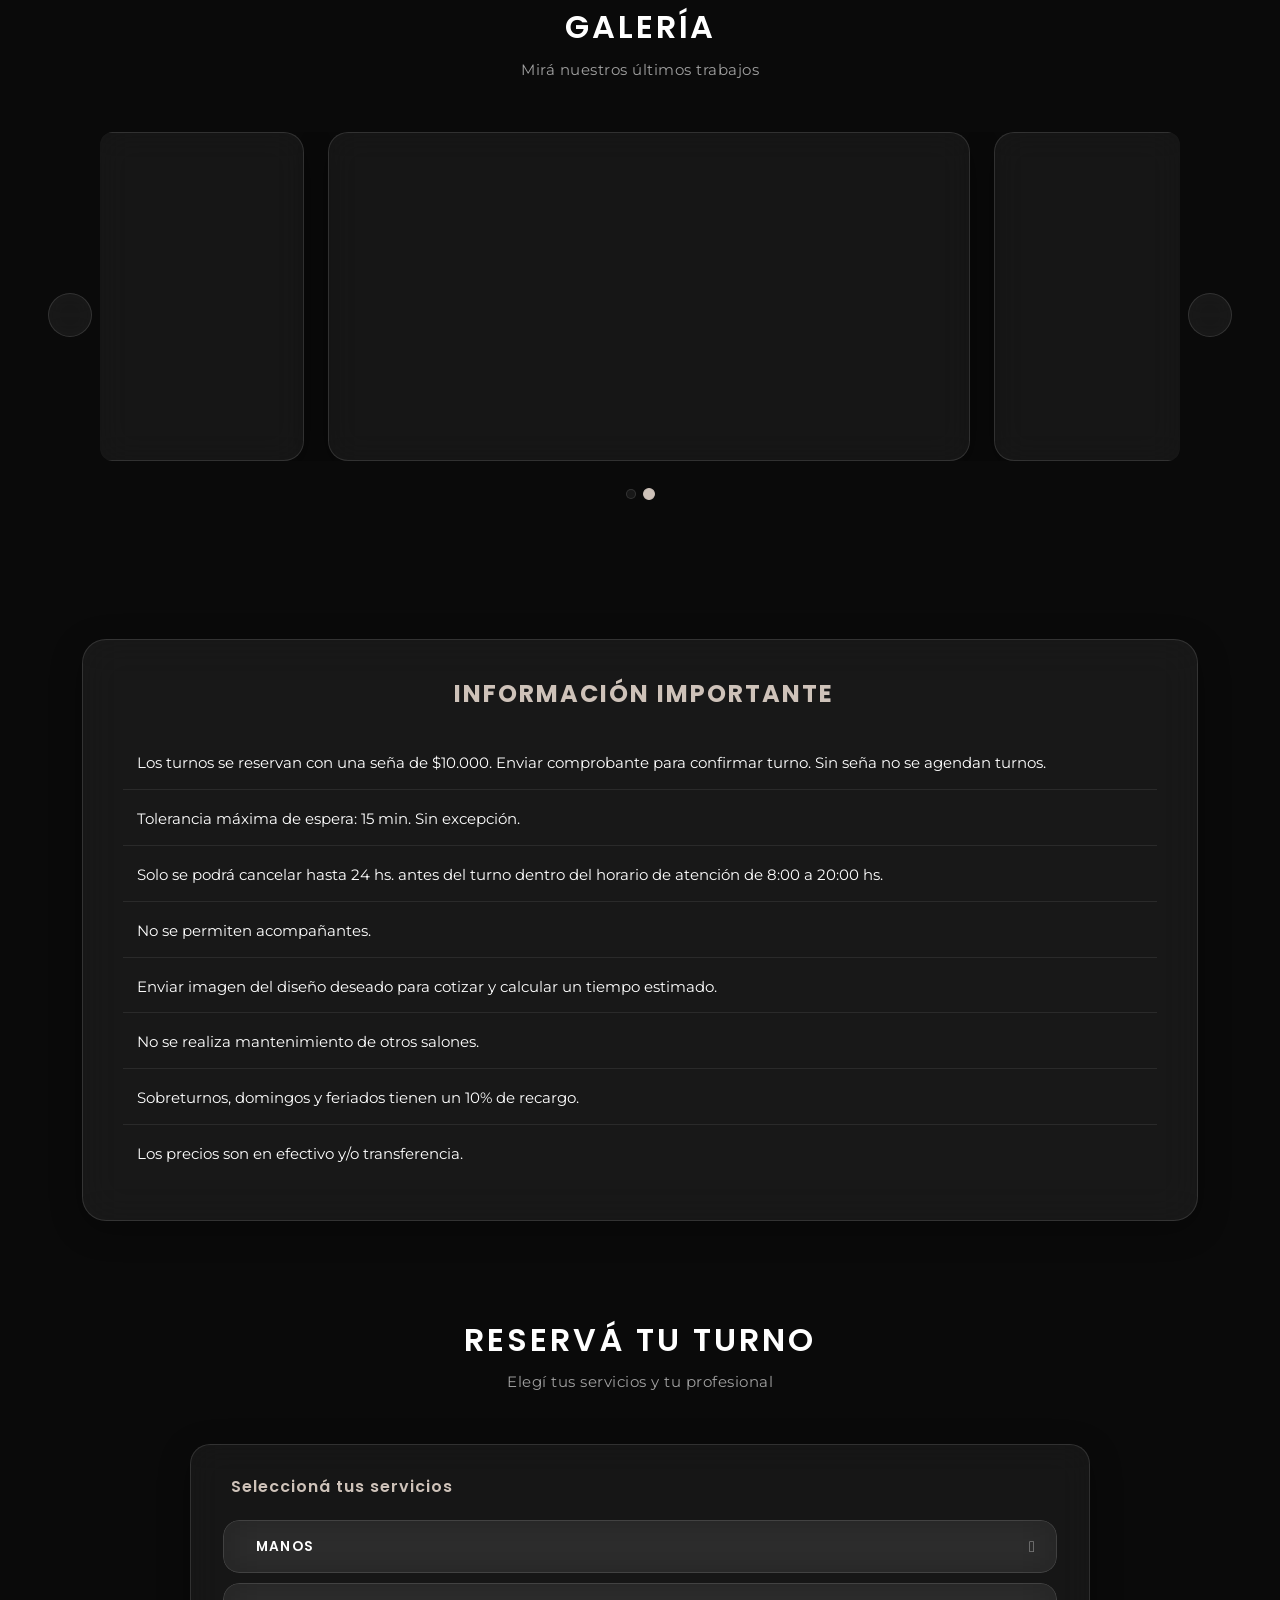
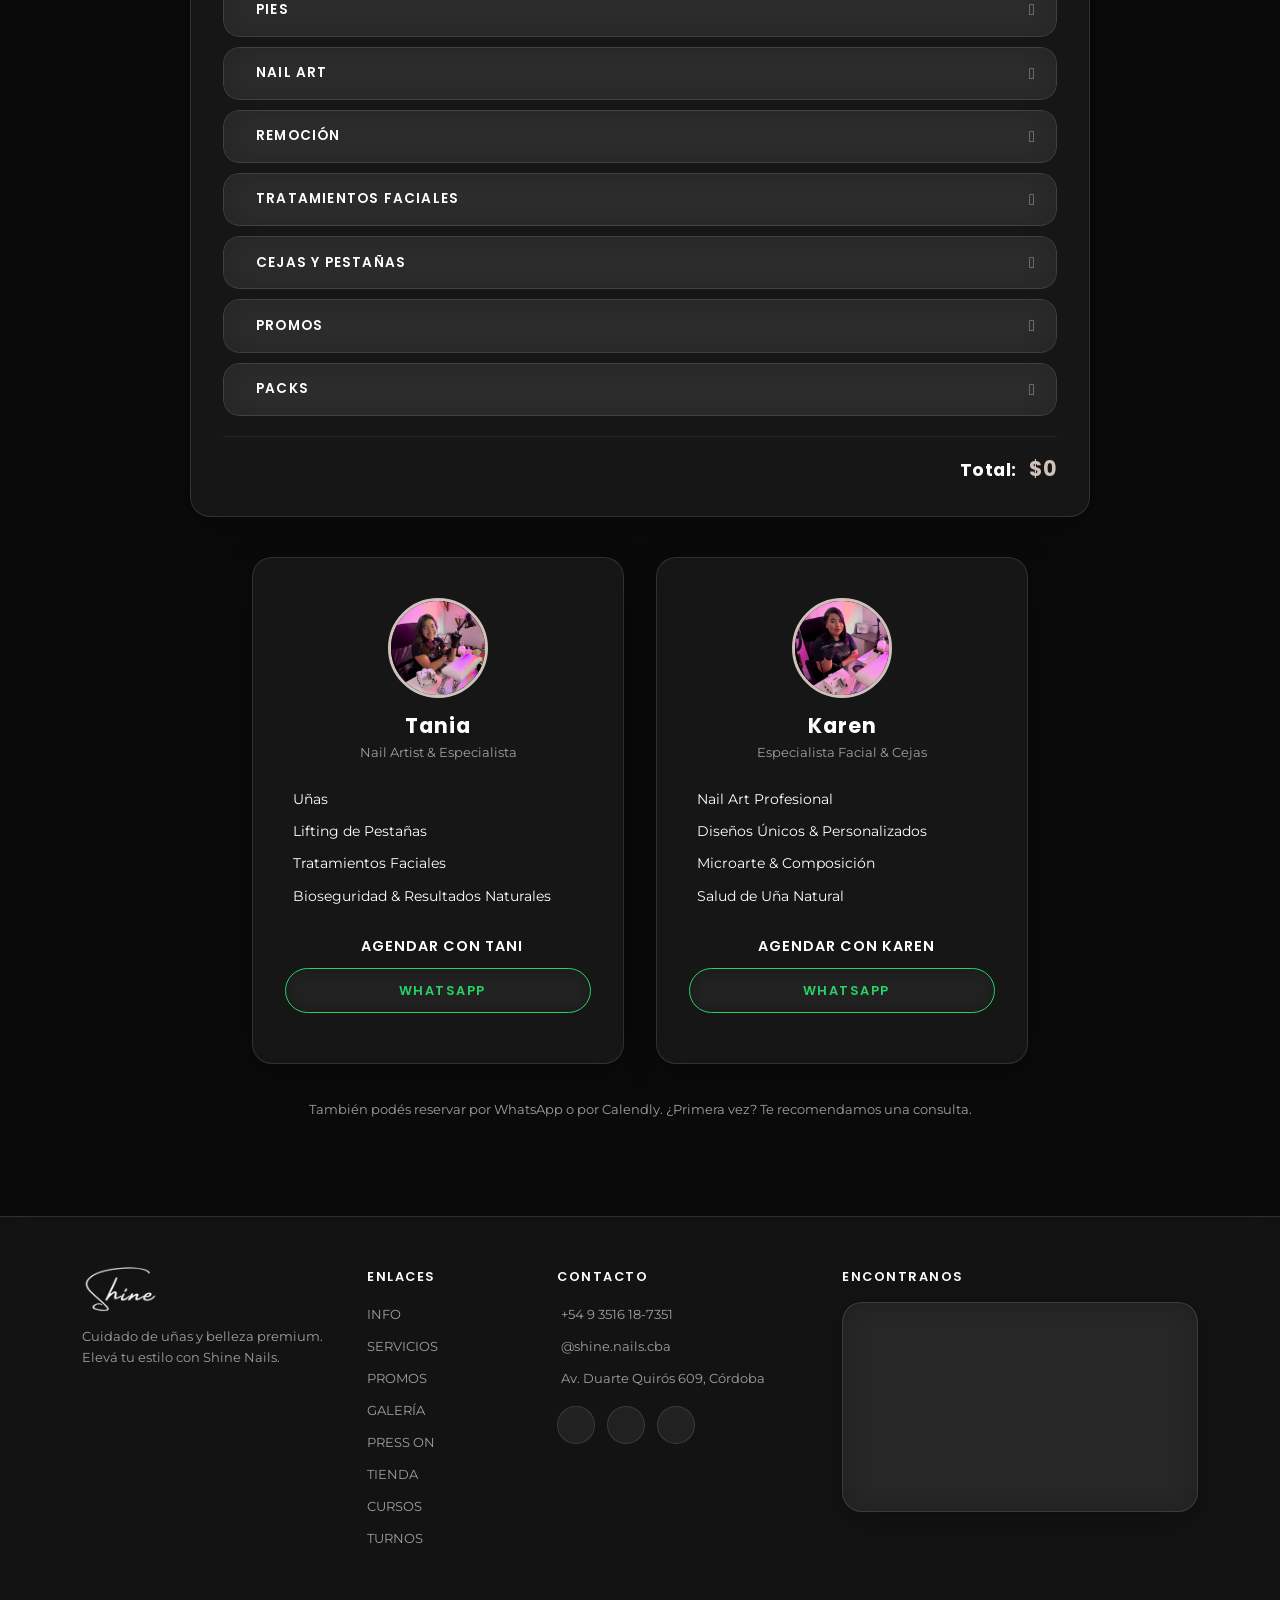
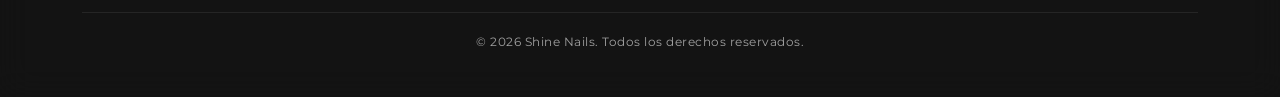
==== commit 654e9b20: "Actualizar número de WhatsApp Co-Authored-By: Claude Opus 5.5 <noreply@anthropic.com>" ====
--- a/index.html
+++ b/index.html
@@ -106,7 +106,7 @@
       <a href="https://www.instagram.com/shine.nails.cba?igsh=YjB5M2Z1NDIyd3B1" target="_blank" rel="noopener" aria-label="Instagram">
         <i class="bi bi-instagram"></i>
       </a>
-      <a href="https://wa.me/543517890168" target="_blank" rel="noopener" aria-label="WhatsApp">
+      <a href="https://wa.me/5493516187351" target="_blank" rel="noopener" aria-label="WhatsApp">
         <i class="bi bi-whatsapp"></i>
       </a>
       <a href="https://www.tiktok.com/@shine.nails.cba?_t=8pYx1BjxAQw&_r=1" target="_blank" rel="noopener" aria-label="TikTok">
@@ -302,13 +302,13 @@
       <div class="col-lg-3 col-md-6 mb-4">
         <div class="footer-title" data-translate="footer_contact">CONTACT</div>
         <ul class="footer-links">
-          <li><a href="https://wa.me/543517890168" target="_blank" rel="noopener"><i class="bi bi-whatsapp me-1"></i> +54 351 789-0168</a></li>
+          <li><a href="https://wa.me/5493516187351" target="_blank" rel="noopener"><i class="bi bi-whatsapp me-1"></i> +54 9 3516 18-7351</a></li>
           <li><a href="https://www.instagram.com/shine.nails.cba?igsh=YjB5M2Z1NDIyd3B1" target="_blank" rel="noopener"><i class="bi bi-instagram me-1"></i> @shine.nails.cba</a></li>
           <li><a href="https://maps.app.goo.gl/rGSip4wjcJRv6JXB7" target="_blank" rel="noopener"><i class="bi bi-geo-alt me-1"></i> Av. Duarte Quir&oacute;s 609, C&oacute;rdoba</a></li>
         </ul>
         <div class="footer-social mt-3">
           <a href="https://www.instagram.com/shine.nails.cba?igsh=YjB5M2Z1NDIyd3B1" target="_blank" rel="noopener" aria-label="Instagram"><i class="bi bi-instagram"></i></a>
-          <a href="https://wa.me/543517890168" target="_blank" rel="noopener" aria-label="WhatsApp"><i class="bi bi-whatsapp"></i></a>
+          <a href="https://wa.me/5493516187351" target="_blank" rel="noopener" aria-label="WhatsApp"><i class="bi bi-whatsapp"></i></a>
           <a href="https://www.tiktok.com/@shine.nails.cba?_t=8pYx1BjxAQw&_r=1" target="_blank" rel="noopener" aria-label="TikTok"><i class="bi bi-tiktok"></i></a>
         </div>
       </div>
